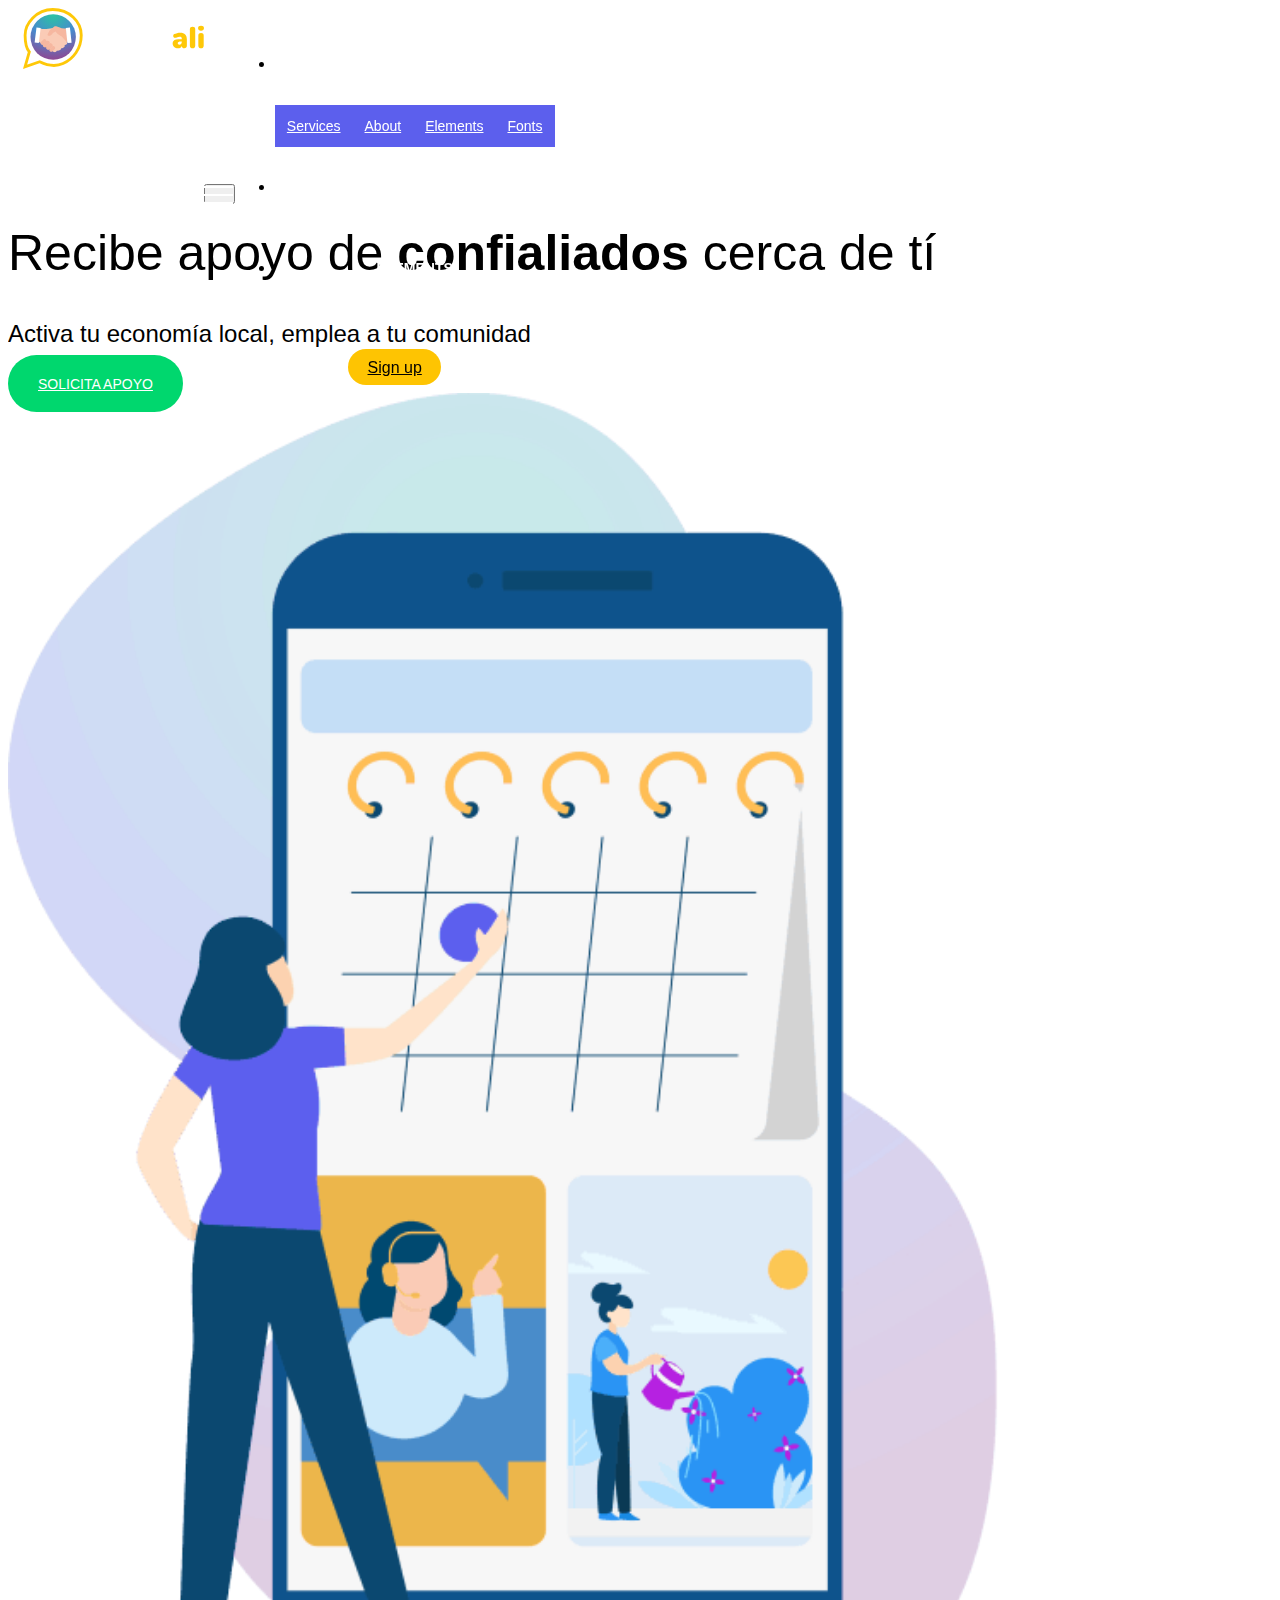
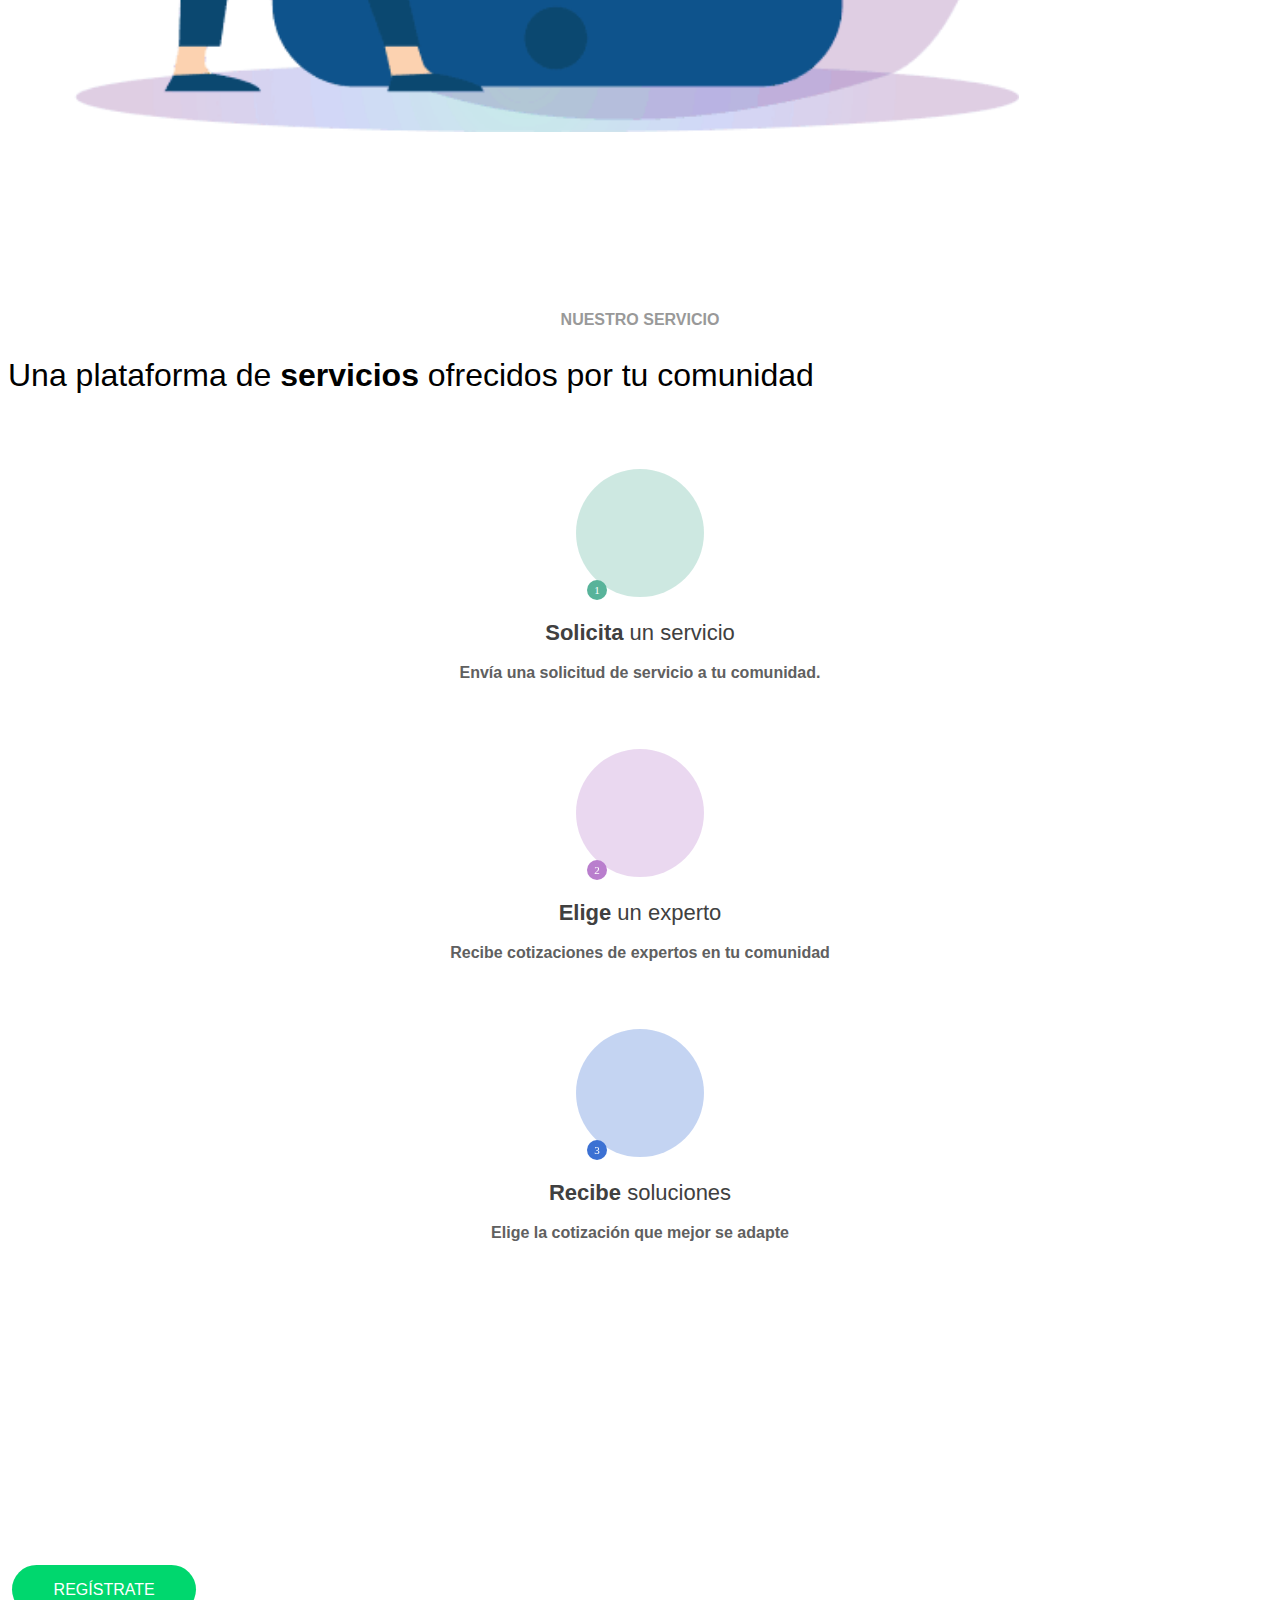
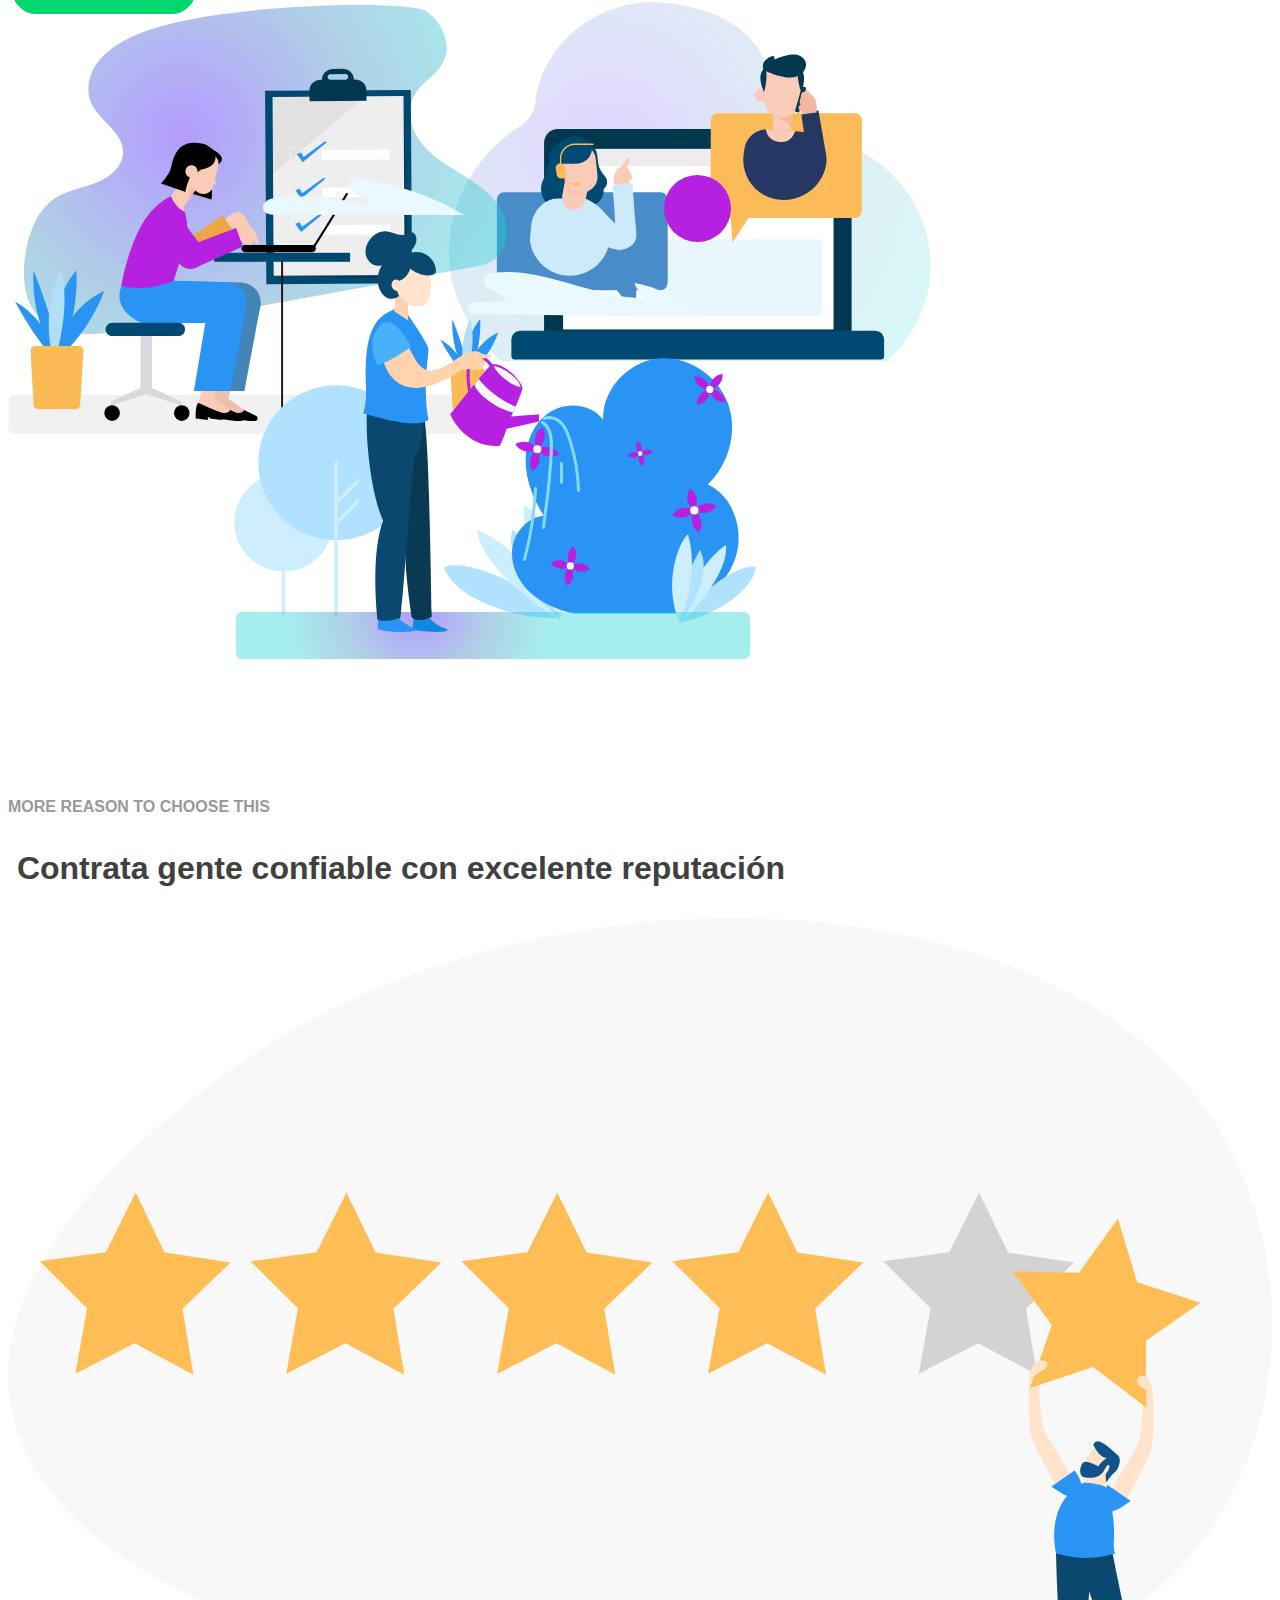
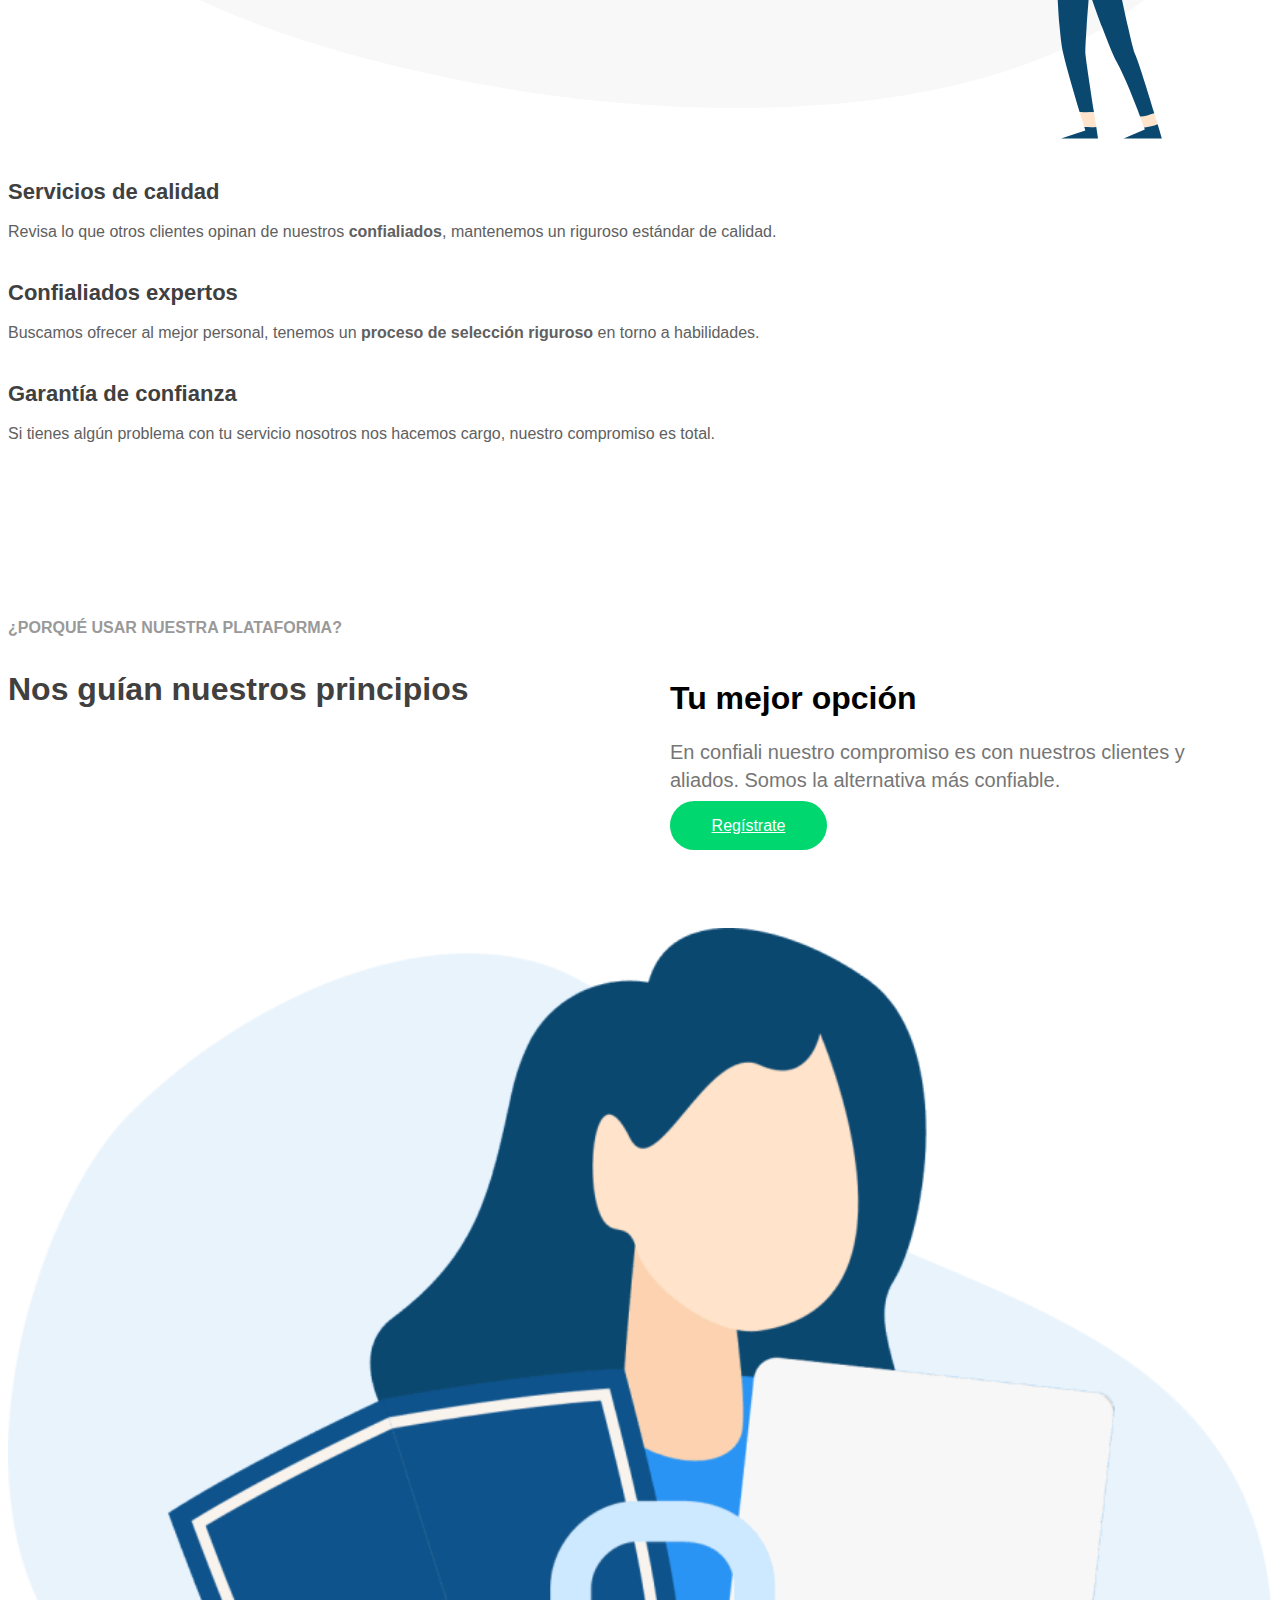
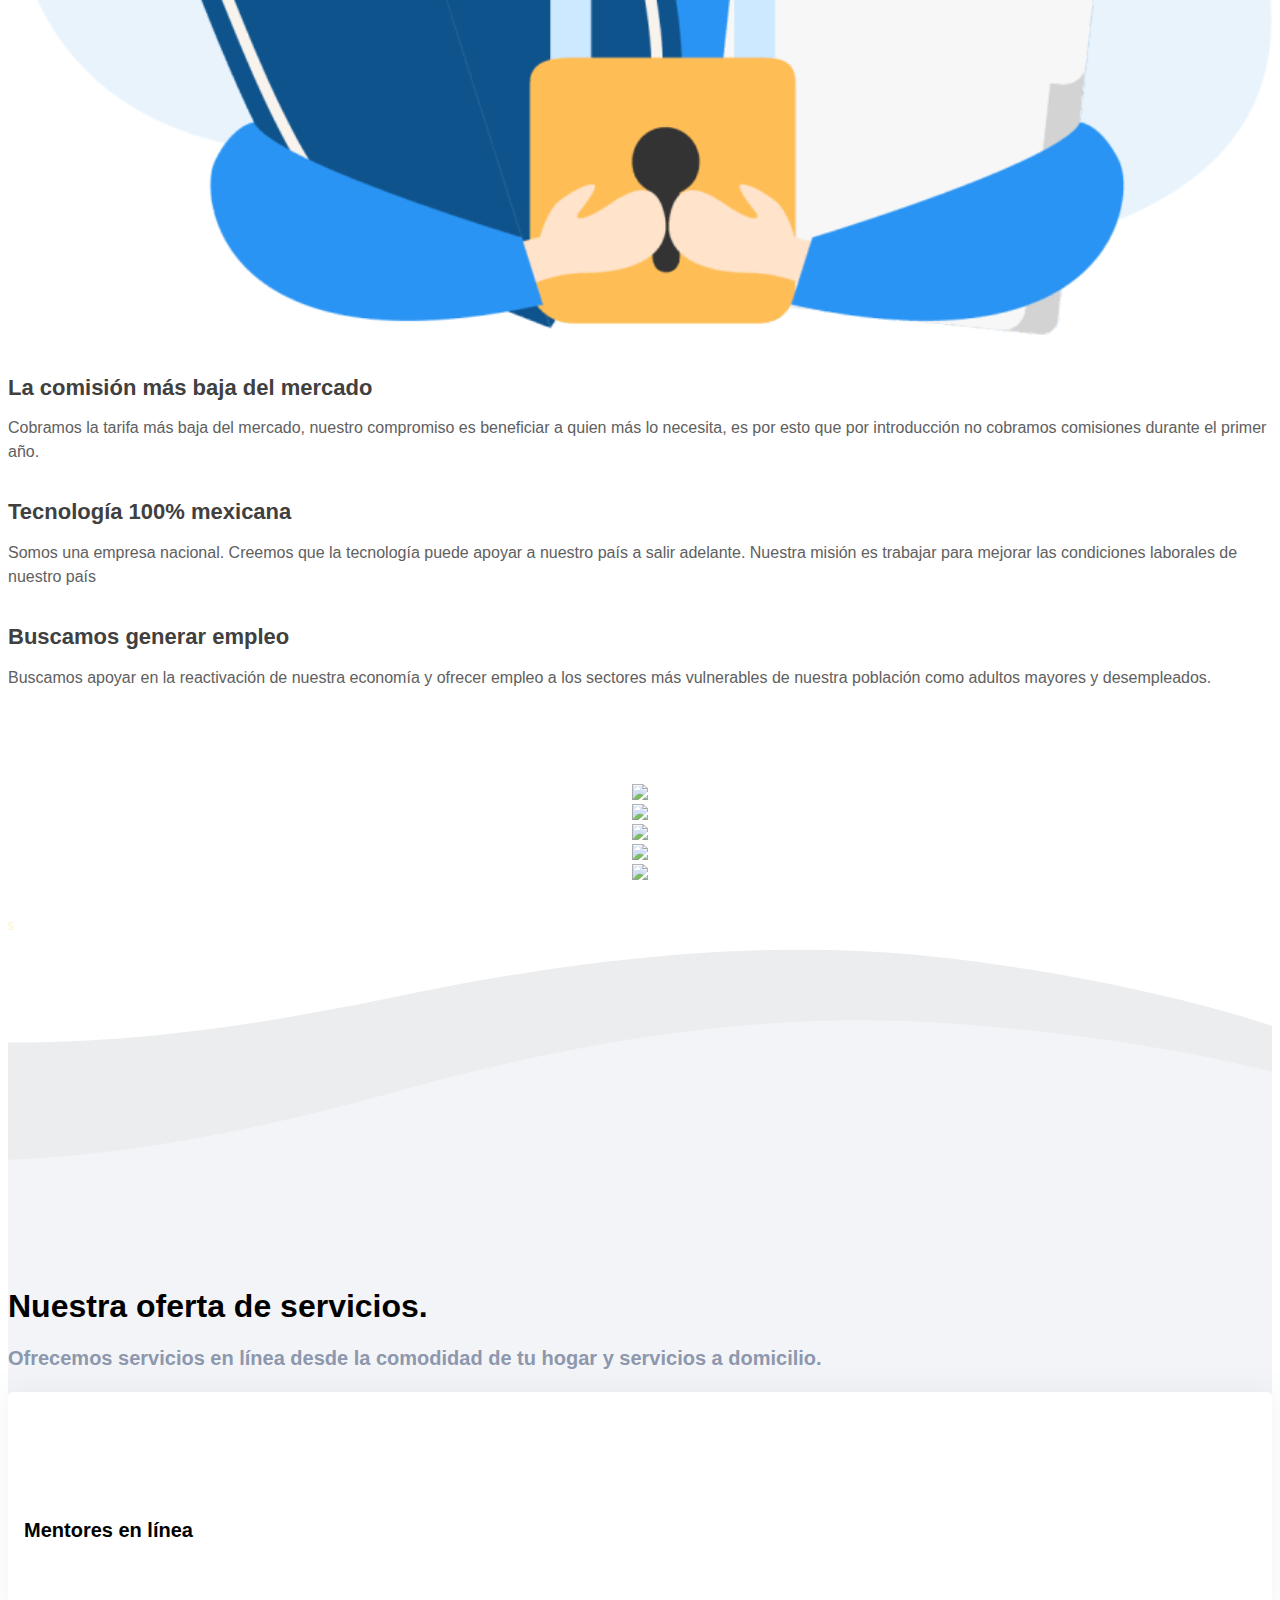
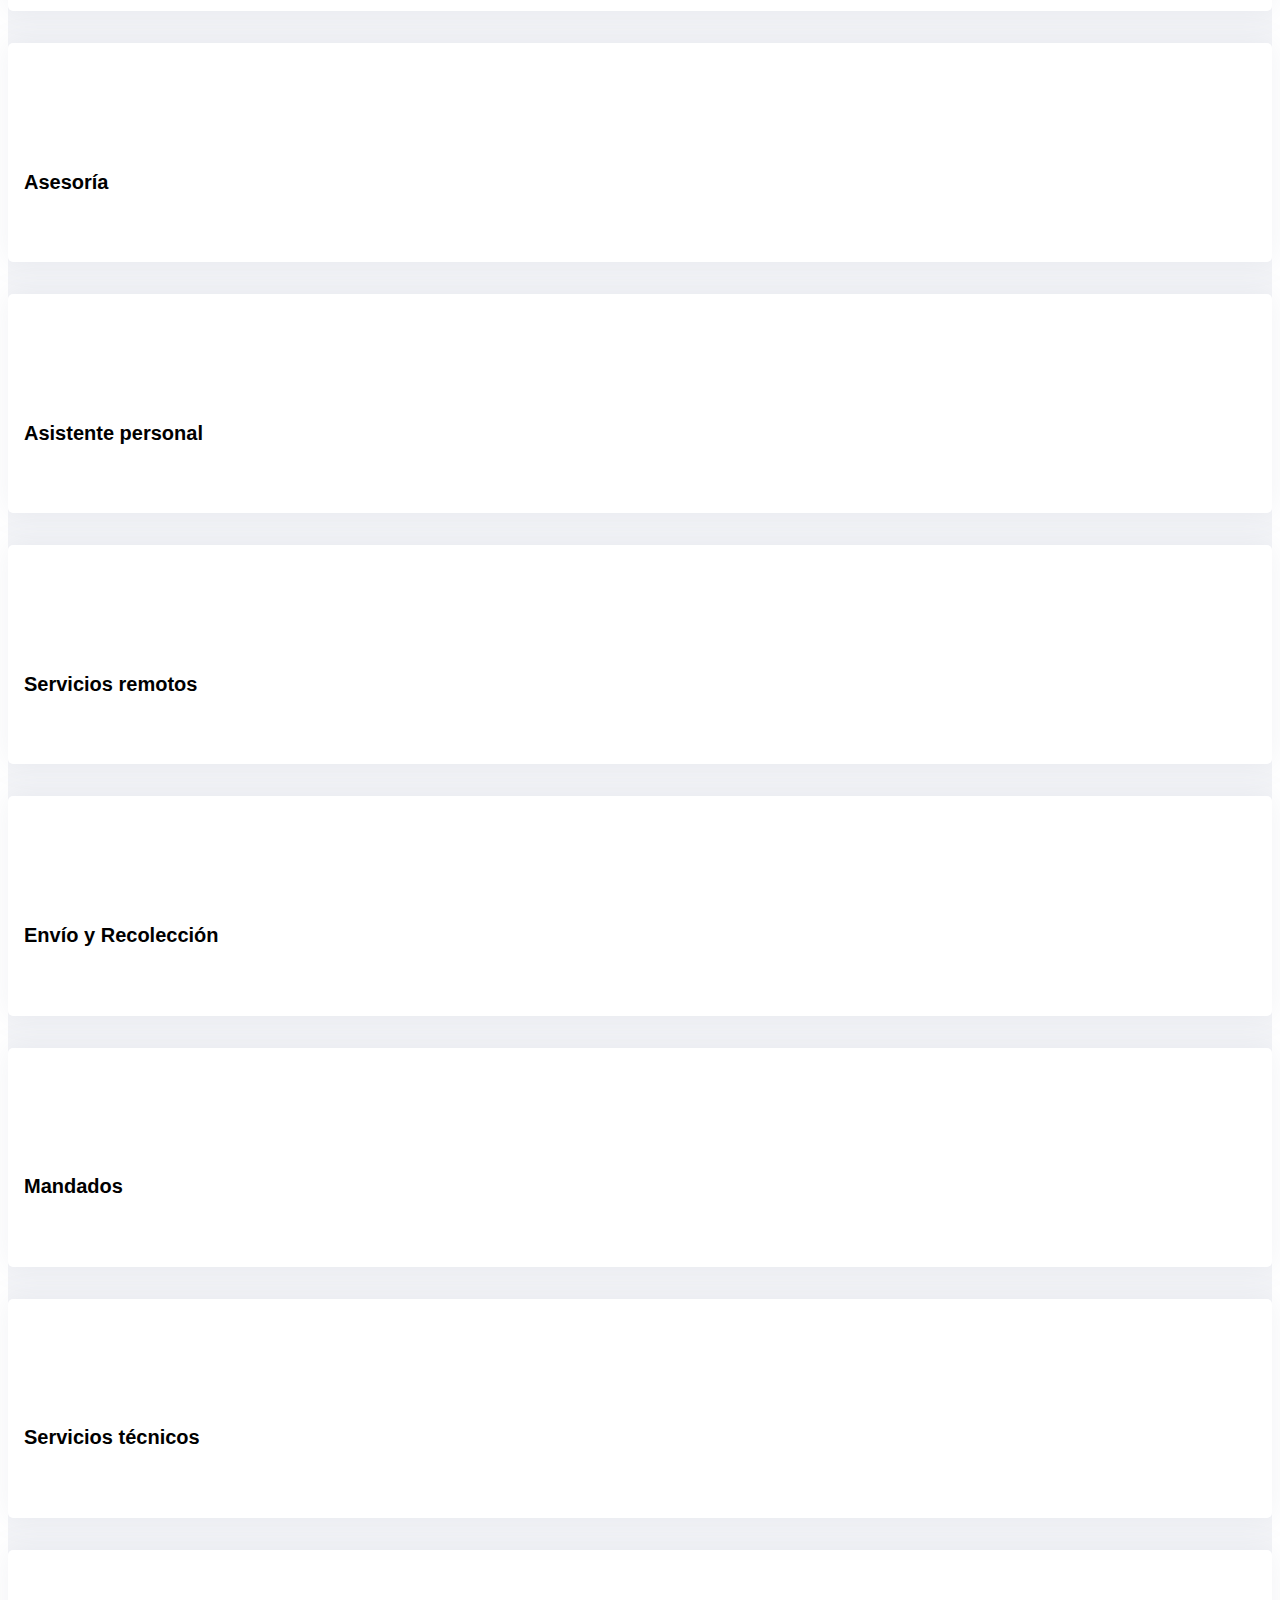
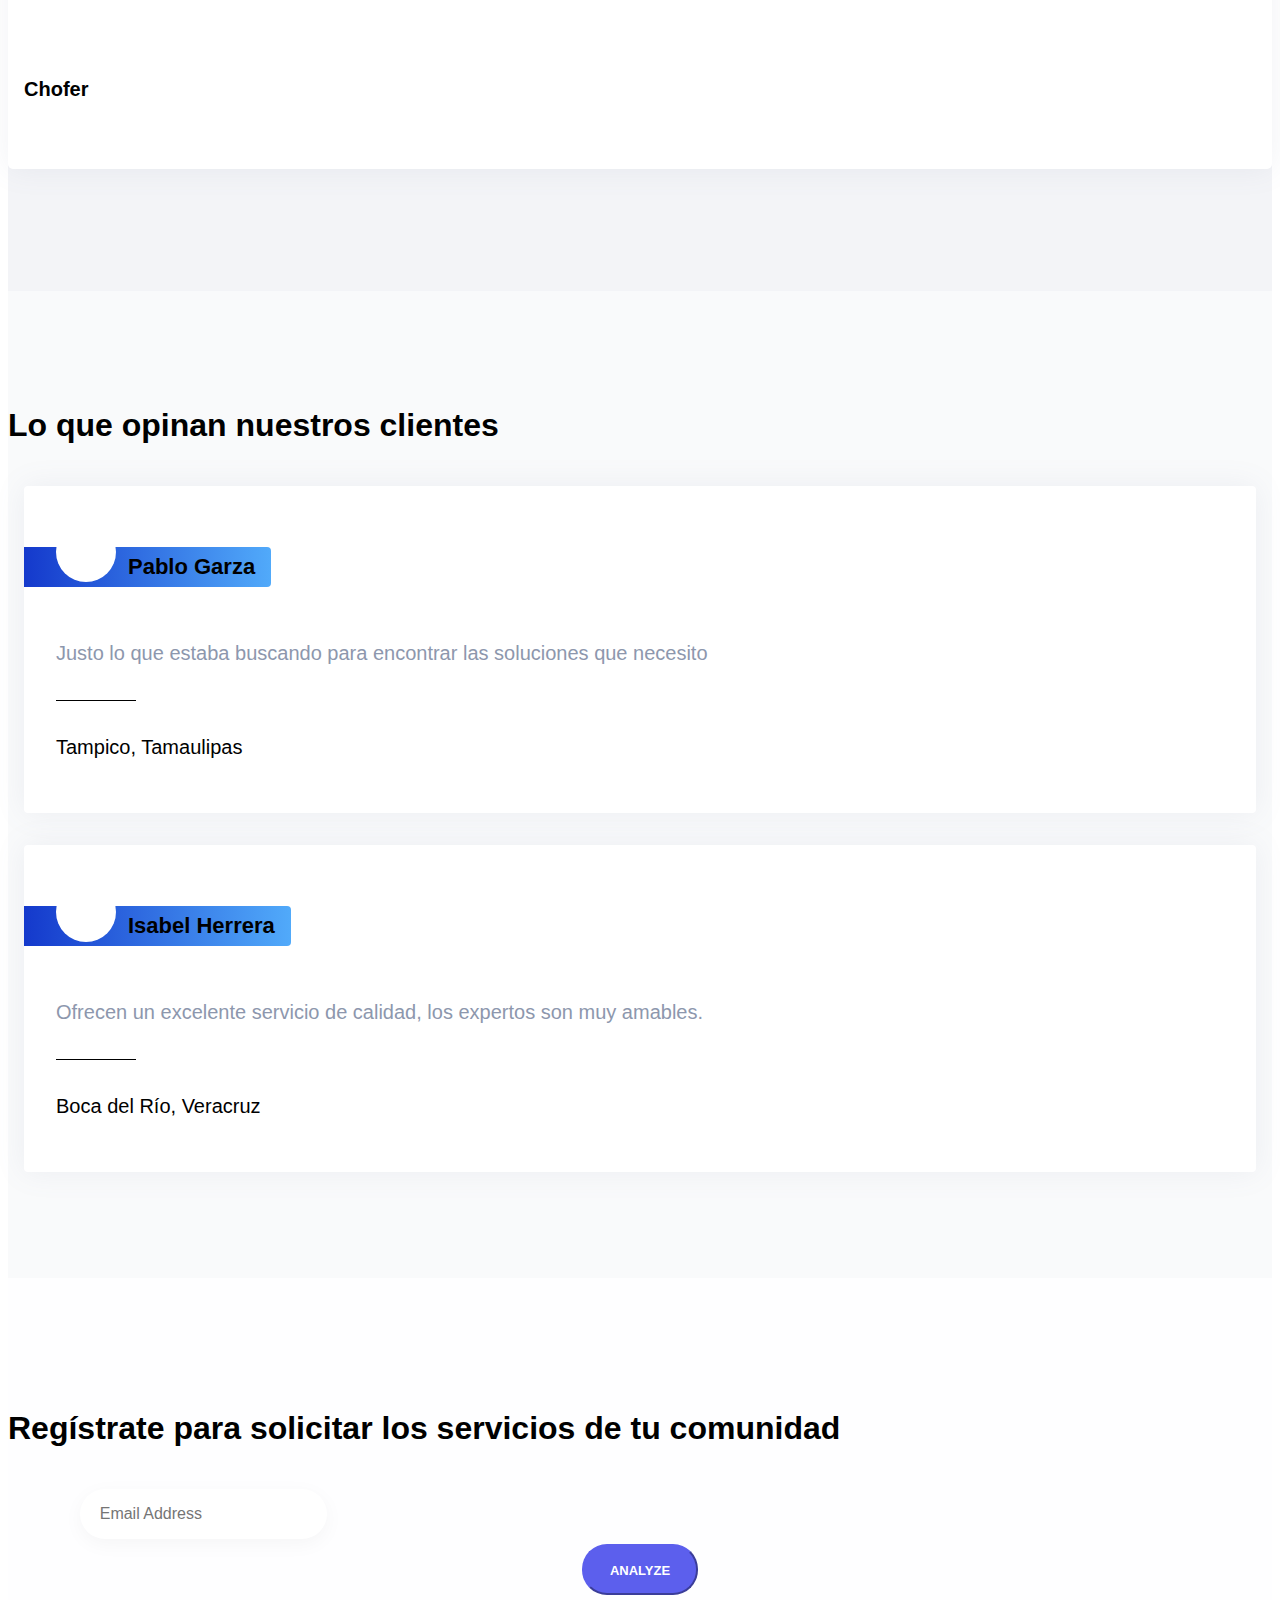
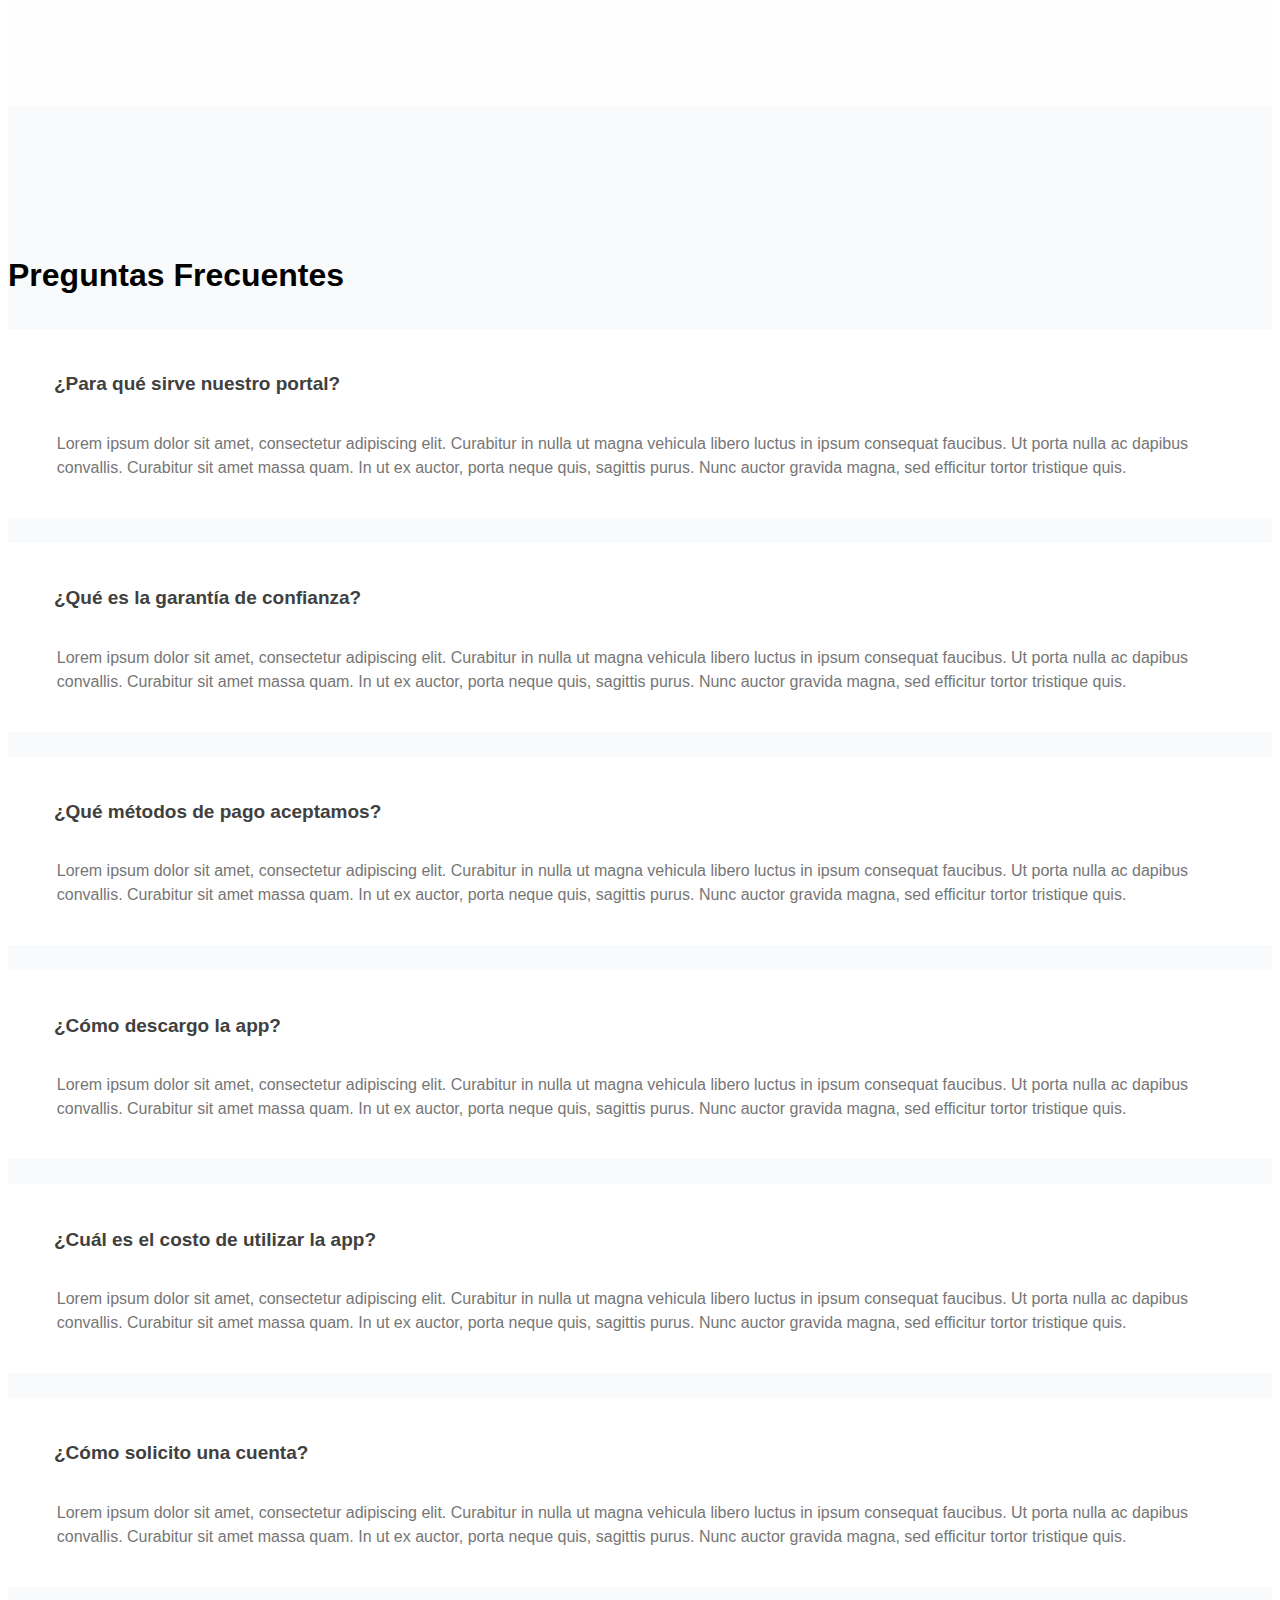
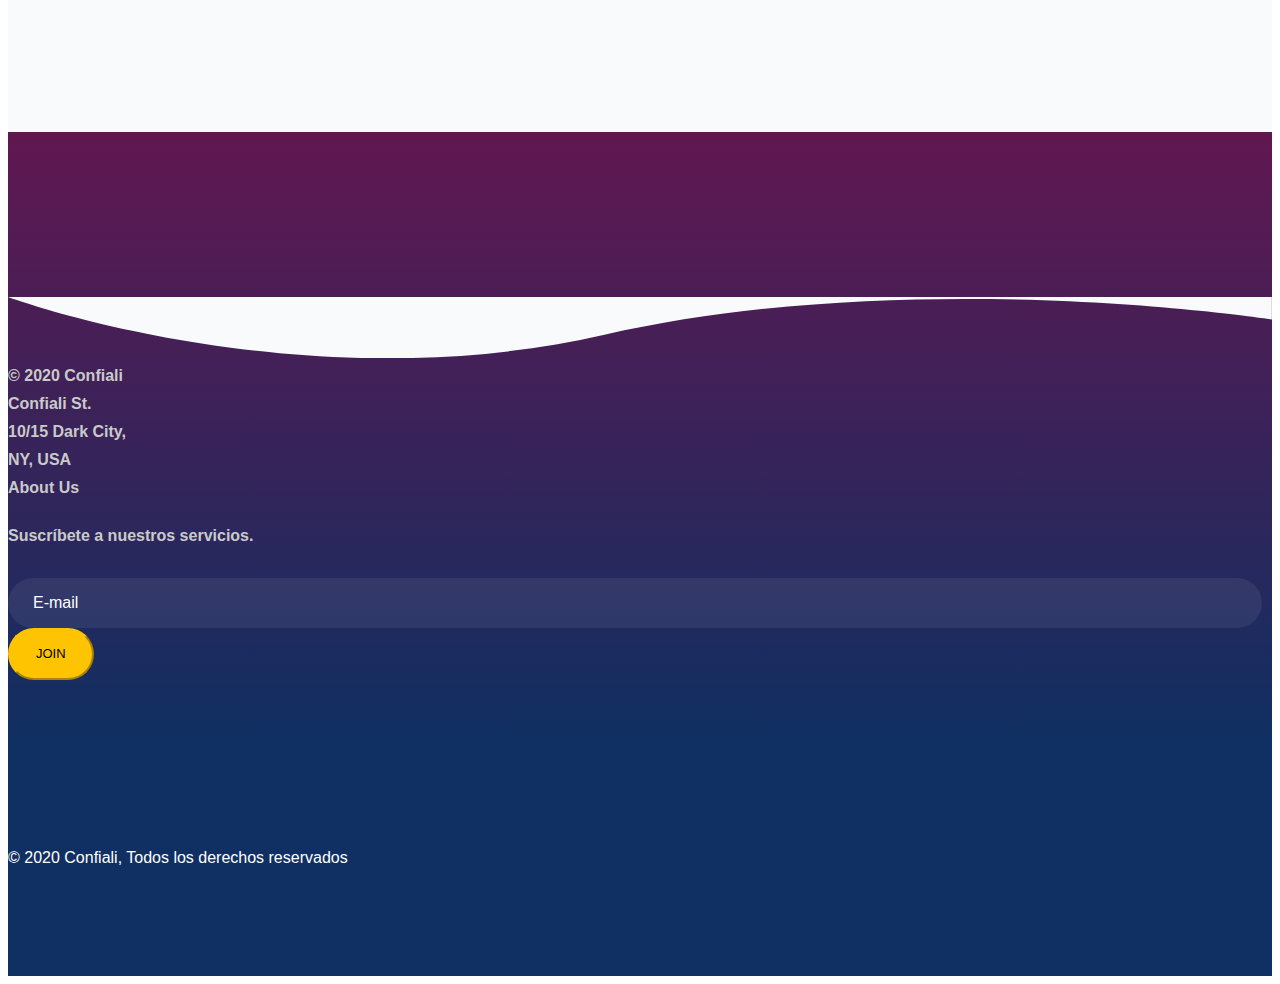
==== index.html @ ad76321c "New version of the site" ====
<!DOCTYPE html>
<html  >
<head>
  
  <meta charset="UTF-8">
  <meta http-equiv="X-UA-Compatible" content="IE=edge">
  
  <meta name="viewport" content="width=device-width, initial-scale=1, minimum-scale=1">
  <link rel="shortcut icon" href="assets/images/group-3.svg" type="image/x-icon">
  <meta name="description" content="">
  
  
  <title>Home</title>
  <link rel="stylesheet" href="assets/web/assets/mobirise-icons2/mobirise2.css">
  <link rel="stylesheet" href="assets/icons-mind/style.css">
  <link rel="stylesheet" href="assets/icon54-v3/style.css">
  <link rel="stylesheet" href="assets/icon54-v2/style.css">
  <link rel="stylesheet" href="assets/icon54/style.css">
  <link rel="stylesheet" href="assets/web/assets/mobirise-icons/mobirise-icons.css">
  <link rel="stylesheet" href="assets/font-awesome/css/font-awesome.css">
  <link rel="stylesheet" href="assets/web/assets/mobirise-icons-bold/mobirise-icons-bold.css">
  <link rel="stylesheet" href="assets/tether/tether.min.css">
  <link rel="stylesheet" href="assets/facebook-plugin/style.css">
  <link rel="stylesheet" href="assets/bootstrap/css/bootstrap.min.css">
  <link rel="stylesheet" href="assets/bootstrap/css/bootstrap-grid.min.css">
  <link rel="stylesheet" href="assets/bootstrap/css/bootstrap-reboot.min.css">
  <link rel="stylesheet" href="assets/dropdown/css/style.css">
  <link rel="stylesheet" href="assets/socicon/css/styles.css">
  <link rel="stylesheet" href="assets/theme/css/style.css">
  <link rel="stylesheet" href="assets/recaptcha.css">
  <link rel="preload" as="style" href="assets/mobirise/css/mbr-additional.css"><link rel="stylesheet" href="assets/mobirise/css/mbr-additional.css" type="text/css">
  
  
  

</head>
<body>
  <section class="menu1 cid-rVs1JRXiBo" once="menu" id="menu1-0">

    


    <nav class="navbar navbar-dropdown navbar-fixed-top navbar-expand-lg">

        <div class="container">
            <div class="navbar-brand">
                <span class="navbar-logo">
                    <a href="#">
                        <img src="assets/images/group-3.svg" alt="" title="" style="height: 3.8rem;">
                    </a>
                </span>
                
                
            </div>
            <button class="navbar-toggler" type="button" data-toggle="collapse" data-target="#navbarSupportedContent" aria-controls="navbarNavAltMarkup" aria-expanded="false" aria-label="Toggle navigation">
                <div class="hamburger">
                    <span></span>
                    <span></span>
                    <span></span>
                    <span></span>
                </div>
            </button>
            <div class="collapse navbar-collapse" id="navbarSupportedContent">
                <ul class="navbar-nav nav-dropdown" data-app-modern-menu="true"><li class="nav-item dropdown"><a class="nav-link link dropdown-toggle text-white display-4" href="#" aria-expanded="false" data-toggle="dropdown-submenu">FEATURES</a>
                        <div class="dropdown-menu"><a class="dropdown-item text-white display-4" href="#" aria-expanded="false">Services</a><a class="dropdown-item text-white display-4" href="#" aria-expanded="false">About</a><a class="dropdown-item text-white display-4" href="#" aria-expanded="false">Elements</a><a class="text-white dropdown-item display-4" href="#" aria-expanded="false">Fonts</a></div>
                    </li>
                    <li class="nav-item"><a class="nav-link link text-white display-4" href="#">
                            PAGES</a></li>
                    <li class="nav-item"><a class="nav-link link text-white display-4" href="#">
                            ELEMENTS</a></li></ul>
                <div class="icons-menu">
                    <a href="#" target="_blank">
                        <span class="p-2 mbr-iconfont mbri-search"></span>
                    </a>
                    
                    
                </div>
                <div class="navbar-buttons mbr-section-btn"><a class="btn btn-sm btn-primary display-4" href="#">
                        Sign up</a></div>
            </div>
        </div>
    </nav>
</section>

<section class="header04 cid-rVs1KGgY6Y mbr-parallax-background" id="header04-1">

    

    

    <div class="container align-left">
        <div class="row justify-content-left">
            <div class="mbr-white col-lg-7 col-xl-6 pt-5">
                <h1 class="mbr-section-title mbr-bold pb-3 mbr-fonts-style display-1"><span style="font-weight: normal;">Recibe apoyo de </span>confialiados<span style="font-weight: normal;">&nbsp;cerca de tí</span></h1>
                <p class="mbr-text pb-3 mbr-semibold mbr-fonts-style display-5">Activa tu economía local, emplea a tu comunidad</p>
                <div class="mbr-section-btn"><a class="btn btn-md btn-success display-4" href="#">
                        SOLICITA APOYO</a>
                    <a class="btn btn-md btn-white-outline display-4" href="#">
                        BRINDA APOYO</a></div>
            </div>
            <div class="align-left col-lg-5 pb-5 img-wrap">
                <img src="assets/images/group-4-592x784.png" alt="" title="" style="width: 80%;">
            </div>
        </div>
    </div>
    <svg xmlns="http://www.w3.org/2000/svg" class="fill-light-wrapper" preserveAspectRatio="none" viewBox="0 0 1070 52">
        <path d="M0,52V0S247,91,505,32c261.17-59.72,565-13,565-13V52Z"></path>
    </svg>
</section>

<section class="features03 cid-rVs1KWs4Qc" id="features03-2">

    

    
    <div class="container justify-content-center">
        <h3 class="mbr-fonts-style mbr-section-subtitle align-center mbr-light pt-3 display-4">NUESTRO SERVICIO</h3>
        <div class="badge_wrap align-center">
            
        </div>
        <h2 class="mbr-fonts-style mbr-section-title align-center display-2">Una plataforma de <strong>servicios</strong>&nbsp;ofrecidos por tu comunidad</h2>
        <div class="media-container-row justify-content-center align-items-start main-wrapper">
            <div class="icon-main col-lg-3 col-md-6 col-12 without-before">
                <div class="process-icon process-icon-first">
                    <div class="wrapper-without-before">
                        <span class="icon-container">
                            <a href="#">
                                <span class="icon-wrapper icon1 mbr-iconfont mbri-calendar"></span>
                            </a>
                            <span class="step step_1">1</span>
                        </span>
                    </div>
                    <h1 class="subicon-title mbr-fonts-style display-5">Solicita<span style="font-weight: normal;"> un servicio</span></h1>
                    <p class="subicon-text mbr-fonts-style display-4">Envía una solicitud de servicio a tu comunidad.</p>
                </div>
            </div>

            <div class="icon-main col-lg-3 col-md-6 col-12">
                <div class="process-icon">
                    <div class="wrapper">
                        <span class="icon-container">
                            <a href="#">
                                <span class="mbr-iconfont icon2 icon-wrapper mbri-protect"></span>
                            </a>
                            <span class="step step_2">2</span>
                        </span>
                    </div>
                    <h1 class="subicon-title mbr-fonts-style display-5">Elige<span style="font-weight: normal;"> un experto</span></h1>
                    <p class="subicon-text mbr-fonts-style display-4">Recibe cotizaciones de expertos en tu comunidad</p>
                </div>
            </div>

            <div class="icon-main col-lg-3 col-md-6 col-12 third-elem">
                <div class="process-icon">
                    <div class="wrapper">
                        <span class="icon-container">
                            <a href="#">
                                <span class="mbr-iconfont icon3 icon-wrapper mbri-delivery"></span>
                            </a>
                            <span class="step step_3">3</span>
                        </span>
                    </div>
                    <h1 class="subicon-title mbr-fonts-style display-5">Recibe<span style="font-weight: normal;"> soluciones</span></h1>
                    <p class="subicon-text mbr-fonts-style display-4">Elige la cotización que mejor se adapte</p>
                </div>
            </div>

            
        </div>
    </div>
</section>

<section class="extHeader cid-s2HxPba1Wi mbr-parallax-background" id="extHeader13-0">

    

<svg width="100%" preserveAspectRatio="none" height="52px" class="fill-light-wrapper" viewBox="0 0 1070 52" version="1.1" xmlns="http://www.w3.org/2000/svg" xmlns:xlink="http://www.w3.org/1999/xlink">
    <!-- Generator: Sketch 63.1 (92452) - https://sketch.com -->
    <title>Group</title>
    <desc>Created with Sketch.</desc>
    <g id="Page-1" stroke="none" stroke-width="1" fill="none" fill-rule="evenodd">
        <g id="Group" transform="translate(535.000000, 26.000000) rotate(-180.000000) translate(-535.000000, -26.000000) translate(-0.000000, 0.000000)" fill="#FFFFFF" fill-rule="nonzero">
            <path d="M0,52 L0,0 C0,0 247,91 505,32 C766.17,-27.72 1070,19 1070,19 L1070,52 L0,52 Z" id="Path"></path>
        </g>
    </g>
</svg>
    

    <div class="container">
        <div class="row justify-content-center align-items-center">
            <div class="mbr-white col-md-12 col-lg-6 py-lg-0 pt-4 order-2">
                <div class="typed-text pb-3 align-left display-1">
                    <span class="mbr-section-subtitle mbr-fonts-style display-1">
                          Contrata un<br></span>
                    <span>
                      <span class="animated-element mbr-bold" data-speed="50" data-word1="Chofer" data-word2="Electricista" data-word3="Asistente personal" data-word4="Plomero" data-words="5">
                      </span>
                    </span>
                </div>
                <p class="mbr-section-text mbr-fonts-style align-left display-5">
                    Utiliza nuestra plataforma para contratar personal de confianza.</p>
                <div class="pt-3 mbr-section-btn align-left"><a class="btn btn-md btn-success display-4" type="submit">REGÍSTRATE</a></div>
            </div>
            <div class="col-lg-6 py-lg-0 pb-2">
                <div class="mbr-figure">
                    <img src="assets/images/group-6.svg" alt="" title="">
                </div>
            </div>
        </div>
    </div>
    
     <svg xmlns="http://www.w3.org/2000/svg" width="100%" height="52px" class="fill-light-wrapper" preserveAspectRatio="none" viewBox="0 0 1070 52">
    <path fill="white" d="M0,52V0S247,91,505,32c261.17-59.72,565-13,565-13V52Z"></path>
</svg>
</section>

<section class="features12 cid-rVs1LQNK3C" id="features12-4">

    

    
    <div class="container">
        <div class="badge_wrap align-center">
            
        </div>
        <h3 class="mbr-fonts-style mbr-section-subtitle align-center mbr-light pt-3 display-4">MORE REASON TO CHOOSE THIS
</h3>
        <h3 class="main-title align-center mbr-semibold mbr-black mbr-fonts-style display-2">&nbsp;Contrata <strong>gente confiable </strong>con excelente reputación</h3>
        
        <div class="row justify-content-center">
            <div class="img-col col-12 md-pb col-md-12 col-lg-6 m-auto">
                <img src="assets/images/rating-1.svg" alt="" title="">
            </div>
            <div class="col-12 col-md-12 col-lg-6 m-auto">
                <div class="cards mt-5">
                    <div class="card">
                        <h5 class="card-title align-left mbr-regular mbr-black mbr-fonts-style display-5">Servicios de calidad</h5>
                        <p class="mbr-text mbr-regular mbr-black mbr-fonts-style display-4">Revisa lo que otros clientes opinan de nuestros <strong>confialiados</strong>, mantenemos un riguroso estándar de calidad.</p>
                    </div>
                    <div class="card">
                        <h5 class="card-title align-left mbr-regular mbr-black mbr-fonts-style display-5">Confialiados expertos</h5>
                        <p class="mbr-text mbr-regular mbr-black mbr-fonts-style display-4">Buscamos ofrecer al mejor personal, tenemos un <strong>proceso de selección riguroso</strong> en torno a habilidades.</p>
                    </div>
                    <div class="card">
                        <h5 class="card-title align-left mbr-regular mbr-black mbr-fonts-style display-5">Garantía de confianza</h5>
                        <p class="mbr-text mbr-regular mbr-black mbr-fonts-style display-4">
                            Si tienes algún problema con tu servicio nosotros nos hacemos cargo, nuestro compromiso es total.</p>
                    </div>
                    
                </div>
                
            </div>
        </div>
    </div>
</section>

<section class="extHeader cid-s2HDib0zSR mbr-parallax-background" id="extHeader28-2">

    

    
    <div class="container-full-width clearfix">
        <svg version="1.1" class="layer" xmlns="http://www.w3.org/2000/svg" xmlns:xlink="http://www.w3.org/1999/xlink" x="0px" y="0px" height="100%" viewBox="0 0 97 604" enable-background="new 0 0 97 604" xml:space="preserve">
                    <path fill-rule="evenodd" clip-rule="evenodd" fill="#43D5CB" d="M0,0c36,93.5,56,195.4,56,302c0,106.6-20,208.5-56,302 c22.8,0,97,0,97,0V0C97,0,32.5,0,0,0z"></path>
        </svg>
        <div class="column-content">
            <div class="text-content">
                <h1 class="mbr-section-subtitle mbr-light pb-3 mbr-fonts-style display-2">Tu mejor&nbsp;<strong>opción</strong></h1>
                <p class="mbr-text pb-3 mbr-fonts-style display-7">
                    En confiali nuestro compromiso es con nuestros clientes y aliados. Somos la alternativa más confiable.</p>
                <div class="mbr-section-btn"><a class="btn btn-md btn-success btn-bgr display-4" href="#">Regístrate</a></div>
            </div>
        </div>
    </div>
</section>

<section class="features12 cid-rVs1M7WTAA" id="features12-5">

    

    
    <div class="container">
        <div class="badge_wrap align-center">
            
        </div>
        <h3 class="mbr-fonts-style mbr-section-subtitle align-center mbr-light pt-3 display-4">¿PORQUÉ USAR NUESTRA PLATAFORMA?</h3>
        <h3 class="main-title align-center mbr-semibold mbr-black mbr-fonts-style display-2">Nos guían <strong>nuestros principios</strong></h3>
        
        <div class="row justify-content-center">
            <div class="img-col col-12 md-pb col-md-12 col-lg-6 m-auto">
                <img src="assets/images/privacy-and-policy-900x717.png" alt="" title="">
            </div>
            <div class="col-12 col-md-12 col-lg-6 m-auto">
                <div class="cards mt-5">
                    <div class="card">
                        <h5 class="card-title align-left mbr-regular mbr-black mbr-fonts-style display-5">
                            La comisión más baja del mercado</h5>
                        <p class="mbr-text mbr-regular mbr-black mbr-fonts-style display-4">
                            Cobramos la tarifa más baja del mercado, nuestro compromiso es beneficiar a quien más lo necesita, es por esto que por introducción no cobramos comisiones durante el primer año.</p>
                    </div>
                    <div class="card">
                        <h5 class="card-title align-left mbr-regular mbr-black mbr-fonts-style display-5">Tecnología 100% mexicana</h5>
                        <p class="mbr-text mbr-regular mbr-black mbr-fonts-style display-4">
                            Somos una empresa nacional. Creemos que la tecnología puede apoyar a nuestro país a salir adelante. Nuestra misión es trabajar para mejorar las condiciones laborales de nuestro país</p>
                    </div>
                    <div class="card">
                        <h5 class="card-title align-left mbr-regular mbr-black mbr-fonts-style display-5">Buscamos generar empleo</h5>
                        <p class="mbr-text mbr-regular mbr-black mbr-fonts-style display-4">Buscamos apoyar en la reactivación de nuestra economía y ofrecer empleo a los sectores más vulnerables de nuestra población como adultos mayores y desempleados.</p>
                    </div>
                    
                </div>
                
            </div>
        </div>
    </div>
</section>

<section class="extClients clients cid-s2HDPUsFlT" id="extClients4-5">
    

    

    <svg xmlns="http://www.w3.org/2000/svg" xmlns:xlink="http://www.w3.org/1999/xlink" width="1380px" height="810px" viewBox="0 -8.992806499463768e-14 1380 810" preserveAspectRatio="xMidYMid meet">
        <rect id="svgEditorBackground" x="0" y="0" width="1380" height="810" style="fill: none; stroke: none;"></rect>
        <defs id="svgEditorDefs">
            <polygon id="svgEditorShapeDefs" style="fill:khaki;stroke:black;vector-effect:non-scaling-stroke;stroke-width:1px;"></polygon>
            <path id="svgEditorClosePathDefs" style="stroke:black;stroke-width:1px;fill:khaki;"></path>
        </defs>
        <path d="M15083.791600683318,645.6720847341486c496.6000000000058,747.7999999999951,1953.3704016668416,1862.6734725832403,2751.999999999978,1967.9999999999955s1884.300000000003,-198.89999999999964,2718.7056474818382,-552.6365690040448s1746.4898225846773,-519.9524548776521,2593.2943525181545,-567.3634309959566s2251,-23.399999999999636,4384,1520.0000000000032s3205.199999999997,1437.2000000000025,4047.9999999999854,1520.0000000000018s3305.000000000029,-270.2999999999993,4640.000000000029,-1152s74.60000000000582,3328.3000000000065,32,3792.0000000000073s-19509.4,4591.000000000004,-21087.999999999993,-128.00000000000182s-1679.5999999999913,-6358.300000000001,-80,-6400Z" style="stroke:black;fill:khaki;stroke-width:0px;" id="e12_areaS3" transform="matrix(0.0650006 -0.00123765 0.00123765 0.0650006 -995.543 317.589)"></path>
        <path d="M12434.469938292996,-979.2324603008726c496.600000000004,747.8000000000001,1953.3704016668398,1862.673472583247,2752.000000000018,1967.9999999999995s1884.2999999999865,-198.90000000000055,2718.7056474818364,-552.6365690040473s1746.4898225846846,-519.9524548776479,2593.2943525181618,-567.3634309959524s2251,-23.400000000001455,4384,1520s3205.199999999997,1437.1999999999962,4048,1519.9999999999955s3304.9999999999927,-270.3000000000011,4640,-1151.9999999999955s74.60000000000582,3328.3,32,3791.9999999999955s-19509.400000000023,4590.999999999997,-21088.000000000015,-127.99999999999818s-1679.5999999999985,-6358.300000000008,-80,-6400.0000000000055Z" style="stroke:black;fill:aqua;stroke-width:0px;" id="e19_areaS3" transform="matrix(0.0647268 0.00608646 -0.00608646 0.0647268 -823.261 331.266)"></path><text dy="-0.5em" style="fill:black;font-family:Arial;font-size:20px;" id="e14_texte" transform="matrix(0.0640454 0 0 0.0640454 -832.187 329.878)">
            <textPath id="e13_textPath" xlink:href="#e12_areaS3">T</textPath>
        </text>
    </svg>


    

    <div class="container">
        <div class="carousel slide" data-ride="carousel" role="listbox">
            <div class="carousel-inner" data-visible="5">
                
                
                
                
                
            <div class="carousel-item ">
                    <div class="media-container-row">
                        <div class="col-md-12">
                            <div class="wrap-img ">
                                <img src="assets/images/1.png" class="img-responsive clients-img">
                            </div>
                        </div>
                    </div>
                </div><div class="carousel-item ">
                    <div class="media-container-row">
                        <div class="col-md-12">
                            <div class="wrap-img ">
                                <img src="assets/images/2.png" class="img-responsive clients-img">
                            </div>
                        </div>
                    </div>
                </div><div class="carousel-item ">
                    <div class="media-container-row">
                        <div class="col-md-12">
                            <div class="wrap-img ">
                                <img src="assets/images/3.png" class="img-responsive clients-img">
                            </div>
                        </div>
                    </div>
                </div><div class="carousel-item ">
                    <div class="media-container-row">
                        <div class="col-md-12">
                            <div class="wrap-img ">
                                <img src="assets/images/4.png" class="img-responsive clients-img">
                            </div>
                        </div>
                    </div>
                </div><div class="carousel-item ">
                    <div class="media-container-row">
                        <div class="col-md-12">
                            <div class="wrap-img ">
                                <img src="assets/images/5.png" class="img-responsive clients-img">
                            </div>
                        </div>
                    </div>
                </div></div>
            <div class="carousel-controls">
                <a data-app-prevent-settings="" class="carousel-control carousel-control-prev" role="button" data-slide="prev">
                    <span aria-hidden="true" class="mbri-left mbr-iconfont"></span>
                    <span class="sr-only">Previous</span>
                </a>
                <a data-app-prevent-settings="" class="carousel-control carousel-control-next" role="button" data-slide="next">
                    <span aria-hidden="true" class="mbri-right mbr-iconfont"></span>
                    <span class="sr-only">Next</span>
                </a>
            </div>
        </div>
    </div>
</section>

<section class="extFeatures cid-s2HDwsU1O4" id="extFeatures8-4">

	

	
	<div class="container">
		<h2 class="mbr-fonts-style mbr-section-title align-center display-2">Nuestra <strong>oferta de servicios</strong>.</h2>
		<h3 class="mbr-fonts-style mbr-section-subtitle align-center mbr-light pt-3 display-7">Ofrecemos servicios en línea desde la comodidad de tu hogar y servicios a domicilio.</h3>
		<div class="row justify-content-center pt-4">
			<div class="col-md-6 col-lg-3 row-item">
				<div class="wrapper">
					<div class="card-img pb-3 align-center">
						<span class="mbr-iconfont imind-teacher" style="color: rgb(30, 136, 229); fill: rgb(30, 136, 229);"></span>
					</div>
					<h4 class="mbr-fonts-style mbr-card-title align-center display-7">Mentores en línea</h4>
				</div>
			</div>

			<div class="col-md-6 col-lg-3 row-item">
				<div class="wrapper">
					<div class="card-img pb-3 align-center">
						<span class="mbr-iconfont icon54-v2-medal-1" style="color: rgb(30, 136, 229); fill: rgb(30, 136, 229);"></span>
					</div>
					<h4 class="mbr-fonts-style mbr-card-title align-center display-7">Asesoría</h4>
				</div>
			</div>

			<div class="col-md-6 col-lg-3 row-item">
				<div class="wrapper">
					<div class="card-img pb-3 align-center">
						<span class="mbr-iconfont mbri-magic-stick" style="color: rgb(30, 136, 229); fill: rgb(30, 136, 229);"></span>
					</div>
					<h4 class="mbr-fonts-style mbr-card-title align-center display-7">Asistente personal</h4>
				</div>
			</div>

			<div class="col-md-6 col-lg-3 row-item">
				<div class="wrapper">
					<div class="card-img pb-3 align-center">
						<span class="mbr-iconfont icon54-v3-laptop-1" style="color: rgb(30, 136, 229); fill: rgb(30, 136, 229);"></span>
					</div>
					<h4 class="mbr-fonts-style mbr-card-title align-center display-7">Servicios remotos</h4>
				</div>
			</div>
			<div class="col-md-6 col-lg-3 row-item">
				<div class="wrapper">
					<div class="card-img pb-3 align-center">
						<span class="mbr-iconfont mbri-delivery" style="color: rgb(254, 196, 2); fill: rgb(254, 196, 2);"></span>
					</div>
					<h4 class="mbr-fonts-style mbr-card-title align-center display-7">Envío y Recolección</h4>
				</div>
			</div>
			<div class="col-md-6 col-lg-3 row-item">
				<div class="wrapper">
					<div class="card-img pb-3 align-center">
						<span class="mbr-iconfont mbri-shopping-bag" style="color: rgb(254, 196, 2); fill: rgb(254, 196, 2);"></span>
					</div>
					<h4 class="mbr-fonts-style mbr-card-title align-center display-7">Mandados</h4>
				</div>
			</div>
			<div class="col-md-6 col-lg-3 row-item">
				<div class="wrapper">
					<div class="card-img pb-3 align-center">
						<span class="mbr-iconfont imind-worker" style="color: rgb(254, 196, 2); fill: rgb(254, 196, 2);"></span>
					</div>
					<h4 class="mbr-fonts-style mbr-card-title align-center display-7">Servicios técnicos</h4>
				</div>
			</div>
			<div class="col-md-6 col-lg-3 row-item">
				<div class="wrapper">
					<div class="card-img pb-3 align-center">
						<span class="mbr-iconfont icon54-v1-police-car" style="color: rgb(254, 196, 2); fill: rgb(254, 196, 2);"></span>
					</div>
					<h4 class="mbr-fonts-style mbr-card-title align-center display-7">Chofer</h4>
				</div>
			</div>
		</div>
	</div>
</section>

<section class="extTestimonials cid-s2HDW7OMst" id="extTestimonials2-6">
    
    

    
    <div class="container">
        <h2 class="mbr-fonts-style mb-3 align-center display-2">Lo que opinan&nbsp;<strong>nuestros clientes</strong></h2>
        
        <div class="row justify-content-center pt-2">
            <div class="card col-12 col-md-6">
                <div class="card-box">
                    <div class="card-header">
                        <div class="card-img">
                            <img src="assets/images/face7.jpg" alt="">
                        </div>
                        <h4 class="card-title mbr-fonts-style align-center mb-0 mbr-white display-5">
                            Pablo Garza</h4>
                    </div>
                    <p class="mbr-text card-text mbr-fonts-style align-left m-0 display-7">Justo lo que estaba buscando para encontrar las soluciones que necesito</p>
                    <div class="underline align-left">
                         <div class="line"></div>
                    </div>
                    <p class="mbr-text card-sign mbr-fonts-style align-left mb-0 display-7">
                        Tampico, Tamaulipas</p>
                </div>
            </div>


            <div class="card col-12 col-md-6">
                <div class="card-box">
                    <div class="card-header">
                        <div class="card-img">
                            <img src="assets/images/face8.jpg" alt="">
                        </div>
                        <h4 class="card-title mbr-fonts-style align-center mb-0 mbr-white display-5">Isabel Herrera</h4>
                    </div>
                    <p class="mbr-text card-text mbr-fonts-style align-left m-0 display-7">Ofrecen un excelente servicio de calidad, los expertos son muy amables.</p>
                    <div class="underline align-left">
                         <div class="line"></div>
                    </div>
                    <p class="mbr-text card-sign mbr-fonts-style align-left mb-0 display-7">Boca del Río, Veracruz</p>
                </div>
            </div>


        </div>
    </div>
</section>

<section class="mbr-section form02 cid-s2HE2gWqg2" id="form02-7">

    

    
    <div class="container">
        <div class="row">
            <div class="col-lg-8 offset-lg-2">
                <div class="badge_wrap align-center">
                    
                </div>
                
                <h4 class="mb-4 mbr-fonts-style align-center display-2"><strong>Regístrate</strong> para solicitar los servicios de tu comunidad</h4>
                
            </div>
            <div class="col-md-6 offset-md-3">
                <div class="input-form">
                    <div class="form pb-3" data-form-type="formoid">
                        <!---Formbuilder Form--->
                        <form action="https://mobirise.com/" method="POST" class="mbr-form form-with-styler" data-form-title="My Mobirise Form"><input type="hidden" name="email" data-form-email="true" value="5RE56jhRg49XU6WCEbfV8Ff/xxcvCQybcIst7Kl8Ck6mTm7wrgMV2hQZeqCyKPle9XFyodUiuJXjnepqlZfFiELjtrmXGZm4VGcvaxY91WBpTQd1unui/4i7E4ZhjzGC.vZ405qNp8Wd/lxqz6ZWGraQ8ODPJiZ/bDv8/iOpfKzhnOsLbw0T+XmVvC8X8vwS6/h0hqB2wljn1yExejdM+2wY16bkdaxQaRNImBY46qax2ASY8GXwdPurkFSaS3mIp">
                            <div class="form-row">
                                <div hidden="hidden" data-form-alert="" class="alert alert-success col-12">Thanks for
                                    filling out the form!</div>
                                <div hidden="hidden" data-form-alert-danger="" class="alert alert-danger col-12">
                                </div>
                            </div>
                            <div class="dragArea form-row">
                                <div class="col form-group" data-for="email">
                                    <input type="email" name="email" placeholder="Email Address" data-form-field="Email" required="required" class="form-control special-form display-7" id="email-form02-7">
                                </div>
                                <div class="col-auto mbr-section-btn">
                                    <button type="submit" class="btn btn-secondary display-4">ANALYZE</button>
                                </div>
                            </div>
                        </form>
                        <!---Formbuilder Form--->
                    </div>
                </div>
            </div>

        </div>

    </div>
</section>

<section class="accordion02 cid-rVs1NbaKhm" id="accordion02-8">

    

    
    <div class="container">
        <div class="row justify-content-center">
            <div class="col-12 col-md-12">
                <div class="badge_wrap align-center">
                    
                </div>
                
                <h3 class="main-title align-center mbr-semibold accordion mbr-fonts-style display-2">Preguntas Frecuentes</h3>
                
                <div class="card-wrapper">
                    <div class="card-box align-left">
                        <div id="bootstrap-accordion_8" class="panel-group accordionStyles accordion" role="tablist" aria-multiselectable="true">
                            <div class="row">
                                <div class="col-lg-6">
                                    <div class="card">
                                        <div class="card-header" role="tab" id="headingOne">
                                            <a role="button" class="panel-title collapsed" data-toggle="collapse" data-core="" href="#collapse1_8" aria-expanded="false" aria-controls="collapse1">
                                                <h4 class="mbr-fonts-style mbr-bold display-7">
                                                    <span class="sign fa mbr-iconfont inactive"></span>¿Para qué sirve nuestro portal? &nbsp; &nbsp;</h4>
                                            </a>
                                        </div>
                                        <div id="collapse1_8" class="panel-collapse noScroll collapse " role="tabpanel" aria-labelledby="headingOne" data-parent="#bootstrap-accordion_8">
                                            <div class="panel-body">
                                                <p class="mbr-fonts-style panel-text display-4">
                                                    Lorem ipsum dolor sit amet, consectetur adipiscing elit. Curabitur
                                                    in nulla
                                                    ut magna
                                                    vehicula libero luctus in ipsum consequat faucibus. Ut porta nulla
                                                    ac
                                                    dapibus
                                                    convallis. Curabitur sit amet massa quam. In ut ex auctor, porta
                                                    neque quis,
                                                    sagittis purus. Nunc auctor gravida magna, sed efficitur tortor
                                                    tristique
                                                    quis.</p>
                                            </div>
                                        </div>
                                    </div>
                                    <div class="card">
                                        <div class="card-header" role="tab" id="headingTwo">
                                            <a role="button" class="collapsed panel-title" data-toggle="collapse" data-core="" href="#collapse2_8" aria-expanded="false" aria-controls="collapse2">
                                                <h4 class="mbr-fonts-style mbr-bold display-7">
                                                    <span class="sign fa mbr-iconfont inactive"></span>¿Qué es la garantía de confianza?</h4>
                                            </a>

                                        </div>
                                        <div id="collapse2_8" class="panel-collapse noScroll collapse" role="tabpanel" aria-labelledby="headingTwo" data-parent="#bootstrap-accordion_8">
                                            <div class="panel-body">
                                                <p class="mbr-fonts-style panel-text display-4">
                                                    Lorem ipsum dolor sit amet, consectetur adipiscing elit. Curabitur
                                                    in nulla
                                                    ut magna
                                                    vehicula libero luctus in ipsum consequat faucibus. Ut porta nulla
                                                    ac
                                                    dapibus
                                                    convallis. Curabitur sit amet massa quam. In ut ex auctor, porta
                                                    neque quis,
                                                    sagittis purus. Nunc auctor gravida magna, sed efficitur tortor
                                                    tristique
                                                    quis.</p>
                                            </div>
                                        </div>
                                    </div>
                                    <div class="card">
                                        <div class="card-header" role="tab" id="headingThree">
                                            <a role="button" class="collapsed panel-title" data-toggle="collapse" data-core="" href="#collapse3_8" aria-expanded="false" aria-controls="collapse3">
                                                <h4 class="mbr-fonts-style mbr-bold display-7">
                                                    <span class="sign fa mbr-iconfont inactive"></span>¿Qué métodos de pago aceptamos?
                                                </h4>
                                            </a>
                                        </div>
                                        <div id="collapse3_8" class="panel-collapse noScroll collapse" role="tabpanel" aria-labelledby="headingThree" data-parent="#bootstrap-accordion_8">
                                            <div class="panel-body">
                                                <p class="mbr-fonts-style panel-text display-4">Lorem ipsum dolor sit amet,
                                                    consectetur
                                                    adipiscing
                                                    elit. Curabitur in nulla ut magna vehicula libero luctus in ipsum
                                                    consequat
                                                    faucibus. Ut porta nulla ac dapibus convallis. Curabitur sit amet
                                                    massa
                                                    quam. In ut
                                                    ex auctor, porta neque quis, sagittis purus. Nunc auctor gravida
                                                    magna, sed
                                                    efficitur tortor tristique quis.</p>
                                            </div>
                                        </div>
                                    </div>
                                    
                                    
                                    
                                </div>
                                <div class="col-lg-6">
                                    <div class="card">
                                        <div class="card-header" role="tab" id="headingSeven">
                                            <a role="button" class="collapsed panel-title" data-toggle="collapse" data-core="" href="#collapse7_8" aria-expanded="false" aria-controls="collapse7">
                                                <h4 class="mbr-fonts-style mbr-bold display-7">
                                                    <span class="sign fa mbr-iconfont inactive"></span>¿Cómo descargo la app?</h4>
                                            </a>
                                        </div>
                                        <div id="collapse7_8" class="panel-collapse noScroll collapse" role="tabpanel" aria-labelledby="headingFive" data-parent="#bootstrap-accordion_8">
                                            <div class="panel-body">
                                                <p class="mbr-fonts-style panel-text display-4">
                                                    Lorem ipsum dolor sit amet, consectetur adipiscing elit. Curabitur
                                                    in nulla
                                                    ut magna
                                                    vehicula libero luctus in ipsum consequat faucibus. Ut porta nulla
                                                    ac
                                                    dapibus
                                                    convallis. Curabitur sit amet massa quam. In ut ex auctor, porta
                                                    neque quis,
                                                    sagittis purus. Nunc auctor gravida magna, sed efficitur tortor
                                                    tristique
                                                    quis.</p>
                                            </div>
                                        </div>
                                    </div>
                                    <div class="card">
                                        <div class="card-header" role="tab" id="headingEight">
                                            <a role="button" class="collapsed panel-title" data-toggle="collapse" data-core="" href="#collapse8_8" aria-expanded="false" aria-controls="collapse8">
                                                <h4 class="mbr-fonts-style mbr-bold display-7">
                                                    <span class="sign fa mbr-iconfont inactive"></span>¿Cuál es el costo de utilizar la app?</h4>
                                            </a>
                                        </div>
                                        <div id="collapse8_8" class="panel-collapse noScroll collapse" role="tabpanel" aria-labelledby="headingSix" data-parent="#bootstrap-accordion_8">
                                            <div class="panel-body">
                                                <p class="mbr-fonts-style panel-text display-4">
                                                    Lorem ipsum dolor sit amet, consectetur adipiscing elit. Curabitur
                                                    in nulla
                                                    ut magna
                                                    vehicula libero luctus in ipsum consequat faucibus. Ut porta nulla
                                                    ac
                                                    dapibus
                                                    convallis. Curabitur sit amet massa quam. In ut ex auctor, porta
                                                    neque quis,
                                                    sagittis purus. Nunc auctor gravida magna, sed efficitur tortor
                                                    tristique
                                                    quis.</p>
                                            </div>
                                        </div>
                                    </div>
                                    <div class="card">
                                        <div class="card-header" role="tab" id="headingNine">
                                            <a role="button" class="collapsed panel-title" data-toggle="collapse" data-core="" href="#collapse9_8" aria-expanded="false" aria-controls="collapse9">
                                                <h4 class="mbr-fonts-style mbr-bold display-7">
                                                    <span class="sign fa mbr-iconfont inactive"></span>¿Cómo solicito una cuenta?</h4>
                                            </a>
                                        </div>
                                        <div id="collapse9_8" class="panel-collapse noScroll collapse" role="tabpanel" aria-labelledby="headingSix" data-parent="#bootstrap-accordion_8">
                                            <div class="panel-body">
                                                <p class="mbr-fonts-style panel-text display-4">
                                                    Lorem ipsum dolor sit amet, consectetur adipiscing elit. Curabitur
                                                    in nulla
                                                    ut magna
                                                    vehicula libero luctus in ipsum consequat faucibus. Ut porta nulla
                                                    ac
                                                    dapibus
                                                    convallis. Curabitur sit amet massa quam. In ut ex auctor, porta
                                                    neque quis,
                                                    sagittis purus. Nunc auctor gravida magna, sed efficitur tortor
                                                    tristique
                                                    quis.</p>
                                            </div>
                                        </div>
                                    </div>
                                    
                                    
                                    
                                </div>
                            </div>
                        </div>
                        
                    </div>
                </div>
            </div>
        </div>
    </div>
</section>

<section class="footer03 cid-rVs1Nz9nWp" id="footer03-9">

    
    <svg xmlns="http://www.w3.org/2000/svg" class="fill-light-wrapper position-absolute mbr-z-index20" preserveAspectRatio="none" viewBox="0 0 1070 52">
        <path d="M0,0S247,91,505,32c261.17-59.72,565-13,565-13V0Z"></path>
    </svg>
    

    <div class="container">
        <div class="row align-left mbr-white">

            <div class="col-12 col-md-4 col-lg-3 md-pb">
                
                <ul class="list">
                    
                    
                    
                    
                    
                <li class="item-wrap align-left">
                        <h4 class="item mbr-regular mbr-fonts-style display-4">© 2020 Confiali</h4>
                    </li></ul>

            </div>

            <div class="col-12 col-md-4 col-lg-3 md-pb">

                
                <ul class="list">
                    
                    
                    
                    
                    
                <li class="item-wrap">
                        <h4 class="item mbr-regular mbr-fonts-style pb-3 display-4">Confiali St. <br>10/15 Dark City, <br>NY, USA <br> </h4>
                    </li></ul>

            </div>


            <div class="col-12 col-md-4 col-lg-3 md-pb">

                
                <ul class="list">
                    
                    
                    
                    
                    
                    
                <li class="item-wrap">
                        <h4 class="item mbr-regular mbr-fonts-style display-4">About Us</h4>
                    </li></ul>

            </div>

            <div class="col-12 col-md-12 col-lg-3 md-pb">

                
                <h4 class="item mbr-regular mbr-fonts-style display-4">Suscríbete a nuestros servicios.</h4>
                <div class="form1" data-form-type="formoid">
                    <!---Formbuilder Form--->
                    <form action="https://mobirise.com/" method="POST" class="mbr-form form-with-styler px-2">
                        <div class="row">
                            
                            <div hidden="hidden" data-form-alert-danger="" class="alert alert-danger col-12"></div>
                        </div>
                        <div class="dragArea row">
                            <div class="form-group col" data-for="email">
                                <input type="text" name="email" placeholder="E-mail" data-form-field="E-mail" required="required" class="form-control display-4" id="email-footer03-9">
                            </div>
                            <div class="mbr-section-btn">
                                <button type="submit" class="btn btn-sm btn-primary display-4">JOIN</button>
                            </div>
                        </div>
                    </form>
                    <!---Formbuilder Form--->
                </div>
            </div>
        </div>
    </div>
</section>

<section once="footers" class="cid-rVs1NQEant" id="footer02-a">

    

    

    <div class="container">
        <div class="row mbr-white">
            <div class="copyright align-center col-md-12">
                <p class="mbr-text mb-0 mbr-fonts-style align-center display-4">
                    © 2020 Confiali, Todos los derechos reservados</p>
            </div>
        </div>
    </div>
</section>


  <script src="assets/web/assets/jquery/jquery.min.js"></script>
  <script src="assets/popper/popper.min.js"></script>
  <script src="assets/tether/tether.min.js"></script>
  <script src="https://connect.facebook.net/en_US/sdk.js#xfbml=1&version=v2.5"></script>
  <script src="https://apis.google.com/js/plusone.js"></script>
  <script src="assets/facebook-plugin/facebook-script.js"></script>
  <script src="assets/Typed/typed.min.js"></script>
  <script src="assets/bootstrap/js/bootstrap.min.js"></script>
  <script src="assets/mbr-clients-slider/mbr-clients-slider.js"></script>
  <script src="assets/dropdown/js/nav-dropdown.js"></script>
  <script src="assets/dropdown/js/navbar-dropdown.js"></script>
  <script src="assets/touchswipe/jquery.touch-swipe.min.js"></script>
  <script src="assets/smoothscroll/smooth-scroll.js"></script>
  <script src="assets/parallax/jarallax.min.js"></script>
  <script src="assets/bootstrapcarouselswipe/bootstrap-carousel-swipe.js"></script>
  <script src="assets/theme/js/script.js"></script>
  <script src="assets/formoid.min.js"></script>
  
  

</body>
</html>
---- assets/mobirise/css/mbr-additional.css ----
/* cyrillic-ext */
@font-face {
  font-family: 'Nunito';
  font-style: italic;
  font-weight: 200;
  font-display: swap;
  src: local('Nunito ExtraLight Italic'), local('Nunito-ExtraLightItalic'), url(https://fonts.gstatic.com/s/nunito/v12/XRXQ3I6Li01BKofIMN5MZ9vHUT8tDntiXTI.woff2) format('woff2');
  unicode-range: U+0460-052F, U+1C80-1C88, U+20B4, U+2DE0-2DFF, U+A640-A69F, U+FE2E-FE2F;
}
/* cyrillic */
@font-face {
  font-family: 'Nunito';
  font-style: italic;
  font-weight: 200;
  font-display: swap;
  src: local('Nunito ExtraLight Italic'), local('Nunito-ExtraLightItalic'), url(https://fonts.gstatic.com/s/nunito/v12/XRXQ3I6Li01BKofIMN5MZ9vOUT8tDntiXTI.woff2) format('woff2');
  unicode-range: U+0400-045F, U+0490-0491, U+04B0-04B1, U+2116;
}
/* vietnamese */
@font-face {
  font-family: 'Nunito';
  font-style: italic;
  font-weight: 200;
  font-display: swap;
  src: local('Nunito ExtraLight Italic'), local('Nunito-ExtraLightItalic'), url(https://fonts.gstatic.com/s/nunito/v12/XRXQ3I6Li01BKofIMN5MZ9vFUT8tDntiXTI.woff2) format('woff2');
  unicode-range: U+0102-0103, U+0110-0111, U+0128-0129, U+0168-0169, U+01A0-01A1, U+01AF-01B0, U+1EA0-1EF9, U+20AB;
}
/* latin-ext */
@font-face {
  font-family: 'Nunito';
  font-style: italic;
  font-weight: 200;
  font-display: swap;
  src: local('Nunito ExtraLight Italic'), local('Nunito-ExtraLightItalic'), url(https://fonts.gstatic.com/s/nunito/v12/XRXQ3I6Li01BKofIMN5MZ9vEUT8tDntiXTI.woff2) format('woff2');
  unicode-range: U+0100-024F, U+0259, U+1E00-1EFF, U+2020, U+20A0-20AB, U+20AD-20CF, U+2113, U+2C60-2C7F, U+A720-A7FF;
}
/* latin */
@font-face {
  font-family: 'Nunito';
  font-style: italic;
  font-weight: 200;
  font-display: swap;
  src: local('Nunito ExtraLight Italic'), local('Nunito-ExtraLightItalic'), url(https://fonts.gstatic.com/s/nunito/v12/XRXQ3I6Li01BKofIMN5MZ9vKUT8tDnti.woff2) format('woff2');
  unicode-range: U+0000-00FF, U+0131, U+0152-0153, U+02BB-02BC, U+02C6, U+02DA, U+02DC, U+2000-206F, U+2074, U+20AC, U+2122, U+2191, U+2193, U+2212, U+2215, U+FEFF, U+FFFD;
}
/* cyrillic-ext */
@font-face {
  font-family: 'Nunito';
  font-style: italic;
  font-weight: 300;
  font-display: swap;
  src: local('Nunito Light Italic'), local('Nunito-LightItalic'), url(https://fonts.gstatic.com/s/nunito/v12/XRXQ3I6Li01BKofIMN4oZNvHUT8tDntiXTI.woff2) format('woff2');
  unicode-range: U+0460-052F, U+1C80-1C88, U+20B4, U+2DE0-2DFF, U+A640-A69F, U+FE2E-FE2F;
}
/* cyrillic */
@font-face {
  font-family: 'Nunito';
  font-style: italic;
  font-weight: 300;
  font-display: swap;
  src: local('Nunito Light Italic'), local('Nunito-LightItalic'), url(https://fonts.gstatic.com/s/nunito/v12/XRXQ3I6Li01BKofIMN4oZNvOUT8tDntiXTI.woff2) format('woff2');
  unicode-range: U+0400-045F, U+0490-0491, U+04B0-04B1, U+2116;
}
/* vietnamese */
@font-face {
  font-family: 'Nunito';
  font-style: italic;
  font-weight: 300;
  font-display: swap;
  src: local('Nunito Light Italic'), local('Nunito-LightItalic'), url(https://fonts.gstatic.com/s/nunito/v12/XRXQ3I6Li01BKofIMN4oZNvFUT8tDntiXTI.woff2) format('woff2');
  unicode-range: U+0102-0103, U+0110-0111, U+0128-0129, U+0168-0169, U+01A0-01A1, U+01AF-01B0, U+1EA0-1EF9, U+20AB;
}
/* latin-ext */
@font-face {
  font-family: 'Nunito';
  font-style: italic;
  font-weight: 300;
  font-display: swap;
  src: local('Nunito Light Italic'), local('Nunito-LightItalic'), url(https://fonts.gstatic.com/s/nunito/v12/XRXQ3I6Li01BKofIMN4oZNvEUT8tDntiXTI.woff2) format('woff2');
  unicode-range: U+0100-024F, U+0259, U+1E00-1EFF, U+2020, U+20A0-20AB, U+20AD-20CF, U+2113, U+2C60-2C7F, U+A720-A7FF;
}
/* latin */
@font-face {
  font-family: 'Nunito';
  font-style: italic;
  font-weight: 300;
  font-display: swap;
  src: local('Nunito Light Italic'), local('Nunito-LightItalic'), url(https://fonts.gstatic.com/s/nunito/v12/XRXQ3I6Li01BKofIMN4oZNvKUT8tDnti.woff2) format('woff2');
  unicode-range: U+0000-00FF, U+0131, U+0152-0153, U+02BB-02BC, U+02C6, U+02DA, U+02DC, U+2000-206F, U+2074, U+20AC, U+2122, U+2191, U+2193, U+2212, U+2215, U+FEFF, U+FFFD;
}
/* cyrillic-ext */
@font-face {
  font-family: 'Nunito';
  font-style: italic;
  font-weight: 400;
  font-display: swap;
  src: local('Nunito Italic'), local('Nunito-Italic'), url(https://fonts.gstatic.com/s/nunito/v12/XRXX3I6Li01BKofIMNaORs7nczIHNHI.woff2) format('woff2');
  unicode-range: U+0460-052F, U+1C80-1C88, U+20B4, U+2DE0-2DFF, U+A640-A69F, U+FE2E-FE2F;
}
/* cyrillic */
@font-face {
  font-family: 'Nunito';
  font-style: italic;
  font-weight: 400;
  font-display: swap;
  src: local('Nunito Italic'), local('Nunito-Italic'), url(https://fonts.gstatic.com/s/nunito/v12/XRXX3I6Li01BKofIMNaHRs7nczIHNHI.woff2) format('woff2');
  unicode-range: U+0400-045F, U+0490-0491, U+04B0-04B1, U+2116;
}
/* vietnamese */
@font-face {
  font-family: 'Nunito';
  font-style: italic;
  font-weight: 400;
  font-display: swap;
  src: local('Nunito Italic'), local('Nunito-Italic'), url(https://fonts.gstatic.com/s/nunito/v12/XRXX3I6Li01BKofIMNaMRs7nczIHNHI.woff2) format('woff2');
  unicode-range: U+0102-0103, U+0110-0111, U+0128-0129, U+0168-0169, U+01A0-01A1, U+01AF-01B0, U+1EA0-1EF9, U+20AB;
}
/* latin-ext */
@font-face {
  font-family: 'Nunito';
  font-style: italic;
  font-weight: 400;
  font-display: swap;
  src: local('Nunito Italic'), local('Nunito-Italic'), url(https://fonts.gstatic.com/s/nunito/v12/XRXX3I6Li01BKofIMNaNRs7nczIHNHI.woff2) format('woff2');
  unicode-range: U+0100-024F, U+0259, U+1E00-1EFF, U+2020, U+20A0-20AB, U+20AD-20CF, U+2113, U+2C60-2C7F, U+A720-A7FF;
}
/* latin */
@font-face {
  font-family: 'Nunito';
  font-style: italic;
  font-weight: 400;
  font-display: swap;
  src: local('Nunito Italic'), local('Nunito-Italic'), url(https://fonts.gstatic.com/s/nunito/v12/XRXX3I6Li01BKofIMNaDRs7nczIH.woff2) format('woff2');
  unicode-range: U+0000-00FF, U+0131, U+0152-0153, U+02BB-02BC, U+02C6, U+02DA, U+02DC, U+2000-206F, U+2074, U+20AC, U+2122, U+2191, U+2193, U+2212, U+2215, U+FEFF, U+FFFD;
}
/* cyrillic-ext */
@font-face {
  font-family: 'Nunito';
  font-style: italic;
  font-weight: 600;
  font-display: swap;
  src: local('Nunito SemiBold Italic'), local('Nunito-SemiBoldItalic'), url(https://fonts.gstatic.com/s/nunito/v12/XRXQ3I6Li01BKofIMN5cYtvHUT8tDntiXTI.woff2) format('woff2');
  unicode-range: U+0460-052F, U+1C80-1C88, U+20B4, U+2DE0-2DFF, U+A640-A69F, U+FE2E-FE2F;
}
/* cyrillic */
@font-face {
  font-family: 'Nunito';
  font-style: italic;
  font-weight: 600;
  font-display: swap;
  src: local('Nunito SemiBold Italic'), local('Nunito-SemiBoldItalic'), url(https://fonts.gstatic.com/s/nunito/v12/XRXQ3I6Li01BKofIMN5cYtvOUT8tDntiXTI.woff2) format('woff2');
  unicode-range: U+0400-045F, U+0490-0491, U+04B0-04B1, U+2116;
}
/* vietnamese */
@font-face {
  font-family: 'Nunito';
  font-style: italic;
  font-weight: 600;
  font-display: swap;
  src: local('Nunito SemiBold Italic'), local('Nunito-SemiBoldItalic'), url(https://fonts.gstatic.com/s/nunito/v12/XRXQ3I6Li01BKofIMN5cYtvFUT8tDntiXTI.woff2) format('woff2');
  unicode-range: U+0102-0103, U+0110-0111, U+0128-0129, U+0168-0169, U+01A0-01A1, U+01AF-01B0, U+1EA0-1EF9, U+20AB;
}
/* latin-ext */
@font-face {
  font-family: 'Nunito';
  font-style: italic;
  font-weight: 600;
  font-display: swap;
  src: local('Nunito SemiBold Italic'), local('Nunito-SemiBoldItalic'), url(https://fonts.gstatic.com/s/nunito/v12/XRXQ3I6Li01BKofIMN5cYtvEUT8tDntiXTI.woff2) format('woff2');
  unicode-range: U+0100-024F, U+0259, U+1E00-1EFF, U+2020, U+20A0-20AB, U+20AD-20CF, U+2113, U+2C60-2C7F, U+A720-A7FF;
}
/* latin */
@font-face {
  font-family: 'Nunito';
  font-style: italic;
  font-weight: 600;
  font-display: swap;
  src: local('Nunito SemiBold Italic'), local('Nunito-SemiBoldItalic'), url(https://fonts.gstatic.com/s/nunito/v12/XRXQ3I6Li01BKofIMN5cYtvKUT8tDnti.woff2) format('woff2');
  unicode-range: U+0000-00FF, U+0131, U+0152-0153, U+02BB-02BC, U+02C6, U+02DA, U+02DC, U+2000-206F, U+2074, U+20AC, U+2122, U+2191, U+2193, U+2212, U+2215, U+FEFF, U+FFFD;
}
/* cyrillic-ext */
@font-face {
  font-family: 'Nunito';
  font-style: italic;
  font-weight: 700;
  font-display: swap;
  src: local('Nunito Bold Italic'), local('Nunito-BoldItalic'), url(https://fonts.gstatic.com/s/nunito/v12/XRXQ3I6Li01BKofIMN44Y9vHUT8tDntiXTI.woff2) format('woff2');
  unicode-range: U+0460-052F, U+1C80-1C88, U+20B4, U+2DE0-2DFF, U+A640-A69F, U+FE2E-FE2F;
}
/* cyrillic */
@font-face {
  font-family: 'Nunito';
  font-style: italic;
  font-weight: 700;
  font-display: swap;
  src: local('Nunito Bold Italic'), local('Nunito-BoldItalic'), url(https://fonts.gstatic.com/s/nunito/v12/XRXQ3I6Li01BKofIMN44Y9vOUT8tDntiXTI.woff2) format('woff2');
  unicode-range: U+0400-045F, U+0490-0491, U+04B0-04B1, U+2116;
}
/* vietnamese */
@font-face {
  font-family: 'Nunito';
  font-style: italic;
  font-weight: 700;
  font-display: swap;
  src: local('Nunito Bold Italic'), local('Nunito-BoldItalic'), url(https://fonts.gstatic.com/s/nunito/v12/XRXQ3I6Li01BKofIMN44Y9vFUT8tDntiXTI.woff2) format('woff2');
  unicode-range: U+0102-0103, U+0110-0111, U+0128-0129, U+0168-0169, U+01A0-01A1, U+01AF-01B0, U+1EA0-1EF9, U+20AB;
}
/* latin-ext */
@font-face {
  font-family: 'Nunito';
  font-style: italic;
  font-weight: 700;
  font-display: swap;
  src: local('Nunito Bold Italic'), local('Nunito-BoldItalic'), url(https://fonts.gstatic.com/s/nunito/v12/XRXQ3I6Li01BKofIMN44Y9vEUT8tDntiXTI.woff2) format('woff2');
  unicode-range: U+0100-024F, U+0259, U+1E00-1EFF, U+2020, U+20A0-20AB, U+20AD-20CF, U+2113, U+2C60-2C7F, U+A720-A7FF;
}
/* latin */
@font-face {
  font-family: 'Nunito';
  font-style: italic;
  font-weight: 700;
  font-display: swap;
  src: local('Nunito Bold Italic'), local('Nunito-BoldItalic'), url(https://fonts.gstatic.com/s/nunito/v12/XRXQ3I6Li01BKofIMN44Y9vKUT8tDnti.woff2) format('woff2');
  unicode-range: U+0000-00FF, U+0131, U+0152-0153, U+02BB-02BC, U+02C6, U+02DA, U+02DC, U+2000-206F, U+2074, U+20AC, U+2122, U+2191, U+2193, U+2212, U+2215, U+FEFF, U+FFFD;
}
/* cyrillic-ext */
@font-face {
  font-family: 'Nunito';
  font-style: italic;
  font-weight: 800;
  font-display: swap;
  src: local('Nunito ExtraBold Italic'), local('Nunito-ExtraBoldItalic'), url(https://fonts.gstatic.com/s/nunito/v12/XRXQ3I6Li01BKofIMN4kYNvHUT8tDntiXTI.woff2) format('woff2');
  unicode-range: U+0460-052F, U+1C80-1C88, U+20B4, U+2DE0-2DFF, U+A640-A69F, U+FE2E-FE2F;
}
/* cyrillic */
@font-face {
  font-family: 'Nunito';
  font-style: italic;
  font-weight: 800;
  font-display: swap;
  src: local('Nunito ExtraBold Italic'), local('Nunito-ExtraBoldItalic'), url(https://fonts.gstatic.com/s/nunito/v12/XRXQ3I6Li01BKofIMN4kYNvOUT8tDntiXTI.woff2) format('woff2');
  unicode-range: U+0400-045F, U+0490-0491, U+04B0-04B1, U+2116;
}
/* vietnamese */
@font-face {
  font-family: 'Nunito';
  font-style: italic;
  font-weight: 800;
  font-display: swap;
  src: local('Nunito ExtraBold Italic'), local('Nunito-ExtraBoldItalic'), url(https://fonts.gstatic.com/s/nunito/v12/XRXQ3I6Li01BKofIMN4kYNvFUT8tDntiXTI.woff2) format('woff2');
  unicode-range: U+0102-0103, U+0110-0111, U+0128-0129, U+0168-0169, U+01A0-01A1, U+01AF-01B0, U+1EA0-1EF9, U+20AB;
}
/* latin-ext */
@font-face {
  font-family: 'Nunito';
  font-style: italic;
  font-weight: 800;
  font-display: swap;
  src: local('Nunito ExtraBold Italic'), local('Nunito-ExtraBoldItalic'), url(https://fonts.gstatic.com/s/nunito/v12/XRXQ3I6Li01BKofIMN4kYNvEUT8tDntiXTI.woff2) format('woff2');
  unicode-range: U+0100-024F, U+0259, U+1E00-1EFF, U+2020, U+20A0-20AB, U+20AD-20CF, U+2113, U+2C60-2C7F, U+A720-A7FF;
}
/* latin */
@font-face {
  font-family: 'Nunito';
  font-style: italic;
  font-weight: 800;
  font-display: swap;
  src: local('Nunito ExtraBold Italic'), local('Nunito-ExtraBoldItalic'), url(https://fonts.gstatic.com/s/nunito/v12/XRXQ3I6Li01BKofIMN4kYNvKUT8tDnti.woff2) format('woff2');
  unicode-range: U+0000-00FF, U+0131, U+0152-0153, U+02BB-02BC, U+02C6, U+02DA, U+02DC, U+2000-206F, U+2074, U+20AC, U+2122, U+2191, U+2193, U+2212, U+2215, U+FEFF, U+FFFD;
}
/* cyrillic-ext */
@font-face {
  font-family: 'Nunito';
  font-style: italic;
  font-weight: 900;
  font-display: swap;
  src: local('Nunito Black Italic'), local('Nunito-BlackItalic'), url(https://fonts.gstatic.com/s/nunito/v12/XRXQ3I6Li01BKofIMN4AYdvHUT8tDntiXTI.woff2) format('woff2');
  unicode-range: U+0460-052F, U+1C80-1C88, U+20B4, U+2DE0-2DFF, U+A640-A69F, U+FE2E-FE2F;
}
/* cyrillic */
@font-face {
  font-family: 'Nunito';
  font-style: italic;
  font-weight: 900;
  font-display: swap;
  src: local('Nunito Black Italic'), local('Nunito-BlackItalic'), url(https://fonts.gstatic.com/s/nunito/v12/XRXQ3I6Li01BKofIMN4AYdvOUT8tDntiXTI.woff2) format('woff2');
  unicode-range: U+0400-045F, U+0490-0491, U+04B0-04B1, U+2116;
}
/* vietnamese */
@font-face {
  font-family: 'Nunito';
  font-style: italic;
  font-weight: 900;
  font-display: swap;
  src: local('Nunito Black Italic'), local('Nunito-BlackItalic'), url(https://fonts.gstatic.com/s/nunito/v12/XRXQ3I6Li01BKofIMN4AYdvFUT8tDntiXTI.woff2) format('woff2');
  unicode-range: U+0102-0103, U+0110-0111, U+0128-0129, U+0168-0169, U+01A0-01A1, U+01AF-01B0, U+1EA0-1EF9, U+20AB;
}
/* latin-ext */
@font-face {
  font-family: 'Nunito';
  font-style: italic;
  font-weight: 900;
  font-display: swap;
  src: local('Nunito Black Italic'), local('Nunito-BlackItalic'), url(https://fonts.gstatic.com/s/nunito/v12/XRXQ3I6Li01BKofIMN4AYdvEUT8tDntiXTI.woff2) format('woff2');
  unicode-range: U+0100-024F, U+0259, U+1E00-1EFF, U+2020, U+20A0-20AB, U+20AD-20CF, U+2113, U+2C60-2C7F, U+A720-A7FF;
}
/* latin */
@font-face {
  font-family: 'Nunito';
  font-style: italic;
  font-weight: 900;
  font-display: swap;
  src: local('Nunito Black Italic'), local('Nunito-BlackItalic'), url(https://fonts.gstatic.com/s/nunito/v12/XRXQ3I6Li01BKofIMN4AYdvKUT8tDnti.woff2) format('woff2');
  unicode-range: U+0000-00FF, U+0131, U+0152-0153, U+02BB-02BC, U+02C6, U+02DA, U+02DC, U+2000-206F, U+2074, U+20AC, U+2122, U+2191, U+2193, U+2212, U+2215, U+FEFF, U+FFFD;
}
/* cyrillic-ext */
@font-face {
  font-family: 'Nunito';
  font-style: normal;
  font-weight: 200;
  font-display: swap;
  src: local('Nunito ExtraLight'), local('Nunito-ExtraLight'), url(https://fonts.gstatic.com/s/nunito/v12/XRXW3I6Li01BKofA-seUbOvIWzgPDEtj.woff2) format('woff2');
  unicode-range: U+0460-052F, U+1C80-1C88, U+20B4, U+2DE0-2DFF, U+A640-A69F, U+FE2E-FE2F;
}
/* cyrillic */
@font-face {
  font-family: 'Nunito';
  font-style: normal;
  font-weight: 200;
  font-display: swap;
  src: local('Nunito ExtraLight'), local('Nunito-ExtraLight'), url(https://fonts.gstatic.com/s/nunito/v12/XRXW3I6Li01BKofA-seUZevIWzgPDEtj.woff2) format('woff2');
  unicode-range: U+0400-045F, U+0490-0491, U+04B0-04B1, U+2116;
}
/* vietnamese */
@font-face {
  font-family: 'Nunito';
  font-style: normal;
  font-weight: 200;
  font-display: swap;
  src: local('Nunito ExtraLight'), local('Nunito-ExtraLight'), url(https://fonts.gstatic.com/s/nunito/v12/XRXW3I6Li01BKofA-seUbuvIWzgPDEtj.woff2) format('woff2');
  unicode-range: U+0102-0103, U+0110-0111, U+0128-0129, U+0168-0169, U+01A0-01A1, U+01AF-01B0, U+1EA0-1EF9, U+20AB;
}
/* latin-ext */
@font-face {
  font-family: 'Nunito';
  font-style: normal;
  font-weight: 200;
  font-display: swap;
  src: local('Nunito ExtraLight'), local('Nunito-ExtraLight'), url(https://fonts.gstatic.com/s/nunito/v12/XRXW3I6Li01BKofA-seUb-vIWzgPDEtj.woff2) format('woff2');
  unicode-range: U+0100-024F, U+0259, U+1E00-1EFF, U+2020, U+20A0-20AB, U+20AD-20CF, U+2113, U+2C60-2C7F, U+A720-A7FF;
}
/* latin */
@font-face {
  font-family: 'Nunito';
  font-style: normal;
  font-weight: 200;
  font-display: swap;
  src: local('Nunito ExtraLight'), local('Nunito-ExtraLight'), url(https://fonts.gstatic.com/s/nunito/v12/XRXW3I6Li01BKofA-seUYevIWzgPDA.woff2) format('woff2');
  unicode-range: U+0000-00FF, U+0131, U+0152-0153, U+02BB-02BC, U+02C6, U+02DA, U+02DC, U+2000-206F, U+2074, U+20AC, U+2122, U+2191, U+2193, U+2212, U+2215, U+FEFF, U+FFFD;
}
/* cyrillic-ext */
@font-face {
  font-family: 'Nunito';
  font-style: normal;
  font-weight: 300;
  font-display: swap;
  src: local('Nunito Light'), local('Nunito-Light'), url(https://fonts.gstatic.com/s/nunito/v12/XRXW3I6Li01BKofAnsSUbOvIWzgPDEtj.woff2) format('woff2');
  unicode-range: U+0460-052F, U+1C80-1C88, U+20B4, U+2DE0-2DFF, U+A640-A69F, U+FE2E-FE2F;
}
/* cyrillic */
@font-face {
  font-family: 'Nunito';
  font-style: normal;
  font-weight: 300;
  font-display: swap;
  src: local('Nunito Light'), local('Nunito-Light'), url(https://fonts.gstatic.com/s/nunito/v12/XRXW3I6Li01BKofAnsSUZevIWzgPDEtj.woff2) format('woff2');
  unicode-range: U+0400-045F, U+0490-0491, U+04B0-04B1, U+2116;
}
/* vietnamese */
@font-face {
  font-family: 'Nunito';
  font-style: normal;
  font-weight: 300;
  font-display: swap;
  src: local('Nunito Light'), local('Nunito-Light'), url(https://fonts.gstatic.com/s/nunito/v12/XRXW3I6Li01BKofAnsSUbuvIWzgPDEtj.woff2) format('woff2');
  unicode-range: U+0102-0103, U+0110-0111, U+0128-0129, U+0168-0169, U+01A0-01A1, U+01AF-01B0, U+1EA0-1EF9, U+20AB;
}
/* latin-ext */
@font-face {
  font-family: 'Nunito';
  font-style: normal;
  font-weight: 300;
  font-display: swap;
  src: local('Nunito Light'), local('Nunito-Light'), url(https://fonts.gstatic.com/s/nunito/v12/XRXW3I6Li01BKofAnsSUb-vIWzgPDEtj.woff2) format('woff2');
  unicode-range: U+0100-024F, U+0259, U+1E00-1EFF, U+2020, U+20A0-20AB, U+20AD-20CF, U+2113, U+2C60-2C7F, U+A720-A7FF;
}
/* latin */
@font-face {
  font-family: 'Nunito';
  font-style: normal;
  font-weight: 300;
  font-display: swap;
  src: local('Nunito Light'), local('Nunito-Light'), url(https://fonts.gstatic.com/s/nunito/v12/XRXW3I6Li01BKofAnsSUYevIWzgPDA.woff2) format('woff2');
  unicode-range: U+0000-00FF, U+0131, U+0152-0153, U+02BB-02BC, U+02C6, U+02DA, U+02DC, U+2000-206F, U+2074, U+20AC, U+2122, U+2191, U+2193, U+2212, U+2215, U+FEFF, U+FFFD;
}
/* cyrillic-ext */
@font-face {
  font-family: 'Nunito';
  font-style: normal;
  font-weight: 400;
  font-display: swap;
  src: local('Nunito Regular'), local('Nunito-Regular'), url(https://fonts.gstatic.com/s/nunito/v12/XRXV3I6Li01BKofIOOaBTMnFcQIG.woff2) format('woff2');
  unicode-range: U+0460-052F, U+1C80-1C88, U+20B4, U+2DE0-2DFF, U+A640-A69F, U+FE2E-FE2F;
}
/* cyrillic */
@font-face {
  font-family: 'Nunito';
  font-style: normal;
  font-weight: 400;
  font-display: swap;
  src: local('Nunito Regular'), local('Nunito-Regular'), url(https://fonts.gstatic.com/s/nunito/v12/XRXV3I6Li01BKofIMeaBTMnFcQIG.woff2) format('woff2');
  unicode-range: U+0400-045F, U+0490-0491, U+04B0-04B1, U+2116;
}
/* vietnamese */
@font-face {
  font-family: 'Nunito';
  font-style: normal;
  font-weight: 400;
  font-display: swap;
  src: local('Nunito Regular'), local('Nunito-Regular'), url(https://fonts.gstatic.com/s/nunito/v12/XRXV3I6Li01BKofIOuaBTMnFcQIG.woff2) format('woff2');
  unicode-range: U+0102-0103, U+0110-0111, U+0128-0129, U+0168-0169, U+01A0-01A1, U+01AF-01B0, U+1EA0-1EF9, U+20AB;
}
/* latin-ext */
@font-face {
  font-family: 'Nunito';
  font-style: normal;
  font-weight: 400;
  font-display: swap;
  src: local('Nunito Regular'), local('Nunito-Regular'), url(https://fonts.gstatic.com/s/nunito/v12/XRXV3I6Li01BKofIO-aBTMnFcQIG.woff2) format('woff2');
  unicode-range: U+0100-024F, U+0259, U+1E00-1EFF, U+2020, U+20A0-20AB, U+20AD-20CF, U+2113, U+2C60-2C7F, U+A720-A7FF;
}
/* latin */
@font-face {
  font-family: 'Nunito';
  font-style: normal;
  font-weight: 400;
  font-display: swap;
  src: local('Nunito Regular'), local('Nunito-Regular'), url(https://fonts.gstatic.com/s/nunito/v12/XRXV3I6Li01BKofINeaBTMnFcQ.woff2) format('woff2');
  unicode-range: U+0000-00FF, U+0131, U+0152-0153, U+02BB-02BC, U+02C6, U+02DA, U+02DC, U+2000-206F, U+2074, U+20AC, U+2122, U+2191, U+2193, U+2212, U+2215, U+FEFF, U+FFFD;
}
/* cyrillic-ext */
@font-face {
  font-family: 'Nunito';
  font-style: normal;
  font-weight: 600;
  font-display: swap;
  src: local('Nunito SemiBold'), local('Nunito-SemiBold'), url(https://fonts.gstatic.com/s/nunito/v12/XRXW3I6Li01BKofA6sKUbOvIWzgPDEtj.woff2) format('woff2');
  unicode-range: U+0460-052F, U+1C80-1C88, U+20B4, U+2DE0-2DFF, U+A640-A69F, U+FE2E-FE2F;
}
/* cyrillic */
@font-face {
  font-family: 'Nunito';
  font-style: normal;
  font-weight: 600;
  font-display: swap;
  src: local('Nunito SemiBold'), local('Nunito-SemiBold'), url(https://fonts.gstatic.com/s/nunito/v12/XRXW3I6Li01BKofA6sKUZevIWzgPDEtj.woff2) format('woff2');
  unicode-range: U+0400-045F, U+0490-0491, U+04B0-04B1, U+2116;
}
/* vietnamese */
@font-face {
  font-family: 'Nunito';
  font-style: normal;
  font-weight: 600;
  font-display: swap;
  src: local('Nunito SemiBold'), local('Nunito-SemiBold'), url(https://fonts.gstatic.com/s/nunito/v12/XRXW3I6Li01BKofA6sKUbuvIWzgPDEtj.woff2) format('woff2');
  unicode-range: U+0102-0103, U+0110-0111, U+0128-0129, U+0168-0169, U+01A0-01A1, U+01AF-01B0, U+1EA0-1EF9, U+20AB;
}
/* latin-ext */
@font-face {
  font-family: 'Nunito';
  font-style: normal;
  font-weight: 600;
  font-display: swap;
  src: local('Nunito SemiBold'), local('Nunito-SemiBold'), url(https://fonts.gstatic.com/s/nunito/v12/XRXW3I6Li01BKofA6sKUb-vIWzgPDEtj.woff2) format('woff2');
  unicode-range: U+0100-024F, U+0259, U+1E00-1EFF, U+2020, U+20A0-20AB, U+20AD-20CF, U+2113, U+2C60-2C7F, U+A720-A7FF;
}
/* latin */
@font-face {
  font-family: 'Nunito';
  font-style: normal;
  font-weight: 600;
  font-display: swap;
  src: local('Nunito SemiBold'), local('Nunito-SemiBold'), url(https://fonts.gstatic.com/s/nunito/v12/XRXW3I6Li01BKofA6sKUYevIWzgPDA.woff2) format('woff2');
  unicode-range: U+0000-00FF, U+0131, U+0152-0153, U+02BB-02BC, U+02C6, U+02DA, U+02DC, U+2000-206F, U+2074, U+20AC, U+2122, U+2191, U+2193, U+2212, U+2215, U+FEFF, U+FFFD;
}
/* cyrillic-ext */
@font-face {
  font-family: 'Nunito';
  font-style: normal;
  font-weight: 700;
  font-display: swap;
  src: local('Nunito Bold'), local('Nunito-Bold'), url(https://fonts.gstatic.com/s/nunito/v12/XRXW3I6Li01BKofAjsOUbOvIWzgPDEtj.woff2) format('woff2');
  unicode-range: U+0460-052F, U+1C80-1C88, U+20B4, U+2DE0-2DFF, U+A640-A69F, U+FE2E-FE2F;
}
/* cyrillic */
@font-face {
  font-family: 'Nunito';
  font-style: normal;
  font-weight: 700;
  font-display: swap;
  src: local('Nunito Bold'), local('Nunito-Bold'), url(https://fonts.gstatic.com/s/nunito/v12/XRXW3I6Li01BKofAjsOUZevIWzgPDEtj.woff2) format('woff2');
  unicode-range: U+0400-045F, U+0490-0491, U+04B0-04B1, U+2116;
}
/* vietnamese */
@font-face {
  font-family: 'Nunito';
  font-style: normal;
  font-weight: 700;
  font-display: swap;
  src: local('Nunito Bold'), local('Nunito-Bold'), url(https://fonts.gstatic.com/s/nunito/v12/XRXW3I6Li01BKofAjsOUbuvIWzgPDEtj.woff2) format('woff2');
  unicode-range: U+0102-0103, U+0110-0111, U+0128-0129, U+0168-0169, U+01A0-01A1, U+01AF-01B0, U+1EA0-1EF9, U+20AB;
}
/* latin-ext */
@font-face {
  font-family: 'Nunito';
  font-style: normal;
  font-weight: 700;
  font-display: swap;
  src: local('Nunito Bold'), local('Nunito-Bold'), url(https://fonts.gstatic.com/s/nunito/v12/XRXW3I6Li01BKofAjsOUb-vIWzgPDEtj.woff2) format('woff2');
  unicode-range: U+0100-024F, U+0259, U+1E00-1EFF, U+2020, U+20A0-20AB, U+20AD-20CF, U+2113, U+2C60-2C7F, U+A720-A7FF;
}
/* latin */
@font-face {
  font-family: 'Nunito';
  font-style: normal;
  font-weight: 700;
  font-display: swap;
  src: local('Nunito Bold'), local('Nunito-Bold'), url(https://fonts.gstatic.com/s/nunito/v12/XRXW3I6Li01BKofAjsOUYevIWzgPDA.woff2) format('woff2');
  unicode-range: U+0000-00FF, U+0131, U+0152-0153, U+02BB-02BC, U+02C6, U+02DA, U+02DC, U+2000-206F, U+2074, U+20AC, U+2122, U+2191, U+2193, U+2212, U+2215, U+FEFF, U+FFFD;
}
/* cyrillic-ext */
@font-face {
  font-family: 'Nunito';
  font-style: normal;
  font-weight: 800;
  font-display: swap;
  src: local('Nunito ExtraBold'), local('Nunito-ExtraBold'), url(https://fonts.gstatic.com/s/nunito/v12/XRXW3I6Li01BKofAksCUbOvIWzgPDEtj.woff2) format('woff2');
  unicode-range: U+0460-052F, U+1C80-1C88, U+20B4, U+2DE0-2DFF, U+A640-A69F, U+FE2E-FE2F;
}
/* cyrillic */
@font-face {
  font-family: 'Nunito';
  font-style: normal;
  font-weight: 800;
  font-display: swap;
  src: local('Nunito ExtraBold'), local('Nunito-ExtraBold'), url(https://fonts.gstatic.com/s/nunito/v12/XRXW3I6Li01BKofAksCUZevIWzgPDEtj.woff2) format('woff2');
  unicode-range: U+0400-045F, U+0490-0491, U+04B0-04B1, U+2116;
}
/* vietnamese */
@font-face {
  font-family: 'Nunito';
  font-style: normal;
  font-weight: 800;
  font-display: swap;
  src: local('Nunito ExtraBold'), local('Nunito-ExtraBold'), url(https://fonts.gstatic.com/s/nunito/v12/XRXW3I6Li01BKofAksCUbuvIWzgPDEtj.woff2) format('woff2');
  unicode-range: U+0102-0103, U+0110-0111, U+0128-0129, U+0168-0169, U+01A0-01A1, U+01AF-01B0, U+1EA0-1EF9, U+20AB;
}
/* latin-ext */
@font-face {
  font-family: 'Nunito';
  font-style: normal;
  font-weight: 800;
  font-display: swap;
  src: local('Nunito ExtraBold'), local('Nunito-ExtraBold'), url(https://fonts.gstatic.com/s/nunito/v12/XRXW3I6Li01BKofAksCUb-vIWzgPDEtj.woff2) format('woff2');
  unicode-range: U+0100-024F, U+0259, U+1E00-1EFF, U+2020, U+20A0-20AB, U+20AD-20CF, U+2113, U+2C60-2C7F, U+A720-A7FF;
}
/* latin */
@font-face {
  font-family: 'Nunito';
  font-style: normal;
  font-weight: 800;
  font-display: swap;
  src: local('Nunito ExtraBold'), local('Nunito-ExtraBold'), url(https://fonts.gstatic.com/s/nunito/v12/XRXW3I6Li01BKofAksCUYevIWzgPDA.woff2) format('woff2');
  unicode-range: U+0000-00FF, U+0131, U+0152-0153, U+02BB-02BC, U+02C6, U+02DA, U+02DC, U+2000-206F, U+2074, U+20AC, U+2122, U+2191, U+2193, U+2212, U+2215, U+FEFF, U+FFFD;
}
/* cyrillic-ext */
@font-face {
  font-family: 'Nunito';
  font-style: normal;
  font-weight: 900;
  font-display: swap;
  src: local('Nunito Black'), local('Nunito-Black'), url(https://fonts.gstatic.com/s/nunito/v12/XRXW3I6Li01BKofAtsGUbOvIWzgPDEtj.woff2) format('woff2');
  unicode-range: U+0460-052F, U+1C80-1C88, U+20B4, U+2DE0-2DFF, U+A640-A69F, U+FE2E-FE2F;
}
/* cyrillic */
@font-face {
  font-family: 'Nunito';
  font-style: normal;
  font-weight: 900;
  font-display: swap;
  src: local('Nunito Black'), local('Nunito-Black'), url(https://fonts.gstatic.com/s/nunito/v12/XRXW3I6Li01BKofAtsGUZevIWzgPDEtj.woff2) format('woff2');
  unicode-range: U+0400-045F, U+0490-0491, U+04B0-04B1, U+2116;
}
/* vietnamese */
@font-face {
  font-family: 'Nunito';
  font-style: normal;
  font-weight: 900;
  font-display: swap;
  src: local('Nunito Black'), local('Nunito-Black'), url(https://fonts.gstatic.com/s/nunito/v12/XRXW3I6Li01BKofAtsGUbuvIWzgPDEtj.woff2) format('woff2');
  unicode-range: U+0102-0103, U+0110-0111, U+0128-0129, U+0168-0169, U+01A0-01A1, U+01AF-01B0, U+1EA0-1EF9, U+20AB;
}
/* latin-ext */
@font-face {
  font-family: 'Nunito';
  font-style: normal;
  font-weight: 900;
  font-display: swap;
  src: local('Nunito Black'), local('Nunito-Black'), url(https://fonts.gstatic.com/s/nunito/v12/XRXW3I6Li01BKofAtsGUb-vIWzgPDEtj.woff2) format('woff2');
  unicode-range: U+0100-024F, U+0259, U+1E00-1EFF, U+2020, U+20A0-20AB, U+20AD-20CF, U+2113, U+2C60-2C7F, U+A720-A7FF;
}
/* latin */
@font-face {
  font-family: 'Nunito';
  font-style: normal;
  font-weight: 900;
  font-display: swap;
  src: local('Nunito Black'), local('Nunito-Black'), url(https://fonts.gstatic.com/s/nunito/v12/XRXW3I6Li01BKofAtsGUYevIWzgPDA.woff2) format('woff2');
  unicode-range: U+0000-00FF, U+0131, U+0152-0153, U+02BB-02BC, U+02C6, U+02DA, U+02DC, U+2000-206F, U+2074, U+20AC, U+2122, U+2191, U+2193, U+2212, U+2215, U+FEFF, U+FFFD;
}
body {
  font-family: Nunito;
}
.display-1 {
  font-family: 'Nunito', sans-serif;
  font-size: 3.125rem;
  line-height: 1.1;
}
.display-1 > .mbr-iconfont {
  font-size: 5rem;
}
.display-2 {
  font-family: 'Nunito', sans-serif;
  font-size: 2rem;
  line-height: 1.1;
}
.display-2 > .mbr-iconfont {
  font-size: 3.2rem;
}
.display-4 {
  font-family: 'Nunito', sans-serif;
  font-size: 1rem;
  line-height: 1.5;
}
.display-4 > .mbr-iconfont {
  font-size: 1.6rem;
}
.display-5 {
  font-family: 'Nunito', sans-serif;
  font-size: 1.375rem;
  line-height: 1.1;
}
.display-5 > .mbr-iconfont {
  font-size: 2.2rem;
}
.display-7 {
  font-family: 'Nunito', sans-serif;
  font-size: 1.25rem;
  line-height: 1.4;
}
.display-7 > .mbr-iconfont {
  font-size: 2rem;
}
/* ---- Fluid typography for mobile devices ---- */
/* 1.4 - font scale ratio ( bootstrap == 1.42857 ) */
/* 100vw - current viewport width */
/* (48 - 20)  48 == 48rem == 768px, 20 == 20rem == 320px(minimal supported viewport) */
/* 0.65 - min scale variable, may vary */
@media (max-width: 992px) {
  .display-1 {
    font-size: 2.5rem;
  }
}
@media (max-width: 768px) {
  .display-1 {
    font-size: 2.1875rem;
    font-size: calc( 1.74375rem + (3.125 - 1.74375) * ((100vw - 20rem) / (48 - 20)));
    line-height: calc( 1.1 * (1.74375rem + (3.125 - 1.74375) * ((100vw - 20rem) / (48 - 20))));
  }
  .display-2 {
    font-size: 1.6rem;
    font-size: calc( 1.35rem + (2 - 1.35) * ((100vw - 20rem) / (48 - 20)));
    line-height: calc( 1.3 * (1.35rem + (2 - 1.35) * ((100vw - 20rem) / (48 - 20))));
  }
  .display-4 {
    font-size: 0.8rem;
    font-size: calc( 1rem + (1 - 1) * ((100vw - 20rem) / (48 - 20)));
    line-height: calc( 1.4 * (1rem + (1 - 1) * ((100vw - 20rem) / (48 - 20))));
  }
  .display-5 {
    font-size: 1.1rem;
    font-size: calc( 1.13125rem + (1.375 - 1.13125) * ((100vw - 20rem) / (48 - 20)));
    line-height: calc( 1.4 * (1.13125rem + (1.375 - 1.13125) * ((100vw - 20rem) / (48 - 20))));
  }
  .display-7 {
    font-size: 1rem;
    font-size: calc( 1.0875rem + (1.25 - 1.0875) * ((100vw - 20rem) / (48 - 20)));
    line-height: calc( 1.4 * (1.0875rem + (1.25 - 1.0875) * ((100vw - 20rem) / (48 - 20))));
  }
}
/* Buttons */
.btn {
  padding: 1rem 3rem;
  border-radius: 4px;
}
.btn-sm {
  padding: 0.6rem 1.2rem;
  border-radius: 4px;
}
.btn-md {
  padding: 1rem 2.6rem;
  border-radius: 8px;
}
.btn-lg {
  padding: 20px 30px;
  border-radius: 8px;
}
.bg-primary {
  background-color: #fec402 !important;
}
.bg-success {
  background-color: #00d76e !important;
}
.bg-info {
  background-color: #999999 !important;
}
.bg-warning {
  background-color: #b97ecd !important;
}
.bg-danger {
  background-color: #d75959 !important;
}
.btn-primary,
.btn-primary:active {
  background-color: #fec402 !important;
  border-color: #fec402 !important;
  color: #010100 !important;
}
.btn-primary.disabled,
.btn-primary:disabled {
  color: #010100 !important;
  background-color: #b38a01 !important;
  border-color: #b38a01 !important;
}
.btn-secondary,
.btn-secondary:active {
  background-color: #5c5fed !important;
  border-color: #5c5fed !important;
  color: #ffffff !important;
}
.btn-secondary.disabled,
.btn-secondary:disabled {
  color: #ffffff !important;
  background-color: #191de3 !important;
  border-color: #191de3 !important;
}
.btn-info,
.btn-info:active {
  background-color: #999999 !important;
  border-color: #999999 !important;
  color: #ffffff !important;
}
.btn-info.disabled,
.btn-info:disabled {
  color: #ffffff !important;
  background-color: #737373 !important;
  border-color: #737373 !important;
}
.btn-success,
.btn-success:active {
  background-color: #00d76e !important;
  border-color: #00d76e !important;
  color: #ffffff !important;
}
.btn-success.disabled,
.btn-success:disabled {
  color: #ffffff !important;
  background-color: #008b47 !important;
  border-color: #008b47 !important;
}
.btn-warning,
.btn-warning:active {
  background-color: #b97ecd !important;
  border-color: #b97ecd !important;
  color: #ffffff !important;
}
.btn-warning.disabled,
.btn-warning:disabled {
  color: #ffffff !important;
  background-color: #9b47b7 !important;
  border-color: #9b47b7 !important;
}
.btn-danger,
.btn-danger:active {
  background-color: #d75959 !important;
  border-color: #d75959 !important;
  color: #ffffff !important;
}
.btn-danger.disabled,
.btn-danger:disabled {
  color: #ffffff !important;
  background-color: #b72c2c !important;
  border-color: #b72c2c !important;
}
.btn-white {
  color: #404040 !important;
}
.btn-white,
.btn-white:active {
  background-color: #ffffff !important;
  border-color: #ffffff !important;
  color: #808080 !important;
}
.btn-white.disabled,
.btn-white:disabled {
  color: #808080 !important;
  background-color: #d9d9d9 !important;
  border-color: #d9d9d9 !important;
}
.btn-black,
.btn-black:active {
  background-color: #333333 !important;
  border-color: #333333 !important;
  color: #ffffff !important;
}
.btn-black.disabled,
.btn-black:disabled {
  color: #ffffff !important;
  background-color: #0d0d0d !important;
  border-color: #0d0d0d !important;
}
.btn-primary-outline,
.btn-primary-outline:active {
  background: none;
  border-color: #fec402;
  color: #fec402;
}
.btn-primary-outline:hover,
.btn-primary-outline:focus,
.btn-primary-outline.focus,
.btn-primary-outline.active {
  color: #010100;
  background-color: #fec402;
  border-color: #fec402;
}
.btn-primary-outline.disabled,
.btn-primary-outline:disabled {
  color: #010100 !important;
  background-color: #fec402 !important;
  border-color: #fec402 !important;
}
.btn-secondary-outline,
.btn-secondary-outline:active {
  background: none;
  border-color: #5c5fed;
  color: #5c5fed;
}
.btn-secondary-outline:hover,
.btn-secondary-outline:focus,
.btn-secondary-outline.focus,
.btn-secondary-outline.active {
  color: #ffffff;
  background-color: #5c5fed;
  border-color: #5c5fed;
}
.btn-secondary-outline.disabled,
.btn-secondary-outline:disabled {
  color: #ffffff !important;
  background-color: #5c5fed !important;
  border-color: #5c5fed !important;
}
.btn-info-outline,
.btn-info-outline:active {
  background: none;
  border-color: #999999;
  color: #999999;
}
.btn-info-outline:hover,
.btn-info-outline:focus,
.btn-info-outline.focus,
.btn-info-outline.active {
  color: #ffffff;
  background-color: #999999;
  border-color: #999999;
}
.btn-info-outline.disabled,
.btn-info-outline:disabled {
  color: #ffffff !important;
  background-color: #999999 !important;
  border-color: #999999 !important;
}
.btn-success-outline,
.btn-success-outline:active {
  background: none;
  border-color: #00d76e;
  color: #00d76e;
}
.btn-success-outline:hover,
.btn-success-outline:focus,
.btn-success-outline.focus,
.btn-success-outline.active {
  color: #ffffff;
  background-color: #00d76e;
  border-color: #00d76e;
}
.btn-success-outline.disabled,
.btn-success-outline:disabled {
  color: #ffffff !important;
  background-color: #00d76e !important;
  border-color: #00d76e !important;
}
.btn-warning-outline,
.btn-warning-outline:active {
  background: none;
  border-color: #b97ecd;
  color: #b97ecd;
}
.btn-warning-outline:hover,
.btn-warning-outline:focus,
.btn-warning-outline.focus,
.btn-warning-outline.active {
  color: #ffffff;
  background-color: #b97ecd;
  border-color: #b97ecd;
}
.btn-warning-outline.disabled,
.btn-warning-outline:disabled {
  color: #ffffff !important;
  background-color: #b97ecd !important;
  border-color: #b97ecd !important;
}
.btn-danger-outline,
.btn-danger-outline:active {
  background: none;
  border-color: #d75959;
  color: #d75959;
}
.btn-danger-outline:hover,
.btn-danger-outline:focus,
.btn-danger-outline.focus,
.btn-danger-outline.active {
  color: #ffffff;
  background-color: #d75959;
  border-color: #d75959;
}
.btn-danger-outline.disabled,
.btn-danger-outline:disabled {
  color: #ffffff !important;
  background-color: #d75959 !important;
  border-color: #d75959 !important;
}
.btn-black-outline,
.btn-black-outline:active {
  background: none;
  border-color: #333333;
  color: #333333;
}
.btn-black-outline:hover,
.btn-black-outline:focus,
.btn-black-outline.focus,
.btn-black-outline.active {
  color: #ffffff;
  background-color: #333333;
  border-color: #333333;
}
.btn-black-outline.disabled,
.btn-black-outline:disabled {
  color: #ffffff !important;
  background-color: #333333 !important;
  border-color: #333333 !important;
}
.btn-white-outline,
.btn-white-outline:active,
.btn-white-outline.active {
  background: none;
  border-color: #ffffff;
  color: #ffffff;
}
.btn-white-outline:hover,
.btn-white-outline:focus,
.btn-white-outline.focus {
  color: #333333;
  background-color: #ffffff;
  border-color: #ffffff;
}
.text-primary {
  color: #fec402 !important;
}
.text-secondary {
  color: #5c5fed !important;
}
.text-success {
  color: #00d76e !important;
}
.text-info {
  color: #999999 !important;
}
.text-warning {
  color: #b97ecd !important;
}
.text-danger {
  color: #d75959 !important;
}
.text-white {
  color: #ffffff !important;
}
.text-black {
  color: #000000 !important;
}
a.text-primary:hover,
a.text-primary:focus {
  color: #fedc68 !important;
}
a.text-secondary:hover,
a.text-secondary:focus {
  color: #b8b9f7 !important;
}
a.text-success:hover,
a.text-success:focus {
  color: #3effa1 !important;
}
a.text-info:hover,
a.text-info:focus {
  color: #cccccc !important;
}
a.text-warning:hover,
a.text-warning:focus {
  color: #e1c8e9 !important;
}
a.text-danger:hover,
a.text-danger:focus {
  color: #ebabab !important;
}
a.text-white:hover,
a.text-white:focus {
  color: #ffffff !important;
}
a.text-black:hover,
a.text-black:focus {
  color: #4d4d4d !important;
}
.alert-success {
  background-color: #70c770;
}
.alert-info {
  background-color: #999999;
}
.alert-warning {
  background-color: #b97ecd;
}
.alert-danger {
  background-color: #d75959;
}
.mbr-section-btn a.btn:not(.btn-form) {
  border-radius: 100px;
}
.mbr-section-btn a.btn:not(.btn-form):hover,
.mbr-section-btn a.btn:not(.btn-form):focus {
  box-shadow: 0 0 0 5px rgba(132, 138, 189, 0.5) !important;
  -webkit-box-shadow: 0 0 0 5px rgba(132, 138, 189, 0.5) !important;
}
.mbr-gallery-filter li a {
  border-radius: 100px !important;
}
.mbr-gallery-filter li.active .btn {
  background-color: #fec402;
  border-color: #fec402;
  color: #1a1400;
}
.mbr-gallery-filter li.active .btn:focus {
  box-shadow: none;
}
.nav-tabs .nav-link {
  border-radius: 100px !important;
}
a,
a:hover {
  color: #fec402;
}
.mbr-plan-header.bg-primary .mbr-plan-subtitle,
.mbr-plan-header.bg-primary .mbr-plan-price-desc {
  color: #fff3cd;
}
.mbr-plan-header.bg-success .mbr-plan-subtitle,
.mbr-plan-header.bg-success .mbr-plan-price-desc {
  color: #a4ffd3;
}
.mbr-plan-header.bg-info .mbr-plan-subtitle,
.mbr-plan-header.bg-info .mbr-plan-price-desc {
  color: #d9d9d9;
}
.mbr-plan-header.bg-warning .mbr-plan-subtitle,
.mbr-plan-header.bg-warning .mbr-plan-price-desc {
  color: #ffffff;
}
.mbr-plan-header.bg-danger .mbr-plan-subtitle,
.mbr-plan-header.bg-danger .mbr-plan-price-desc {
  color: #fffdfd;
}
/* Scroll to top button*/
.scrollToTop_wraper {
  display: none;
}
.form-control {
  font-family: 'Nunito', sans-serif;
  font-size: 1rem;
  line-height: 1.5;
}
.form-control > .mbr-iconfont {
  font-size: 1.6rem;
}
blockquote {
  border-color: #fec402;
}
/* Forms */
.mbr-form .btn {
  margin: 0.4rem 0;
}
.mbr-form .input-group-btn a.btn {
  border-radius: 100px !important;
}
.mbr-form .input-group-btn a.btn:hover {
  box-shadow: 0 0 0 5px rgba(132, 138, 189, 0.5);
}
.mbr-form .input-group-btn button[type="submit"] {
  border-radius: 100px !important;
  padding: 1rem 3rem;
}
.mbr-form .input-group-btn button[type="submit"]:hover {
  box-shadow: 0 0 0 5px rgba(132, 138, 189, 0.5);
}
.jq-selectbox li:hover,
.jq-selectbox li.selected {
  background-color: #fec402;
  color: #000000;
}
.jq-selectbox .jq-selectbox__trigger-arrow,
.jq-number__spin.minus:after,
.jq-number__spin.plus:after {
  transition: 0.4s;
  border-top-color: gray !important;
  border-bottom-color: gray !important;
}
.jq-selectbox:hover .jq-selectbox__trigger-arrow,
.jq-number__spin.minus:hover:after,
.jq-number__spin.plus:hover:after {
  border-top-color: #fec402;
  border-bottom-color: #fec402;
}
.xdsoft_datetimepicker .xdsoft_calendar td.xdsoft_default,
.xdsoft_datetimepicker .xdsoft_calendar td.xdsoft_current,
.xdsoft_datetimepicker .xdsoft_timepicker .xdsoft_time_box > div > div.xdsoft_current {
  color: #000000 !important;
  background-color: #fec402 !important;
  box-shadow: none !important;
}
.xdsoft_datetimepicker .xdsoft_calendar td:hover,
.xdsoft_datetimepicker .xdsoft_timepicker .xdsoft_time_box > div > div:hover {
  color: #ffffff !important;
  background: #5c5fed !important;
  box-shadow: none !important;
}
.lazy-bg {
  background-image: none !important;
}
.lazy-placeholder:not(section),
.lazy-none {
  display: block;
  position: relative;
  padding-bottom: 56.25%;
  width: 100%;
  height: auto;
}
iframe.lazy-placeholder,
.lazy-placeholder:after {
  content: "";
  position: absolute;
  width: 200px;
  height: 200px;
  background: transparent no-repeat center;
  background-size: contain;
  top: 50%;
  left: 50%;
  transform: translateX(-50%) translateY(-50%);
  background-image: url("data:image/svg+xml;charset=UTF-8,%3csvg width='32' height='32' viewBox='0 0 64 64' xmlns='http://www.w3.org/2000/svg' stroke='%23fec402' %3e%3cg fill='none' fill-rule='evenodd'%3e%3cg transform='translate(16 16)' stroke-width='2'%3e%3ccircle stroke-opacity='.5' cx='16' cy='16' r='16'/%3e%3cpath d='M32 16c0-9.94-8.06-16-16-16'%3e%3canimateTransform attributeName='transform' type='rotate' from='0 16 16' to='360 16 16' dur='1s' repeatCount='indefinite'/%3e%3c/path%3e%3c/g%3e%3c/g%3e%3c/svg%3e");
}
section.lazy-placeholder:after {
  opacity: 0.5;
}
body {
  overflow-x: hidden;
}
a {
  transition: color 0.6s;
}
.cid-rVs1JRXiBo .dropdown-menu {
  padding: 12px 0;
}
.cid-rVs1JRXiBo .dropdown-item:hover,
.cid-rVs1JRXiBo .dropdown-item:focus {
  color: white;
  opacity: 0.75;
}
.cid-rVs1JRXiBo .dropdown-item.display-4 {
  font-size: 14px;
  line-height: 1;
}
.cid-rVs1JRXiBo .nav-dropdown .link {
  padding: 30px 24px !important;
  font-weight: 600 !important;
}
.cid-rVs1JRXiBo .nav-dropdown .link.dropdown-toggle::after {
  margin-left: 0.5rem;
  margin-top: 0.2rem;
}
.cid-rVs1JRXiBo .nav-link {
  position: relative;
}
.cid-rVs1JRXiBo .container {
  display: flex;
  margin: auto;
  padding-left: 15px;
  padding-right: 15px;
  justify-content: center !important;
}
.cid-rVs1JRXiBo .mbr-iconfont {
  color: #ffffff;
  font-size: 1.5rem;
  padding-right: 0.5rem;
}
.cid-rVs1JRXiBo .navbar-nav {
  justify-content: center;
  margin-left: auto;
}
.cid-rVs1JRXiBo .dropdown-menu,
.cid-rVs1JRXiBo .navbar.opened {
  background: #5c5fed !important;
}
.cid-rVs1JRXiBo .nav-item:focus,
.cid-rVs1JRXiBo .nav-link:focus {
  outline: none;
}
.cid-rVs1JRXiBo .nav-item:hover .link {
  opacity: 0.75;
  transition: all 200ms ease-in-out;
}
.cid-rVs1JRXiBo .nav-item .link.display-4 {
  font-size: 14px;
}
.cid-rVs1JRXiBo .dropdown .dropdown-menu .dropdown-item {
  width: auto;
  -webkit-transition: all 0.25s ease-in-out;
  -moz-transition: all 0.25s ease-in-out;
  transition: all 0.25s ease-in-out;
}
.cid-rVs1JRXiBo .dropdown .dropdown-menu .dropdown-item::after {
  right: 0.5rem;
}
.cid-rVs1JRXiBo .dropdown .dropdown-menu .dropdown-item .mbr-iconfont {
  margin-left: -1.8rem;
  padding-right: 1rem;
  font-size: inherit;
}
.cid-rVs1JRXiBo .dropdown .dropdown-menu .dropdown-item .mbr-iconfont:before {
  display: inline-block;
  -webkit-transform: scale(1, 1);
  transform: scale(1, 1);
  -webkit-transition: all 0.25s ease-in-out;
  -moz-transition: all 0.25s ease-in-out;
  transition: all 0.25s ease-in-out;
}
.cid-rVs1JRXiBo .collapsed .dropdown-menu .dropdown-item:before {
  display: none;
}
.cid-rVs1JRXiBo .collapsed .dropdown .dropdown-menu .dropdown-item {
  padding: 0.235em 1.5em 0.235em 1.5em !important;
  transition: none;
  margin: 0 !important;
}
.cid-rVs1JRXiBo .navbar {
  min-height: 77px;
  transition: all 0.3s;
  background: #5c5fed;
  background: none;
}
.cid-rVs1JRXiBo .navbar.opened {
  transition: all 0.3s;
  width: 300px;
  height: 100%;
  padding: 0px 30px 10px 30px;
}
.cid-rVs1JRXiBo .navbar.opened .container {
  align-self: flex-start;
  margin: 0px;
}
.cid-rVs1JRXiBo .navbar.opened .container .navbar-brand {
  padding: 3rem 0 2rem;
}
.cid-rVs1JRXiBo .navbar.opened .container button.navbar-toggler {
  position: absolute;
  top: 1.3rem;
  left: auto;
  right: -0.5rem;
}
.cid-rVs1JRXiBo .navbar.opened .container button.navbar-toggler .hamburger span {
  width: 15px;
  height: 3px;
}
.cid-rVs1JRXiBo .navbar.opened .container ul.navbar-nav li {
  margin: 0;
}
.cid-rVs1JRXiBo .navbar.opened .container ul.navbar-nav li .link {
  justify-content: flex-start;
}
.cid-rVs1JRXiBo .navbar.opened .container .nav-dropdown .link {
  padding: 14px 42px 14px 0 !important;
}
.cid-rVs1JRXiBo .navbar .dropdown-item {
  padding: 12px 
        12px 24px;
}
.cid-rVs1JRXiBo .navbar .navbar-collapse {
  justify-content: space-between;
  z-index: 1;
}
.cid-rVs1JRXiBo .navbar.collapsed .nav-item .nav-link::before {
  display: none;
}
.cid-rVs1JRXiBo .navbar.collapsed .navbar-toggler {
  -webkit-flex-basis: auto;
  flex-basis: auto;
  margin-left: auto;
}
.cid-rVs1JRXiBo .navbar.collapsed.opened {
  position: fixed;
}
.cid-rVs1JRXiBo .navbar.collapsed.opened .dropdown-menu {
  top: 0;
  padding-left: 20px;
}
.cid-rVs1JRXiBo .navbar.collapsed.opened .dropdown-menu .dropdown-item {
  padding: 14px 45px 14px 0 !important;
  text-align: left;
}
@media (min-width: 992px) {
  .cid-rVs1JRXiBo .navbar.collapsed.opened:not(.navbar-short) .navbar-collapse {
    max-height: calc(98.5vh - 3.8rem);
  }
}
.cid-rVs1JRXiBo .navbar.collapsed .dropdown-menu .dropdown-submenu {
  left: 0 !important;
}
.cid-rVs1JRXiBo .navbar.collapsed .dropdown-menu .dropdown-item:after {
  right: auto;
}
.cid-rVs1JRXiBo .navbar.collapsed .dropdown-menu .dropdown-toggle[data-toggle="dropdown-submenu"]:after {
  margin-left: 0.5rem;
  margin-top: 0.2rem;
  border-top: 0.35em solid;
  border-right: 0.35em solid transparent;
  border-left: 0.35em solid transparent;
  border-bottom: 0;
  top: 55%;
}
.cid-rVs1JRXiBo .navbar.collapsed ul.navbar-nav li {
  margin: auto;
}
.cid-rVs1JRXiBo .navbar.collapsed .dropdown-menu .dropdown-item {
  padding: 0.25rem 1.5rem;
  text-align: center;
}
.cid-rVs1JRXiBo .navbar.collapsed .icons-menu {
  padding-left: 0;
  padding-right: 0;
  padding-top: 0.5rem;
  padding-bottom: 0.5rem;
}
@media (max-width: 991px) {
  .cid-rVs1JRXiBo .navbar .nav-item .nav-link::before {
    display: none;
  }
  .cid-rVs1JRXiBo .navbar.opened .dropdown-menu {
    top: 0;
  }
  .cid-rVs1JRXiBo .navbar .dropdown-menu {
    padding-left: 20px;
  }
  .cid-rVs1JRXiBo .navbar .dropdown-menu .dropdown-submenu {
    left: 0 !important;
  }
  .cid-rVs1JRXiBo .navbar .dropdown-menu .dropdown-item:after {
    right: auto;
  }
  .cid-rVs1JRXiBo .navbar .dropdown-menu .dropdown-toggle[data-toggle="dropdown-submenu"]:after {
    margin-left: 0.5rem;
    margin-top: 0.2rem;
    border-top: 0.35em solid;
    border-right: 0.35em solid transparent;
    border-left: 0.35em solid transparent;
    border-bottom: 0;
    top: 41%;
  }
  .cid-rVs1JRXiBo .navbar .dropdown-menu .dropdown-item {
    padding: 14px 45px 14px 0 !important;
    text-align: left;
  }
  .cid-rVs1JRXiBo .navbar .navbar-logo img {
    height: 3.8rem !important;
  }
  .cid-rVs1JRXiBo .navbar ul.navbar-nav li {
    margin: auto;
  }
  .cid-rVs1JRXiBo .navbar .navbar-brand {
    margin-right: auto;
    -webkit-flex-shrink: initial;
    flex-shrink: initial;
    -webkit-flex-basis: auto;
    flex-basis: auto;
    word-break: break-word;
    padding-right: 2rem;
  }
  .cid-rVs1JRXiBo .navbar .navbar-toggler {
    -webkit-flex-basis: auto;
    flex-basis: auto;
    margin-left: auto;
  }
  .cid-rVs1JRXiBo .navbar .icons-menu {
    padding-left: 0;
    padding-top: 0.5rem;
    padding-bottom: 0.5rem;
  }
}
.cid-rVs1JRXiBo .navbar.navbar-short {
  background: #5c5fed !important;
  min-height: 60px;
}
.cid-rVs1JRXiBo .navbar.navbar-short .navbar-logo img {
  height: 3rem !important;
}
.cid-rVs1JRXiBo .navbar.navbar-short .navbar-brand {
  padding: 0;
}
.cid-rVs1JRXiBo .navbar-brand {
  -webkit-flex-shrink: 0;
  flex-shrink: 0;
  -webkit-align-items: center;
  align-items: center;
  margin-right: 0;
  padding: 0;
  transition: all 0.3s;
  word-break: break-word;
  z-index: 1;
}
.cid-rVs1JRXiBo .navbar-brand .navbar-caption {
  line-height: inherit !important;
}
.cid-rVs1JRXiBo .navbar-brand .navbar-logo a {
  outline: none;
}
.cid-rVs1JRXiBo .dropdown-item.active,
.cid-rVs1JRXiBo .dropdown-item:active {
  background-color: transparent;
}
.cid-rVs1JRXiBo .navbar-expand-lg .navbar-nav .nav-link {
  padding: 0;
}
.cid-rVs1JRXiBo .nav-dropdown .link.dropdown-toggle {
  margin-right: 1.667em;
}
.cid-rVs1JRXiBo .nav-dropdown .link.dropdown-toggle[aria-expanded="true"] {
  margin-right: 0;
  padding: 0.667em 1.667em;
}
.cid-rVs1JRXiBo .navbar.navbar-expand-lg .dropdown .dropdown-menu {
  background: #5c5fed;
}
.cid-rVs1JRXiBo .navbar.navbar-expand-lg .dropdown .dropdown-menu .dropdown-submenu {
  margin: 0;
  left: 100%;
}
.cid-rVs1JRXiBo .navbar .dropdown.open > .dropdown-menu {
  display: block;
}
.cid-rVs1JRXiBo ul.navbar-nav {
  -webkit-flex-wrap: wrap;
  flex-wrap: wrap;
}
.cid-rVs1JRXiBo .navbar-buttons {
  text-align: center;
}
.cid-rVs1JRXiBo button.navbar-toggler {
  outline: none;
  width: 31px;
  height: 20px;
  cursor: pointer;
  transition: all 0.2s;
  position: relative;
  -webkit-align-self: center;
  align-self: center;
}
.cid-rVs1JRXiBo button.navbar-toggler .hamburger span {
  position: absolute;
  right: 0;
  width: 30px;
  height: 2px;
  border-right: 5px;
  background-color: #ffffff;
}
.cid-rVs1JRXiBo button.navbar-toggler .hamburger span:nth-child(1) {
  top: 0;
  transition: all 0.2s;
}
.cid-rVs1JRXiBo button.navbar-toggler .hamburger span:nth-child(2) {
  top: 8px;
  transition: all 0.15s;
}
.cid-rVs1JRXiBo button.navbar-toggler .hamburger span:nth-child(3) {
  top: 8px;
  transition: all 0.15s;
}
.cid-rVs1JRXiBo button.navbar-toggler .hamburger span:nth-child(4) {
  top: 16px;
  transition: all 0.2s;
}
.cid-rVs1JRXiBo nav.opened .hamburger span:nth-child(1) {
  top: 8px;
  width: 0;
  opacity: 0;
  right: 50%;
  transition: all 0.2s;
}
.cid-rVs1JRXiBo nav.opened .hamburger span:nth-child(2) {
  -webkit-transform: rotate(45deg);
  transform: rotate(45deg);
  transition: all 0.25s;
}
.cid-rVs1JRXiBo nav.opened .hamburger span:nth-child(3) {
  -webkit-transform: rotate(-45deg);
  transform: rotate(-45deg);
  transition: all 0.25s;
}
.cid-rVs1JRXiBo nav.opened .hamburger span:nth-child(4) {
  top: 8px;
  width: 0;
  opacity: 0;
  right: 50%;
  transition: all 0.2s;
}
.cid-rVs1JRXiBo .navbar-dropdown {
  position: fixed;
}
.cid-rVs1JRXiBo a.nav-link {
  display: flex;
  -webkit-align-items: center;
  align-items: center;
  -webkit-justify-content: center;
  justify-content: center;
}
.cid-rVs1JRXiBo .icons-menu {
  -webkit-flex-wrap: nowrap;
  flex-wrap: nowrap;
  display: flex;
  -webkit-justify-content: center;
  justify-content: center;
  padding-left: 1rem;
  padding-right: 1rem;
  padding-top: 0.3rem;
  text-align: center;
}
.cid-rVs1JRXiBo .icons-menu span {
  font-size: 22px;
  color: #ffffff;
  transition: all 200ms ease-in-out;
}
.cid-rVs1JRXiBo .icons-menu span:hover {
  opacity: 0.7;
}
@media screen and (-ms-high-contrast: active), (-ms-high-contrast: none) {
  .cid-rVs1JRXiBo .navbar {
    height: 77px;
  }
  .cid-rVs1JRXiBo .navbar.opened {
    height: auto;
  }
  .cid-rVs1JRXiBo .nav-item .nav-link:hover::before {
    width: 175%;
    max-width: calc(100% + 2rem);
    left: -1rem;
  }
}
.cid-rVs1KGgY6Y {
  padding-top: 180px;
  padding-bottom: 0px;
  background-image: url("../../../assets/images/rectangle-copy.svg");
  overflow: hidden;
}
.cid-rVs1KGgY6Y svg {
  fill: #ffffff !important;
  pointer-events: none;
}
.cid-rVs1KGgY6Y #e2_shape {
  fill: #ffffff !important;
}
.cid-rVs1KGgY6Y .mbr-section-title.display-1 {
  line-height: 1.24;
}
.cid-rVs1KGgY6Y .mbr-text {
  font-weight: 300;
}
.cid-rVs1KGgY6Y .mbr-text.display-5 {
  font-size: 24px;
  line-height: 1.416;
}
.cid-rVs1KGgY6Y .btn-white {
  color: #404040 !important;
}
.cid-rVs1KGgY6Y .btn.display-4 {
  font-size: 14px;
  line-height: 1;
  padding: 21px 30px 20px;
}
.cid-rVs1KGgY6Y .btn.display-4 .mbr-iconfont {
  font-size: 0.9rem;
  margin-right: 5px;
}
@media (max-width: 768px) {
  .cid-rVs1KGgY6Y {
    padding: 30px;
  }
  .cid-rVs1KGgY6Y svg {
    display: none;
  }
  .cid-rVs1KGgY6Y .container .row {
    flex-direction: column-reverse;
    margin-top: 50px;
  }
}
.cid-rVs1KWs4Qc {
  padding-top: 90px;
  padding-bottom: 90px;
  background-color: #ffffff;
}
.cid-rVs1KWs4Qc .mbr-section-subtitle {
  color: #999999;
  text-align: center;
  font-weight: 600;
  margin-bottom: 21px;
}
.cid-rVs1KWs4Qc .badge {
  display: inline-block;
  border-radius: 10rem;
  padding: 8px 14px 6px 14px;
  color: #fec402;
  background-color: rgba(132, 138, 189, 0.15);
  margin-bottom: 26px;
}
.cid-rVs1KWs4Qc .badge.display-4 {
  font-size: 11px;
  line-height: 1.81;
  letter-spacing: 0.5px;
}
.cid-rVs1KWs4Qc .mbr-section-title {
  margin: 0;
  font-weight: 500;
}
.cid-rVs1KWs4Qc .mbr-section-title.display-2 {
  line-height: 1.375;
}
.cid-rVs1KWs4Qc .main-wrapper {
  padding: 56px 0 0 0;
}
.cid-rVs1KWs4Qc .main-wrapper .icon-main {
  margin: 1rem 0;
  display: flex;
  -webkit-align-items: center;
  align-items: center;
  text-align: center;
  padding: 0;
  transition: all 0.3s ease-in-out 0s;
}
.cid-rVs1KWs4Qc .main-wrapper .icon-main .process-icon,
.cid-rVs1KWs4Qc .main-wrapper .icon-main .process-icon-without-before {
  width: 100%;
  padding-bottom: 2rem;
}
.cid-rVs1KWs4Qc .main-wrapper .icon-main .process-icon .wrapper,
.cid-rVs1KWs4Qc .main-wrapper .icon-main .process-icon-without-before .wrapper,
.cid-rVs1KWs4Qc .main-wrapper .icon-main .process-icon .wrapper-without-before,
.cid-rVs1KWs4Qc .main-wrapper .icon-main .process-icon-without-before .wrapper-without-before {
  position: relative;
  margin-bottom: 20px;
}
.cid-rVs1KWs4Qc .main-wrapper .icon-main .process-icon .wrapper .icon-container,
.cid-rVs1KWs4Qc .main-wrapper .icon-main .process-icon-without-before .wrapper .icon-container,
.cid-rVs1KWs4Qc .main-wrapper .icon-main .process-icon .wrapper-without-before .icon-container,
.cid-rVs1KWs4Qc .main-wrapper .icon-main .process-icon-without-before .wrapper-without-before .icon-container {
  display: inline-flex;
  position: relative;
}
.cid-rVs1KWs4Qc .main-wrapper .icon-main .process-icon .wrapper .icon-container a,
.cid-rVs1KWs4Qc .main-wrapper .icon-main .process-icon-without-before .wrapper .icon-container a,
.cid-rVs1KWs4Qc .main-wrapper .icon-main .process-icon .wrapper-without-before .icon-container a,
.cid-rVs1KWs4Qc .main-wrapper .icon-main .process-icon-without-before .wrapper-without-before .icon-container a {
  display: inherit;
}
.cid-rVs1KWs4Qc .main-wrapper .icon-main .process-icon .wrapper .icon-container a .icon-wrapper,
.cid-rVs1KWs4Qc .main-wrapper .icon-main .process-icon-without-before .wrapper .icon-container a .icon-wrapper,
.cid-rVs1KWs4Qc .main-wrapper .icon-main .process-icon .wrapper-without-before .icon-container a .icon-wrapper,
.cid-rVs1KWs4Qc .main-wrapper .icon-main .process-icon-without-before .wrapper-without-before .icon-container a .icon-wrapper {
  position: relative;
  z-index: 1;
  padding: 24px;
  height: 80px;
  margin: 0 auto;
  transition: all 0.3s ease-in-out 0s;
  border-radius: 50%;
  font-size: 32px;
  line-height: 1;
  color: #ffffff;
  font-weight: normal;
  width: 80px;
}
.cid-rVs1KWs4Qc .main-wrapper .icon-main .process-icon .wrapper .icon-container a .icon-wrapper.icon1,
.cid-rVs1KWs4Qc .main-wrapper .icon-main .process-icon-without-before .wrapper .icon-container a .icon-wrapper.icon1,
.cid-rVs1KWs4Qc .main-wrapper .icon-main .process-icon .wrapper-without-before .icon-container a .icon-wrapper.icon1,
.cid-rVs1KWs4Qc .main-wrapper .icon-main .process-icon-without-before .wrapper-without-before .icon-container a .icon-wrapper.icon1 {
  background-color: rgba(88, 179, 154, 0.3);
  color: #58b39a;
}
.cid-rVs1KWs4Qc .main-wrapper .icon-main .process-icon .wrapper .icon-container a .icon-wrapper.icon2,
.cid-rVs1KWs4Qc .main-wrapper .icon-main .process-icon-without-before .wrapper .icon-container a .icon-wrapper.icon2,
.cid-rVs1KWs4Qc .main-wrapper .icon-main .process-icon .wrapper-without-before .icon-container a .icon-wrapper.icon2,
.cid-rVs1KWs4Qc .main-wrapper .icon-main .process-icon-without-before .wrapper-without-before .icon-container a .icon-wrapper.icon2 {
  background-color: rgba(185, 126, 205, 0.3);
  color: #b97ecd;
}
.cid-rVs1KWs4Qc .main-wrapper .icon-main .process-icon .wrapper .icon-container a .icon-wrapper.icon3,
.cid-rVs1KWs4Qc .main-wrapper .icon-main .process-icon-without-before .wrapper .icon-container a .icon-wrapper.icon3,
.cid-rVs1KWs4Qc .main-wrapper .icon-main .process-icon .wrapper-without-before .icon-container a .icon-wrapper.icon3,
.cid-rVs1KWs4Qc .main-wrapper .icon-main .process-icon-without-before .wrapper-without-before .icon-container a .icon-wrapper.icon3 {
  background-color: rgba(60, 113, 211, 0.3);
  color: #3c71d3;
}
.cid-rVs1KWs4Qc .main-wrapper .icon-main .process-icon .wrapper .icon-container a .icon-wrapper.icon4,
.cid-rVs1KWs4Qc .main-wrapper .icon-main .process-icon-without-before .wrapper .icon-container a .icon-wrapper.icon4,
.cid-rVs1KWs4Qc .main-wrapper .icon-main .process-icon .wrapper-without-before .icon-container a .icon-wrapper.icon4,
.cid-rVs1KWs4Qc .main-wrapper .icon-main .process-icon-without-before .wrapper-without-before .icon-container a .icon-wrapper.icon4 {
  background-color: rgba(132, 138, 189, 0.3);
  color: #848abd;
}
.cid-rVs1KWs4Qc .main-wrapper .icon-main .process-icon .wrapper .icon-container .step,
.cid-rVs1KWs4Qc .main-wrapper .icon-main .process-icon-without-before .wrapper .icon-container .step,
.cid-rVs1KWs4Qc .main-wrapper .icon-main .process-icon .wrapper-without-before .icon-container .step,
.cid-rVs1KWs4Qc .main-wrapper .icon-main .process-icon-without-before .wrapper-without-before .icon-container .step {
  position: absolute;
  bottom: -3px;
  left: 11px;
  width: 20px;
  height: 20px;
  border-radius: 100%;
  font-size: 11px;
  line-height: normal;
  font-weight: 500;
  z-index: 2;
  display: flex;
  -webkit-box-pack: center;
  justify-content: center;
  -webkit-box-orient: vertical;
  -webkit-box-direction: normal;
  flex-direction: column;
  text-align: center;
  color: #ffffff;
}
.cid-rVs1KWs4Qc .main-wrapper .icon-main .process-icon .wrapper .icon-container .step_1,
.cid-rVs1KWs4Qc .main-wrapper .icon-main .process-icon-without-before .wrapper .icon-container .step_1,
.cid-rVs1KWs4Qc .main-wrapper .icon-main .process-icon .wrapper-without-before .icon-container .step_1,
.cid-rVs1KWs4Qc .main-wrapper .icon-main .process-icon-without-before .wrapper-without-before .icon-container .step_1 {
  background: #58b39a;
}
.cid-rVs1KWs4Qc .main-wrapper .icon-main .process-icon .wrapper .icon-container .step_2,
.cid-rVs1KWs4Qc .main-wrapper .icon-main .process-icon-without-before .wrapper .icon-container .step_2,
.cid-rVs1KWs4Qc .main-wrapper .icon-main .process-icon .wrapper-without-before .icon-container .step_2,
.cid-rVs1KWs4Qc .main-wrapper .icon-main .process-icon-without-before .wrapper-without-before .icon-container .step_2 {
  background: #b97ecd;
}
.cid-rVs1KWs4Qc .main-wrapper .icon-main .process-icon .wrapper .icon-container .step_3,
.cid-rVs1KWs4Qc .main-wrapper .icon-main .process-icon-without-before .wrapper .icon-container .step_3,
.cid-rVs1KWs4Qc .main-wrapper .icon-main .process-icon .wrapper-without-before .icon-container .step_3,
.cid-rVs1KWs4Qc .main-wrapper .icon-main .process-icon-without-before .wrapper-without-before .icon-container .step_3 {
  background: #3c71d3;
}
.cid-rVs1KWs4Qc .main-wrapper .icon-main .process-icon .wrapper .icon-container .step_4,
.cid-rVs1KWs4Qc .main-wrapper .icon-main .process-icon-without-before .wrapper .icon-container .step_4,
.cid-rVs1KWs4Qc .main-wrapper .icon-main .process-icon .wrapper-without-before .icon-container .step_4,
.cid-rVs1KWs4Qc .main-wrapper .icon-main .process-icon-without-before .wrapper-without-before .icon-container .step_4 {
  background: #848abd;
}
.cid-rVs1KWs4Qc .main-wrapper .icon-main .process-icon .subicon-title,
.cid-rVs1KWs4Qc .main-wrapper .icon-main .process-icon-without-before .subicon-title {
  color: #404040;
  text-align: center;
  padding-left: 1rem;
  padding-right: 1rem;
  font-weight: 600;
  margin-bottom: 12px;
}
.cid-rVs1KWs4Qc .main-wrapper .icon-main .process-icon .subicon-text,
.cid-rVs1KWs4Qc .main-wrapper .icon-main .process-icon-without-before .subicon-text {
  padding-left: 1rem;
  padding-right: 1rem;
  color: #606060;
  font-weight: 600;
}
@media (max-width: 767px) {
  .cid-rVs1KWs4Qc .wrapper::before {
    display: none;
  }
}
@media (max-width: 991px) {
  .cid-rVs1KWs4Qc .third-elem .wrapper:before {
    display: none;
  }
}
.cid-s2HxPba1Wi {
  padding-top: 0px;
  padding-bottom: 0px;
  background-image: url("../../../assets/images/rectangle-copy-2.svg");
}
.cid-s2HxPba1Wi .mbr-section-title,
.cid-s2HxPba1Wi .mbr-section-subtitle {
  color: #000000;
}
.cid-s2HxPba1Wi .mbr-section-text {
  color: #232323;
}
.cid-s2HxPba1Wi .mbr-text,
.cid-s2HxPba1Wi .typed-text,
.cid-s2HxPba1Wi .mbr-section-text {
  letter-spacing: 0.03rem;
}
.cid-s2HxPba1Wi .btn {
  margin-left: 4px !important;
}
.cid-s2HxPba1Wi .animated-element {
  color: #f5c463;
}
.cid-s2HxPba1Wi .typed-cursor {
  opacity: 1;
  -webkit-animation: blink 0.7s infinite;
  -moz-animation: blink 0.7s infinite;
  animation: blink 0.7s infinite;
  color: #f5c463;
}
.cid-s2HxPba1Wi .mbr-figure {
  border-radius: .25rem;
  overflow: hidden;
}
@media (max-width: 767px) {
  .cid-s2HxPba1Wi .typed-text,
  .cid-s2HxPba1Wi .mbr-section-subtitle,
  .cid-s2HxPba1Wi .mbr-section-text,
  .cid-s2HxPba1Wi .mbr-section-btn {
    text-align: center !important;
  }
}
@keyframes blink {
  0% {
    opacity: 1;
  }
  50% {
    opacity: 0;
  }
  100% {
    opacity: 1;
  }
}
@-webkit-keyframes blink {
  0% {
    opacity: 1;
  }
  50% {
    opacity: 0;
  }
  100% {
    opacity: 1;
  }
}
@-moz-keyframes blink {
  0% {
    opacity: 1;
  }
  50% {
    opacity: 0;
  }
  100% {
    opacity: 1;
  }
}
.cid-s2HxPba1Wi .mbr-section-text,
.cid-s2HxPba1Wi .mbr-section-btn {
  color: #ffffff;
}
.cid-s2HxPba1Wi .mbr-section-subtitle,
.cid-s2HxPba1Wi .typed-text {
  color: #ffffff;
}
.cid-rVs1LQNK3C {
  padding-top: 60px;
  padding-bottom: 60px;
  background-color: #ffffff;
}
.cid-rVs1LQNK3C img {
  width: 100%;
}
.cid-rVs1LQNK3C .badge {
  display: inline-block;
  border-radius: 10rem;
  padding: 8px 14px 6px 14px;
  color: #fec402;
  background-color: rgba(132, 138, 189, 0.15);
}
.cid-rVs1LQNK3C .badge.display-4 {
  font-size: 11px;
  line-height: 1.81;
  letter-spacing: 0.5px;
}
.cid-rVs1LQNK3C .main-title {
  color: #404040;
}
.cid-rVs1LQNK3C .mbr-section-subtitle {
  color: #999999;
  font-weight: 700;
  margin-bottom: 21px;
}
.cid-rVs1LQNK3C .mbr-text {
  color: #606060;
}
.cid-rVs1LQNK3C .cards .card {
  margin-bottom: 34px;
}
.cid-rVs1LQNK3C .cards .card .card-title {
  font-weight: 600;
  color: #404040;
  margin-bottom: 16px;
}
.cid-rVs1LQNK3C .cards .card .mbr-text {
  color: #606060;
}
@media (max-width: 768px) {
  .cid-rVs1LQNK3C .card {
    text-align: left;
  }
  .cid-rVs1LQNK3C .card .card-title {
    text-align: left;
  }
}
.cid-s2HDib0zSR {
  background-image: url("../../../assets/images/artboard-1.svg");
}
.cid-s2HDib0zSR .column-content {
  padding-top: 120px;
  padding-bottom: 90px;
  background-color: #ffffff;
  width: 100%;
  float: right;
  position: relative;
}
.cid-s2HDib0zSR .text-content .btn-bgr {
  z-index: 0;
}
.cid-s2HDib0zSR .mbr-overlay {
  background: linear-gradient(#d6173f -10%, #00113e 75%);
}
.cid-s2HDib0zSR .container-full-width {
  position: relative;
}
.cid-s2HDib0zSR .text-content {
  width: 100%;
  padding: 0 30px;
  margin: 0 auto;
}
.cid-s2HDib0zSR .layer {
  display: none;
  height: 101%;
  position: absolute;
  right: 49.9%;
  top: 0;
  bottom: 0;
}
.cid-s2HDib0zSR .layer path {
  fill: #ffffff;
}
@media (min-width: 576px) {
  .cid-s2HDib0zSR .text-content {
    width: 540px;
  }
  .cid-s2HDib0zSR .column-content {
    width: 100%;
  }
  .cid-s2HDib0zSR .layer {
    display: none;
  }
}
@media (min-width: 768px) {
  .cid-s2HDib0zSR .text-content {
    width: 720px;
  }
}
@media (min-width: 992px) {
  .cid-s2HDib0zSR .text-content {
    width: 480px;
    margin: 0;
  }
  .cid-s2HDib0zSR .column-content {
    width: 50%;
  }
  .cid-s2HDib0zSR .layer {
    display: block;
  }
}
@media (min-width: 1200px) {
  .cid-s2HDib0zSR .text-content {
    width: 570px;
  }
}
@media screen and (-ms-high-contrast: active), (-ms-high-contrast: none) {
  .cid-s2HDib0zSR .container-full-width .layer {
    right: 2.6rem;
    height: 33rem;
  }
  .cid-s2HDib0zSR .column-content {
    height: 33rem;
  }
}
.cid-s2HDib0zSR .mbr-text,
.cid-s2HDib0zSR .mbr-section-btn {
  color: #767676;
}
.cid-rVs1M7WTAA {
  padding-top: 60px;
  padding-bottom: 60px;
  background-color: #ffffff;
}
.cid-rVs1M7WTAA .row {
  -webkit-flex-direction: row-reverse;
  flex-direction: row-reverse;
}
.cid-rVs1M7WTAA img {
  width: 100%;
}
.cid-rVs1M7WTAA .badge {
  display: inline-block;
  border-radius: 10rem;
  padding: 8px 14px 6px 14px;
  color: #fec402;
  background-color: rgba(132, 138, 189, 0.15);
}
.cid-rVs1M7WTAA .badge.display-4 {
  font-size: 11px;
  line-height: 1.81;
  letter-spacing: 0.5px;
}
.cid-rVs1M7WTAA .main-title {
  color: #404040;
}
.cid-rVs1M7WTAA .mbr-section-subtitle {
  color: #999999;
  font-weight: 700;
  margin-bottom: 21px;
}
.cid-rVs1M7WTAA .mbr-text {
  color: #606060;
}
.cid-rVs1M7WTAA .cards .card {
  margin-bottom: 34px;
}
.cid-rVs1M7WTAA .cards .card .card-title {
  font-weight: 600;
  color: #404040;
  margin-bottom: 16px;
}
.cid-rVs1M7WTAA .cards .card .mbr-text {
  color: #606060;
}
@media (max-width: 768px) {
  .cid-rVs1M7WTAA .card {
    text-align: left;
  }
  .cid-rVs1M7WTAA .card .card-title {
    text-align: left;
  }
}
.cid-s2HDPUsFlT {
  padding-top: 0px;
  padding-bottom: 315px;
  background-color: #ffffff;
  position: relative;
  overflow: hidden;
}
.cid-s2HDPUsFlT svg {
  position: absolute;
  bottom: -9.5rem;
  left: 50%;
  transform: translate(-50%) scaleX(-2) rotate(-12deg);
  filter: fliph;
  animation: wave2 5s ease-in-out infinite;
}
@keyframes wave2 {
  from {
    transform: translate(-50%) scaleX(-2) rotate(-10deg);
  }
  50% {
    transform: translate(-50%) scaleX(-2.2) scaleY(1.1) rotate(-13deg);
  }
  to {
    transform: translate(-50%) scaleX(-2) rotate(-10deg);
  }
}
.cid-s2HDPUsFlT #e12_areaS3 {
  fill: #ecedee !important;
}
.cid-s2HDPUsFlT #e19_areaS3 {
  fill: #f3f4f7 !important;
}
.cid-s2HDPUsFlT .carousel-control {
  background: #000;
  opacity: 0.2;
}
.cid-s2HDPUsFlT .carousel {
  width: 80%;
  margin: auto;
}
.cid-s2HDPUsFlT .mbr-section-subtitle {
  color: #716c80;
}
.cid-s2HDPUsFlT .carousel-item {
  -webkit-justify-content: center;
  justify-content: center;
}
.cid-s2HDPUsFlT .carousel-item .media-container-row {
  -webkit-flex-grow: 1;
  flex-grow: 1;
}
.cid-s2HDPUsFlT .carousel-item .wrap-img {
  text-align: center;
}
.cid-s2HDPUsFlT .carousel-item .wrap-img img {
  transition: all 0.3s;
  max-height: 150px;
  width: auto;
  max-width: 100%;
}
.cid-s2HDPUsFlT .carousel-controls {
  display: flex;
  -webkit-justify-content: center;
  justify-content: center;
}
.cid-s2HDPUsFlT .carousel-controls .carousel-control {
  background: #000;
  border-radius: 50%;
  position: static;
  width: 40px;
  height: 40px;
  margin-top: 2rem;
  border-width: 1px;
}
.cid-s2HDPUsFlT .carousel-controls .carousel-control.carousel-control-prev {
  left: auto;
  margin-right: 20px;
  margin-left: 0;
}
.cid-s2HDPUsFlT .carousel-controls .carousel-control.carousel-control-next {
  right: auto;
  margin-right: 0;
}
.cid-s2HDPUsFlT .carousel-controls .carousel-control .mbr-iconfont {
  font-size: 1rem;
}
.cid-s2HDPUsFlT .cloneditem-1,
.cid-s2HDPUsFlT .cloneditem-2,
.cid-s2HDPUsFlT .cloneditem-3,
.cid-s2HDPUsFlT .cloneditem-4,
.cid-s2HDPUsFlT .cloneditem-5 {
  display: none;
}
.cid-s2HDPUsFlT .col-lg-15 {
  -webkit-box-flex: 0;
  -ms-flex: 0 0 100%;
  -webkit-flex: 0 0 100%;
  flex: 0 0 100%;
  max-width: 100%;
  position: relative;
  min-height: 1px;
  padding-right: 10px;
  padding-left: 10px;
  width: 100%;
}
@media (min-width: 992px) {
  .cid-s2HDPUsFlT .col-lg-15 {
    -ms-flex: 0 0 20%;
    -webkit-flex: 0 0 20%;
    flex: 0 0 20%;
    max-width: 20%;
    width: 20%;
  }
  .cid-s2HDPUsFlT .carousel-inner {
    opacity: 0.8;
  }
  .cid-s2HDPUsFlT .carousel-inner.slides2 > .carousel-item.active.carousel-item-right,
  .cid-s2HDPUsFlT .carousel-inner.slides2 > .carousel-item.carousel-item-next {
    left: 0;
    -webkit-transform: translate3d(50%, 0, 0);
    transform: translate3d(50%, 0, 0);
  }
  .cid-s2HDPUsFlT .carousel-inner.slides2 > .carousel-item.active.carousel-item-left,
  .cid-s2HDPUsFlT .carousel-inner.slides2 > .carousel-item.carousel-item-prev {
    left: 0;
    -webkit-transform: translate3d(-50%, 0, 0);
    transform: translate3d(-50%, 0, 0);
  }
  .cid-s2HDPUsFlT .carousel-inner.slides2 > .carousel-item.carousel-item-left,
  .cid-s2HDPUsFlT .carousel-inner.slides2 > .carousel-item.carousel-item-prev.carousel-item-right,
  .cid-s2HDPUsFlT .carousel-inner.slides2 > .carousel-item.active {
    left: 0;
    -webkit-transform: translate3d(0, 0, 0);
    transform: translate3d(0, 0, 0);
  }
  .cid-s2HDPUsFlT .carousel-inner.slides2 .cloneditem-1,
  .cid-s2HDPUsFlT .carousel-inner.slides2 .cloneditem-2,
  .cid-s2HDPUsFlT .carousel-inner.slides2 .cloneditem-3 {
    display: block;
  }
  .cid-s2HDPUsFlT .carousel-inner.slides3 > .carousel-item.active.carousel-item-right,
  .cid-s2HDPUsFlT .carousel-inner.slides3 > .carousel-item.carousel-item-next {
    left: 0;
    -webkit-transform: translate3d(33.333333%, 0, 0);
    transform: translate3d(33.333333%, 0, 0);
  }
  .cid-s2HDPUsFlT .carousel-inner.slides3 > .carousel-item.active.carousel-item-left,
  .cid-s2HDPUsFlT .carousel-inner.slides3 > .carousel-item.carousel-item-prev {
    left: 0;
    -webkit-transform: translate3d(-33.333333%, 0, 0);
    transform: translate3d(-33.333333%, 0, 0);
  }
  .cid-s2HDPUsFlT .carousel-inner.slides3 > .carousel-item.carousel-item-left,
  .cid-s2HDPUsFlT .carousel-inner.slides3 > .carousel-item.carousel-item-prev.carousel-item-right,
  .cid-s2HDPUsFlT .carousel-inner.slides3 > .carousel-item.active {
    left: 0;
    -webkit-transform: translate3d(0, 0, 0);
    transform: translate3d(0, 0, 0);
  }
  .cid-s2HDPUsFlT .carousel-inner.slides3 .cloneditem-1,
  .cid-s2HDPUsFlT .carousel-inner.slides3 .cloneditem-2,
  .cid-s2HDPUsFlT .carousel-inner.slides3 .cloneditem-3 {
    display: block;
  }
  .cid-s2HDPUsFlT .carousel-inner.slides4 > .carousel-item.active.carousel-item-right,
  .cid-s2HDPUsFlT .carousel-inner.slides4 > .carousel-item.carousel-item-next {
    left: 0;
    -webkit-transform: translate3d(25%, 0, 0);
    transform: translate3d(25%, 0, 0);
  }
  .cid-s2HDPUsFlT .carousel-inner.slides4 > .carousel-item.active.carousel-item-left,
  .cid-s2HDPUsFlT .carousel-inner.slides4 > .carousel-item.carousel-item-prev {
    left: 0;
    -webkit-transform: translate3d(-25%, 0, 0);
    transform: translate3d(-25%, 0, 0);
  }
  .cid-s2HDPUsFlT .carousel-inner.slides4 > .carousel-item.carousel-item-left,
  .cid-s2HDPUsFlT .carousel-inner.slides4 > .carousel-item.carousel-item-prev.carousel-item-right,
  .cid-s2HDPUsFlT .carousel-inner.slides4 > .carousel-item.active {
    left: 0;
    -webkit-transform: translate3d(0, 0, 0);
    transform: translate3d(0, 0, 0);
  }
  .cid-s2HDPUsFlT .carousel-inner.slides4 .cloneditem-1,
  .cid-s2HDPUsFlT .carousel-inner.slides4 .cloneditem-2,
  .cid-s2HDPUsFlT .carousel-inner.slides4 .cloneditem-3 {
    display: block;
  }
  .cid-s2HDPUsFlT .carousel-inner.slides5 > .carousel-item.active.carousel-item-right,
  .cid-s2HDPUsFlT .carousel-inner.slides5 > .carousel-item.carousel-item-next {
    left: 0;
    -webkit-transform: translate3d(20%, 0, 0);
    transform: translate3d(20%, 0, 0);
  }
  .cid-s2HDPUsFlT .carousel-inner.slides5 > .carousel-item.active.carousel-item-left,
  .cid-s2HDPUsFlT .carousel-inner.slides5 > .carousel-item.carousel-item-prev {
    left: 0;
    -webkit-transform: translate3d(-20%, 0, 0);
    transform: translate3d(-20%, 0, 0);
  }
  .cid-s2HDPUsFlT .carousel-inner.slides5 > .carousel-item.carousel-item-left,
  .cid-s2HDPUsFlT .carousel-inner.slides5 > .carousel-item.carousel-item-prev.carousel-item-right,
  .cid-s2HDPUsFlT .carousel-inner.slides5 > .carousel-item.active {
    left: 0;
    -webkit-transform: translate3d(0, 0, 0);
    transform: translate3d(0, 0, 0);
  }
  .cid-s2HDPUsFlT .carousel-inner.slides5 .cloneditem-1,
  .cid-s2HDPUsFlT .carousel-inner.slides5 .cloneditem-2,
  .cid-s2HDPUsFlT .carousel-inner.slides5 .cloneditem-3,
  .cid-s2HDPUsFlT .carousel-inner.slides5 .cloneditem-4 {
    display: block;
  }
  .cid-s2HDPUsFlT .carousel-inner.slides6 > .carousel-item.active.carousel-item-right,
  .cid-s2HDPUsFlT .carousel-inner.slides6 > .carousel-item.carousel-item-next {
    left: 0;
    -webkit-transform: translate3d(16.666667%, 0, 0);
    transform: translate3d(16.666667%, 0, 0);
  }
  .cid-s2HDPUsFlT .carousel-inner.slides6 > .carousel-item.active.carousel-item-left,
  .cid-s2HDPUsFlT .carousel-inner.slides6 > .carousel-item.carousel-item-prev {
    left: 0;
    -webkit-transform: translate3d(-16.666667%, 0, 0);
    transform: translate3d(-16.666667%, 0, 0);
  }
  .cid-s2HDPUsFlT .carousel-inner.slides6 > .carousel-item.carousel-item-left,
  .cid-s2HDPUsFlT .carousel-inner.slides6 > .carousel-item.carousel-item-prev.carousel-item-right,
  .cid-s2HDPUsFlT .carousel-inner.slides6 > .carousel-item.active {
    left: 0;
    -webkit-transform: translate3d(0, 0, 0);
    transform: translate3d(0, 0, 0);
  }
  .cid-s2HDPUsFlT .carousel-inner.slides6 .cloneditem-1,
  .cid-s2HDPUsFlT .carousel-inner.slides6 .cloneditem-2,
  .cid-s2HDPUsFlT .carousel-inner.slides6 .cloneditem-3,
  .cid-s2HDPUsFlT .carousel-inner.slides6 .cloneditem-4,
  .cid-s2HDPUsFlT .carousel-inner.slides6 .cloneditem-5 {
    display: block;
  }
}
.cid-s2HDPUsFlT H2 {
  color: #57468b;
}
.cid-s2HDPUsFlT .carousel-control-prev {
  position: absolute!important;
  left: -50px !important;
}
.cid-s2HDPUsFlT .carousel-control-next {
  position: absolute!important;
  right: -50px !important;
}
@media (max-width: 576px) {
  .cid-s2HDPUsFlT .carousel-control-prev {
    left: -10px !important;
  }
  .cid-s2HDPUsFlT .carousel-control-next {
    right: -10px !important;
  }
}
.cid-s2HDwsU1O4 {
  padding-top: 90px;
  padding-bottom: 90px;
  background-color: #f3f4f7;
}
.cid-s2HDwsU1O4 .mbr-iconfont {
  font-size: 50px;
  transition: color .3s;
  padding: 1.5rem;
}
.cid-s2HDwsU1O4 .mbr-section-title {
  margin: 0;
}
.cid-s2HDwsU1O4 .mbr-section-subtitle {
  color: #8d97ad;
}
.cid-s2HDwsU1O4 .card-img span {
  color: #1dc9cb;
}
.cid-s2HDwsU1O4 .row-item {
  margin-bottom: 2rem;
}
.cid-s2HDwsU1O4 .row-item:hover .wrapper {
  background: linear-gradient(90deg, #1e88e5, #5eeebb);
  cursor: pointer;
  -webkit-transform: translateY(-10px);
  transform: translateY(-10px);
  transition: all 0.3s;
}
.cid-s2HDwsU1O4 .row-item:hover .card-img span {
  color: #ffffff !important;
}
.cid-s2HDwsU1O4 .row-item:hover .mbr-card-title {
  color: #ffffff !important;
}
.cid-s2HDwsU1O4 .wrapper {
  padding: 2.5rem 1rem;
  background: #ffffff;
  border-radius: 5px;
  box-shadow: 0px 0px 30px rgba(115, 128, 157, 0.1);
}
.cid-s2HDW7OMst {
  padding-top: 90px;
  padding-bottom: 90px;
  background-color: #f9fafb;
}
.cid-s2HDW7OMst .card {
  padding: 1rem;
}
.cid-s2HDW7OMst .card-title {
  padding: .5rem 1rem .5rem 6.5rem;
  margin-left: -2rem;
  margin-bottom: 0;
  background: linear-gradient(90deg, #1439cc, #51aafa);
  border-top-right-radius: .25rem;
  border-bottom-right-radius: .25rem;
}
.cid-s2HDW7OMst .card-header {
  display: flex;
  -webkit-align-items: center;
  align-items: center;
  background: none;
  padding: 0;
  border: none;
  padding-bottom: 2rem;
}
.cid-s2HDW7OMst .card-img {
  position: absolute;
  width: 60px;
  height: 60px;
  overflow: hidden;
  border-radius: 50%;
  background: #ffffff;
  display: flex;
}
.cid-s2HDW7OMst .card-img img {
  width: 100%;
  min-width: 100%;
  min-height: 100%;
}
.cid-s2HDW7OMst .card-sign {
  padding-top: .5rem;
}
.cid-s2HDW7OMst .underline .line {
  width: 5rem;
  height: 1px;
  background: currentColor;
  display: inline-block;
}
.cid-s2HDW7OMst .mbr-section-btn {
  margin-left: 0;
}
@media (max-width: 767px) {
  .cid-s2HDW7OMst .card-title {
    text-align: center;
  }
  .cid-s2HDW7OMst p.mbr-text,
  .cid-s2HDW7OMst p.date {
    text-align: center;
  }
}
.cid-s2HDW7OMst .card-box {
  background: #ffffff;
  padding: 2rem 2rem;
  -webkit-box-shadow: 0px 0px 30px rgba(115, 128, 157, 0.1);
  box-shadow: 0px 0px 30px rgba(115, 128, 157, 0.1);
  border-radius: .25rem;
}
.cid-s2HDW7OMst .card-text,
.cid-s2HDW7OMst .mbr-subtitle {
  color: #8d97ad;
}
.cid-s2HE2gWqg2 {
  padding-top: 90px;
  padding-bottom: 90px;
  background-color: rgba(249, 250, 251, 0.1);
}
.cid-s2HE2gWqg2 .badge {
  display: inline-block;
  border-radius: 10rem;
  padding: 8px 14px 6px 14px;
  color: #fec402;
  background-color: rgba(132, 138, 189, 0.15);
}
.cid-s2HE2gWqg2 .badge.display-4 {
  font-size: 11px;
  line-height: 1.81;
  letter-spacing: 0.5px;
}
.cid-s2HE2gWqg2 .mbr-section-subtitle {
  color: #999999;
  font-weight: 600;
  margin-bottom: 21px;
}
.cid-s2HE2gWqg2 .mbr-iconfont {
  font-size: 48px;
  padding-right: 1rem;
}
.cid-s2HE2gWqg2 a:not([href]):not([tabindex]) {
  color: contrast(currentColor);
  border-radius: 25px;
  margin-left: 10px;
}
@media (min-width: 501px) {
  .cid-s2HE2gWqg2 .col + .mbr-section-btn .btn,
  .cid-s2HE2gWqg2 .col-auto + .mbr-section-btn .btn {
    height: 100%;
    padding-top: 0;
    padding-bottom: 0;
    margin: 0 !important;
  }
  .cid-s2HE2gWqg2 .dragArea > *:nth-last-child(2).col,
  .cid-s2HE2gWqg2 .dragArea > *:nth-last-child(2).col-auto,
  .cid-s2HE2gWqg2 .col + .mbr-section-btn,
  .cid-s2HE2gWqg2 .col-auto + .mbr-section-btn {
    margin: 0;
  }
}
.cid-s2HE2gWqg2 .input-form {
  margin-top: 1.5rem;
  margin-bottom: 1rem;
}
.cid-s2HE2gWqg2 .mbr-form {
  margin-top: 0.5rem;
  clear: both;
  text-align: center;
}
.cid-s2HE2gWqg2 .form-control {
  font-size: 16px;
  height: 50px;
  border: 0px solid;
  border-radius: 25px;
  margin-right: 0.6rem;
  padding: 0 20px;
  background-color: #ffffff;
  box-shadow: 0px 5px 20px rgba(0, 0, 0, 0.04);
}
.cid-s2HE2gWqg2 .form-text {
  color: #ffffff;
  text-align: center;
}
.cid-s2HE2gWqg2 .form-group {
  max-width: 400px;
}
.cid-s2HE2gWqg2 .mbr-section-btn {
  padding: 5px;
}
.cid-s2HE2gWqg2 .mbr-section-btn .btn {
  border-radius: 25px;
  font-weight: 700;
  padding: 18px 26px 16px !important;
  height: 50px;
}
.cid-s2HE2gWqg2 .mbr-section-btn .btn.display-4 {
  font-size: 13px;
  line-height: 1;
}
.cid-rVs1NbaKhm {
  padding-top: 120px;
  padding-bottom: 120px;
  background-color: #f9fafb;
}
.cid-rVs1NbaKhm img {
  width: 100%;
}
.cid-rVs1NbaKhm .badge {
  display: inline-block;
  border-radius: 10rem;
  padding: 8px 14px 6px 14px;
  color: #fec402;
  background-color: rgba(132, 138, 189, 0.15);
}
.cid-rVs1NbaKhm .badge.display-4 {
  font-size: 11px;
  line-height: 1.81;
  letter-spacing: 0.5px;
}
.cid-rVs1NbaKhm .mbr-section-subtitle {
  color: #999999;
  font-weight: 600;
  margin-bottom: 21px;
}
.cid-rVs1NbaKhm .mbr-text {
  color: #606060;
}
.cid-rVs1NbaKhm .panel-group {
  margin-top: 36px;
}
.cid-rVs1NbaKhm .card {
  border-radius: 0px;
  margin-bottom: 25px;
  background-color: #ffffff;
  padding: 18px 20px;
}
.cid-rVs1NbaKhm .card .card-header {
  border-radius: 0px;
  border: 0px;
  background: transparent;
  padding: 0;
}
.cid-rVs1NbaKhm .card .card-header a.panel-title {
  margin-bottom: 0;
  font-style: normal;
  font-weight: 500;
  display: block;
  text-decoration: none !important;
  margin-top: -1px;
  line-height: normal;
  transition: all 200ms ease-in-out;
}
.cid-rVs1NbaKhm .card .card-header a.panel-title:focus {
  text-decoration: none !important;
}
.cid-rVs1NbaKhm .card .card-header a.panel-title h4 {
  flex-direction: row;
  display: flex;
  justify-content: start;
  align-items: center;
  color: #848abd;
  transition: all 200ms ease-in-out;
  margin-bottom: 0;
}
.cid-rVs1NbaKhm .card .card-header a.panel-title h4 .sign {
  padding-right: 1rem;
  font-family: FontAwesome !important;
  color: #848abd;
}
.cid-rVs1NbaKhm .card .card-header a.panel-title h4 .sign::before {
  content: "\f077";
}
.cid-rVs1NbaKhm .card .card-header a.panel-title h4:hover {
  color: #848abd;
}
.cid-rVs1NbaKhm .card .card-header a.panel-title h4.display-7 {
  font-size: 19px;
}
.cid-rVs1NbaKhm .card .card-header a.panel-title h4.display-7 .sign {
  font-size: 0.8rem;
}
.cid-rVs1NbaKhm .card .card-header a.panel-title.collapsed {
  transition: all 200ms ease-in-out;
}
.cid-rVs1NbaKhm .card .card-header a.panel-title.collapsed h4 {
  color: #404040;
}
.cid-rVs1NbaKhm .card .card-header a.panel-title.collapsed h4 .sign:before {
  content: "\f054";
}
.cid-rVs1NbaKhm .card .card-header a.panel-title.collapsed h4:hover {
  color: #848abd;
}
.cid-rVs1NbaKhm .card .panel-body {
  color: #767676;
  padding-left: 1.8rem;
  margin-bottom: 20px;
  padding-top: 18px;
}
.cid-rVs1NbaKhm .card .panel-body p {
  font-weight: 400;
}
.cid-rVs1NbaKhm .mbr-section-btn {
  text-align: center;
}
@media (max-width: 992px) {
  .cid-rVs1NbaKhm .card {
    margin-bottom: 2rem !important;
  }
}
@media (max-width: 768px) {
  .cid-rVs1NbaKhm * {
    text-align: left;
  }
}
.cid-rVs1Nz9nWp {
  padding-top: 165px;
  padding-bottom: 60px;
  background-color: #102f62;
  background: linear-gradient(0deg, #102f62, #611750);
}
.cid-rVs1Nz9nWp ul {
  padding: 0;
  margin: 0;
}
.cid-rVs1Nz9nWp ul li {
  list-style: none;
}
.cid-rVs1Nz9nWp ul li h4 {
  margin: 0;
}
.cid-rVs1Nz9nWp ul li h4.display-4 {
  line-height: 1.75;
}
.cid-rVs1Nz9nWp .item {
  color: #cacaca;
}
.cid-rVs1Nz9nWp .col-title {
  color: #ffffff;
}
.cid-rVs1Nz9nWp .col-title.display-2 {
  font-size: 2.1rem;
}
.cid-rVs1Nz9nWp .col-title1 {
  margin-bottom: 40px;
}
.cid-rVs1Nz9nWp .form-group,
.cid-rVs1Nz9nWp .mbr-section-btn {
  margin: 0;
  padding: 0;
  display: -webkit-flex;
}
.cid-rVs1Nz9nWp .form-control {
  display: inline-block;
  border: none;
  border-radius: 25px;
  width: 100%;
  padding: 0 25px;
  background: rgba(255, 255, 255, 0.07);
  color: #ffffff;
  margin-right: 10px;
  height: 50px;
  line-height: 50px;
}
.cid-rVs1Nz9nWp .form-control::-webkit-input-placeholder {
  color: #ffffff;
}
.cid-rVs1Nz9nWp .form-control::-moz-placeholder {
  color: #ffffff;
}
.cid-rVs1Nz9nWp .form-control:-moz-placeholder {
  color: #ffffff;
}
.cid-rVs1Nz9nWp .form-control:-ms-input-placeholder {
  color: #ffffff;
}
.cid-rVs1Nz9nWp .col + .mbr-section-btn .btn,
.cid-rVs1Nz9nWp .col-auto + .mbr-section-btn .btn {
  margin: 0 !important;
  height: 100%;
  border-radius: 30px !important;
  padding: 14.5px 26px 14.5px !important;
}
.cid-rVs1Nz9nWp .col + .mbr-section-btn .btn.display-4,
.cid-rVs1Nz9nWp .col-auto + .mbr-section-btn .btn.display-4 {
  font-size: 13px;
}
.cid-rVs1Nz9nWp .col + .mbr-section-btn .btn:hover,
.cid-rVs1Nz9nWp .col-auto + .mbr-section-btn .btn:hover {
  box-shadow: 0 0 0 5px rgba(132, 138, 189, 0.2);
}
.cid-rVs1Nz9nWp .dragArea > *:nth-last-child(2).col,
.cid-rVs1Nz9nWp .dragArea > *:nth-last-child(2).col-auto,
.cid-rVs1Nz9nWp .col + .mbr-section-btn,
.cid-rVs1Nz9nWp .col-auto + .mbr-section-btn {
  padding-left: 0;
  padding-right: 0;
  margin: 0;
}
.cid-rVs1Nz9nWp .form1 {
  margin-top: 30px;
}
.cid-rVs1Nz9nWp .fill-light-wrapper {
  fill: #f9fafb;
  z-index: 2 !important;
  top: 0;
}
@media (max-width: 768px) {
  .cid-rVs1Nz9nWp .md-pb {
    margin-bottom: 30px;
  }
}
.cid-rVs1NQEant {
  padding-top: 90px;
  padding-bottom: 90px;
  background-color: #102f62;
}
@media (min-width: 1500px) {
  .cid-rVs1NQEant .container {
    max-width: 1400px;
  }
}
@media (max-width: 767px) {
  .cid-rVs1NQEant .copyright {
    margin-bottom: 1rem;
  }
}
.cid-rVs1NQEant p {
  color: #ffffff;
}
---- assets/mobirise/css/mbr-additional.css ----
/* cyrillic-ext */
@font-face {
  font-family: 'Nunito';
  font-style: italic;
  font-weight: 200;
  font-display: swap;
  src: local('Nunito ExtraLight Italic'), local('Nunito-ExtraLightItalic'), url(https://fonts.gstatic.com/s/nunito/v12/XRXQ3I6Li01BKofIMN5MZ9vHUT8tDntiXTI.woff2) format('woff2');
  unicode-range: U+0460-052F, U+1C80-1C88, U+20B4, U+2DE0-2DFF, U+A640-A69F, U+FE2E-FE2F;
}
/* cyrillic */
@font-face {
  font-family: 'Nunito';
  font-style: italic;
  font-weight: 200;
  font-display: swap;
  src: local('Nunito ExtraLight Italic'), local('Nunito-ExtraLightItalic'), url(https://fonts.gstatic.com/s/nunito/v12/XRXQ3I6Li01BKofIMN5MZ9vOUT8tDntiXTI.woff2) format('woff2');
  unicode-range: U+0400-045F, U+0490-0491, U+04B0-04B1, U+2116;
}
/* vietnamese */
@font-face {
  font-family: 'Nunito';
  font-style: italic;
  font-weight: 200;
  font-display: swap;
  src: local('Nunito ExtraLight Italic'), local('Nunito-ExtraLightItalic'), url(https://fonts.gstatic.com/s/nunito/v12/XRXQ3I6Li01BKofIMN5MZ9vFUT8tDntiXTI.woff2) format('woff2');
  unicode-range: U+0102-0103, U+0110-0111, U+0128-0129, U+0168-0169, U+01A0-01A1, U+01AF-01B0, U+1EA0-1EF9, U+20AB;
}
/* latin-ext */
@font-face {
  font-family: 'Nunito';
  font-style: italic;
  font-weight: 200;
  font-display: swap;
  src: local('Nunito ExtraLight Italic'), local('Nunito-ExtraLightItalic'), url(https://fonts.gstatic.com/s/nunito/v12/XRXQ3I6Li01BKofIMN5MZ9vEUT8tDntiXTI.woff2) format('woff2');
  unicode-range: U+0100-024F, U+0259, U+1E00-1EFF, U+2020, U+20A0-20AB, U+20AD-20CF, U+2113, U+2C60-2C7F, U+A720-A7FF;
}
/* latin */
@font-face {
  font-family: 'Nunito';
  font-style: italic;
  font-weight: 200;
  font-display: swap;
  src: local('Nunito ExtraLight Italic'), local('Nunito-ExtraLightItalic'), url(https://fonts.gstatic.com/s/nunito/v12/XRXQ3I6Li01BKofIMN5MZ9vKUT8tDnti.woff2) format('woff2');
  unicode-range: U+0000-00FF, U+0131, U+0152-0153, U+02BB-02BC, U+02C6, U+02DA, U+02DC, U+2000-206F, U+2074, U+20AC, U+2122, U+2191, U+2193, U+2212, U+2215, U+FEFF, U+FFFD;
}
/* cyrillic-ext */
@font-face {
  font-family: 'Nunito';
  font-style: italic;
  font-weight: 300;
  font-display: swap;
  src: local('Nunito Light Italic'), local('Nunito-LightItalic'), url(https://fonts.gstatic.com/s/nunito/v12/XRXQ3I6Li01BKofIMN4oZNvHUT8tDntiXTI.woff2) format('woff2');
  unicode-range: U+0460-052F, U+1C80-1C88, U+20B4, U+2DE0-2DFF, U+A640-A69F, U+FE2E-FE2F;
}
/* cyrillic */
@font-face {
  font-family: 'Nunito';
  font-style: italic;
  font-weight: 300;
  font-display: swap;
  src: local('Nunito Light Italic'), local('Nunito-LightItalic'), url(https://fonts.gstatic.com/s/nunito/v12/XRXQ3I6Li01BKofIMN4oZNvOUT8tDntiXTI.woff2) format('woff2');
  unicode-range: U+0400-045F, U+0490-0491, U+04B0-04B1, U+2116;
}
/* vietnamese */
@font-face {
  font-family: 'Nunito';
  font-style: italic;
  font-weight: 300;
  font-display: swap;
  src: local('Nunito Light Italic'), local('Nunito-LightItalic'), url(https://fonts.gstatic.com/s/nunito/v12/XRXQ3I6Li01BKofIMN4oZNvFUT8tDntiXTI.woff2) format('woff2');
  unicode-range: U+0102-0103, U+0110-0111, U+0128-0129, U+0168-0169, U+01A0-01A1, U+01AF-01B0, U+1EA0-1EF9, U+20AB;
}
/* latin-ext */
@font-face {
  font-family: 'Nunito';
  font-style: italic;
  font-weight: 300;
  font-display: swap;
  src: local('Nunito Light Italic'), local('Nunito-LightItalic'), url(https://fonts.gstatic.com/s/nunito/v12/XRXQ3I6Li01BKofIMN4oZNvEUT8tDntiXTI.woff2) format('woff2');
  unicode-range: U+0100-024F, U+0259, U+1E00-1EFF, U+2020, U+20A0-20AB, U+20AD-20CF, U+2113, U+2C60-2C7F, U+A720-A7FF;
}
/* latin */
@font-face {
  font-family: 'Nunito';
  font-style: italic;
  font-weight: 300;
  font-display: swap;
  src: local('Nunito Light Italic'), local('Nunito-LightItalic'), url(https://fonts.gstatic.com/s/nunito/v12/XRXQ3I6Li01BKofIMN4oZNvKUT8tDnti.woff2) format('woff2');
  unicode-range: U+0000-00FF, U+0131, U+0152-0153, U+02BB-02BC, U+02C6, U+02DA, U+02DC, U+2000-206F, U+2074, U+20AC, U+2122, U+2191, U+2193, U+2212, U+2215, U+FEFF, U+FFFD;
}
/* cyrillic-ext */
@font-face {
  font-family: 'Nunito';
  font-style: italic;
  font-weight: 400;
  font-display: swap;
  src: local('Nunito Italic'), local('Nunito-Italic'), url(https://fonts.gstatic.com/s/nunito/v12/XRXX3I6Li01BKofIMNaORs7nczIHNHI.woff2) format('woff2');
  unicode-range: U+0460-052F, U+1C80-1C88, U+20B4, U+2DE0-2DFF, U+A640-A69F, U+FE2E-FE2F;
}
/* cyrillic */
@font-face {
  font-family: 'Nunito';
  font-style: italic;
  font-weight: 400;
  font-display: swap;
  src: local('Nunito Italic'), local('Nunito-Italic'), url(https://fonts.gstatic.com/s/nunito/v12/XRXX3I6Li01BKofIMNaHRs7nczIHNHI.woff2) format('woff2');
  unicode-range: U+0400-045F, U+0490-0491, U+04B0-04B1, U+2116;
}
/* vietnamese */
@font-face {
  font-family: 'Nunito';
  font-style: italic;
  font-weight: 400;
  font-display: swap;
  src: local('Nunito Italic'), local('Nunito-Italic'), url(https://fonts.gstatic.com/s/nunito/v12/XRXX3I6Li01BKofIMNaMRs7nczIHNHI.woff2) format('woff2');
  unicode-range: U+0102-0103, U+0110-0111, U+0128-0129, U+0168-0169, U+01A0-01A1, U+01AF-01B0, U+1EA0-1EF9, U+20AB;
}
/* latin-ext */
@font-face {
  font-family: 'Nunito';
  font-style: italic;
  font-weight: 400;
  font-display: swap;
  src: local('Nunito Italic'), local('Nunito-Italic'), url(https://fonts.gstatic.com/s/nunito/v12/XRXX3I6Li01BKofIMNaNRs7nczIHNHI.woff2) format('woff2');
  unicode-range: U+0100-024F, U+0259, U+1E00-1EFF, U+2020, U+20A0-20AB, U+20AD-20CF, U+2113, U+2C60-2C7F, U+A720-A7FF;
}
/* latin */
@font-face {
  font-family: 'Nunito';
  font-style: italic;
  font-weight: 400;
  font-display: swap;
  src: local('Nunito Italic'), local('Nunito-Italic'), url(https://fonts.gstatic.com/s/nunito/v12/XRXX3I6Li01BKofIMNaDRs7nczIH.woff2) format('woff2');
  unicode-range: U+0000-00FF, U+0131, U+0152-0153, U+02BB-02BC, U+02C6, U+02DA, U+02DC, U+2000-206F, U+2074, U+20AC, U+2122, U+2191, U+2193, U+2212, U+2215, U+FEFF, U+FFFD;
}
/* cyrillic-ext */
@font-face {
  font-family: 'Nunito';
  font-style: italic;
  font-weight: 600;
  font-display: swap;
  src: local('Nunito SemiBold Italic'), local('Nunito-SemiBoldItalic'), url(https://fonts.gstatic.com/s/nunito/v12/XRXQ3I6Li01BKofIMN5cYtvHUT8tDntiXTI.woff2) format('woff2');
  unicode-range: U+0460-052F, U+1C80-1C88, U+20B4, U+2DE0-2DFF, U+A640-A69F, U+FE2E-FE2F;
}
/* cyrillic */
@font-face {
  font-family: 'Nunito';
  font-style: italic;
  font-weight: 600;
  font-display: swap;
  src: local('Nunito SemiBold Italic'), local('Nunito-SemiBoldItalic'), url(https://fonts.gstatic.com/s/nunito/v12/XRXQ3I6Li01BKofIMN5cYtvOUT8tDntiXTI.woff2) format('woff2');
  unicode-range: U+0400-045F, U+0490-0491, U+04B0-04B1, U+2116;
}
/* vietnamese */
@font-face {
  font-family: 'Nunito';
  font-style: italic;
  font-weight: 600;
  font-display: swap;
  src: local('Nunito SemiBold Italic'), local('Nunito-SemiBoldItalic'), url(https://fonts.gstatic.com/s/nunito/v12/XRXQ3I6Li01BKofIMN5cYtvFUT8tDntiXTI.woff2) format('woff2');
  unicode-range: U+0102-0103, U+0110-0111, U+0128-0129, U+0168-0169, U+01A0-01A1, U+01AF-01B0, U+1EA0-1EF9, U+20AB;
}
/* latin-ext */
@font-face {
  font-family: 'Nunito';
  font-style: italic;
  font-weight: 600;
  font-display: swap;
  src: local('Nunito SemiBold Italic'), local('Nunito-SemiBoldItalic'), url(https://fonts.gstatic.com/s/nunito/v12/XRXQ3I6Li01BKofIMN5cYtvEUT8tDntiXTI.woff2) format('woff2');
  unicode-range: U+0100-024F, U+0259, U+1E00-1EFF, U+2020, U+20A0-20AB, U+20AD-20CF, U+2113, U+2C60-2C7F, U+A720-A7FF;
}
/* latin */
@font-face {
  font-family: 'Nunito';
  font-style: italic;
  font-weight: 600;
  font-display: swap;
  src: local('Nunito SemiBold Italic'), local('Nunito-SemiBoldItalic'), url(https://fonts.gstatic.com/s/nunito/v12/XRXQ3I6Li01BKofIMN5cYtvKUT8tDnti.woff2) format('woff2');
  unicode-range: U+0000-00FF, U+0131, U+0152-0153, U+02BB-02BC, U+02C6, U+02DA, U+02DC, U+2000-206F, U+2074, U+20AC, U+2122, U+2191, U+2193, U+2212, U+2215, U+FEFF, U+FFFD;
}
/* cyrillic-ext */
@font-face {
  font-family: 'Nunito';
  font-style: italic;
  font-weight: 700;
  font-display: swap;
  src: local('Nunito Bold Italic'), local('Nunito-BoldItalic'), url(https://fonts.gstatic.com/s/nunito/v12/XRXQ3I6Li01BKofIMN44Y9vHUT8tDntiXTI.woff2) format('woff2');
  unicode-range: U+0460-052F, U+1C80-1C88, U+20B4, U+2DE0-2DFF, U+A640-A69F, U+FE2E-FE2F;
}
/* cyrillic */
@font-face {
  font-family: 'Nunito';
  font-style: italic;
  font-weight: 700;
  font-display: swap;
  src: local('Nunito Bold Italic'), local('Nunito-BoldItalic'), url(https://fonts.gstatic.com/s/nunito/v12/XRXQ3I6Li01BKofIMN44Y9vOUT8tDntiXTI.woff2) format('woff2');
  unicode-range: U+0400-045F, U+0490-0491, U+04B0-04B1, U+2116;
}
/* vietnamese */
@font-face {
  font-family: 'Nunito';
  font-style: italic;
  font-weight: 700;
  font-display: swap;
  src: local('Nunito Bold Italic'), local('Nunito-BoldItalic'), url(https://fonts.gstatic.com/s/nunito/v12/XRXQ3I6Li01BKofIMN44Y9vFUT8tDntiXTI.woff2) format('woff2');
  unicode-range: U+0102-0103, U+0110-0111, U+0128-0129, U+0168-0169, U+01A0-01A1, U+01AF-01B0, U+1EA0-1EF9, U+20AB;
}
/* latin-ext */
@font-face {
  font-family: 'Nunito';
  font-style: italic;
  font-weight: 700;
  font-display: swap;
  src: local('Nunito Bold Italic'), local('Nunito-BoldItalic'), url(https://fonts.gstatic.com/s/nunito/v12/XRXQ3I6Li01BKofIMN44Y9vEUT8tDntiXTI.woff2) format('woff2');
  unicode-range: U+0100-024F, U+0259, U+1E00-1EFF, U+2020, U+20A0-20AB, U+20AD-20CF, U+2113, U+2C60-2C7F, U+A720-A7FF;
}
/* latin */
@font-face {
  font-family: 'Nunito';
  font-style: italic;
  font-weight: 700;
  font-display: swap;
  src: local('Nunito Bold Italic'), local('Nunito-BoldItalic'), url(https://fonts.gstatic.com/s/nunito/v12/XRXQ3I6Li01BKofIMN44Y9vKUT8tDnti.woff2) format('woff2');
  unicode-range: U+0000-00FF, U+0131, U+0152-0153, U+02BB-02BC, U+02C6, U+02DA, U+02DC, U+2000-206F, U+2074, U+20AC, U+2122, U+2191, U+2193, U+2212, U+2215, U+FEFF, U+FFFD;
}
/* cyrillic-ext */
@font-face {
  font-family: 'Nunito';
  font-style: italic;
  font-weight: 800;
  font-display: swap;
  src: local('Nunito ExtraBold Italic'), local('Nunito-ExtraBoldItalic'), url(https://fonts.gstatic.com/s/nunito/v12/XRXQ3I6Li01BKofIMN4kYNvHUT8tDntiXTI.woff2) format('woff2');
  unicode-range: U+0460-052F, U+1C80-1C88, U+20B4, U+2DE0-2DFF, U+A640-A69F, U+FE2E-FE2F;
}
/* cyrillic */
@font-face {
  font-family: 'Nunito';
  font-style: italic;
  font-weight: 800;
  font-display: swap;
  src: local('Nunito ExtraBold Italic'), local('Nunito-ExtraBoldItalic'), url(https://fonts.gstatic.com/s/nunito/v12/XRXQ3I6Li01BKofIMN4kYNvOUT8tDntiXTI.woff2) format('woff2');
  unicode-range: U+0400-045F, U+0490-0491, U+04B0-04B1, U+2116;
}
/* vietnamese */
@font-face {
  font-family: 'Nunito';
  font-style: italic;
  font-weight: 800;
  font-display: swap;
  src: local('Nunito ExtraBold Italic'), local('Nunito-ExtraBoldItalic'), url(https://fonts.gstatic.com/s/nunito/v12/XRXQ3I6Li01BKofIMN4kYNvFUT8tDntiXTI.woff2) format('woff2');
  unicode-range: U+0102-0103, U+0110-0111, U+0128-0129, U+0168-0169, U+01A0-01A1, U+01AF-01B0, U+1EA0-1EF9, U+20AB;
}
/* latin-ext */
@font-face {
  font-family: 'Nunito';
  font-style: italic;
  font-weight: 800;
  font-display: swap;
  src: local('Nunito ExtraBold Italic'), local('Nunito-ExtraBoldItalic'), url(https://fonts.gstatic.com/s/nunito/v12/XRXQ3I6Li01BKofIMN4kYNvEUT8tDntiXTI.woff2) format('woff2');
  unicode-range: U+0100-024F, U+0259, U+1E00-1EFF, U+2020, U+20A0-20AB, U+20AD-20CF, U+2113, U+2C60-2C7F, U+A720-A7FF;
}
/* latin */
@font-face {
  font-family: 'Nunito';
  font-style: italic;
  font-weight: 800;
  font-display: swap;
  src: local('Nunito ExtraBold Italic'), local('Nunito-ExtraBoldItalic'), url(https://fonts.gstatic.com/s/nunito/v12/XRXQ3I6Li01BKofIMN4kYNvKUT8tDnti.woff2) format('woff2');
  unicode-range: U+0000-00FF, U+0131, U+0152-0153, U+02BB-02BC, U+02C6, U+02DA, U+02DC, U+2000-206F, U+2074, U+20AC, U+2122, U+2191, U+2193, U+2212, U+2215, U+FEFF, U+FFFD;
}
/* cyrillic-ext */
@font-face {
  font-family: 'Nunito';
  font-style: italic;
  font-weight: 900;
  font-display: swap;
  src: local('Nunito Black Italic'), local('Nunito-BlackItalic'), url(https://fonts.gstatic.com/s/nunito/v12/XRXQ3I6Li01BKofIMN4AYdvHUT8tDntiXTI.woff2) format('woff2');
  unicode-range: U+0460-052F, U+1C80-1C88, U+20B4, U+2DE0-2DFF, U+A640-A69F, U+FE2E-FE2F;
}
/* cyrillic */
@font-face {
  font-family: 'Nunito';
  font-style: italic;
  font-weight: 900;
  font-display: swap;
  src: local('Nunito Black Italic'), local('Nunito-BlackItalic'), url(https://fonts.gstatic.com/s/nunito/v12/XRXQ3I6Li01BKofIMN4AYdvOUT8tDntiXTI.woff2) format('woff2');
  unicode-range: U+0400-045F, U+0490-0491, U+04B0-04B1, U+2116;
}
/* vietnamese */
@font-face {
  font-family: 'Nunito';
  font-style: italic;
  font-weight: 900;
  font-display: swap;
  src: local('Nunito Black Italic'), local('Nunito-BlackItalic'), url(https://fonts.gstatic.com/s/nunito/v12/XRXQ3I6Li01BKofIMN4AYdvFUT8tDntiXTI.woff2) format('woff2');
  unicode-range: U+0102-0103, U+0110-0111, U+0128-0129, U+0168-0169, U+01A0-01A1, U+01AF-01B0, U+1EA0-1EF9, U+20AB;
}
/* latin-ext */
@font-face {
  font-family: 'Nunito';
  font-style: italic;
  font-weight: 900;
  font-display: swap;
  src: local('Nunito Black Italic'), local('Nunito-BlackItalic'), url(https://fonts.gstatic.com/s/nunito/v12/XRXQ3I6Li01BKofIMN4AYdvEUT8tDntiXTI.woff2) format('woff2');
  unicode-range: U+0100-024F, U+0259, U+1E00-1EFF, U+2020, U+20A0-20AB, U+20AD-20CF, U+2113, U+2C60-2C7F, U+A720-A7FF;
}
/* latin */
@font-face {
  font-family: 'Nunito';
  font-style: italic;
  font-weight: 900;
  font-display: swap;
  src: local('Nunito Black Italic'), local('Nunito-BlackItalic'), url(https://fonts.gstatic.com/s/nunito/v12/XRXQ3I6Li01BKofIMN4AYdvKUT8tDnti.woff2) format('woff2');
  unicode-range: U+0000-00FF, U+0131, U+0152-0153, U+02BB-02BC, U+02C6, U+02DA, U+02DC, U+2000-206F, U+2074, U+20AC, U+2122, U+2191, U+2193, U+2212, U+2215, U+FEFF, U+FFFD;
}
/* cyrillic-ext */
@font-face {
  font-family: 'Nunito';
  font-style: normal;
  font-weight: 200;
  font-display: swap;
  src: local('Nunito ExtraLight'), local('Nunito-ExtraLight'), url(https://fonts.gstatic.com/s/nunito/v12/XRXW3I6Li01BKofA-seUbOvIWzgPDEtj.woff2) format('woff2');
  unicode-range: U+0460-052F, U+1C80-1C88, U+20B4, U+2DE0-2DFF, U+A640-A69F, U+FE2E-FE2F;
}
/* cyrillic */
@font-face {
  font-family: 'Nunito';
  font-style: normal;
  font-weight: 200;
  font-display: swap;
  src: local('Nunito ExtraLight'), local('Nunito-ExtraLight'), url(https://fonts.gstatic.com/s/nunito/v12/XRXW3I6Li01BKofA-seUZevIWzgPDEtj.woff2) format('woff2');
  unicode-range: U+0400-045F, U+0490-0491, U+04B0-04B1, U+2116;
}
/* vietnamese */
@font-face {
  font-family: 'Nunito';
  font-style: normal;
  font-weight: 200;
  font-display: swap;
  src: local('Nunito ExtraLight'), local('Nunito-ExtraLight'), url(https://fonts.gstatic.com/s/nunito/v12/XRXW3I6Li01BKofA-seUbuvIWzgPDEtj.woff2) format('woff2');
  unicode-range: U+0102-0103, U+0110-0111, U+0128-0129, U+0168-0169, U+01A0-01A1, U+01AF-01B0, U+1EA0-1EF9, U+20AB;
}
/* latin-ext */
@font-face {
  font-family: 'Nunito';
  font-style: normal;
  font-weight: 200;
  font-display: swap;
  src: local('Nunito ExtraLight'), local('Nunito-ExtraLight'), url(https://fonts.gstatic.com/s/nunito/v12/XRXW3I6Li01BKofA-seUb-vIWzgPDEtj.woff2) format('woff2');
  unicode-range: U+0100-024F, U+0259, U+1E00-1EFF, U+2020, U+20A0-20AB, U+20AD-20CF, U+2113, U+2C60-2C7F, U+A720-A7FF;
}
/* latin */
@font-face {
  font-family: 'Nunito';
  font-style: normal;
  font-weight: 200;
  font-display: swap;
  src: local('Nunito ExtraLight'), local('Nunito-ExtraLight'), url(https://fonts.gstatic.com/s/nunito/v12/XRXW3I6Li01BKofA-seUYevIWzgPDA.woff2) format('woff2');
  unicode-range: U+0000-00FF, U+0131, U+0152-0153, U+02BB-02BC, U+02C6, U+02DA, U+02DC, U+2000-206F, U+2074, U+20AC, U+2122, U+2191, U+2193, U+2212, U+2215, U+FEFF, U+FFFD;
}
/* cyrillic-ext */
@font-face {
  font-family: 'Nunito';
  font-style: normal;
  font-weight: 300;
  font-display: swap;
  src: local('Nunito Light'), local('Nunito-Light'), url(https://fonts.gstatic.com/s/nunito/v12/XRXW3I6Li01BKofAnsSUbOvIWzgPDEtj.woff2) format('woff2');
  unicode-range: U+0460-052F, U+1C80-1C88, U+20B4, U+2DE0-2DFF, U+A640-A69F, U+FE2E-FE2F;
}
/* cyrillic */
@font-face {
  font-family: 'Nunito';
  font-style: normal;
  font-weight: 300;
  font-display: swap;
  src: local('Nunito Light'), local('Nunito-Light'), url(https://fonts.gstatic.com/s/nunito/v12/XRXW3I6Li01BKofAnsSUZevIWzgPDEtj.woff2) format('woff2');
  unicode-range: U+0400-045F, U+0490-0491, U+04B0-04B1, U+2116;
}
/* vietnamese */
@font-face {
  font-family: 'Nunito';
  font-style: normal;
  font-weight: 300;
  font-display: swap;
  src: local('Nunito Light'), local('Nunito-Light'), url(https://fonts.gstatic.com/s/nunito/v12/XRXW3I6Li01BKofAnsSUbuvIWzgPDEtj.woff2) format('woff2');
  unicode-range: U+0102-0103, U+0110-0111, U+0128-0129, U+0168-0169, U+01A0-01A1, U+01AF-01B0, U+1EA0-1EF9, U+20AB;
}
/* latin-ext */
@font-face {
  font-family: 'Nunito';
  font-style: normal;
  font-weight: 300;
  font-display: swap;
  src: local('Nunito Light'), local('Nunito-Light'), url(https://fonts.gstatic.com/s/nunito/v12/XRXW3I6Li01BKofAnsSUb-vIWzgPDEtj.woff2) format('woff2');
  unicode-range: U+0100-024F, U+0259, U+1E00-1EFF, U+2020, U+20A0-20AB, U+20AD-20CF, U+2113, U+2C60-2C7F, U+A720-A7FF;
}
/* latin */
@font-face {
  font-family: 'Nunito';
  font-style: normal;
  font-weight: 300;
  font-display: swap;
  src: local('Nunito Light'), local('Nunito-Light'), url(https://fonts.gstatic.com/s/nunito/v12/XRXW3I6Li01BKofAnsSUYevIWzgPDA.woff2) format('woff2');
  unicode-range: U+0000-00FF, U+0131, U+0152-0153, U+02BB-02BC, U+02C6, U+02DA, U+02DC, U+2000-206F, U+2074, U+20AC, U+2122, U+2191, U+2193, U+2212, U+2215, U+FEFF, U+FFFD;
}
/* cyrillic-ext */
@font-face {
  font-family: 'Nunito';
  font-style: normal;
  font-weight: 400;
  font-display: swap;
  src: local('Nunito Regular'), local('Nunito-Regular'), url(https://fonts.gstatic.com/s/nunito/v12/XRXV3I6Li01BKofIOOaBTMnFcQIG.woff2) format('woff2');
  unicode-range: U+0460-052F, U+1C80-1C88, U+20B4, U+2DE0-2DFF, U+A640-A69F, U+FE2E-FE2F;
}
/* cyrillic */
@font-face {
  font-family: 'Nunito';
  font-style: normal;
  font-weight: 400;
  font-display: swap;
  src: local('Nunito Regular'), local('Nunito-Regular'), url(https://fonts.gstatic.com/s/nunito/v12/XRXV3I6Li01BKofIMeaBTMnFcQIG.woff2) format('woff2');
  unicode-range: U+0400-045F, U+0490-0491, U+04B0-04B1, U+2116;
}
/* vietnamese */
@font-face {
  font-family: 'Nunito';
  font-style: normal;
  font-weight: 400;
  font-display: swap;
  src: local('Nunito Regular'), local('Nunito-Regular'), url(https://fonts.gstatic.com/s/nunito/v12/XRXV3I6Li01BKofIOuaBTMnFcQIG.woff2) format('woff2');
  unicode-range: U+0102-0103, U+0110-0111, U+0128-0129, U+0168-0169, U+01A0-01A1, U+01AF-01B0, U+1EA0-1EF9, U+20AB;
}
/* latin-ext */
@font-face {
  font-family: 'Nunito';
  font-style: normal;
  font-weight: 400;
  font-display: swap;
  src: local('Nunito Regular'), local('Nunito-Regular'), url(https://fonts.gstatic.com/s/nunito/v12/XRXV3I6Li01BKofIO-aBTMnFcQIG.woff2) format('woff2');
  unicode-range: U+0100-024F, U+0259, U+1E00-1EFF, U+2020, U+20A0-20AB, U+20AD-20CF, U+2113, U+2C60-2C7F, U+A720-A7FF;
}
/* latin */
@font-face {
  font-family: 'Nunito';
  font-style: normal;
  font-weight: 400;
  font-display: swap;
  src: local('Nunito Regular'), local('Nunito-Regular'), url(https://fonts.gstatic.com/s/nunito/v12/XRXV3I6Li01BKofINeaBTMnFcQ.woff2) format('woff2');
  unicode-range: U+0000-00FF, U+0131, U+0152-0153, U+02BB-02BC, U+02C6, U+02DA, U+02DC, U+2000-206F, U+2074, U+20AC, U+2122, U+2191, U+2193, U+2212, U+2215, U+FEFF, U+FFFD;
}
/* cyrillic-ext */
@font-face {
  font-family: 'Nunito';
  font-style: normal;
  font-weight: 600;
  font-display: swap;
  src: local('Nunito SemiBold'), local('Nunito-SemiBold'), url(https://fonts.gstatic.com/s/nunito/v12/XRXW3I6Li01BKofA6sKUbOvIWzgPDEtj.woff2) format('woff2');
  unicode-range: U+0460-052F, U+1C80-1C88, U+20B4, U+2DE0-2DFF, U+A640-A69F, U+FE2E-FE2F;
}
/* cyrillic */
@font-face {
  font-family: 'Nunito';
  font-style: normal;
  font-weight: 600;
  font-display: swap;
  src: local('Nunito SemiBold'), local('Nunito-SemiBold'), url(https://fonts.gstatic.com/s/nunito/v12/XRXW3I6Li01BKofA6sKUZevIWzgPDEtj.woff2) format('woff2');
  unicode-range: U+0400-045F, U+0490-0491, U+04B0-04B1, U+2116;
}
/* vietnamese */
@font-face {
  font-family: 'Nunito';
  font-style: normal;
  font-weight: 600;
  font-display: swap;
  src: local('Nunito SemiBold'), local('Nunito-SemiBold'), url(https://fonts.gstatic.com/s/nunito/v12/XRXW3I6Li01BKofA6sKUbuvIWzgPDEtj.woff2) format('woff2');
  unicode-range: U+0102-0103, U+0110-0111, U+0128-0129, U+0168-0169, U+01A0-01A1, U+01AF-01B0, U+1EA0-1EF9, U+20AB;
}
/* latin-ext */
@font-face {
  font-family: 'Nunito';
  font-style: normal;
  font-weight: 600;
  font-display: swap;
  src: local('Nunito SemiBold'), local('Nunito-SemiBold'), url(https://fonts.gstatic.com/s/nunito/v12/XRXW3I6Li01BKofA6sKUb-vIWzgPDEtj.woff2) format('woff2');
  unicode-range: U+0100-024F, U+0259, U+1E00-1EFF, U+2020, U+20A0-20AB, U+20AD-20CF, U+2113, U+2C60-2C7F, U+A720-A7FF;
}
/* latin */
@font-face {
  font-family: 'Nunito';
  font-style: normal;
  font-weight: 600;
  font-display: swap;
  src: local('Nunito SemiBold'), local('Nunito-SemiBold'), url(https://fonts.gstatic.com/s/nunito/v12/XRXW3I6Li01BKofA6sKUYevIWzgPDA.woff2) format('woff2');
  unicode-range: U+0000-00FF, U+0131, U+0152-0153, U+02BB-02BC, U+02C6, U+02DA, U+02DC, U+2000-206F, U+2074, U+20AC, U+2122, U+2191, U+2193, U+2212, U+2215, U+FEFF, U+FFFD;
}
/* cyrillic-ext */
@font-face {
  font-family: 'Nunito';
  font-style: normal;
  font-weight: 700;
  font-display: swap;
  src: local('Nunito Bold'), local('Nunito-Bold'), url(https://fonts.gstatic.com/s/nunito/v12/XRXW3I6Li01BKofAjsOUbOvIWzgPDEtj.woff2) format('woff2');
  unicode-range: U+0460-052F, U+1C80-1C88, U+20B4, U+2DE0-2DFF, U+A640-A69F, U+FE2E-FE2F;
}
/* cyrillic */
@font-face {
  font-family: 'Nunito';
  font-style: normal;
  font-weight: 700;
  font-display: swap;
  src: local('Nunito Bold'), local('Nunito-Bold'), url(https://fonts.gstatic.com/s/nunito/v12/XRXW3I6Li01BKofAjsOUZevIWzgPDEtj.woff2) format('woff2');
  unicode-range: U+0400-045F, U+0490-0491, U+04B0-04B1, U+2116;
}
/* vietnamese */
@font-face {
  font-family: 'Nunito';
  font-style: normal;
  font-weight: 700;
  font-display: swap;
  src: local('Nunito Bold'), local('Nunito-Bold'), url(https://fonts.gstatic.com/s/nunito/v12/XRXW3I6Li01BKofAjsOUbuvIWzgPDEtj.woff2) format('woff2');
  unicode-range: U+0102-0103, U+0110-0111, U+0128-0129, U+0168-0169, U+01A0-01A1, U+01AF-01B0, U+1EA0-1EF9, U+20AB;
}
/* latin-ext */
@font-face {
  font-family: 'Nunito';
  font-style: normal;
  font-weight: 700;
  font-display: swap;
  src: local('Nunito Bold'), local('Nunito-Bold'), url(https://fonts.gstatic.com/s/nunito/v12/XRXW3I6Li01BKofAjsOUb-vIWzgPDEtj.woff2) format('woff2');
  unicode-range: U+0100-024F, U+0259, U+1E00-1EFF, U+2020, U+20A0-20AB, U+20AD-20CF, U+2113, U+2C60-2C7F, U+A720-A7FF;
}
/* latin */
@font-face {
  font-family: 'Nunito';
  font-style: normal;
  font-weight: 700;
  font-display: swap;
  src: local('Nunito Bold'), local('Nunito-Bold'), url(https://fonts.gstatic.com/s/nunito/v12/XRXW3I6Li01BKofAjsOUYevIWzgPDA.woff2) format('woff2');
  unicode-range: U+0000-00FF, U+0131, U+0152-0153, U+02BB-02BC, U+02C6, U+02DA, U+02DC, U+2000-206F, U+2074, U+20AC, U+2122, U+2191, U+2193, U+2212, U+2215, U+FEFF, U+FFFD;
}
/* cyrillic-ext */
@font-face {
  font-family: 'Nunito';
  font-style: normal;
  font-weight: 800;
  font-display: swap;
  src: local('Nunito ExtraBold'), local('Nunito-ExtraBold'), url(https://fonts.gstatic.com/s/nunito/v12/XRXW3I6Li01BKofAksCUbOvIWzgPDEtj.woff2) format('woff2');
  unicode-range: U+0460-052F, U+1C80-1C88, U+20B4, U+2DE0-2DFF, U+A640-A69F, U+FE2E-FE2F;
}
/* cyrillic */
@font-face {
  font-family: 'Nunito';
  font-style: normal;
  font-weight: 800;
  font-display: swap;
  src: local('Nunito ExtraBold'), local('Nunito-ExtraBold'), url(https://fonts.gstatic.com/s/nunito/v12/XRXW3I6Li01BKofAksCUZevIWzgPDEtj.woff2) format('woff2');
  unicode-range: U+0400-045F, U+0490-0491, U+04B0-04B1, U+2116;
}
/* vietnamese */
@font-face {
  font-family: 'Nunito';
  font-style: normal;
  font-weight: 800;
  font-display: swap;
  src: local('Nunito ExtraBold'), local('Nunito-ExtraBold'), url(https://fonts.gstatic.com/s/nunito/v12/XRXW3I6Li01BKofAksCUbuvIWzgPDEtj.woff2) format('woff2');
  unicode-range: U+0102-0103, U+0110-0111, U+0128-0129, U+0168-0169, U+01A0-01A1, U+01AF-01B0, U+1EA0-1EF9, U+20AB;
}
/* latin-ext */
@font-face {
  font-family: 'Nunito';
  font-style: normal;
  font-weight: 800;
  font-display: swap;
  src: local('Nunito ExtraBold'), local('Nunito-ExtraBold'), url(https://fonts.gstatic.com/s/nunito/v12/XRXW3I6Li01BKofAksCUb-vIWzgPDEtj.woff2) format('woff2');
  unicode-range: U+0100-024F, U+0259, U+1E00-1EFF, U+2020, U+20A0-20AB, U+20AD-20CF, U+2113, U+2C60-2C7F, U+A720-A7FF;
}
/* latin */
@font-face {
  font-family: 'Nunito';
  font-style: normal;
  font-weight: 800;
  font-display: swap;
  src: local('Nunito ExtraBold'), local('Nunito-ExtraBold'), url(https://fonts.gstatic.com/s/nunito/v12/XRXW3I6Li01BKofAksCUYevIWzgPDA.woff2) format('woff2');
  unicode-range: U+0000-00FF, U+0131, U+0152-0153, U+02BB-02BC, U+02C6, U+02DA, U+02DC, U+2000-206F, U+2074, U+20AC, U+2122, U+2191, U+2193, U+2212, U+2215, U+FEFF, U+FFFD;
}
/* cyrillic-ext */
@font-face {
  font-family: 'Nunito';
  font-style: normal;
  font-weight: 900;
  font-display: swap;
  src: local('Nunito Black'), local('Nunito-Black'), url(https://fonts.gstatic.com/s/nunito/v12/XRXW3I6Li01BKofAtsGUbOvIWzgPDEtj.woff2) format('woff2');
  unicode-range: U+0460-052F, U+1C80-1C88, U+20B4, U+2DE0-2DFF, U+A640-A69F, U+FE2E-FE2F;
}
/* cyrillic */
@font-face {
  font-family: 'Nunito';
  font-style: normal;
  font-weight: 900;
  font-display: swap;
  src: local('Nunito Black'), local('Nunito-Black'), url(https://fonts.gstatic.com/s/nunito/v12/XRXW3I6Li01BKofAtsGUZevIWzgPDEtj.woff2) format('woff2');
  unicode-range: U+0400-045F, U+0490-0491, U+04B0-04B1, U+2116;
}
/* vietnamese */
@font-face {
  font-family: 'Nunito';
  font-style: normal;
  font-weight: 900;
  font-display: swap;
  src: local('Nunito Black'), local('Nunito-Black'), url(https://fonts.gstatic.com/s/nunito/v12/XRXW3I6Li01BKofAtsGUbuvIWzgPDEtj.woff2) format('woff2');
  unicode-range: U+0102-0103, U+0110-0111, U+0128-0129, U+0168-0169, U+01A0-01A1, U+01AF-01B0, U+1EA0-1EF9, U+20AB;
}
/* latin-ext */
@font-face {
  font-family: 'Nunito';
  font-style: normal;
  font-weight: 900;
  font-display: swap;
  src: local('Nunito Black'), local('Nunito-Black'), url(https://fonts.gstatic.com/s/nunito/v12/XRXW3I6Li01BKofAtsGUb-vIWzgPDEtj.woff2) format('woff2');
  unicode-range: U+0100-024F, U+0259, U+1E00-1EFF, U+2020, U+20A0-20AB, U+20AD-20CF, U+2113, U+2C60-2C7F, U+A720-A7FF;
}
/* latin */
@font-face {
  font-family: 'Nunito';
  font-style: normal;
  font-weight: 900;
  font-display: swap;
  src: local('Nunito Black'), local('Nunito-Black'), url(https://fonts.gstatic.com/s/nunito/v12/XRXW3I6Li01BKofAtsGUYevIWzgPDA.woff2) format('woff2');
  unicode-range: U+0000-00FF, U+0131, U+0152-0153, U+02BB-02BC, U+02C6, U+02DA, U+02DC, U+2000-206F, U+2074, U+20AC, U+2122, U+2191, U+2193, U+2212, U+2215, U+FEFF, U+FFFD;
}
body {
  font-family: Nunito;
}
.display-1 {
  font-family: 'Nunito', sans-serif;
  font-size: 3.125rem;
  line-height: 1.1;
}
.display-1 > .mbr-iconfont {
  font-size: 5rem;
}
.display-2 {
  font-family: 'Nunito', sans-serif;
  font-size: 2rem;
  line-height: 1.1;
}
.display-2 > .mbr-iconfont {
  font-size: 3.2rem;
}
.display-4 {
  font-family: 'Nunito', sans-serif;
  font-size: 1rem;
  line-height: 1.5;
}
.display-4 > .mbr-iconfont {
  font-size: 1.6rem;
}
.display-5 {
  font-family: 'Nunito', sans-serif;
  font-size: 1.375rem;
  line-height: 1.1;
}
.display-5 > .mbr-iconfont {
  font-size: 2.2rem;
}
.display-7 {
  font-family: 'Nunito', sans-serif;
  font-size: 1.25rem;
  line-height: 1.4;
}
.display-7 > .mbr-iconfont {
  font-size: 2rem;
}
/* ---- Fluid typography for mobile devices ---- */
/* 1.4 - font scale ratio ( bootstrap == 1.42857 ) */
/* 100vw - current viewport width */
/* (48 - 20)  48 == 48rem == 768px, 20 == 20rem == 320px(minimal supported viewport) */
/* 0.65 - min scale variable, may vary */
@media (max-width: 992px) {
  .display-1 {
    font-size: 2.5rem;
  }
}
@media (max-width: 768px) {
  .display-1 {
    font-size: 2.1875rem;
    font-size: calc( 1.74375rem + (3.125 - 1.74375) * ((100vw - 20rem) / (48 - 20)));
    line-height: calc( 1.1 * (1.74375rem + (3.125 - 1.74375) * ((100vw - 20rem) / (48 - 20))));
  }
  .display-2 {
    font-size: 1.6rem;
    font-size: calc( 1.35rem + (2 - 1.35) * ((100vw - 20rem) / (48 - 20)));
    line-height: calc( 1.3 * (1.35rem + (2 - 1.35) * ((100vw - 20rem) / (48 - 20))));
  }
  .display-4 {
    font-size: 0.8rem;
    font-size: calc( 1rem + (1 - 1) * ((100vw - 20rem) / (48 - 20)));
    line-height: calc( 1.4 * (1rem + (1 - 1) * ((100vw - 20rem) / (48 - 20))));
  }
  .display-5 {
    font-size: 1.1rem;
    font-size: calc( 1.13125rem + (1.375 - 1.13125) * ((100vw - 20rem) / (48 - 20)));
    line-height: calc( 1.4 * (1.13125rem + (1.375 - 1.13125) * ((100vw - 20rem) / (48 - 20))));
  }
  .display-7 {
    font-size: 1rem;
    font-size: calc( 1.0875rem + (1.25 - 1.0875) * ((100vw - 20rem) / (48 - 20)));
    line-height: calc( 1.4 * (1.0875rem + (1.25 - 1.0875) * ((100vw - 20rem) / (48 - 20))));
  }
}
/* Buttons */
.btn {
  padding: 1rem 3rem;
  border-radius: 4px;
}
.btn-sm {
  padding: 0.6rem 1.2rem;
  border-radius: 4px;
}
.btn-md {
  padding: 1rem 2.6rem;
  border-radius: 8px;
}
.btn-lg {
  padding: 20px 30px;
  border-radius: 8px;
}
.bg-primary {
  background-color: #fec402 !important;
}
.bg-success {
  background-color: #00d76e !important;
}
.bg-info {
  background-color: #999999 !important;
}
.bg-warning {
  background-color: #b97ecd !important;
}
.bg-danger {
  background-color: #d75959 !important;
}
.btn-primary,
.btn-primary:active {
  background-color: #fec402 !important;
  border-color: #fec402 !important;
  color: #010100 !important;
}
.btn-primary.disabled,
.btn-primary:disabled {
  color: #010100 !important;
  background-color: #b38a01 !important;
  border-color: #b38a01 !important;
}
.btn-secondary,
.btn-secondary:active {
  background-color: #5c5fed !important;
  border-color: #5c5fed !important;
  color: #ffffff !important;
}
.btn-secondary.disabled,
.btn-secondary:disabled {
  color: #ffffff !important;
  background-color: #191de3 !important;
  border-color: #191de3 !important;
}
.btn-info,
.btn-info:active {
  background-color: #999999 !important;
  border-color: #999999 !important;
  color: #ffffff !important;
}
.btn-info.disabled,
.btn-info:disabled {
  color: #ffffff !important;
  background-color: #737373 !important;
  border-color: #737373 !important;
}
.btn-success,
.btn-success:active {
  background-color: #00d76e !important;
  border-color: #00d76e !important;
  color: #ffffff !important;
}
.btn-success.disabled,
.btn-success:disabled {
  color: #ffffff !important;
  background-color: #008b47 !important;
  border-color: #008b47 !important;
}
.btn-warning,
.btn-warning:active {
  background-color: #b97ecd !important;
  border-color: #b97ecd !important;
  color: #ffffff !important;
}
.btn-warning.disabled,
.btn-warning:disabled {
  color: #ffffff !important;
  background-color: #9b47b7 !important;
  border-color: #9b47b7 !important;
}
.btn-danger,
.btn-danger:active {
  background-color: #d75959 !important;
  border-color: #d75959 !important;
  color: #ffffff !important;
}
.btn-danger.disabled,
.btn-danger:disabled {
  color: #ffffff !important;
  background-color: #b72c2c !important;
  border-color: #b72c2c !important;
}
.btn-white {
  color: #404040 !important;
}
.btn-white,
.btn-white:active {
  background-color: #ffffff !important;
  border-color: #ffffff !important;
  color: #808080 !important;
}
.btn-white.disabled,
.btn-white:disabled {
  color: #808080 !important;
  background-color: #d9d9d9 !important;
  border-color: #d9d9d9 !important;
}
.btn-black,
.btn-black:active {
  background-color: #333333 !important;
  border-color: #333333 !important;
  color: #ffffff !important;
}
.btn-black.disabled,
.btn-black:disabled {
  color: #ffffff !important;
  background-color: #0d0d0d !important;
  border-color: #0d0d0d !important;
}
.btn-primary-outline,
.btn-primary-outline:active {
  background: none;
  border-color: #fec402;
  color: #fec402;
}
.btn-primary-outline:hover,
.btn-primary-outline:focus,
.btn-primary-outline.focus,
.btn-primary-outline.active {
  color: #010100;
  background-color: #fec402;
  border-color: #fec402;
}
.btn-primary-outline.disabled,
.btn-primary-outline:disabled {
  color: #010100 !important;
  background-color: #fec402 !important;
  border-color: #fec402 !important;
}
.btn-secondary-outline,
.btn-secondary-outline:active {
  background: none;
  border-color: #5c5fed;
  color: #5c5fed;
}
.btn-secondary-outline:hover,
.btn-secondary-outline:focus,
.btn-secondary-outline.focus,
.btn-secondary-outline.active {
  color: #ffffff;
  background-color: #5c5fed;
  border-color: #5c5fed;
}
.btn-secondary-outline.disabled,
.btn-secondary-outline:disabled {
  color: #ffffff !important;
  background-color: #5c5fed !important;
  border-color: #5c5fed !important;
}
.btn-info-outline,
.btn-info-outline:active {
  background: none;
  border-color: #999999;
  color: #999999;
}
.btn-info-outline:hover,
.btn-info-outline:focus,
.btn-info-outline.focus,
.btn-info-outline.active {
  color: #ffffff;
  background-color: #999999;
  border-color: #999999;
}
.btn-info-outline.disabled,
.btn-info-outline:disabled {
  color: #ffffff !important;
  background-color: #999999 !important;
  border-color: #999999 !important;
}
.btn-success-outline,
.btn-success-outline:active {
  background: none;
  border-color: #00d76e;
  color: #00d76e;
}
.btn-success-outline:hover,
.btn-success-outline:focus,
.btn-success-outline.focus,
.btn-success-outline.active {
  color: #ffffff;
  background-color: #00d76e;
  border-color: #00d76e;
}
.btn-success-outline.disabled,
.btn-success-outline:disabled {
  color: #ffffff !important;
  background-color: #00d76e !important;
  border-color: #00d76e !important;
}
.btn-warning-outline,
.btn-warning-outline:active {
  background: none;
  border-color: #b97ecd;
  color: #b97ecd;
}
.btn-warning-outline:hover,
.btn-warning-outline:focus,
.btn-warning-outline.focus,
.btn-warning-outline.active {
  color: #ffffff;
  background-color: #b97ecd;
  border-color: #b97ecd;
}
.btn-warning-outline.disabled,
.btn-warning-outline:disabled {
  color: #ffffff !important;
  background-color: #b97ecd !important;
  border-color: #b97ecd !important;
}
.btn-danger-outline,
.btn-danger-outline:active {
  background: none;
  border-color: #d75959;
  color: #d75959;
}
.btn-danger-outline:hover,
.btn-danger-outline:focus,
.btn-danger-outline.focus,
.btn-danger-outline.active {
  color: #ffffff;
  background-color: #d75959;
  border-color: #d75959;
}
.btn-danger-outline.disabled,
.btn-danger-outline:disabled {
  color: #ffffff !important;
  background-color: #d75959 !important;
  border-color: #d75959 !important;
}
.btn-black-outline,
.btn-black-outline:active {
  background: none;
  border-color: #333333;
  color: #333333;
}
.btn-black-outline:hover,
.btn-black-outline:focus,
.btn-black-outline.focus,
.btn-black-outline.active {
  color: #ffffff;
  background-color: #333333;
  border-color: #333333;
}
.btn-black-outline.disabled,
.btn-black-outline:disabled {
  color: #ffffff !important;
  background-color: #333333 !important;
  border-color: #333333 !important;
}
.btn-white-outline,
.btn-white-outline:active,
.btn-white-outline.active {
  background: none;
  border-color: #ffffff;
  color: #ffffff;
}
.btn-white-outline:hover,
.btn-white-outline:focus,
.btn-white-outline.focus {
  color: #333333;
  background-color: #ffffff;
  border-color: #ffffff;
}
.text-primary {
  color: #fec402 !important;
}
.text-secondary {
  color: #5c5fed !important;
}
.text-success {
  color: #00d76e !important;
}
.text-info {
  color: #999999 !important;
}
.text-warning {
  color: #b97ecd !important;
}
.text-danger {
  color: #d75959 !important;
}
.text-white {
  color: #ffffff !important;
}
.text-black {
  color: #000000 !important;
}
a.text-primary:hover,
a.text-primary:focus {
  color: #fedc68 !important;
}
a.text-secondary:hover,
a.text-secondary:focus {
  color: #b8b9f7 !important;
}
a.text-success:hover,
a.text-success:focus {
  color: #3effa1 !important;
}
a.text-info:hover,
a.text-info:focus {
  color: #cccccc !important;
}
a.text-warning:hover,
a.text-warning:focus {
  color: #e1c8e9 !important;
}
a.text-danger:hover,
a.text-danger:focus {
  color: #ebabab !important;
}
a.text-white:hover,
a.text-white:focus {
  color: #ffffff !important;
}
a.text-black:hover,
a.text-black:focus {
  color: #4d4d4d !important;
}
.alert-success {
  background-color: #70c770;
}
.alert-info {
  background-color: #999999;
}
.alert-warning {
  background-color: #b97ecd;
}
.alert-danger {
  background-color: #d75959;
}
.mbr-section-btn a.btn:not(.btn-form) {
  border-radius: 100px;
}
.mbr-section-btn a.btn:not(.btn-form):hover,
.mbr-section-btn a.btn:not(.btn-form):focus {
  box-shadow: 0 0 0 5px rgba(132, 138, 189, 0.5) !important;
  -webkit-box-shadow: 0 0 0 5px rgba(132, 138, 189, 0.5) !important;
}
.mbr-gallery-filter li a {
  border-radius: 100px !important;
}
.mbr-gallery-filter li.active .btn {
  background-color: #fec402;
  border-color: #fec402;
  color: #1a1400;
}
.mbr-gallery-filter li.active .btn:focus {
  box-shadow: none;
}
.nav-tabs .nav-link {
  border-radius: 100px !important;
}
a,
a:hover {
  color: #fec402;
}
.mbr-plan-header.bg-primary .mbr-plan-subtitle,
.mbr-plan-header.bg-primary .mbr-plan-price-desc {
  color: #fff3cd;
}
.mbr-plan-header.bg-success .mbr-plan-subtitle,
.mbr-plan-header.bg-success .mbr-plan-price-desc {
  color: #a4ffd3;
}
.mbr-plan-header.bg-info .mbr-plan-subtitle,
.mbr-plan-header.bg-info .mbr-plan-price-desc {
  color: #d9d9d9;
}
.mbr-plan-header.bg-warning .mbr-plan-subtitle,
.mbr-plan-header.bg-warning .mbr-plan-price-desc {
  color: #ffffff;
}
.mbr-plan-header.bg-danger .mbr-plan-subtitle,
.mbr-plan-header.bg-danger .mbr-plan-price-desc {
  color: #fffdfd;
}
/* Scroll to top button*/
.scrollToTop_wraper {
  display: none;
}
.form-control {
  font-family: 'Nunito', sans-serif;
  font-size: 1rem;
  line-height: 1.5;
}
.form-control > .mbr-iconfont {
  font-size: 1.6rem;
}
blockquote {
  border-color: #fec402;
}
/* Forms */
.mbr-form .btn {
  margin: 0.4rem 0;
}
.mbr-form .input-group-btn a.btn {
  border-radius: 100px !important;
}
.mbr-form .input-group-btn a.btn:hover {
  box-shadow: 0 0 0 5px rgba(132, 138, 189, 0.5);
}
.mbr-form .input-group-btn button[type="submit"] {
  border-radius: 100px !important;
  padding: 1rem 3rem;
}
.mbr-form .input-group-btn button[type="submit"]:hover {
  box-shadow: 0 0 0 5px rgba(132, 138, 189, 0.5);
}
.jq-selectbox li:hover,
.jq-selectbox li.selected {
  background-color: #fec402;
  color: #000000;
}
.jq-selectbox .jq-selectbox__trigger-arrow,
.jq-number__spin.minus:after,
.jq-number__spin.plus:after {
  transition: 0.4s;
  border-top-color: gray !important;
  border-bottom-color: gray !important;
}
.jq-selectbox:hover .jq-selectbox__trigger-arrow,
.jq-number__spin.minus:hover:after,
.jq-number__spin.plus:hover:after {
  border-top-color: #fec402;
  border-bottom-color: #fec402;
}
.xdsoft_datetimepicker .xdsoft_calendar td.xdsoft_default,
.xdsoft_datetimepicker .xdsoft_calendar td.xdsoft_current,
.xdsoft_datetimepicker .xdsoft_timepicker .xdsoft_time_box > div > div.xdsoft_current {
  color: #000000 !important;
  background-color: #fec402 !important;
  box-shadow: none !important;
}
.xdsoft_datetimepicker .xdsoft_calendar td:hover,
.xdsoft_datetimepicker .xdsoft_timepicker .xdsoft_time_box > div > div:hover {
  color: #ffffff !important;
  background: #5c5fed !important;
  box-shadow: none !important;
}
.lazy-bg {
  background-image: none !important;
}
.lazy-placeholder:not(section),
.lazy-none {
  display: block;
  position: relative;
  padding-bottom: 56.25%;
  width: 100%;
  height: auto;
}
iframe.lazy-placeholder,
.lazy-placeholder:after {
  content: "";
  position: absolute;
  width: 200px;
  height: 200px;
  background: transparent no-repeat center;
  background-size: contain;
  top: 50%;
  left: 50%;
  transform: translateX(-50%) translateY(-50%);
  background-image: url("data:image/svg+xml;charset=UTF-8,%3csvg width='32' height='32' viewBox='0 0 64 64' xmlns='http://www.w3.org/2000/svg' stroke='%23fec402' %3e%3cg fill='none' fill-rule='evenodd'%3e%3cg transform='translate(16 16)' stroke-width='2'%3e%3ccircle stroke-opacity='.5' cx='16' cy='16' r='16'/%3e%3cpath d='M32 16c0-9.94-8.06-16-16-16'%3e%3canimateTransform attributeName='transform' type='rotate' from='0 16 16' to='360 16 16' dur='1s' repeatCount='indefinite'/%3e%3c/path%3e%3c/g%3e%3c/g%3e%3c/svg%3e");
}
section.lazy-placeholder:after {
  opacity: 0.5;
}
body {
  overflow-x: hidden;
}
a {
  transition: color 0.6s;
}
.cid-rVs1JRXiBo .dropdown-menu {
  padding: 12px 0;
}
.cid-rVs1JRXiBo .dropdown-item:hover,
.cid-rVs1JRXiBo .dropdown-item:focus {
  color: white;
  opacity: 0.75;
}
.cid-rVs1JRXiBo .dropdown-item.display-4 {
  font-size: 14px;
  line-height: 1;
}
.cid-rVs1JRXiBo .nav-dropdown .link {
  padding: 30px 24px !important;
  font-weight: 600 !important;
}
.cid-rVs1JRXiBo .nav-dropdown .link.dropdown-toggle::after {
  margin-left: 0.5rem;
  margin-top: 0.2rem;
}
.cid-rVs1JRXiBo .nav-link {
  position: relative;
}
.cid-rVs1JRXiBo .container {
  display: flex;
  margin: auto;
  padding-left: 15px;
  padding-right: 15px;
  justify-content: center !important;
}
.cid-rVs1JRXiBo .mbr-iconfont {
  color: #ffffff;
  font-size: 1.5rem;
  padding-right: 0.5rem;
}
.cid-rVs1JRXiBo .navbar-nav {
  justify-content: center;
  margin-left: auto;
}
.cid-rVs1JRXiBo .dropdown-menu,
.cid-rVs1JRXiBo .navbar.opened {
  background: #5c5fed !important;
}
.cid-rVs1JRXiBo .nav-item:focus,
.cid-rVs1JRXiBo .nav-link:focus {
  outline: none;
}
.cid-rVs1JRXiBo .nav-item:hover .link {
  opacity: 0.75;
  transition: all 200ms ease-in-out;
}
.cid-rVs1JRXiBo .nav-item .link.display-4 {
  font-size: 14px;
}
.cid-rVs1JRXiBo .dropdown .dropdown-menu .dropdown-item {
  width: auto;
  -webkit-transition: all 0.25s ease-in-out;
  -moz-transition: all 0.25s ease-in-out;
  transition: all 0.25s ease-in-out;
}
.cid-rVs1JRXiBo .dropdown .dropdown-menu .dropdown-item::after {
  right: 0.5rem;
}
.cid-rVs1JRXiBo .dropdown .dropdown-menu .dropdown-item .mbr-iconfont {
  margin-left: -1.8rem;
  padding-right: 1rem;
  font-size: inherit;
}
.cid-rVs1JRXiBo .dropdown .dropdown-menu .dropdown-item .mbr-iconfont:before {
  display: inline-block;
  -webkit-transform: scale(1, 1);
  transform: scale(1, 1);
  -webkit-transition: all 0.25s ease-in-out;
  -moz-transition: all 0.25s ease-in-out;
  transition: all 0.25s ease-in-out;
}
.cid-rVs1JRXiBo .collapsed .dropdown-menu .dropdown-item:before {
  display: none;
}
.cid-rVs1JRXiBo .collapsed .dropdown .dropdown-menu .dropdown-item {
  padding: 0.235em 1.5em 0.235em 1.5em !important;
  transition: none;
  margin: 0 !important;
}
.cid-rVs1JRXiBo .navbar {
  min-height: 77px;
  transition: all 0.3s;
  background: #5c5fed;
  background: none;
}
.cid-rVs1JRXiBo .navbar.opened {
  transition: all 0.3s;
  width: 300px;
  height: 100%;
  padding: 0px 30px 10px 30px;
}
.cid-rVs1JRXiBo .navbar.opened .container {
  align-self: flex-start;
  margin: 0px;
}
.cid-rVs1JRXiBo .navbar.opened .container .navbar-brand {
  padding: 3rem 0 2rem;
}
.cid-rVs1JRXiBo .navbar.opened .container button.navbar-toggler {
  position: absolute;
  top: 1.3rem;
  left: auto;
  right: -0.5rem;
}
.cid-rVs1JRXiBo .navbar.opened .container button.navbar-toggler .hamburger span {
  width: 15px;
  height: 3px;
}
.cid-rVs1JRXiBo .navbar.opened .container ul.navbar-nav li {
  margin: 0;
}
.cid-rVs1JRXiBo .navbar.opened .container ul.navbar-nav li .link {
  justify-content: flex-start;
}
.cid-rVs1JRXiBo .navbar.opened .container .nav-dropdown .link {
  padding: 14px 42px 14px 0 !important;
}
.cid-rVs1JRXiBo .navbar .dropdown-item {
  padding: 12px 
        12px 24px;
}
.cid-rVs1JRXiBo .navbar .navbar-collapse {
  justify-content: space-between;
  z-index: 1;
}
.cid-rVs1JRXiBo .navbar.collapsed .nav-item .nav-link::before {
  display: none;
}
.cid-rVs1JRXiBo .navbar.collapsed .navbar-toggler {
  -webkit-flex-basis: auto;
  flex-basis: auto;
  margin-left: auto;
}
.cid-rVs1JRXiBo .navbar.collapsed.opened {
  position: fixed;
}
.cid-rVs1JRXiBo .navbar.collapsed.opened .dropdown-menu {
  top: 0;
  padding-left: 20px;
}
.cid-rVs1JRXiBo .navbar.collapsed.opened .dropdown-menu .dropdown-item {
  padding: 14px 45px 14px 0 !important;
  text-align: left;
}
@media (min-width: 992px) {
  .cid-rVs1JRXiBo .navbar.collapsed.opened:not(.navbar-short) .navbar-collapse {
    max-height: calc(98.5vh - 3.8rem);
  }
}
.cid-rVs1JRXiBo .navbar.collapsed .dropdown-menu .dropdown-submenu {
  left: 0 !important;
}
.cid-rVs1JRXiBo .navbar.collapsed .dropdown-menu .dropdown-item:after {
  right: auto;
}
.cid-rVs1JRXiBo .navbar.collapsed .dropdown-menu .dropdown-toggle[data-toggle="dropdown-submenu"]:after {
  margin-left: 0.5rem;
  margin-top: 0.2rem;
  border-top: 0.35em solid;
  border-right: 0.35em solid transparent;
  border-left: 0.35em solid transparent;
  border-bottom: 0;
  top: 55%;
}
.cid-rVs1JRXiBo .navbar.collapsed ul.navbar-nav li {
  margin: auto;
}
.cid-rVs1JRXiBo .navbar.collapsed .dropdown-menu .dropdown-item {
  padding: 0.25rem 1.5rem;
  text-align: center;
}
.cid-rVs1JRXiBo .navbar.collapsed .icons-menu {
  padding-left: 0;
  padding-right: 0;
  padding-top: 0.5rem;
  padding-bottom: 0.5rem;
}
@media (max-width: 991px) {
  .cid-rVs1JRXiBo .navbar .nav-item .nav-link::before {
    display: none;
  }
  .cid-rVs1JRXiBo .navbar.opened .dropdown-menu {
    top: 0;
  }
  .cid-rVs1JRXiBo .navbar .dropdown-menu {
    padding-left: 20px;
  }
  .cid-rVs1JRXiBo .navbar .dropdown-menu .dropdown-submenu {
    left: 0 !important;
  }
  .cid-rVs1JRXiBo .navbar .dropdown-menu .dropdown-item:after {
    right: auto;
  }
  .cid-rVs1JRXiBo .navbar .dropdown-menu .dropdown-toggle[data-toggle="dropdown-submenu"]:after {
    margin-left: 0.5rem;
    margin-top: 0.2rem;
    border-top: 0.35em solid;
    border-right: 0.35em solid transparent;
    border-left: 0.35em solid transparent;
    border-bottom: 0;
    top: 41%;
  }
  .cid-rVs1JRXiBo .navbar .dropdown-menu .dropdown-item {
    padding: 14px 45px 14px 0 !important;
    text-align: left;
  }
  .cid-rVs1JRXiBo .navbar .navbar-logo img {
    height: 3.8rem !important;
  }
  .cid-rVs1JRXiBo .navbar ul.navbar-nav li {
    margin: auto;
  }
  .cid-rVs1JRXiBo .navbar .navbar-brand {
    margin-right: auto;
    -webkit-flex-shrink: initial;
    flex-shrink: initial;
    -webkit-flex-basis: auto;
    flex-basis: auto;
    word-break: break-word;
    padding-right: 2rem;
  }
  .cid-rVs1JRXiBo .navbar .navbar-toggler {
    -webkit-flex-basis: auto;
    flex-basis: auto;
    margin-left: auto;
  }
  .cid-rVs1JRXiBo .navbar .icons-menu {
    padding-left: 0;
    padding-top: 0.5rem;
    padding-bottom: 0.5rem;
  }
}
.cid-rVs1JRXiBo .navbar.navbar-short {
  background: #5c5fed !important;
  min-height: 60px;
}
.cid-rVs1JRXiBo .navbar.navbar-short .navbar-logo img {
  height: 3rem !important;
}
.cid-rVs1JRXiBo .navbar.navbar-short .navbar-brand {
  padding: 0;
}
.cid-rVs1JRXiBo .navbar-brand {
  -webkit-flex-shrink: 0;
  flex-shrink: 0;
  -webkit-align-items: center;
  align-items: center;
  margin-right: 0;
  padding: 0;
  transition: all 0.3s;
  word-break: break-word;
  z-index: 1;
}
.cid-rVs1JRXiBo .navbar-brand .navbar-caption {
  line-height: inherit !important;
}
.cid-rVs1JRXiBo .navbar-brand .navbar-logo a {
  outline: none;
}
.cid-rVs1JRXiBo .dropdown-item.active,
.cid-rVs1JRXiBo .dropdown-item:active {
  background-color: transparent;
}
.cid-rVs1JRXiBo .navbar-expand-lg .navbar-nav .nav-link {
  padding: 0;
}
.cid-rVs1JRXiBo .nav-dropdown .link.dropdown-toggle {
  margin-right: 1.667em;
}
.cid-rVs1JRXiBo .nav-dropdown .link.dropdown-toggle[aria-expanded="true"] {
  margin-right: 0;
  padding: 0.667em 1.667em;
}
.cid-rVs1JRXiBo .navbar.navbar-expand-lg .dropdown .dropdown-menu {
  background: #5c5fed;
}
.cid-rVs1JRXiBo .navbar.navbar-expand-lg .dropdown .dropdown-menu .dropdown-submenu {
  margin: 0;
  left: 100%;
}
.cid-rVs1JRXiBo .navbar .dropdown.open > .dropdown-menu {
  display: block;
}
.cid-rVs1JRXiBo ul.navbar-nav {
  -webkit-flex-wrap: wrap;
  flex-wrap: wrap;
}
.cid-rVs1JRXiBo .navbar-buttons {
  text-align: center;
}
.cid-rVs1JRXiBo button.navbar-toggler {
  outline: none;
  width: 31px;
  height: 20px;
  cursor: pointer;
  transition: all 0.2s;
  position: relative;
  -webkit-align-self: center;
  align-self: center;
}
.cid-rVs1JRXiBo button.navbar-toggler .hamburger span {
  position: absolute;
  right: 0;
  width: 30px;
  height: 2px;
  border-right: 5px;
  background-color: #ffffff;
}
.cid-rVs1JRXiBo button.navbar-toggler .hamburger span:nth-child(1) {
  top: 0;
  transition: all 0.2s;
}
.cid-rVs1JRXiBo button.navbar-toggler .hamburger span:nth-child(2) {
  top: 8px;
  transition: all 0.15s;
}
.cid-rVs1JRXiBo button.navbar-toggler .hamburger span:nth-child(3) {
  top: 8px;
  transition: all 0.15s;
}
.cid-rVs1JRXiBo button.navbar-toggler .hamburger span:nth-child(4) {
  top: 16px;
  transition: all 0.2s;
}
.cid-rVs1JRXiBo nav.opened .hamburger span:nth-child(1) {
  top: 8px;
  width: 0;
  opacity: 0;
  right: 50%;
  transition: all 0.2s;
}
.cid-rVs1JRXiBo nav.opened .hamburger span:nth-child(2) {
  -webkit-transform: rotate(45deg);
  transform: rotate(45deg);
  transition: all 0.25s;
}
.cid-rVs1JRXiBo nav.opened .hamburger span:nth-child(3) {
  -webkit-transform: rotate(-45deg);
  transform: rotate(-45deg);
  transition: all 0.25s;
}
.cid-rVs1JRXiBo nav.opened .hamburger span:nth-child(4) {
  top: 8px;
  width: 0;
  opacity: 0;
  right: 50%;
  transition: all 0.2s;
}
.cid-rVs1JRXiBo .navbar-dropdown {
  position: fixed;
}
.cid-rVs1JRXiBo a.nav-link {
  display: flex;
  -webkit-align-items: center;
  align-items: center;
  -webkit-justify-content: center;
  justify-content: center;
}
.cid-rVs1JRXiBo .icons-menu {
  -webkit-flex-wrap: nowrap;
  flex-wrap: nowrap;
  display: flex;
  -webkit-justify-content: center;
  justify-content: center;
  padding-left: 1rem;
  padding-right: 1rem;
  padding-top: 0.3rem;
  text-align: center;
}
.cid-rVs1JRXiBo .icons-menu span {
  font-size: 22px;
  color: #ffffff;
  transition: all 200ms ease-in-out;
}
.cid-rVs1JRXiBo .icons-menu span:hover {
  opacity: 0.7;
}
@media screen and (-ms-high-contrast: active), (-ms-high-contrast: none) {
  .cid-rVs1JRXiBo .navbar {
    height: 77px;
  }
  .cid-rVs1JRXiBo .navbar.opened {
    height: auto;
  }
  .cid-rVs1JRXiBo .nav-item .nav-link:hover::before {
    width: 175%;
    max-width: calc(100% + 2rem);
    left: -1rem;
  }
}
.cid-rVs1KGgY6Y {
  padding-top: 180px;
  padding-bottom: 0px;
  background-image: url("../../../assets/images/rectangle-copy.svg");
  overflow: hidden;
}
.cid-rVs1KGgY6Y svg {
  fill: #ffffff !important;
  pointer-events: none;
}
.cid-rVs1KGgY6Y #e2_shape {
  fill: #ffffff !important;
}
.cid-rVs1KGgY6Y .mbr-section-title.display-1 {
  line-height: 1.24;
}
.cid-rVs1KGgY6Y .mbr-text {
  font-weight: 300;
}
.cid-rVs1KGgY6Y .mbr-text.display-5 {
  font-size: 24px;
  line-height: 1.416;
}
.cid-rVs1KGgY6Y .btn-white {
  color: #404040 !important;
}
.cid-rVs1KGgY6Y .btn.display-4 {
  font-size: 14px;
  line-height: 1;
  padding: 21px 30px 20px;
}
.cid-rVs1KGgY6Y .btn.display-4 .mbr-iconfont {
  font-size: 0.9rem;
  margin-right: 5px;
}
@media (max-width: 768px) {
  .cid-rVs1KGgY6Y {
    padding: 30px;
  }
  .cid-rVs1KGgY6Y svg {
    display: none;
  }
  .cid-rVs1KGgY6Y .container .row {
    flex-direction: column-reverse;
    margin-top: 50px;
  }
}
.cid-rVs1KWs4Qc {
  padding-top: 90px;
  padding-bottom: 90px;
  background-color: #ffffff;
}
.cid-rVs1KWs4Qc .mbr-section-subtitle {
  color: #999999;
  text-align: center;
  font-weight: 600;
  margin-bottom: 21px;
}
.cid-rVs1KWs4Qc .badge {
  display: inline-block;
  border-radius: 10rem;
  padding: 8px 14px 6px 14px;
  color: #fec402;
  background-color: rgba(132, 138, 189, 0.15);
  margin-bottom: 26px;
}
.cid-rVs1KWs4Qc .badge.display-4 {
  font-size: 11px;
  line-height: 1.81;
  letter-spacing: 0.5px;
}
.cid-rVs1KWs4Qc .mbr-section-title {
  margin: 0;
  font-weight: 500;
}
.cid-rVs1KWs4Qc .mbr-section-title.display-2 {
  line-height: 1.375;
}
.cid-rVs1KWs4Qc .main-wrapper {
  padding: 56px 0 0 0;
}
.cid-rVs1KWs4Qc .main-wrapper .icon-main {
  margin: 1rem 0;
  display: flex;
  -webkit-align-items: center;
  align-items: center;
  text-align: center;
  padding: 0;
  transition: all 0.3s ease-in-out 0s;
}
.cid-rVs1KWs4Qc .main-wrapper .icon-main .process-icon,
.cid-rVs1KWs4Qc .main-wrapper .icon-main .process-icon-without-before {
  width: 100%;
  padding-bottom: 2rem;
}
.cid-rVs1KWs4Qc .main-wrapper .icon-main .process-icon .wrapper,
.cid-rVs1KWs4Qc .main-wrapper .icon-main .process-icon-without-before .wrapper,
.cid-rVs1KWs4Qc .main-wrapper .icon-main .process-icon .wrapper-without-before,
.cid-rVs1KWs4Qc .main-wrapper .icon-main .process-icon-without-before .wrapper-without-before {
  position: relative;
  margin-bottom: 20px;
}
.cid-rVs1KWs4Qc .main-wrapper .icon-main .process-icon .wrapper .icon-container,
.cid-rVs1KWs4Qc .main-wrapper .icon-main .process-icon-without-before .wrapper .icon-container,
.cid-rVs1KWs4Qc .main-wrapper .icon-main .process-icon .wrapper-without-before .icon-container,
.cid-rVs1KWs4Qc .main-wrapper .icon-main .process-icon-without-before .wrapper-without-before .icon-container {
  display: inline-flex;
  position: relative;
}
.cid-rVs1KWs4Qc .main-wrapper .icon-main .process-icon .wrapper .icon-container a,
.cid-rVs1KWs4Qc .main-wrapper .icon-main .process-icon-without-before .wrapper .icon-container a,
.cid-rVs1KWs4Qc .main-wrapper .icon-main .process-icon .wrapper-without-before .icon-container a,
.cid-rVs1KWs4Qc .main-wrapper .icon-main .process-icon-without-before .wrapper-without-before .icon-container a {
  display: inherit;
}
.cid-rVs1KWs4Qc .main-wrapper .icon-main .process-icon .wrapper .icon-container a .icon-wrapper,
.cid-rVs1KWs4Qc .main-wrapper .icon-main .process-icon-without-before .wrapper .icon-container a .icon-wrapper,
.cid-rVs1KWs4Qc .main-wrapper .icon-main .process-icon .wrapper-without-before .icon-container a .icon-wrapper,
.cid-rVs1KWs4Qc .main-wrapper .icon-main .process-icon-without-before .wrapper-without-before .icon-container a .icon-wrapper {
  position: relative;
  z-index: 1;
  padding: 24px;
  height: 80px;
  margin: 0 auto;
  transition: all 0.3s ease-in-out 0s;
  border-radius: 50%;
  font-size: 32px;
  line-height: 1;
  color: #ffffff;
  font-weight: normal;
  width: 80px;
}
.cid-rVs1KWs4Qc .main-wrapper .icon-main .process-icon .wrapper .icon-container a .icon-wrapper.icon1,
.cid-rVs1KWs4Qc .main-wrapper .icon-main .process-icon-without-before .wrapper .icon-container a .icon-wrapper.icon1,
.cid-rVs1KWs4Qc .main-wrapper .icon-main .process-icon .wrapper-without-before .icon-container a .icon-wrapper.icon1,
.cid-rVs1KWs4Qc .main-wrapper .icon-main .process-icon-without-before .wrapper-without-before .icon-container a .icon-wrapper.icon1 {
  background-color: rgba(88, 179, 154, 0.3);
  color: #58b39a;
}
.cid-rVs1KWs4Qc .main-wrapper .icon-main .process-icon .wrapper .icon-container a .icon-wrapper.icon2,
.cid-rVs1KWs4Qc .main-wrapper .icon-main .process-icon-without-before .wrapper .icon-container a .icon-wrapper.icon2,
.cid-rVs1KWs4Qc .main-wrapper .icon-main .process-icon .wrapper-without-before .icon-container a .icon-wrapper.icon2,
.cid-rVs1KWs4Qc .main-wrapper .icon-main .process-icon-without-before .wrapper-without-before .icon-container a .icon-wrapper.icon2 {
  background-color: rgba(185, 126, 205, 0.3);
  color: #b97ecd;
}
.cid-rVs1KWs4Qc .main-wrapper .icon-main .process-icon .wrapper .icon-container a .icon-wrapper.icon3,
.cid-rVs1KWs4Qc .main-wrapper .icon-main .process-icon-without-before .wrapper .icon-container a .icon-wrapper.icon3,
.cid-rVs1KWs4Qc .main-wrapper .icon-main .process-icon .wrapper-without-before .icon-container a .icon-wrapper.icon3,
.cid-rVs1KWs4Qc .main-wrapper .icon-main .process-icon-without-before .wrapper-without-before .icon-container a .icon-wrapper.icon3 {
  background-color: rgba(60, 113, 211, 0.3);
  color: #3c71d3;
}
.cid-rVs1KWs4Qc .main-wrapper .icon-main .process-icon .wrapper .icon-container a .icon-wrapper.icon4,
.cid-rVs1KWs4Qc .main-wrapper .icon-main .process-icon-without-before .wrapper .icon-container a .icon-wrapper.icon4,
.cid-rVs1KWs4Qc .main-wrapper .icon-main .process-icon .wrapper-without-before .icon-container a .icon-wrapper.icon4,
.cid-rVs1KWs4Qc .main-wrapper .icon-main .process-icon-without-before .wrapper-without-before .icon-container a .icon-wrapper.icon4 {
  background-color: rgba(132, 138, 189, 0.3);
  color: #848abd;
}
.cid-rVs1KWs4Qc .main-wrapper .icon-main .process-icon .wrapper .icon-container .step,
.cid-rVs1KWs4Qc .main-wrapper .icon-main .process-icon-without-before .wrapper .icon-container .step,
.cid-rVs1KWs4Qc .main-wrapper .icon-main .process-icon .wrapper-without-before .icon-container .step,
.cid-rVs1KWs4Qc .main-wrapper .icon-main .process-icon-without-before .wrapper-without-before .icon-container .step {
  position: absolute;
  bottom: -3px;
  left: 11px;
  width: 20px;
  height: 20px;
  border-radius: 100%;
  font-size: 11px;
  line-height: normal;
  font-weight: 500;
  z-index: 2;
  display: flex;
  -webkit-box-pack: center;
  justify-content: center;
  -webkit-box-orient: vertical;
  -webkit-box-direction: normal;
  flex-direction: column;
  text-align: center;
  color: #ffffff;
}
.cid-rVs1KWs4Qc .main-wrapper .icon-main .process-icon .wrapper .icon-container .step_1,
.cid-rVs1KWs4Qc .main-wrapper .icon-main .process-icon-without-before .wrapper .icon-container .step_1,
.cid-rVs1KWs4Qc .main-wrapper .icon-main .process-icon .wrapper-without-before .icon-container .step_1,
.cid-rVs1KWs4Qc .main-wrapper .icon-main .process-icon-without-before .wrapper-without-before .icon-container .step_1 {
  background: #58b39a;
}
.cid-rVs1KWs4Qc .main-wrapper .icon-main .process-icon .wrapper .icon-container .step_2,
.cid-rVs1KWs4Qc .main-wrapper .icon-main .process-icon-without-before .wrapper .icon-container .step_2,
.cid-rVs1KWs4Qc .main-wrapper .icon-main .process-icon .wrapper-without-before .icon-container .step_2,
.cid-rVs1KWs4Qc .main-wrapper .icon-main .process-icon-without-before .wrapper-without-before .icon-container .step_2 {
  background: #b97ecd;
}
.cid-rVs1KWs4Qc .main-wrapper .icon-main .process-icon .wrapper .icon-container .step_3,
.cid-rVs1KWs4Qc .main-wrapper .icon-main .process-icon-without-before .wrapper .icon-container .step_3,
.cid-rVs1KWs4Qc .main-wrapper .icon-main .process-icon .wrapper-without-before .icon-container .step_3,
.cid-rVs1KWs4Qc .main-wrapper .icon-main .process-icon-without-before .wrapper-without-before .icon-container .step_3 {
  background: #3c71d3;
}
.cid-rVs1KWs4Qc .main-wrapper .icon-main .process-icon .wrapper .icon-container .step_4,
.cid-rVs1KWs4Qc .main-wrapper .icon-main .process-icon-without-before .wrapper .icon-container .step_4,
.cid-rVs1KWs4Qc .main-wrapper .icon-main .process-icon .wrapper-without-before .icon-container .step_4,
.cid-rVs1KWs4Qc .main-wrapper .icon-main .process-icon-without-before .wrapper-without-before .icon-container .step_4 {
  background: #848abd;
}
.cid-rVs1KWs4Qc .main-wrapper .icon-main .process-icon .subicon-title,
.cid-rVs1KWs4Qc .main-wrapper .icon-main .process-icon-without-before .subicon-title {
  color: #404040;
  text-align: center;
  padding-left: 1rem;
  padding-right: 1rem;
  font-weight: 600;
  margin-bottom: 12px;
}
.cid-rVs1KWs4Qc .main-wrapper .icon-main .process-icon .subicon-text,
.cid-rVs1KWs4Qc .main-wrapper .icon-main .process-icon-without-before .subicon-text {
  padding-left: 1rem;
  padding-right: 1rem;
  color: #606060;
  font-weight: 600;
}
@media (max-width: 767px) {
  .cid-rVs1KWs4Qc .wrapper::before {
    display: none;
  }
}
@media (max-width: 991px) {
  .cid-rVs1KWs4Qc .third-elem .wrapper:before {
    display: none;
  }
}
.cid-s2HxPba1Wi {
  padding-top: 0px;
  padding-bottom: 0px;
  background-image: url("../../../assets/images/rectangle-copy-2.svg");
}
.cid-s2HxPba1Wi .mbr-section-title,
.cid-s2HxPba1Wi .mbr-section-subtitle {
  color: #000000;
}
.cid-s2HxPba1Wi .mbr-section-text {
  color: #232323;
}
.cid-s2HxPba1Wi .mbr-text,
.cid-s2HxPba1Wi .typed-text,
.cid-s2HxPba1Wi .mbr-section-text {
  letter-spacing: 0.03rem;
}
.cid-s2HxPba1Wi .btn {
  margin-left: 4px !important;
}
.cid-s2HxPba1Wi .animated-element {
  color: #f5c463;
}
.cid-s2HxPba1Wi .typed-cursor {
  opacity: 1;
  -webkit-animation: blink 0.7s infinite;
  -moz-animation: blink 0.7s infinite;
  animation: blink 0.7s infinite;
  color: #f5c463;
}
.cid-s2HxPba1Wi .mbr-figure {
  border-radius: .25rem;
  overflow: hidden;
}
@media (max-width: 767px) {
  .cid-s2HxPba1Wi .typed-text,
  .cid-s2HxPba1Wi .mbr-section-subtitle,
  .cid-s2HxPba1Wi .mbr-section-text,
  .cid-s2HxPba1Wi .mbr-section-btn {
    text-align: center !important;
  }
}
@keyframes blink {
  0% {
    opacity: 1;
  }
  50% {
    opacity: 0;
  }
  100% {
    opacity: 1;
  }
}
@-webkit-keyframes blink {
  0% {
    opacity: 1;
  }
  50% {
    opacity: 0;
  }
  100% {
    opacity: 1;
  }
}
@-moz-keyframes blink {
  0% {
    opacity: 1;
  }
  50% {
    opacity: 0;
  }
  100% {
    opacity: 1;
  }
}
.cid-s2HxPba1Wi .mbr-section-text,
.cid-s2HxPba1Wi .mbr-section-btn {
  color: #ffffff;
}
.cid-s2HxPba1Wi .mbr-section-subtitle,
.cid-s2HxPba1Wi .typed-text {
  color: #ffffff;
}
.cid-rVs1LQNK3C {
  padding-top: 60px;
  padding-bottom: 60px;
  background-color: #ffffff;
}
.cid-rVs1LQNK3C img {
  width: 100%;
}
.cid-rVs1LQNK3C .badge {
  display: inline-block;
  border-radius: 10rem;
  padding: 8px 14px 6px 14px;
  color: #fec402;
  background-color: rgba(132, 138, 189, 0.15);
}
.cid-rVs1LQNK3C .badge.display-4 {
  font-size: 11px;
  line-height: 1.81;
  letter-spacing: 0.5px;
}
.cid-rVs1LQNK3C .main-title {
  color: #404040;
}
.cid-rVs1LQNK3C .mbr-section-subtitle {
  color: #999999;
  font-weight: 700;
  margin-bottom: 21px;
}
.cid-rVs1LQNK3C .mbr-text {
  color: #606060;
}
.cid-rVs1LQNK3C .cards .card {
  margin-bottom: 34px;
}
.cid-rVs1LQNK3C .cards .card .card-title {
  font-weight: 600;
  color: #404040;
  margin-bottom: 16px;
}
.cid-rVs1LQNK3C .cards .card .mbr-text {
  color: #606060;
}
@media (max-width: 768px) {
  .cid-rVs1LQNK3C .card {
    text-align: left;
  }
  .cid-rVs1LQNK3C .card .card-title {
    text-align: left;
  }
}
.cid-s2HDib0zSR {
  background-image: url("../../../assets/images/artboard-1.svg");
}
.cid-s2HDib0zSR .column-content {
  padding-top: 120px;
  padding-bottom: 90px;
  background-color: #ffffff;
  width: 100%;
  float: right;
  position: relative;
}
.cid-s2HDib0zSR .text-content .btn-bgr {
  z-index: 0;
}
.cid-s2HDib0zSR .mbr-overlay {
  background: linear-gradient(#d6173f -10%, #00113e 75%);
}
.cid-s2HDib0zSR .container-full-width {
  position: relative;
}
.cid-s2HDib0zSR .text-content {
  width: 100%;
  padding: 0 30px;
  margin: 0 auto;
}
.cid-s2HDib0zSR .layer {
  display: none;
  height: 101%;
  position: absolute;
  right: 49.9%;
  top: 0;
  bottom: 0;
}
.cid-s2HDib0zSR .layer path {
  fill: #ffffff;
}
@media (min-width: 576px) {
  .cid-s2HDib0zSR .text-content {
    width: 540px;
  }
  .cid-s2HDib0zSR .column-content {
    width: 100%;
  }
  .cid-s2HDib0zSR .layer {
    display: none;
  }
}
@media (min-width: 768px) {
  .cid-s2HDib0zSR .text-content {
    width: 720px;
  }
}
@media (min-width: 992px) {
  .cid-s2HDib0zSR .text-content {
    width: 480px;
    margin: 0;
  }
  .cid-s2HDib0zSR .column-content {
    width: 50%;
  }
  .cid-s2HDib0zSR .layer {
    display: block;
  }
}
@media (min-width: 1200px) {
  .cid-s2HDib0zSR .text-content {
    width: 570px;
  }
}
@media screen and (-ms-high-contrast: active), (-ms-high-contrast: none) {
  .cid-s2HDib0zSR .container-full-width .layer {
    right: 2.6rem;
    height: 33rem;
  }
  .cid-s2HDib0zSR .column-content {
    height: 33rem;
  }
}
.cid-s2HDib0zSR .mbr-text,
.cid-s2HDib0zSR .mbr-section-btn {
  color: #767676;
}
.cid-rVs1M7WTAA {
  padding-top: 60px;
  padding-bottom: 60px;
  background-color: #ffffff;
}
.cid-rVs1M7WTAA .row {
  -webkit-flex-direction: row-reverse;
  flex-direction: row-reverse;
}
.cid-rVs1M7WTAA img {
  width: 100%;
}
.cid-rVs1M7WTAA .badge {
  display: inline-block;
  border-radius: 10rem;
  padding: 8px 14px 6px 14px;
  color: #fec402;
  background-color: rgba(132, 138, 189, 0.15);
}
.cid-rVs1M7WTAA .badge.display-4 {
  font-size: 11px;
  line-height: 1.81;
  letter-spacing: 0.5px;
}
.cid-rVs1M7WTAA .main-title {
  color: #404040;
}
.cid-rVs1M7WTAA .mbr-section-subtitle {
  color: #999999;
  font-weight: 700;
  margin-bottom: 21px;
}
.cid-rVs1M7WTAA .mbr-text {
  color: #606060;
}
.cid-rVs1M7WTAA .cards .card {
  margin-bottom: 34px;
}
.cid-rVs1M7WTAA .cards .card .card-title {
  font-weight: 600;
  color: #404040;
  margin-bottom: 16px;
}
.cid-rVs1M7WTAA .cards .card .mbr-text {
  color: #606060;
}
@media (max-width: 768px) {
  .cid-rVs1M7WTAA .card {
    text-align: left;
  }
  .cid-rVs1M7WTAA .card .card-title {
    text-align: left;
  }
}
.cid-s2HDPUsFlT {
  padding-top: 0px;
  padding-bottom: 315px;
  background-color: #ffffff;
  position: relative;
  overflow: hidden;
}
.cid-s2HDPUsFlT svg {
  position: absolute;
  bottom: -9.5rem;
  left: 50%;
  transform: translate(-50%) scaleX(-2) rotate(-12deg);
  filter: fliph;
  animation: wave2 5s ease-in-out infinite;
}
@keyframes wave2 {
  from {
    transform: translate(-50%) scaleX(-2) rotate(-10deg);
  }
  50% {
    transform: translate(-50%) scaleX(-2.2) scaleY(1.1) rotate(-13deg);
  }
  to {
    transform: translate(-50%) scaleX(-2) rotate(-10deg);
  }
}
.cid-s2HDPUsFlT #e12_areaS3 {
  fill: #ecedee !important;
}
.cid-s2HDPUsFlT #e19_areaS3 {
  fill: #f3f4f7 !important;
}
.cid-s2HDPUsFlT .carousel-control {
  background: #000;
  opacity: 0.2;
}
.cid-s2HDPUsFlT .carousel {
  width: 80%;
  margin: auto;
}
.cid-s2HDPUsFlT .mbr-section-subtitle {
  color: #716c80;
}
.cid-s2HDPUsFlT .carousel-item {
  -webkit-justify-content: center;
  justify-content: center;
}
.cid-s2HDPUsFlT .carousel-item .media-container-row {
  -webkit-flex-grow: 1;
  flex-grow: 1;
}
.cid-s2HDPUsFlT .carousel-item .wrap-img {
  text-align: center;
}
.cid-s2HDPUsFlT .carousel-item .wrap-img img {
  transition: all 0.3s;
  max-height: 150px;
  width: auto;
  max-width: 100%;
}
.cid-s2HDPUsFlT .carousel-controls {
  display: flex;
  -webkit-justify-content: center;
  justify-content: center;
}
.cid-s2HDPUsFlT .carousel-controls .carousel-control {
  background: #000;
  border-radius: 50%;
  position: static;
  width: 40px;
  height: 40px;
  margin-top: 2rem;
  border-width: 1px;
}
.cid-s2HDPUsFlT .carousel-controls .carousel-control.carousel-control-prev {
  left: auto;
  margin-right: 20px;
  margin-left: 0;
}
.cid-s2HDPUsFlT .carousel-controls .carousel-control.carousel-control-next {
  right: auto;
  margin-right: 0;
}
.cid-s2HDPUsFlT .carousel-controls .carousel-control .mbr-iconfont {
  font-size: 1rem;
}
.cid-s2HDPUsFlT .cloneditem-1,
.cid-s2HDPUsFlT .cloneditem-2,
.cid-s2HDPUsFlT .cloneditem-3,
.cid-s2HDPUsFlT .cloneditem-4,
.cid-s2HDPUsFlT .cloneditem-5 {
  display: none;
}
.cid-s2HDPUsFlT .col-lg-15 {
  -webkit-box-flex: 0;
  -ms-flex: 0 0 100%;
  -webkit-flex: 0 0 100%;
  flex: 0 0 100%;
  max-width: 100%;
  position: relative;
  min-height: 1px;
  padding-right: 10px;
  padding-left: 10px;
  width: 100%;
}
@media (min-width: 992px) {
  .cid-s2HDPUsFlT .col-lg-15 {
    -ms-flex: 0 0 20%;
    -webkit-flex: 0 0 20%;
    flex: 0 0 20%;
    max-width: 20%;
    width: 20%;
  }
  .cid-s2HDPUsFlT .carousel-inner {
    opacity: 0.8;
  }
  .cid-s2HDPUsFlT .carousel-inner.slides2 > .carousel-item.active.carousel-item-right,
  .cid-s2HDPUsFlT .carousel-inner.slides2 > .carousel-item.carousel-item-next {
    left: 0;
    -webkit-transform: translate3d(50%, 0, 0);
    transform: translate3d(50%, 0, 0);
  }
  .cid-s2HDPUsFlT .carousel-inner.slides2 > .carousel-item.active.carousel-item-left,
  .cid-s2HDPUsFlT .carousel-inner.slides2 > .carousel-item.carousel-item-prev {
    left: 0;
    -webkit-transform: translate3d(-50%, 0, 0);
    transform: translate3d(-50%, 0, 0);
  }
  .cid-s2HDPUsFlT .carousel-inner.slides2 > .carousel-item.carousel-item-left,
  .cid-s2HDPUsFlT .carousel-inner.slides2 > .carousel-item.carousel-item-prev.carousel-item-right,
  .cid-s2HDPUsFlT .carousel-inner.slides2 > .carousel-item.active {
    left: 0;
    -webkit-transform: translate3d(0, 0, 0);
    transform: translate3d(0, 0, 0);
  }
  .cid-s2HDPUsFlT .carousel-inner.slides2 .cloneditem-1,
  .cid-s2HDPUsFlT .carousel-inner.slides2 .cloneditem-2,
  .cid-s2HDPUsFlT .carousel-inner.slides2 .cloneditem-3 {
    display: block;
  }
  .cid-s2HDPUsFlT .carousel-inner.slides3 > .carousel-item.active.carousel-item-right,
  .cid-s2HDPUsFlT .carousel-inner.slides3 > .carousel-item.carousel-item-next {
    left: 0;
    -webkit-transform: translate3d(33.333333%, 0, 0);
    transform: translate3d(33.333333%, 0, 0);
  }
  .cid-s2HDPUsFlT .carousel-inner.slides3 > .carousel-item.active.carousel-item-left,
  .cid-s2HDPUsFlT .carousel-inner.slides3 > .carousel-item.carousel-item-prev {
    left: 0;
    -webkit-transform: translate3d(-33.333333%, 0, 0);
    transform: translate3d(-33.333333%, 0, 0);
  }
  .cid-s2HDPUsFlT .carousel-inner.slides3 > .carousel-item.carousel-item-left,
  .cid-s2HDPUsFlT .carousel-inner.slides3 > .carousel-item.carousel-item-prev.carousel-item-right,
  .cid-s2HDPUsFlT .carousel-inner.slides3 > .carousel-item.active {
    left: 0;
    -webkit-transform: translate3d(0, 0, 0);
    transform: translate3d(0, 0, 0);
  }
  .cid-s2HDPUsFlT .carousel-inner.slides3 .cloneditem-1,
  .cid-s2HDPUsFlT .carousel-inner.slides3 .cloneditem-2,
  .cid-s2HDPUsFlT .carousel-inner.slides3 .cloneditem-3 {
    display: block;
  }
  .cid-s2HDPUsFlT .carousel-inner.slides4 > .carousel-item.active.carousel-item-right,
  .cid-s2HDPUsFlT .carousel-inner.slides4 > .carousel-item.carousel-item-next {
    left: 0;
    -webkit-transform: translate3d(25%, 0, 0);
    transform: translate3d(25%, 0, 0);
  }
  .cid-s2HDPUsFlT .carousel-inner.slides4 > .carousel-item.active.carousel-item-left,
  .cid-s2HDPUsFlT .carousel-inner.slides4 > .carousel-item.carousel-item-prev {
    left: 0;
    -webkit-transform: translate3d(-25%, 0, 0);
    transform: translate3d(-25%, 0, 0);
  }
  .cid-s2HDPUsFlT .carousel-inner.slides4 > .carousel-item.carousel-item-left,
  .cid-s2HDPUsFlT .carousel-inner.slides4 > .carousel-item.carousel-item-prev.carousel-item-right,
  .cid-s2HDPUsFlT .carousel-inner.slides4 > .carousel-item.active {
    left: 0;
    -webkit-transform: translate3d(0, 0, 0);
    transform: translate3d(0, 0, 0);
  }
  .cid-s2HDPUsFlT .carousel-inner.slides4 .cloneditem-1,
  .cid-s2HDPUsFlT .carousel-inner.slides4 .cloneditem-2,
  .cid-s2HDPUsFlT .carousel-inner.slides4 .cloneditem-3 {
    display: block;
  }
  .cid-s2HDPUsFlT .carousel-inner.slides5 > .carousel-item.active.carousel-item-right,
  .cid-s2HDPUsFlT .carousel-inner.slides5 > .carousel-item.carousel-item-next {
    left: 0;
    -webkit-transform: translate3d(20%, 0, 0);
    transform: translate3d(20%, 0, 0);
  }
  .cid-s2HDPUsFlT .carousel-inner.slides5 > .carousel-item.active.carousel-item-left,
  .cid-s2HDPUsFlT .carousel-inner.slides5 > .carousel-item.carousel-item-prev {
    left: 0;
    -webkit-transform: translate3d(-20%, 0, 0);
    transform: translate3d(-20%, 0, 0);
  }
  .cid-s2HDPUsFlT .carousel-inner.slides5 > .carousel-item.carousel-item-left,
  .cid-s2HDPUsFlT .carousel-inner.slides5 > .carousel-item.carousel-item-prev.carousel-item-right,
  .cid-s2HDPUsFlT .carousel-inner.slides5 > .carousel-item.active {
    left: 0;
    -webkit-transform: translate3d(0, 0, 0);
    transform: translate3d(0, 0, 0);
  }
  .cid-s2HDPUsFlT .carousel-inner.slides5 .cloneditem-1,
  .cid-s2HDPUsFlT .carousel-inner.slides5 .cloneditem-2,
  .cid-s2HDPUsFlT .carousel-inner.slides5 .cloneditem-3,
  .cid-s2HDPUsFlT .carousel-inner.slides5 .cloneditem-4 {
    display: block;
  }
  .cid-s2HDPUsFlT .carousel-inner.slides6 > .carousel-item.active.carousel-item-right,
  .cid-s2HDPUsFlT .carousel-inner.slides6 > .carousel-item.carousel-item-next {
    left: 0;
    -webkit-transform: translate3d(16.666667%, 0, 0);
    transform: translate3d(16.666667%, 0, 0);
  }
  .cid-s2HDPUsFlT .carousel-inner.slides6 > .carousel-item.active.carousel-item-left,
  .cid-s2HDPUsFlT .carousel-inner.slides6 > .carousel-item.carousel-item-prev {
    left: 0;
    -webkit-transform: translate3d(-16.666667%, 0, 0);
    transform: translate3d(-16.666667%, 0, 0);
  }
  .cid-s2HDPUsFlT .carousel-inner.slides6 > .carousel-item.carousel-item-left,
  .cid-s2HDPUsFlT .carousel-inner.slides6 > .carousel-item.carousel-item-prev.carousel-item-right,
  .cid-s2HDPUsFlT .carousel-inner.slides6 > .carousel-item.active {
    left: 0;
    -webkit-transform: translate3d(0, 0, 0);
    transform: translate3d(0, 0, 0);
  }
  .cid-s2HDPUsFlT .carousel-inner.slides6 .cloneditem-1,
  .cid-s2HDPUsFlT .carousel-inner.slides6 .cloneditem-2,
  .cid-s2HDPUsFlT .carousel-inner.slides6 .cloneditem-3,
  .cid-s2HDPUsFlT .carousel-inner.slides6 .cloneditem-4,
  .cid-s2HDPUsFlT .carousel-inner.slides6 .cloneditem-5 {
    display: block;
  }
}
.cid-s2HDPUsFlT H2 {
  color: #57468b;
}
.cid-s2HDPUsFlT .carousel-control-prev {
  position: absolute!important;
  left: -50px !important;
}
.cid-s2HDPUsFlT .carousel-control-next {
  position: absolute!important;
  right: -50px !important;
}
@media (max-width: 576px) {
  .cid-s2HDPUsFlT .carousel-control-prev {
    left: -10px !important;
  }
  .cid-s2HDPUsFlT .carousel-control-next {
    right: -10px !important;
  }
}
.cid-s2HDwsU1O4 {
  padding-top: 90px;
  padding-bottom: 90px;
  background-color: #f3f4f7;
}
.cid-s2HDwsU1O4 .mbr-iconfont {
  font-size: 50px;
  transition: color .3s;
  padding: 1.5rem;
}
.cid-s2HDwsU1O4 .mbr-section-title {
  margin: 0;
}
.cid-s2HDwsU1O4 .mbr-section-subtitle {
  color: #8d97ad;
}
.cid-s2HDwsU1O4 .card-img span {
  color: #1dc9cb;
}
.cid-s2HDwsU1O4 .row-item {
  margin-bottom: 2rem;
}
.cid-s2HDwsU1O4 .row-item:hover .wrapper {
  background: linear-gradient(90deg, #1e88e5, #5eeebb);
  cursor: pointer;
  -webkit-transform: translateY(-10px);
  transform: translateY(-10px);
  transition: all 0.3s;
}
.cid-s2HDwsU1O4 .row-item:hover .card-img span {
  color: #ffffff !important;
}
.cid-s2HDwsU1O4 .row-item:hover .mbr-card-title {
  color: #ffffff !important;
}
.cid-s2HDwsU1O4 .wrapper {
  padding: 2.5rem 1rem;
  background: #ffffff;
  border-radius: 5px;
  box-shadow: 0px 0px 30px rgba(115, 128, 157, 0.1);
}
.cid-s2HDW7OMst {
  padding-top: 90px;
  padding-bottom: 90px;
  background-color: #f9fafb;
}
.cid-s2HDW7OMst .card {
  padding: 1rem;
}
.cid-s2HDW7OMst .card-title {
  padding: .5rem 1rem .5rem 6.5rem;
  margin-left: -2rem;
  margin-bottom: 0;
  background: linear-gradient(90deg, #1439cc, #51aafa);
  border-top-right-radius: .25rem;
  border-bottom-right-radius: .25rem;
}
.cid-s2HDW7OMst .card-header {
  display: flex;
  -webkit-align-items: center;
  align-items: center;
  background: none;
  padding: 0;
  border: none;
  padding-bottom: 2rem;
}
.cid-s2HDW7OMst .card-img {
  position: absolute;
  width: 60px;
  height: 60px;
  overflow: hidden;
  border-radius: 50%;
  background: #ffffff;
  display: flex;
}
.cid-s2HDW7OMst .card-img img {
  width: 100%;
  min-width: 100%;
  min-height: 100%;
}
.cid-s2HDW7OMst .card-sign {
  padding-top: .5rem;
}
.cid-s2HDW7OMst .underline .line {
  width: 5rem;
  height: 1px;
  background: currentColor;
  display: inline-block;
}
.cid-s2HDW7OMst .mbr-section-btn {
  margin-left: 0;
}
@media (max-width: 767px) {
  .cid-s2HDW7OMst .card-title {
    text-align: center;
  }
  .cid-s2HDW7OMst p.mbr-text,
  .cid-s2HDW7OMst p.date {
    text-align: center;
  }
}
.cid-s2HDW7OMst .card-box {
  background: #ffffff;
  padding: 2rem 2rem;
  -webkit-box-shadow: 0px 0px 30px rgba(115, 128, 157, 0.1);
  box-shadow: 0px 0px 30px rgba(115, 128, 157, 0.1);
  border-radius: .25rem;
}
.cid-s2HDW7OMst .card-text,
.cid-s2HDW7OMst .mbr-subtitle {
  color: #8d97ad;
}
.cid-s2HE2gWqg2 {
  padding-top: 90px;
  padding-bottom: 90px;
  background-color: rgba(249, 250, 251, 0.1);
}
.cid-s2HE2gWqg2 .badge {
  display: inline-block;
  border-radius: 10rem;
  padding: 8px 14px 6px 14px;
  color: #fec402;
  background-color: rgba(132, 138, 189, 0.15);
}
.cid-s2HE2gWqg2 .badge.display-4 {
  font-size: 11px;
  line-height: 1.81;
  letter-spacing: 0.5px;
}
.cid-s2HE2gWqg2 .mbr-section-subtitle {
  color: #999999;
  font-weight: 600;
  margin-bottom: 21px;
}
.cid-s2HE2gWqg2 .mbr-iconfont {
  font-size: 48px;
  padding-right: 1rem;
}
.cid-s2HE2gWqg2 a:not([href]):not([tabindex]) {
  color: contrast(currentColor);
  border-radius: 25px;
  margin-left: 10px;
}
@media (min-width: 501px) {
  .cid-s2HE2gWqg2 .col + .mbr-section-btn .btn,
  .cid-s2HE2gWqg2 .col-auto + .mbr-section-btn .btn {
    height: 100%;
    padding-top: 0;
    padding-bottom: 0;
    margin: 0 !important;
  }
  .cid-s2HE2gWqg2 .dragArea > *:nth-last-child(2).col,
  .cid-s2HE2gWqg2 .dragArea > *:nth-last-child(2).col-auto,
  .cid-s2HE2gWqg2 .col + .mbr-section-btn,
  .cid-s2HE2gWqg2 .col-auto + .mbr-section-btn {
    margin: 0;
  }
}
.cid-s2HE2gWqg2 .input-form {
  margin-top: 1.5rem;
  margin-bottom: 1rem;
}
.cid-s2HE2gWqg2 .mbr-form {
  margin-top: 0.5rem;
  clear: both;
  text-align: center;
}
.cid-s2HE2gWqg2 .form-control {
  font-size: 16px;
  height: 50px;
  border: 0px solid;
  border-radius: 25px;
  margin-right: 0.6rem;
  padding: 0 20px;
  background-color: #ffffff;
  box-shadow: 0px 5px 20px rgba(0, 0, 0, 0.04);
}
.cid-s2HE2gWqg2 .form-text {
  color: #ffffff;
  text-align: center;
}
.cid-s2HE2gWqg2 .form-group {
  max-width: 400px;
}
.cid-s2HE2gWqg2 .mbr-section-btn {
  padding: 5px;
}
.cid-s2HE2gWqg2 .mbr-section-btn .btn {
  border-radius: 25px;
  font-weight: 700;
  padding: 18px 26px 16px !important;
  height: 50px;
}
.cid-s2HE2gWqg2 .mbr-section-btn .btn.display-4 {
  font-size: 13px;
  line-height: 1;
}
.cid-rVs1NbaKhm {
  padding-top: 120px;
  padding-bottom: 120px;
  background-color: #f9fafb;
}
.cid-rVs1NbaKhm img {
  width: 100%;
}
.cid-rVs1NbaKhm .badge {
  display: inline-block;
  border-radius: 10rem;
  padding: 8px 14px 6px 14px;
  color: #fec402;
  background-color: rgba(132, 138, 189, 0.15);
}
.cid-rVs1NbaKhm .badge.display-4 {
  font-size: 11px;
  line-height: 1.81;
  letter-spacing: 0.5px;
}
.cid-rVs1NbaKhm .mbr-section-subtitle {
  color: #999999;
  font-weight: 600;
  margin-bottom: 21px;
}
.cid-rVs1NbaKhm .mbr-text {
  color: #606060;
}
.cid-rVs1NbaKhm .panel-group {
  margin-top: 36px;
}
.cid-rVs1NbaKhm .card {
  border-radius: 0px;
  margin-bottom: 25px;
  background-color: #ffffff;
  padding: 18px 20px;
}
.cid-rVs1NbaKhm .card .card-header {
  border-radius: 0px;
  border: 0px;
  background: transparent;
  padding: 0;
}
.cid-rVs1NbaKhm .card .card-header a.panel-title {
  margin-bottom: 0;
  font-style: normal;
  font-weight: 500;
  display: block;
  text-decoration: none !important;
  margin-top: -1px;
  line-height: normal;
  transition: all 200ms ease-in-out;
}
.cid-rVs1NbaKhm .card .card-header a.panel-title:focus {
  text-decoration: none !important;
}
.cid-rVs1NbaKhm .card .card-header a.panel-title h4 {
  flex-direction: row;
  display: flex;
  justify-content: start;
  align-items: center;
  color: #848abd;
  transition: all 200ms ease-in-out;
  margin-bottom: 0;
}
.cid-rVs1NbaKhm .card .card-header a.panel-title h4 .sign {
  padding-right: 1rem;
  font-family: FontAwesome !important;
  color: #848abd;
}
.cid-rVs1NbaKhm .card .card-header a.panel-title h4 .sign::before {
  content: "\f077";
}
.cid-rVs1NbaKhm .card .card-header a.panel-title h4:hover {
  color: #848abd;
}
.cid-rVs1NbaKhm .card .card-header a.panel-title h4.display-7 {
  font-size: 19px;
}
.cid-rVs1NbaKhm .card .card-header a.panel-title h4.display-7 .sign {
  font-size: 0.8rem;
}
.cid-rVs1NbaKhm .card .card-header a.panel-title.collapsed {
  transition: all 200ms ease-in-out;
}
.cid-rVs1NbaKhm .card .card-header a.panel-title.collapsed h4 {
  color: #404040;
}
.cid-rVs1NbaKhm .card .card-header a.panel-title.collapsed h4 .sign:before {
  content: "\f054";
}
.cid-rVs1NbaKhm .card .card-header a.panel-title.collapsed h4:hover {
  color: #848abd;
}
.cid-rVs1NbaKhm .card .panel-body {
  color: #767676;
  padding-left: 1.8rem;
  margin-bottom: 20px;
  padding-top: 18px;
}
.cid-rVs1NbaKhm .card .panel-body p {
  font-weight: 400;
}
.cid-rVs1NbaKhm .mbr-section-btn {
  text-align: center;
}
@media (max-width: 992px) {
  .cid-rVs1NbaKhm .card {
    margin-bottom: 2rem !important;
  }
}
@media (max-width: 768px) {
  .cid-rVs1NbaKhm * {
    text-align: left;
  }
}
.cid-rVs1Nz9nWp {
  padding-top: 165px;
  padding-bottom: 60px;
  background-color: #102f62;
  background: linear-gradient(0deg, #102f62, #611750);
}
.cid-rVs1Nz9nWp ul {
  padding: 0;
  margin: 0;
}
.cid-rVs1Nz9nWp ul li {
  list-style: none;
}
.cid-rVs1Nz9nWp ul li h4 {
  margin: 0;
}
.cid-rVs1Nz9nWp ul li h4.display-4 {
  line-height: 1.75;
}
.cid-rVs1Nz9nWp .item {
  color: #cacaca;
}
.cid-rVs1Nz9nWp .col-title {
  color: #ffffff;
}
.cid-rVs1Nz9nWp .col-title.display-2 {
  font-size: 2.1rem;
}
.cid-rVs1Nz9nWp .col-title1 {
  margin-bottom: 40px;
}
.cid-rVs1Nz9nWp .form-group,
.cid-rVs1Nz9nWp .mbr-section-btn {
  margin: 0;
  padding: 0;
  display: -webkit-flex;
}
.cid-rVs1Nz9nWp .form-control {
  display: inline-block;
  border: none;
  border-radius: 25px;
  width: 100%;
  padding: 0 25px;
  background: rgba(255, 255, 255, 0.07);
  color: #ffffff;
  margin-right: 10px;
  height: 50px;
  line-height: 50px;
}
.cid-rVs1Nz9nWp .form-control::-webkit-input-placeholder {
  color: #ffffff;
}
.cid-rVs1Nz9nWp .form-control::-moz-placeholder {
  color: #ffffff;
}
.cid-rVs1Nz9nWp .form-control:-moz-placeholder {
  color: #ffffff;
}
.cid-rVs1Nz9nWp .form-control:-ms-input-placeholder {
  color: #ffffff;
}
.cid-rVs1Nz9nWp .col + .mbr-section-btn .btn,
.cid-rVs1Nz9nWp .col-auto + .mbr-section-btn .btn {
  margin: 0 !important;
  height: 100%;
  border-radius: 30px !important;
  padding: 14.5px 26px 14.5px !important;
}
.cid-rVs1Nz9nWp .col + .mbr-section-btn .btn.display-4,
.cid-rVs1Nz9nWp .col-auto + .mbr-section-btn .btn.display-4 {
  font-size: 13px;
}
.cid-rVs1Nz9nWp .col + .mbr-section-btn .btn:hover,
.cid-rVs1Nz9nWp .col-auto + .mbr-section-btn .btn:hover {
  box-shadow: 0 0 0 5px rgba(132, 138, 189, 0.2);
}
.cid-rVs1Nz9nWp .dragArea > *:nth-last-child(2).col,
.cid-rVs1Nz9nWp .dragArea > *:nth-last-child(2).col-auto,
.cid-rVs1Nz9nWp .col + .mbr-section-btn,
.cid-rVs1Nz9nWp .col-auto + .mbr-section-btn {
  padding-left: 0;
  padding-right: 0;
  margin: 0;
}
.cid-rVs1Nz9nWp .form1 {
  margin-top: 30px;
}
.cid-rVs1Nz9nWp .fill-light-wrapper {
  fill: #f9fafb;
  z-index: 2 !important;
  top: 0;
}
@media (max-width: 768px) {
  .cid-rVs1Nz9nWp .md-pb {
    margin-bottom: 30px;
  }
}
.cid-rVs1NQEant {
  padding-top: 90px;
  padding-bottom: 90px;
  background-color: #102f62;
}
@media (min-width: 1500px) {
  .cid-rVs1NQEant .container {
    max-width: 1400px;
  }
}
@media (max-width: 767px) {
  .cid-rVs1NQEant .copyright {
    margin-bottom: 1rem;
  }
}
.cid-rVs1NQEant p {
  color: #ffffff;
}
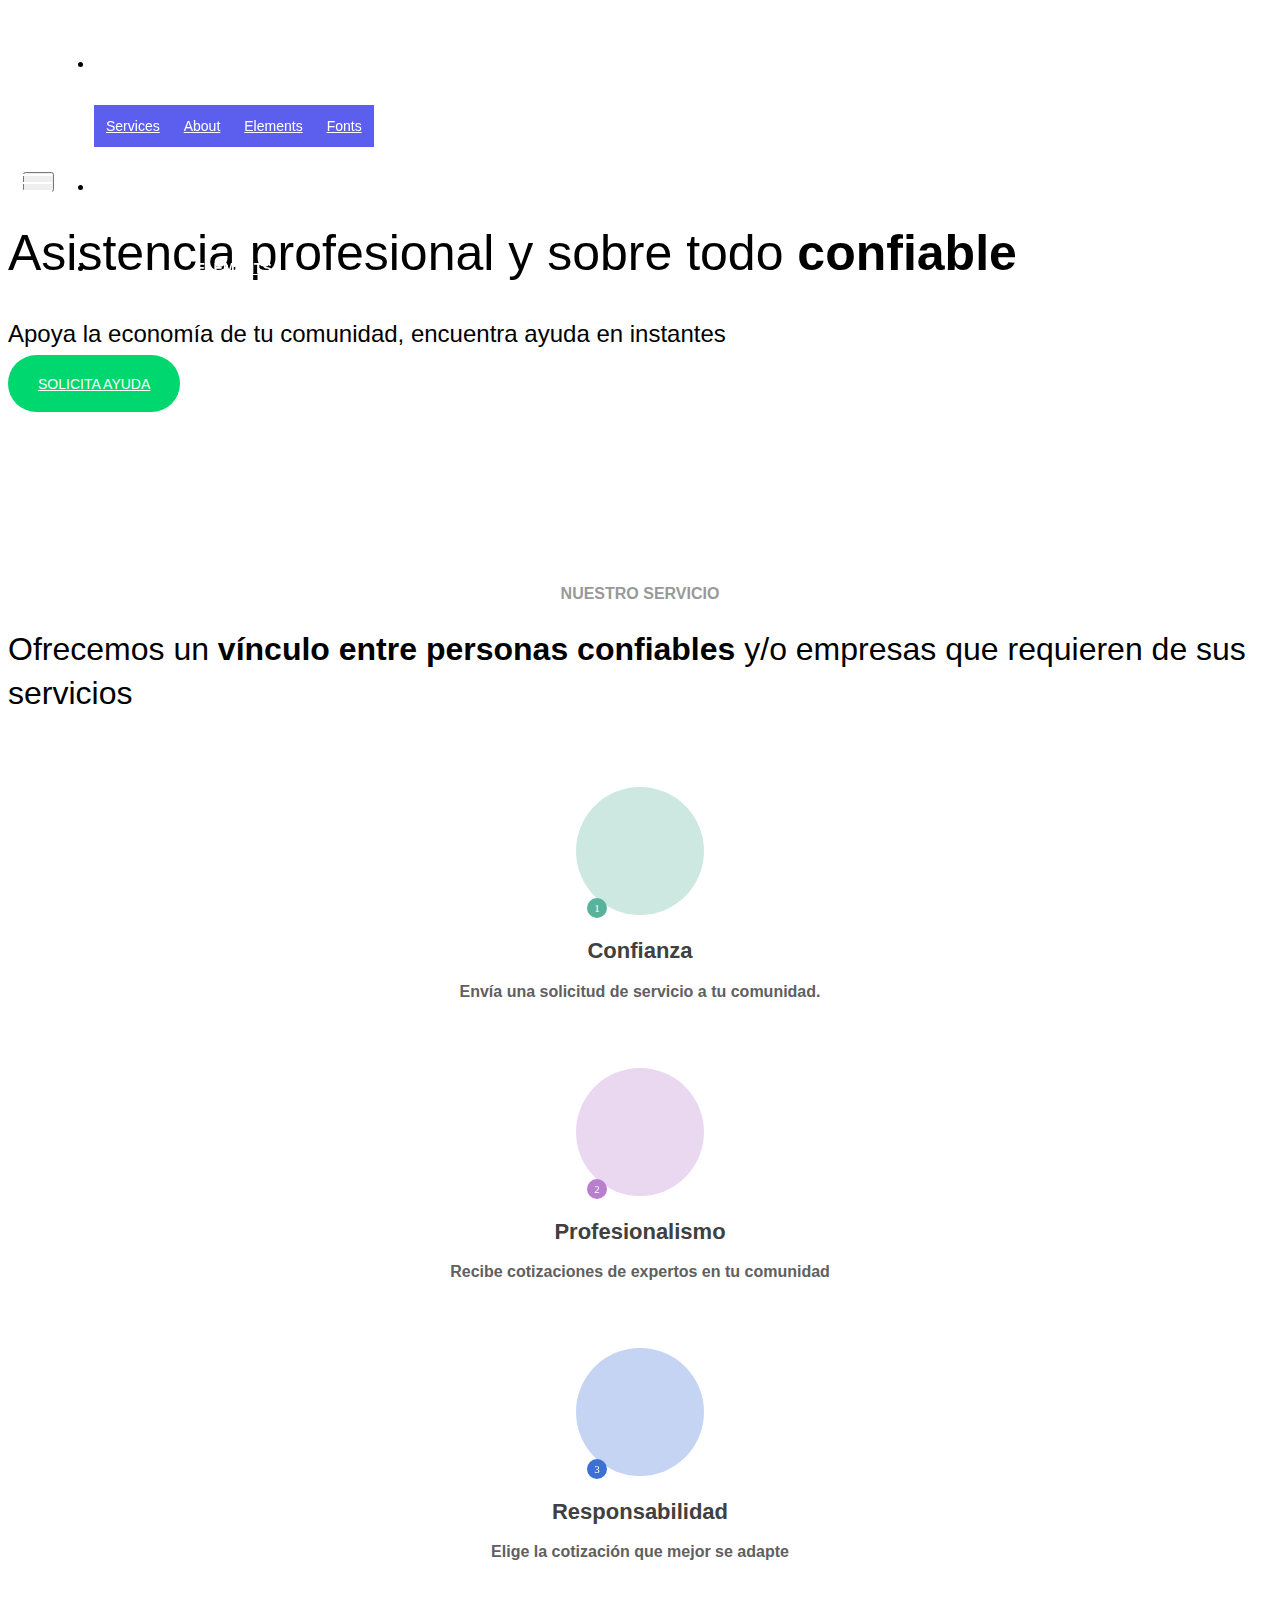
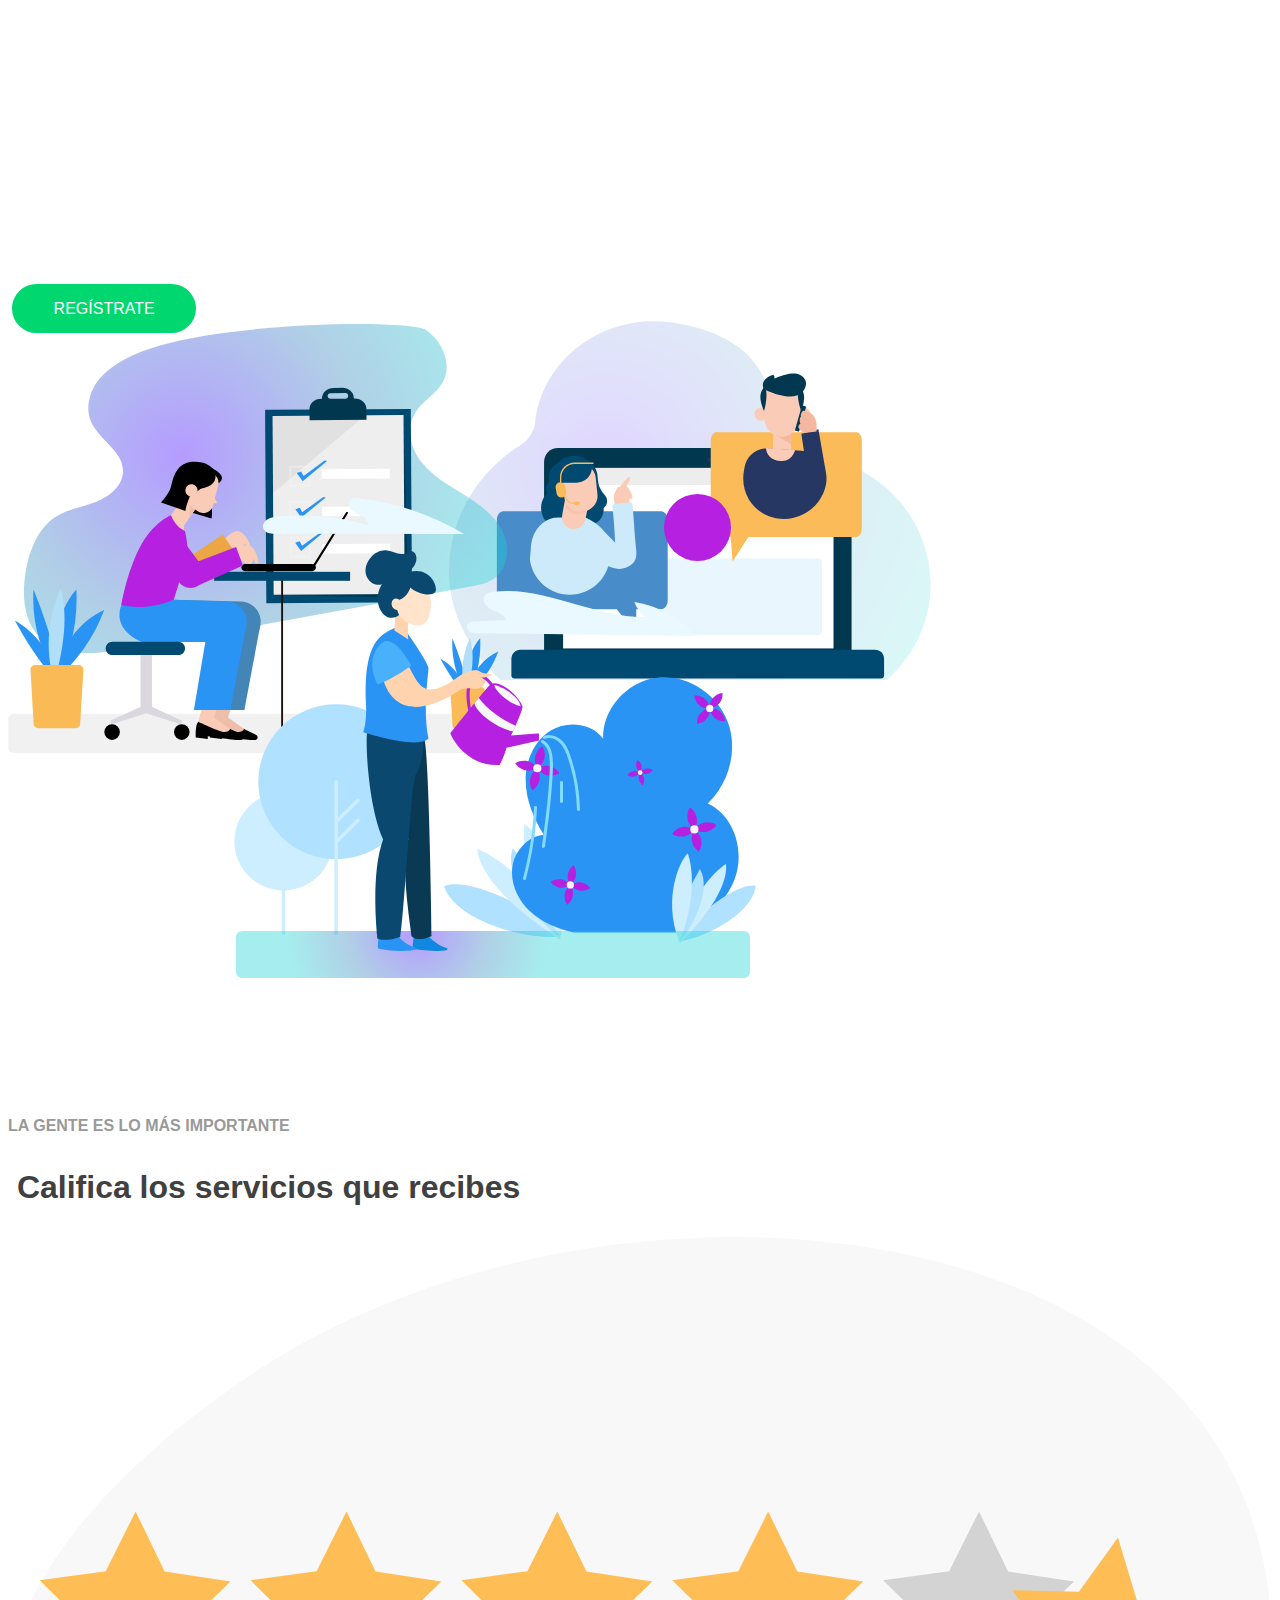
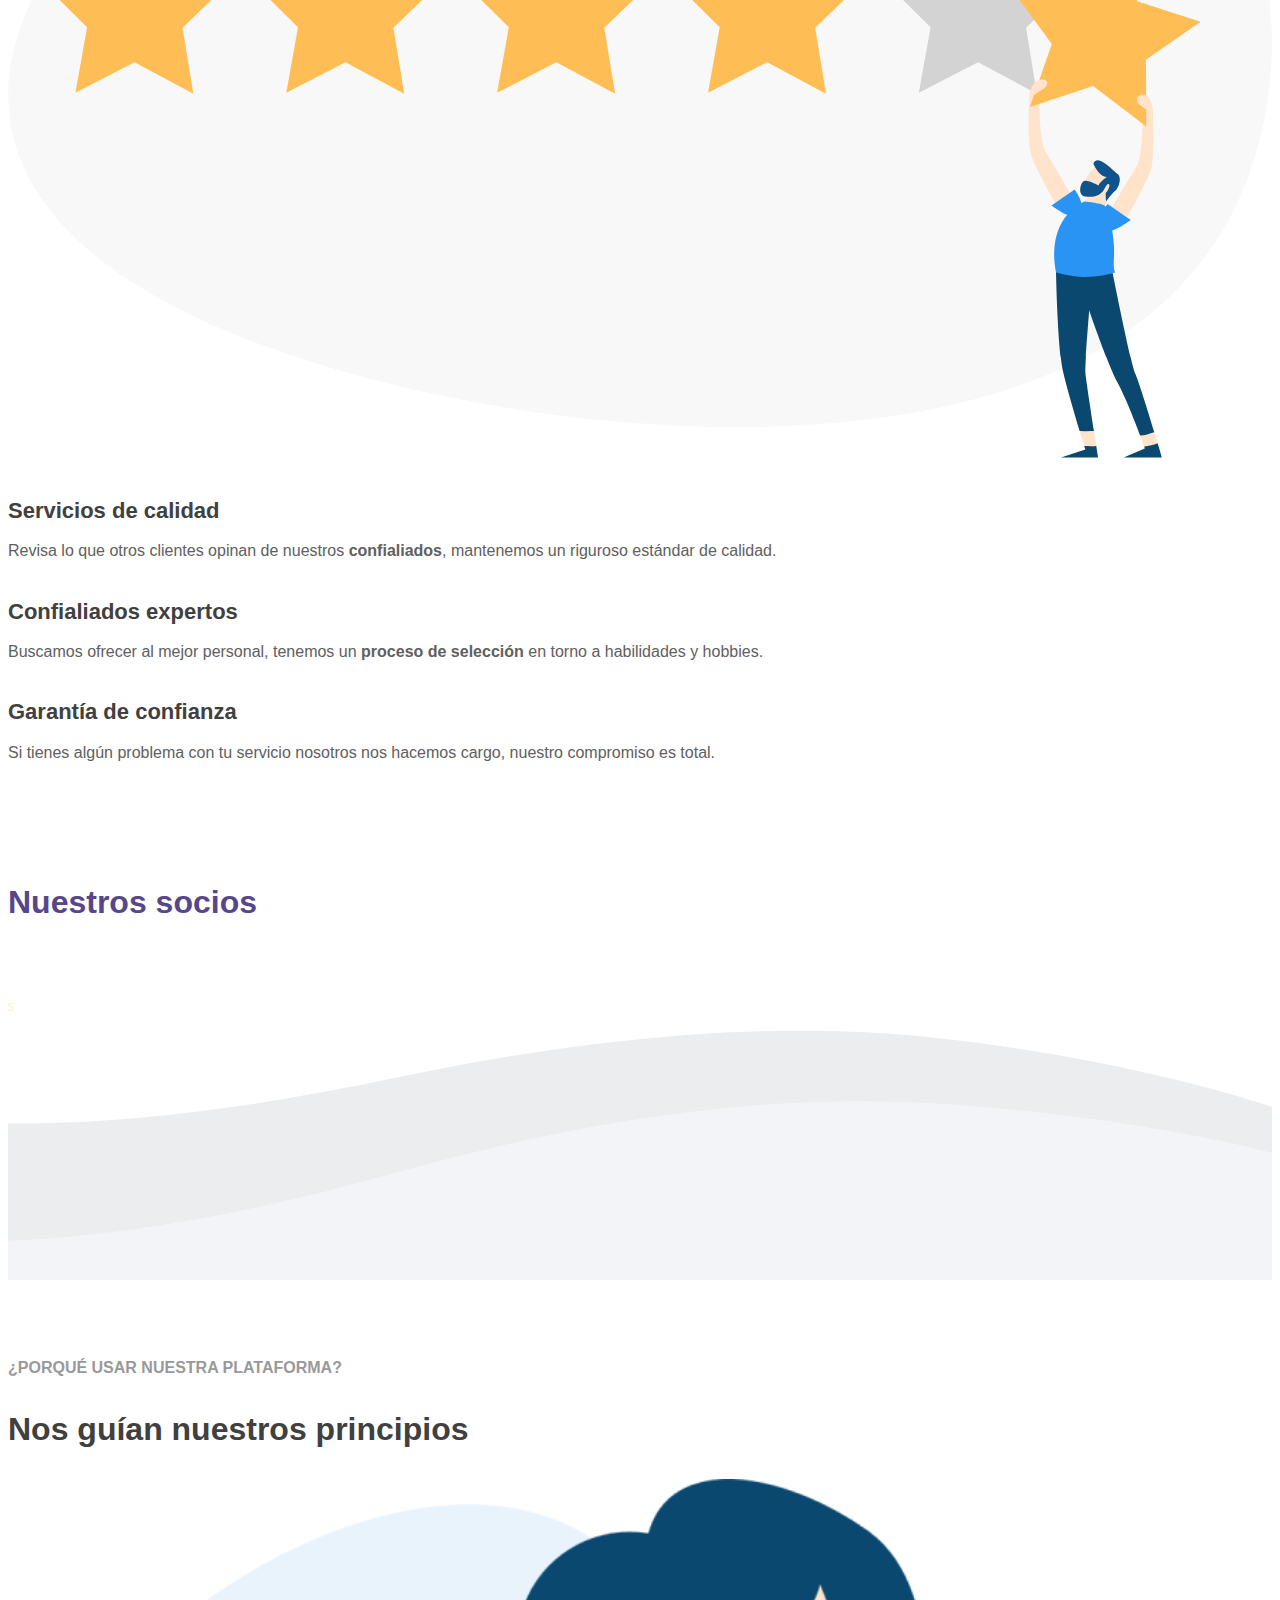
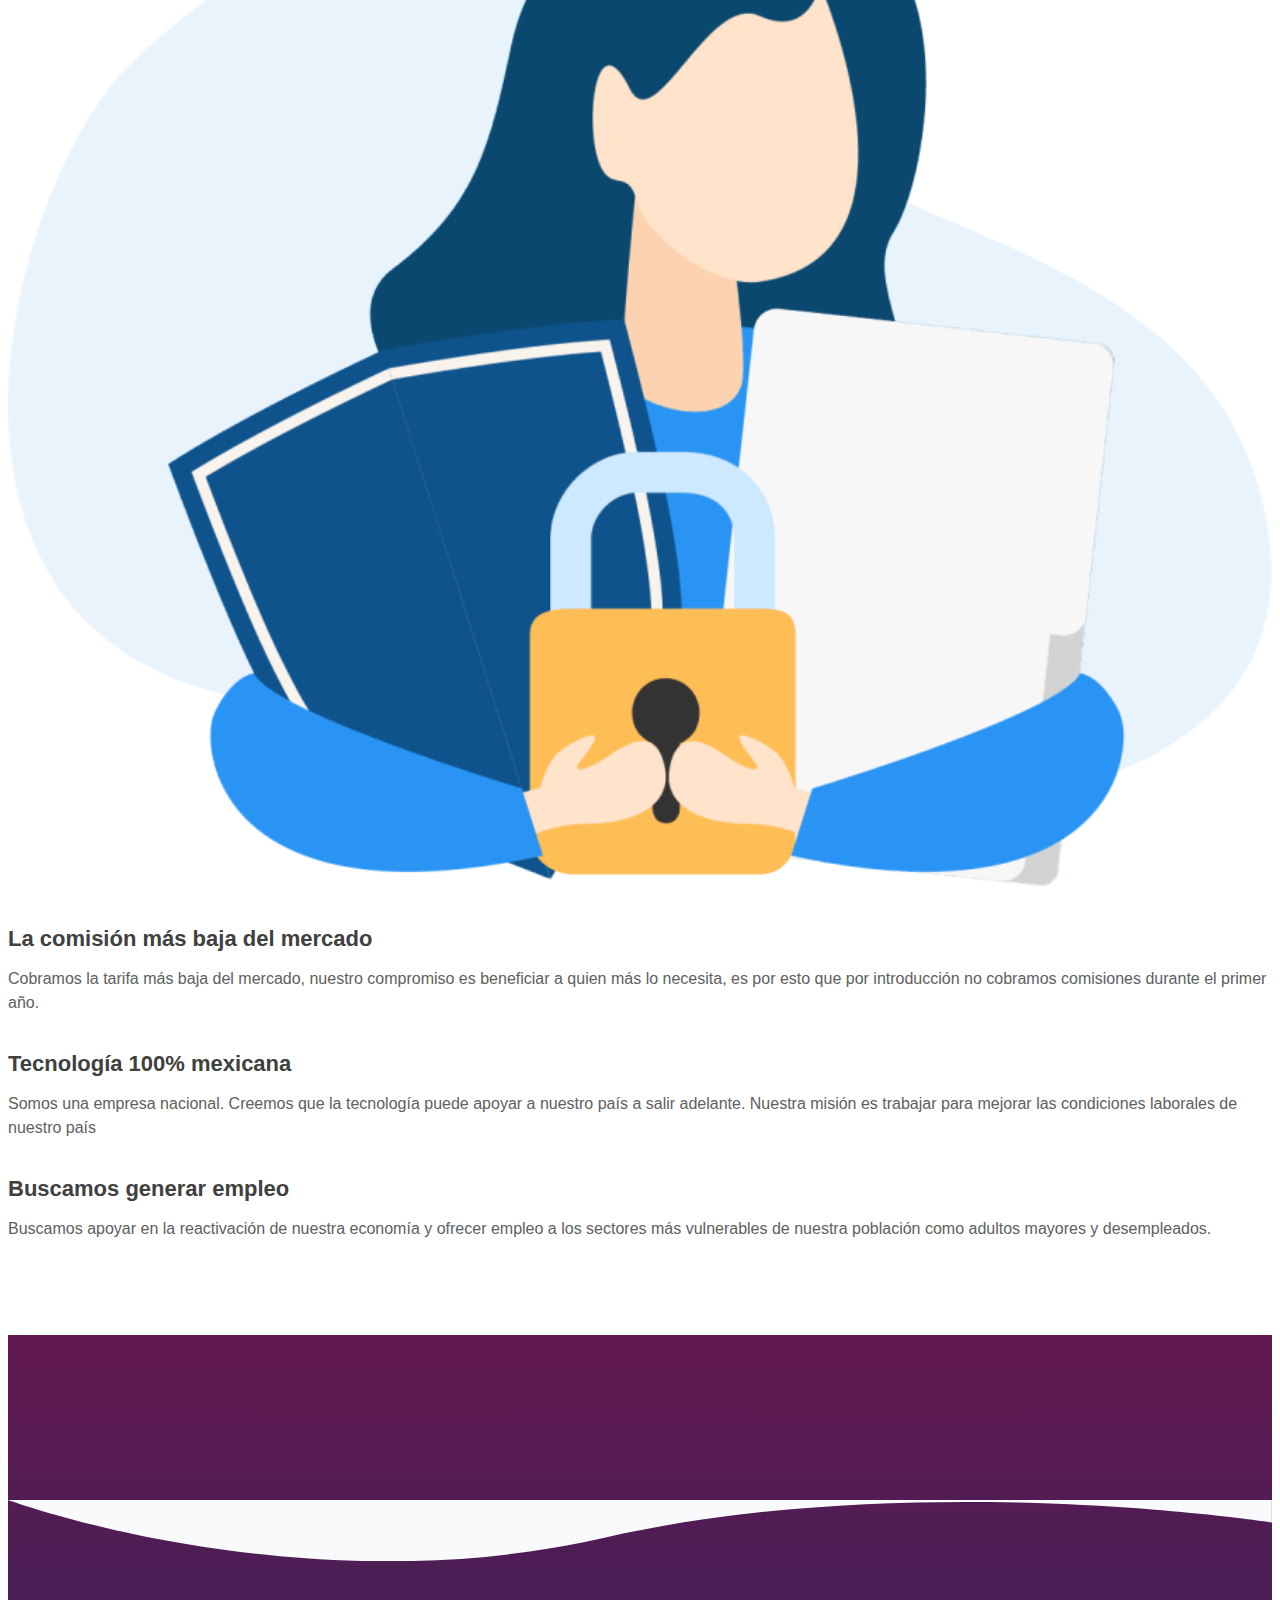
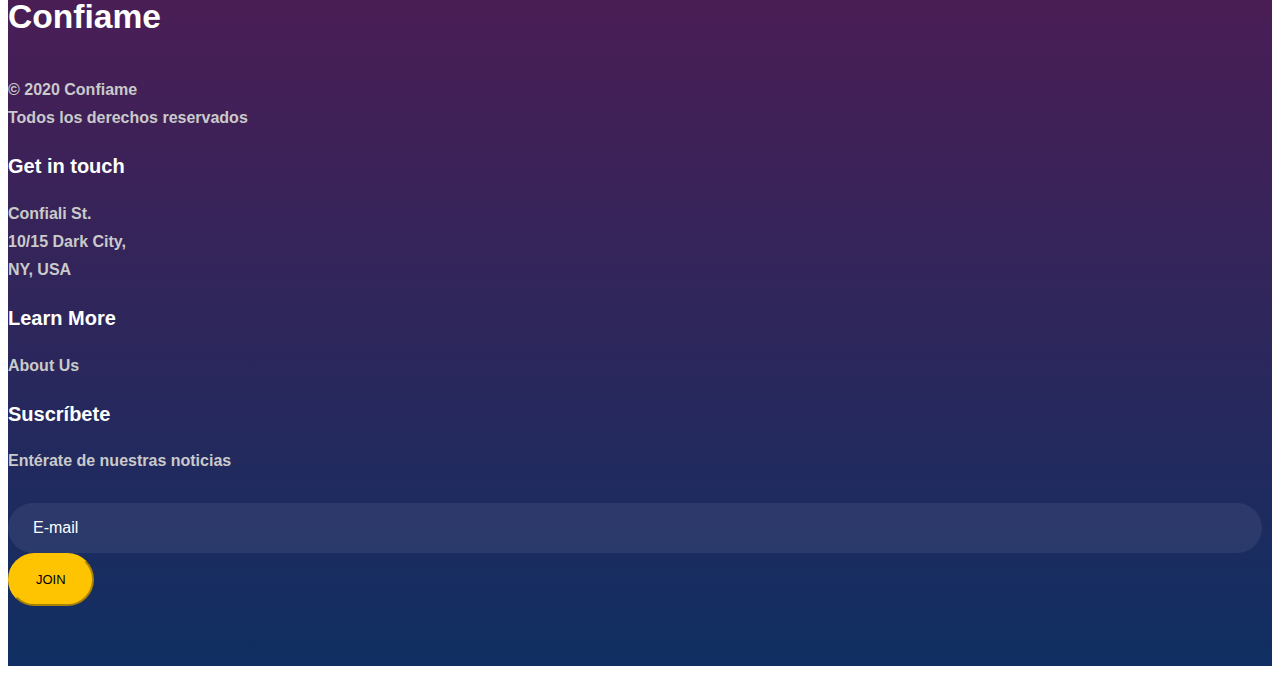
==== commit 76af904c: "Stringify post request" ====
--- a/index.html
+++ b/index.html
@@ -5,32 +5,33 @@
   <meta charset="UTF-8">
   <meta http-equiv="X-UA-Compatible" content="IE=edge">
   
+  <meta name="twitter:card" content="summary_large_image"/>
+  <meta name="twitter:image:src" content="assets/images/index-meta.png">
+  <meta property="og:image" content="assets/images/index-meta.png">
+  <meta name="twitter:title" content="Confíame | Contrata servicios desde tu hogar">
   <meta name="viewport" content="width=device-width, initial-scale=1, minimum-scale=1">
-  <link rel="shortcut icon" href="assets/images/group-3.svg" type="image/x-icon">
-  <meta name="description" content="">
-  
-  
-  <title>Home</title>
-  <link rel="stylesheet" href="assets/web/assets/mobirise-icons2/mobirise2.css">
-  <link rel="stylesheet" href="assets/icons-mind/style.css">
-  <link rel="stylesheet" href="assets/icon54-v3/style.css">
-  <link rel="stylesheet" href="assets/icon54-v2/style.css">
-  <link rel="stylesheet" href="assets/icon54/style.css">
-  <link rel="stylesheet" href="assets/web/assets/mobirise-icons/mobirise-icons.css">
+  <link rel="shortcut icon" href="assets/images/artboard-128x128.png" type="image/x-icon">
+  <meta name="description" content="Recibe apoyo de confialiados cerca de tí. Activa tu economía local, emplea a tu comunidad">
+  
+  
+  <title>Confíame | Contrata servicios desde tu hogar</title>
   <link rel="stylesheet" href="assets/font-awesome/css/font-awesome.css">
   <link rel="stylesheet" href="assets/web/assets/mobirise-icons-bold/mobirise-icons-bold.css">
+  <link rel="stylesheet" href="assets/web/assets/mobirise-icons2/mobirise2.css">
+  <link rel="stylesheet" href="assets/web/assets/mobirise-icons/mobirise-icons.css">
   <link rel="stylesheet" href="assets/tether/tether.min.css">
-  <link rel="stylesheet" href="assets/facebook-plugin/style.css">
   <link rel="stylesheet" href="assets/bootstrap/css/bootstrap.min.css">
   <link rel="stylesheet" href="assets/bootstrap/css/bootstrap-grid.min.css">
   <link rel="stylesheet" href="assets/bootstrap/css/bootstrap-reboot.min.css">
+  <link rel="stylesheet" href="assets/facebook-plugin/style.css">
   <link rel="stylesheet" href="assets/dropdown/css/style.css">
   <link rel="stylesheet" href="assets/socicon/css/styles.css">
   <link rel="stylesheet" href="assets/theme/css/style.css">
   <link rel="stylesheet" href="assets/recaptcha.css">
   <link rel="preload" as="style" href="assets/mobirise/css/mbr-additional.css"><link rel="stylesheet" href="assets/mobirise/css/mbr-additional.css" type="text/css">
   
-  
+  <script src="assets/web/assets/lazyload/lazyload.js"></script>
+
   
 
 </head>
@@ -45,8 +46,8 @@
         <div class="container">
             <div class="navbar-brand">
                 <span class="navbar-logo">
-                    <a href="#">
-                        <img src="assets/images/group-3.svg" alt="" title="" style="height: 3.8rem;">
+                    <a href="index.html">
+                        <img src="assets/images/logo-copy.svg" alt="" title="" style="height: 3.8rem;">
                     </a>
                 </span>
                 
@@ -61,7 +62,7 @@
                 </div>
             </button>
             <div class="collapse navbar-collapse" id="navbarSupportedContent">
-                <ul class="navbar-nav nav-dropdown" data-app-modern-menu="true"><li class="nav-item dropdown"><a class="nav-link link dropdown-toggle text-white display-4" href="#" aria-expanded="false" data-toggle="dropdown-submenu">FEATURES</a>
+                <ul class="navbar-nav nav-dropdown nav-right" data-app-modern-menu="true"><li class="nav-item dropdown"><a class="nav-link link dropdown-toggle text-white display-4" href="#" aria-expanded="false" data-toggle="dropdown-submenu">FEATURES</a>
                         <div class="dropdown-menu"><a class="dropdown-item text-white display-4" href="#" aria-expanded="false">Services</a><a class="dropdown-item text-white display-4" href="#" aria-expanded="false">About</a><a class="dropdown-item text-white display-4" href="#" aria-expanded="false">Elements</a><a class="text-white dropdown-item display-4" href="#" aria-expanded="false">Fonts</a></div>
                     </li>
                     <li class="nav-item"><a class="nav-link link text-white display-4" href="#">
@@ -75,8 +76,7 @@
                     
                     
                 </div>
-                <div class="navbar-buttons mbr-section-btn"><a class="btn btn-sm btn-primary display-4" href="#">
-                        Sign up</a></div>
+                
             </div>
         </div>
     </nav>
@@ -91,15 +91,15 @@
     <div class="container align-left">
         <div class="row justify-content-left">
             <div class="mbr-white col-lg-7 col-xl-6 pt-5">
-                <h1 class="mbr-section-title mbr-bold pb-3 mbr-fonts-style display-1"><span style="font-weight: normal;">Recibe apoyo de </span>confialiados<span style="font-weight: normal;">&nbsp;cerca de tí</span></h1>
-                <p class="mbr-text pb-3 mbr-semibold mbr-fonts-style display-5">Activa tu economía local, emplea a tu comunidad</p>
-                <div class="mbr-section-btn"><a class="btn btn-md btn-success display-4" href="#">
-                        SOLICITA APOYO</a>
-                    <a class="btn btn-md btn-white-outline display-4" href="#">
-                        BRINDA APOYO</a></div>
+                <h1 class="mbr-section-title mbr-bold pb-3 mbr-fonts-style display-1"><span style="font-weight: normal;">Asistencia profesional y sobre todo&nbsp;</span>confiable</h1>
+                <p class="mbr-text pb-3 mbr-semibold mbr-fonts-style display-5">Apoya la economía de tu comunidad, encuentra ayuda en instantes</p>
+                <div class="mbr-section-btn"><a class="btn btn-md btn-success display-4" href="page4.html">
+                        SOLICITA AYUDA</a>
+                    <a class="btn btn-md btn-white-outline display-4" href="registro-confialiados.html">
+                        OFRECE TU APOYO</a></div>
             </div>
             <div class="align-left col-lg-5 pb-5 img-wrap">
-                <img src="assets/images/group-4-592x784.png" alt="" title="" style="width: 80%;">
+                <img src="assets/images/group-4.svg" alt="" title="" style="width: 80%;">
             </div>
         </div>
     </div>
@@ -118,7 +118,7 @@
         <div class="badge_wrap align-center">
             
         </div>
-        <h2 class="mbr-fonts-style mbr-section-title align-center display-2">Una plataforma de <strong>servicios</strong>&nbsp;ofrecidos por tu comunidad</h2>
+        <h2 class="mbr-fonts-style mbr-section-title align-center display-2">Ofrecemos un <strong>vínculo entre personas confiables</strong> y/o empresas que requieren de sus servicios</h2>
         <div class="media-container-row justify-content-center align-items-start main-wrapper">
             <div class="icon-main col-lg-3 col-md-6 col-12 without-before">
                 <div class="process-icon process-icon-first">
@@ -130,7 +130,7 @@
                             <span class="step step_1">1</span>
                         </span>
                     </div>
-                    <h1 class="subicon-title mbr-fonts-style display-5">Solicita<span style="font-weight: normal;"> un servicio</span></h1>
+                    <h1 class="subicon-title mbr-fonts-style display-5">Confianza</h1>
                     <p class="subicon-text mbr-fonts-style display-4">Envía una solicitud de servicio a tu comunidad.</p>
                 </div>
             </div>
@@ -145,7 +145,7 @@
                             <span class="step step_2">2</span>
                         </span>
                     </div>
-                    <h1 class="subicon-title mbr-fonts-style display-5">Elige<span style="font-weight: normal;"> un experto</span></h1>
+                    <h1 class="subicon-title mbr-fonts-style display-5">Profesionalismo</h1>
                     <p class="subicon-text mbr-fonts-style display-4">Recibe cotizaciones de expertos en tu comunidad</p>
                 </div>
             </div>
@@ -160,7 +160,7 @@
                             <span class="step step_3">3</span>
                         </span>
                     </div>
-                    <h1 class="subicon-title mbr-fonts-style display-5">Recibe<span style="font-weight: normal;"> soluciones</span></h1>
+                    <h1 class="subicon-title mbr-fonts-style display-5">Responsabilidad</h1>
                     <p class="subicon-text mbr-fonts-style display-4">Elige la cotización que mejor se adapte</p>
                 </div>
             </div>
@@ -191,14 +191,14 @@
             <div class="mbr-white col-md-12 col-lg-6 py-lg-0 pt-4 order-2">
                 <div class="typed-text pb-3 align-left display-1">
                     <span class="mbr-section-subtitle mbr-fonts-style display-1">
-                          Contrata un<br></span>
+                          Encuentra un<br></span>
                     <span>
                       <span class="animated-element mbr-bold" data-speed="50" data-word1="Chofer" data-word2="Electricista" data-word3="Asistente personal" data-word4="Plomero" data-words="5">
                       </span>
                     </span>
                 </div>
                 <p class="mbr-section-text mbr-fonts-style align-left display-5">
-                    Utiliza nuestra plataforma para contratar personal de confianza.</p>
+                    Obtén ayuda de gente responsable</p>
                 <div class="pt-3 mbr-section-btn align-left"><a class="btn btn-md btn-success display-4" type="submit">REGÍSTRATE</a></div>
             </div>
             <div class="col-lg-6 py-lg-0 pb-2">
@@ -210,8 +210,8 @@
     </div>
     
      <svg xmlns="http://www.w3.org/2000/svg" width="100%" height="52px" class="fill-light-wrapper" preserveAspectRatio="none" viewBox="0 0 1070 52">
-    <path fill="white" d="M0,52V0S247,91,505,32c261.17-59.72,565-13,565-13V52Z"></path>
-</svg>
+        <path fill="white" d="M0,52V0S247,91,505,32c261.17-59.72,565-13,565-13V52Z"></path>
+    </svg>    
 </section>
 
 <section class="features12 cid-rVs1LQNK3C" id="features12-4">
@@ -223,9 +223,8 @@
         <div class="badge_wrap align-center">
             
         </div>
-        <h3 class="mbr-fonts-style mbr-section-subtitle align-center mbr-light pt-3 display-4">MORE REASON TO CHOOSE THIS
-</h3>
-        <h3 class="main-title align-center mbr-semibold mbr-black mbr-fonts-style display-2">&nbsp;Contrata <strong>gente confiable </strong>con excelente reputación</h3>
+        <h3 class="mbr-fonts-style mbr-section-subtitle align-center mbr-light pt-3 display-4">LA GENTE ES LO MÁS IMPORTANTE</h3>
+        <h3 class="main-title align-center mbr-semibold mbr-black mbr-fonts-style display-2">&nbsp;Califica los <strong>servicios</strong> que recibes</h3>
         
         <div class="row justify-content-center">
             <div class="img-col col-12 md-pb col-md-12 col-lg-6 m-auto">
@@ -239,73 +238,12 @@
                     </div>
                     <div class="card">
                         <h5 class="card-title align-left mbr-regular mbr-black mbr-fonts-style display-5">Confialiados expertos</h5>
-                        <p class="mbr-text mbr-regular mbr-black mbr-fonts-style display-4">Buscamos ofrecer al mejor personal, tenemos un <strong>proceso de selección riguroso</strong> en torno a habilidades.</p>
+                        <p class="mbr-text mbr-regular mbr-black mbr-fonts-style display-4">Buscamos ofrecer al mejor personal, tenemos un <strong>proceso de selección</strong>&nbsp;en torno a habilidades y hobbies.</p>
                     </div>
                     <div class="card">
                         <h5 class="card-title align-left mbr-regular mbr-black mbr-fonts-style display-5">Garantía de confianza</h5>
                         <p class="mbr-text mbr-regular mbr-black mbr-fonts-style display-4">
                             Si tienes algún problema con tu servicio nosotros nos hacemos cargo, nuestro compromiso es total.</p>
-                    </div>
-                    
-                </div>
-                
-            </div>
-        </div>
-    </div>
-</section>
-
-<section class="extHeader cid-s2HDib0zSR mbr-parallax-background" id="extHeader28-2">
-
-    
-
-    
-    <div class="container-full-width clearfix">
-        <svg version="1.1" class="layer" xmlns="http://www.w3.org/2000/svg" xmlns:xlink="http://www.w3.org/1999/xlink" x="0px" y="0px" height="100%" viewBox="0 0 97 604" enable-background="new 0 0 97 604" xml:space="preserve">
-                    <path fill-rule="evenodd" clip-rule="evenodd" fill="#43D5CB" d="M0,0c36,93.5,56,195.4,56,302c0,106.6-20,208.5-56,302 c22.8,0,97,0,97,0V0C97,0,32.5,0,0,0z"></path>
-        </svg>
-        <div class="column-content">
-            <div class="text-content">
-                <h1 class="mbr-section-subtitle mbr-light pb-3 mbr-fonts-style display-2">Tu mejor&nbsp;<strong>opción</strong></h1>
-                <p class="mbr-text pb-3 mbr-fonts-style display-7">
-                    En confiali nuestro compromiso es con nuestros clientes y aliados. Somos la alternativa más confiable.</p>
-                <div class="mbr-section-btn"><a class="btn btn-md btn-success btn-bgr display-4" href="#">Regístrate</a></div>
-            </div>
-        </div>
-    </div>
-</section>
-
-<section class="features12 cid-rVs1M7WTAA" id="features12-5">
-
-    
-
-    
-    <div class="container">
-        <div class="badge_wrap align-center">
-            
-        </div>
-        <h3 class="mbr-fonts-style mbr-section-subtitle align-center mbr-light pt-3 display-4">¿PORQUÉ USAR NUESTRA PLATAFORMA?</h3>
-        <h3 class="main-title align-center mbr-semibold mbr-black mbr-fonts-style display-2">Nos guían <strong>nuestros principios</strong></h3>
-        
-        <div class="row justify-content-center">
-            <div class="img-col col-12 md-pb col-md-12 col-lg-6 m-auto">
-                <img src="assets/images/privacy-and-policy-900x717.png" alt="" title="">
-            </div>
-            <div class="col-12 col-md-12 col-lg-6 m-auto">
-                <div class="cards mt-5">
-                    <div class="card">
-                        <h5 class="card-title align-left mbr-regular mbr-black mbr-fonts-style display-5">
-                            La comisión más baja del mercado</h5>
-                        <p class="mbr-text mbr-regular mbr-black mbr-fonts-style display-4">
-                            Cobramos la tarifa más baja del mercado, nuestro compromiso es beneficiar a quien más lo necesita, es por esto que por introducción no cobramos comisiones durante el primer año.</p>
-                    </div>
-                    <div class="card">
-                        <h5 class="card-title align-left mbr-regular mbr-black mbr-fonts-style display-5">Tecnología 100% mexicana</h5>
-                        <p class="mbr-text mbr-regular mbr-black mbr-fonts-style display-4">
-                            Somos una empresa nacional. Creemos que la tecnología puede apoyar a nuestro país a salir adelante. Nuestra misión es trabajar para mejorar las condiciones laborales de nuestro país</p>
-                    </div>
-                    <div class="card">
-                        <h5 class="card-title align-left mbr-regular mbr-black mbr-fonts-style display-5">Buscamos generar empleo</h5>
-                        <p class="mbr-text mbr-regular mbr-black mbr-fonts-style display-4">Buscamos apoyar en la reactivación de nuestra economía y ofrecer empleo a los sectores más vulnerables de nuestra población como adultos mayores y desempleados.</p>
                     </div>
                     
                 </div>
@@ -333,7 +271,14 @@
     </svg>
 
 
-    
+    <div class="container mb-5">
+        <div class="media-container-row">
+            <div class="col-12 align-center">
+                <h2 class="mbr-section-title pb-3 mbr-semibold mbr-fonts-style display-2">Nuestros <strong>socios</strong></h2>
+                
+            </div>
+        </div>
+    </div>
 
     <div class="container">
         <div class="carousel slide" data-ride="carousel" role="listbox">
@@ -347,39 +292,7 @@
                     <div class="media-container-row">
                         <div class="col-md-12">
                             <div class="wrap-img ">
-                                <img src="assets/images/1.png" class="img-responsive clients-img">
-                            </div>
-                        </div>
-                    </div>
-                </div><div class="carousel-item ">
-                    <div class="media-container-row">
-                        <div class="col-md-12">
-                            <div class="wrap-img ">
-                                <img src="assets/images/2.png" class="img-responsive clients-img">
-                            </div>
-                        </div>
-                    </div>
-                </div><div class="carousel-item ">
-                    <div class="media-container-row">
-                        <div class="col-md-12">
-                            <div class="wrap-img ">
-                                <img src="assets/images/3.png" class="img-responsive clients-img">
-                            </div>
-                        </div>
-                    </div>
-                </div><div class="carousel-item ">
-                    <div class="media-container-row">
-                        <div class="col-md-12">
-                            <div class="wrap-img ">
-                                <img src="assets/images/4.png" class="img-responsive clients-img">
-                            </div>
-                        </div>
-                    </div>
-                </div><div class="carousel-item ">
-                    <div class="media-container-row">
-                        <div class="col-md-12">
-                            <div class="wrap-img ">
-                                <img src="assets/images/5.png" class="img-responsive clients-img">
+                                <a href="https://www.mercadoresponsable.com"><img src="assets/images/group-7.svg" class="img-responsive clients-img" alt="" title=""></a>
                             </div>
                         </div>
                     </div>
@@ -398,364 +311,48 @@
     </div>
 </section>
 
-<section class="extFeatures cid-s2HDwsU1O4" id="extFeatures8-4">
-
-	
-
-	
-	<div class="container">
-		<h2 class="mbr-fonts-style mbr-section-title align-center display-2">Nuestra <strong>oferta de servicios</strong>.</h2>
-		<h3 class="mbr-fonts-style mbr-section-subtitle align-center mbr-light pt-3 display-7">Ofrecemos servicios en línea desde la comodidad de tu hogar y servicios a domicilio.</h3>
-		<div class="row justify-content-center pt-4">
-			<div class="col-md-6 col-lg-3 row-item">
-				<div class="wrapper">
-					<div class="card-img pb-3 align-center">
-						<span class="mbr-iconfont imind-teacher" style="color: rgb(30, 136, 229); fill: rgb(30, 136, 229);"></span>
-					</div>
-					<h4 class="mbr-fonts-style mbr-card-title align-center display-7">Mentores en línea</h4>
-				</div>
-			</div>
-
-			<div class="col-md-6 col-lg-3 row-item">
-				<div class="wrapper">
-					<div class="card-img pb-3 align-center">
-						<span class="mbr-iconfont icon54-v2-medal-1" style="color: rgb(30, 136, 229); fill: rgb(30, 136, 229);"></span>
-					</div>
-					<h4 class="mbr-fonts-style mbr-card-title align-center display-7">Asesoría</h4>
-				</div>
-			</div>
-
-			<div class="col-md-6 col-lg-3 row-item">
-				<div class="wrapper">
-					<div class="card-img pb-3 align-center">
-						<span class="mbr-iconfont mbri-magic-stick" style="color: rgb(30, 136, 229); fill: rgb(30, 136, 229);"></span>
-					</div>
-					<h4 class="mbr-fonts-style mbr-card-title align-center display-7">Asistente personal</h4>
-				</div>
-			</div>
-
-			<div class="col-md-6 col-lg-3 row-item">
-				<div class="wrapper">
-					<div class="card-img pb-3 align-center">
-						<span class="mbr-iconfont icon54-v3-laptop-1" style="color: rgb(30, 136, 229); fill: rgb(30, 136, 229);"></span>
-					</div>
-					<h4 class="mbr-fonts-style mbr-card-title align-center display-7">Servicios remotos</h4>
-				</div>
-			</div>
-			<div class="col-md-6 col-lg-3 row-item">
-				<div class="wrapper">
-					<div class="card-img pb-3 align-center">
-						<span class="mbr-iconfont mbri-delivery" style="color: rgb(254, 196, 2); fill: rgb(254, 196, 2);"></span>
-					</div>
-					<h4 class="mbr-fonts-style mbr-card-title align-center display-7">Envío y Recolección</h4>
-				</div>
-			</div>
-			<div class="col-md-6 col-lg-3 row-item">
-				<div class="wrapper">
-					<div class="card-img pb-3 align-center">
-						<span class="mbr-iconfont mbri-shopping-bag" style="color: rgb(254, 196, 2); fill: rgb(254, 196, 2);"></span>
-					</div>
-					<h4 class="mbr-fonts-style mbr-card-title align-center display-7">Mandados</h4>
-				</div>
-			</div>
-			<div class="col-md-6 col-lg-3 row-item">
-				<div class="wrapper">
-					<div class="card-img pb-3 align-center">
-						<span class="mbr-iconfont imind-worker" style="color: rgb(254, 196, 2); fill: rgb(254, 196, 2);"></span>
-					</div>
-					<h4 class="mbr-fonts-style mbr-card-title align-center display-7">Servicios técnicos</h4>
-				</div>
-			</div>
-			<div class="col-md-6 col-lg-3 row-item">
-				<div class="wrapper">
-					<div class="card-img pb-3 align-center">
-						<span class="mbr-iconfont icon54-v1-police-car" style="color: rgb(254, 196, 2); fill: rgb(254, 196, 2);"></span>
-					</div>
-					<h4 class="mbr-fonts-style mbr-card-title align-center display-7">Chofer</h4>
-				</div>
-			</div>
-		</div>
-	</div>
-</section>
-
-<section class="extTestimonials cid-s2HDW7OMst" id="extTestimonials2-6">
-    
+<section class="features12 cid-rVs1M7WTAA" id="features12-5">
+
     
 
     
     <div class="container">
-        <h2 class="mbr-fonts-style mb-3 align-center display-2">Lo que opinan&nbsp;<strong>nuestros clientes</strong></h2>
+        <div class="badge_wrap align-center">
+            
+        </div>
+        <h3 class="mbr-fonts-style mbr-section-subtitle align-center mbr-light pt-3 display-4">¿PORQUÉ USAR NUESTRA PLATAFORMA?</h3>
+        <h3 class="main-title align-center mbr-semibold mbr-black mbr-fonts-style display-2">Nos guían <strong>nuestros principios</strong></h3>
         
-        <div class="row justify-content-center pt-2">
-            <div class="card col-12 col-md-6">
-                <div class="card-box">
-                    <div class="card-header">
-                        <div class="card-img">
-                            <img src="assets/images/face7.jpg" alt="">
-                        </div>
-                        <h4 class="card-title mbr-fonts-style align-center mb-0 mbr-white display-5">
-                            Pablo Garza</h4>
-                    </div>
-                    <p class="mbr-text card-text mbr-fonts-style align-left m-0 display-7">Justo lo que estaba buscando para encontrar las soluciones que necesito</p>
-                    <div class="underline align-left">
-                         <div class="line"></div>
-                    </div>
-                    <p class="mbr-text card-sign mbr-fonts-style align-left mb-0 display-7">
-                        Tampico, Tamaulipas</p>
-                </div>
-            </div>
-
-
-            <div class="card col-12 col-md-6">
-                <div class="card-box">
-                    <div class="card-header">
-                        <div class="card-img">
-                            <img src="assets/images/face8.jpg" alt="">
-                        </div>
-                        <h4 class="card-title mbr-fonts-style align-center mb-0 mbr-white display-5">Isabel Herrera</h4>
-                    </div>
-                    <p class="mbr-text card-text mbr-fonts-style align-left m-0 display-7">Ofrecen un excelente servicio de calidad, los expertos son muy amables.</p>
-                    <div class="underline align-left">
-                         <div class="line"></div>
-                    </div>
-                    <p class="mbr-text card-sign mbr-fonts-style align-left mb-0 display-7">Boca del Río, Veracruz</p>
-                </div>
-            </div>
-
-
-        </div>
-    </div>
-</section>
-
-<section class="mbr-section form02 cid-s2HE2gWqg2" id="form02-7">
-
-    
-
-    
-    <div class="container">
-        <div class="row">
-            <div class="col-lg-8 offset-lg-2">
-                <div class="badge_wrap align-center">
-                    
-                </div>
-                
-                <h4 class="mb-4 mbr-fonts-style align-center display-2"><strong>Regístrate</strong> para solicitar los servicios de tu comunidad</h4>
-                
-            </div>
-            <div class="col-md-6 offset-md-3">
-                <div class="input-form">
-                    <div class="form pb-3" data-form-type="formoid">
-                        <!---Formbuilder Form--->
-                        <form action="https://mobirise.com/" method="POST" class="mbr-form form-with-styler" data-form-title="My Mobirise Form"><input type="hidden" name="email" data-form-email="true" value="5RE56jhRg49XU6WCEbfV8Ff/xxcvCQybcIst7Kl8Ck6mTm7wrgMV2hQZeqCyKPle9XFyodUiuJXjnepqlZfFiELjtrmXGZm4VGcvaxY91WBpTQd1unui/4i7E4ZhjzGC.vZ405qNp8Wd/lxqz6ZWGraQ8ODPJiZ/bDv8/iOpfKzhnOsLbw0T+XmVvC8X8vwS6/h0hqB2wljn1yExejdM+2wY16bkdaxQaRNImBY46qax2ASY8GXwdPurkFSaS3mIp">
-                            <div class="form-row">
-                                <div hidden="hidden" data-form-alert="" class="alert alert-success col-12">Thanks for
-                                    filling out the form!</div>
-                                <div hidden="hidden" data-form-alert-danger="" class="alert alert-danger col-12">
-                                </div>
-                            </div>
-                            <div class="dragArea form-row">
-                                <div class="col form-group" data-for="email">
-                                    <input type="email" name="email" placeholder="Email Address" data-form-field="Email" required="required" class="form-control special-form display-7" id="email-form02-7">
-                                </div>
-                                <div class="col-auto mbr-section-btn">
-                                    <button type="submit" class="btn btn-secondary display-4">ANALYZE</button>
-                                </div>
-                            </div>
-                        </form>
-                        <!---Formbuilder Form--->
-                    </div>
-                </div>
-            </div>
-
-        </div>
-
-    </div>
-</section>
-
-<section class="accordion02 cid-rVs1NbaKhm" id="accordion02-8">
-
-    
-
-    
-    <div class="container">
         <div class="row justify-content-center">
-            <div class="col-12 col-md-12">
-                <div class="badge_wrap align-center">
-                    
-                </div>
-                
-                <h3 class="main-title align-center mbr-semibold accordion mbr-fonts-style display-2">Preguntas Frecuentes</h3>
-                
-                <div class="card-wrapper">
-                    <div class="card-box align-left">
-                        <div id="bootstrap-accordion_8" class="panel-group accordionStyles accordion" role="tablist" aria-multiselectable="true">
-                            <div class="row">
-                                <div class="col-lg-6">
-                                    <div class="card">
-                                        <div class="card-header" role="tab" id="headingOne">
-                                            <a role="button" class="panel-title collapsed" data-toggle="collapse" data-core="" href="#collapse1_8" aria-expanded="false" aria-controls="collapse1">
-                                                <h4 class="mbr-fonts-style mbr-bold display-7">
-                                                    <span class="sign fa mbr-iconfont inactive"></span>¿Para qué sirve nuestro portal? &nbsp; &nbsp;</h4>
-                                            </a>
-                                        </div>
-                                        <div id="collapse1_8" class="panel-collapse noScroll collapse " role="tabpanel" aria-labelledby="headingOne" data-parent="#bootstrap-accordion_8">
-                                            <div class="panel-body">
-                                                <p class="mbr-fonts-style panel-text display-4">
-                                                    Lorem ipsum dolor sit amet, consectetur adipiscing elit. Curabitur
-                                                    in nulla
-                                                    ut magna
-                                                    vehicula libero luctus in ipsum consequat faucibus. Ut porta nulla
-                                                    ac
-                                                    dapibus
-                                                    convallis. Curabitur sit amet massa quam. In ut ex auctor, porta
-                                                    neque quis,
-                                                    sagittis purus. Nunc auctor gravida magna, sed efficitur tortor
-                                                    tristique
-                                                    quis.</p>
-                                            </div>
-                                        </div>
-                                    </div>
-                                    <div class="card">
-                                        <div class="card-header" role="tab" id="headingTwo">
-                                            <a role="button" class="collapsed panel-title" data-toggle="collapse" data-core="" href="#collapse2_8" aria-expanded="false" aria-controls="collapse2">
-                                                <h4 class="mbr-fonts-style mbr-bold display-7">
-                                                    <span class="sign fa mbr-iconfont inactive"></span>¿Qué es la garantía de confianza?</h4>
-                                            </a>
-
-                                        </div>
-                                        <div id="collapse2_8" class="panel-collapse noScroll collapse" role="tabpanel" aria-labelledby="headingTwo" data-parent="#bootstrap-accordion_8">
-                                            <div class="panel-body">
-                                                <p class="mbr-fonts-style panel-text display-4">
-                                                    Lorem ipsum dolor sit amet, consectetur adipiscing elit. Curabitur
-                                                    in nulla
-                                                    ut magna
-                                                    vehicula libero luctus in ipsum consequat faucibus. Ut porta nulla
-                                                    ac
-                                                    dapibus
-                                                    convallis. Curabitur sit amet massa quam. In ut ex auctor, porta
-                                                    neque quis,
-                                                    sagittis purus. Nunc auctor gravida magna, sed efficitur tortor
-                                                    tristique
-                                                    quis.</p>
-                                            </div>
-                                        </div>
-                                    </div>
-                                    <div class="card">
-                                        <div class="card-header" role="tab" id="headingThree">
-                                            <a role="button" class="collapsed panel-title" data-toggle="collapse" data-core="" href="#collapse3_8" aria-expanded="false" aria-controls="collapse3">
-                                                <h4 class="mbr-fonts-style mbr-bold display-7">
-                                                    <span class="sign fa mbr-iconfont inactive"></span>¿Qué métodos de pago aceptamos?
-                                                </h4>
-                                            </a>
-                                        </div>
-                                        <div id="collapse3_8" class="panel-collapse noScroll collapse" role="tabpanel" aria-labelledby="headingThree" data-parent="#bootstrap-accordion_8">
-                                            <div class="panel-body">
-                                                <p class="mbr-fonts-style panel-text display-4">Lorem ipsum dolor sit amet,
-                                                    consectetur
-                                                    adipiscing
-                                                    elit. Curabitur in nulla ut magna vehicula libero luctus in ipsum
-                                                    consequat
-                                                    faucibus. Ut porta nulla ac dapibus convallis. Curabitur sit amet
-                                                    massa
-                                                    quam. In ut
-                                                    ex auctor, porta neque quis, sagittis purus. Nunc auctor gravida
-                                                    magna, sed
-                                                    efficitur tortor tristique quis.</p>
-                                            </div>
-                                        </div>
-                                    </div>
-                                    
-                                    
-                                    
-                                </div>
-                                <div class="col-lg-6">
-                                    <div class="card">
-                                        <div class="card-header" role="tab" id="headingSeven">
-                                            <a role="button" class="collapsed panel-title" data-toggle="collapse" data-core="" href="#collapse7_8" aria-expanded="false" aria-controls="collapse7">
-                                                <h4 class="mbr-fonts-style mbr-bold display-7">
-                                                    <span class="sign fa mbr-iconfont inactive"></span>¿Cómo descargo la app?</h4>
-                                            </a>
-                                        </div>
-                                        <div id="collapse7_8" class="panel-collapse noScroll collapse" role="tabpanel" aria-labelledby="headingFive" data-parent="#bootstrap-accordion_8">
-                                            <div class="panel-body">
-                                                <p class="mbr-fonts-style panel-text display-4">
-                                                    Lorem ipsum dolor sit amet, consectetur adipiscing elit. Curabitur
-                                                    in nulla
-                                                    ut magna
-                                                    vehicula libero luctus in ipsum consequat faucibus. Ut porta nulla
-                                                    ac
-                                                    dapibus
-                                                    convallis. Curabitur sit amet massa quam. In ut ex auctor, porta
-                                                    neque quis,
-                                                    sagittis purus. Nunc auctor gravida magna, sed efficitur tortor
-                                                    tristique
-                                                    quis.</p>
-                                            </div>
-                                        </div>
-                                    </div>
-                                    <div class="card">
-                                        <div class="card-header" role="tab" id="headingEight">
-                                            <a role="button" class="collapsed panel-title" data-toggle="collapse" data-core="" href="#collapse8_8" aria-expanded="false" aria-controls="collapse8">
-                                                <h4 class="mbr-fonts-style mbr-bold display-7">
-                                                    <span class="sign fa mbr-iconfont inactive"></span>¿Cuál es el costo de utilizar la app?</h4>
-                                            </a>
-                                        </div>
-                                        <div id="collapse8_8" class="panel-collapse noScroll collapse" role="tabpanel" aria-labelledby="headingSix" data-parent="#bootstrap-accordion_8">
-                                            <div class="panel-body">
-                                                <p class="mbr-fonts-style panel-text display-4">
-                                                    Lorem ipsum dolor sit amet, consectetur adipiscing elit. Curabitur
-                                                    in nulla
-                                                    ut magna
-                                                    vehicula libero luctus in ipsum consequat faucibus. Ut porta nulla
-                                                    ac
-                                                    dapibus
-                                                    convallis. Curabitur sit amet massa quam. In ut ex auctor, porta
-                                                    neque quis,
-                                                    sagittis purus. Nunc auctor gravida magna, sed efficitur tortor
-                                                    tristique
-                                                    quis.</p>
-                                            </div>
-                                        </div>
-                                    </div>
-                                    <div class="card">
-                                        <div class="card-header" role="tab" id="headingNine">
-                                            <a role="button" class="collapsed panel-title" data-toggle="collapse" data-core="" href="#collapse9_8" aria-expanded="false" aria-controls="collapse9">
-                                                <h4 class="mbr-fonts-style mbr-bold display-7">
-                                                    <span class="sign fa mbr-iconfont inactive"></span>¿Cómo solicito una cuenta?</h4>
-                                            </a>
-                                        </div>
-                                        <div id="collapse9_8" class="panel-collapse noScroll collapse" role="tabpanel" aria-labelledby="headingSix" data-parent="#bootstrap-accordion_8">
-                                            <div class="panel-body">
-                                                <p class="mbr-fonts-style panel-text display-4">
-                                                    Lorem ipsum dolor sit amet, consectetur adipiscing elit. Curabitur
-                                                    in nulla
-                                                    ut magna
-                                                    vehicula libero luctus in ipsum consequat faucibus. Ut porta nulla
-                                                    ac
-                                                    dapibus
-                                                    convallis. Curabitur sit amet massa quam. In ut ex auctor, porta
-                                                    neque quis,
-                                                    sagittis purus. Nunc auctor gravida magna, sed efficitur tortor
-                                                    tristique
-                                                    quis.</p>
-                                            </div>
-                                        </div>
-                                    </div>
-                                    
-                                    
-                                    
-                                </div>
-                            </div>
-                        </div>
-                        
-                    </div>
-                </div>
-            </div>
-        </div>
-    </div>
-</section>
-
-<section class="footer03 cid-rVs1Nz9nWp" id="footer03-9">
+            <div class="img-col col-12 md-pb col-md-12 col-lg-6 m-auto">
+                <img src="assets/images/privacy-and-policy-900x717.png" alt="" title="">
+            </div>
+            <div class="col-12 col-md-12 col-lg-6 m-auto">
+                <div class="cards mt-5">
+                    <div class="card">
+                        <h5 class="card-title align-left mbr-regular mbr-black mbr-fonts-style display-5">
+                            La comisión más baja del mercado</h5>
+                        <p class="mbr-text mbr-regular mbr-black mbr-fonts-style display-4">
+                            Cobramos la tarifa más baja del mercado, nuestro compromiso es beneficiar a quien más lo necesita, es por esto que por introducción no cobramos comisiones durante el primer año.</p>
+                    </div>
+                    <div class="card">
+                        <h5 class="card-title align-left mbr-regular mbr-black mbr-fonts-style display-5">Tecnología 100% mexicana</h5>
+                        <p class="mbr-text mbr-regular mbr-black mbr-fonts-style display-4">
+                            Somos una empresa nacional. Creemos que la tecnología puede apoyar a nuestro país a salir adelante. Nuestra misión es trabajar para mejorar las condiciones laborales de nuestro país</p>
+                    </div>
+                    <div class="card">
+                        <h5 class="card-title align-left mbr-regular mbr-black mbr-fonts-style display-5">Buscamos generar empleo</h5>
+                        <p class="mbr-text mbr-regular mbr-black mbr-fonts-style display-4">Buscamos apoyar en la reactivación de nuestra economía y ofrecer empleo a los sectores más vulnerables de nuestra población como adultos mayores y desempleados.</p>
+                    </div>
+                    
+                </div>
+                
+            </div>
+        </div>
+    </div>
+</section>
+
+<section class="footer03 cid-rVs1Nz9nWp mbr-parallax-background" id="footer03-9">
 
     
     <svg xmlns="http://www.w3.org/2000/svg" class="fill-light-wrapper position-absolute mbr-z-index20" preserveAspectRatio="none" viewBox="0 0 1070 52">
@@ -767,7 +364,7 @@
         <div class="row align-left mbr-white">
 
             <div class="col-12 col-md-4 col-lg-3 md-pb">
-                
+                <h3 class="col-title col-title1 mbr-bold mbr-fonts-style display-2">Confiame</h3>
                 <ul class="list">
                     
                     
@@ -775,14 +372,14 @@
                     
                     
                 <li class="item-wrap align-left">
-                        <h4 class="item mbr-regular mbr-fonts-style display-4">© 2020 Confiali</h4>
+                        <h4 class="item mbr-regular mbr-fonts-style display-4">© 2020 Confiame<br>Todos los derechos reservados</h4>
                     </li></ul>
 
             </div>
 
             <div class="col-12 col-md-4 col-lg-3 md-pb">
 
-                
+                <h3 class="col-title mbr-semibold pb-2 mbr-fonts-style display-7">Get in touch</h3>
                 <ul class="list">
                     
                     
@@ -798,7 +395,7 @@
 
             <div class="col-12 col-md-4 col-lg-3 md-pb">
 
-                
+                <h3 class="col-title mbr-semibold pb-2 mbr-fonts-style display-7">Learn More</h3>
                 <ul class="list">
                     
                     
@@ -814,13 +411,14 @@
 
             <div class="col-12 col-md-12 col-lg-3 md-pb">
 
-                
-                <h4 class="item mbr-regular mbr-fonts-style display-4">Suscríbete a nuestros servicios.</h4>
+                <h3 class="col-title mbr-semibold pb-2 mbr-fonts-style display-7">Suscríbete</h3>
+                <h4 class="item mbr-regular mbr-fonts-style display-4">Entérate de nuestras noticias</h4>
                 <div class="form1" data-form-type="formoid">
                     <!---Formbuilder Form--->
-                    <form action="https://mobirise.com/" method="POST" class="mbr-form form-with-styler px-2">
+                    <form action="https://mobirise.com/" method="POST" class="mbr-form form-with-styler px-2" data-form-title="My Mobirise Form"><input type="hidden" name="email" data-form-email="true" value="mka93aUX3iA7Kr1pvTa6VFIFhSKedF+NwiMCNV0N5tqPSZT4YwAuwoH2IpoirqbRIhSyqt2InRMmUHyJmPWpfMPxjDQ9LgumVCX5wluCsH2ToiuJICQKKMWaw5Z3a61R.k5OBGILSilL4J5a2L68I8dhG/OsmGhmW+OqOs0qDMErzlU4hykQryd6M5RsL6tu2W8FLBEMaMUth21EqoJQ3UBeJCNtXmkQ1/Ou1s3AyYxcs0qHnsYSns/NhB3niP/ug">
                         <div class="row">
-                            
+                            <div hidden="hidden" data-form-alert="" class="alert alert-success col-12">Thanks for filling
+                                out the form!</div>
                             <div hidden="hidden" data-form-alert-danger="" class="alert alert-danger col-12"></div>
                         </div>
                         <div class="dragArea row">
@@ -839,42 +437,29 @@
     </div>
 </section>
 
-<section once="footers" class="cid-rVs1NQEant" id="footer02-a">
-
-    
-
-    
-
-    <div class="container">
-        <div class="row mbr-white">
-            <div class="copyright align-center col-md-12">
-                <p class="mbr-text mb-0 mbr-fonts-style align-center display-4">
-                    © 2020 Confiali, Todos los derechos reservados</p>
-            </div>
-        </div>
-    </div>
-</section>
-
 
   <script src="assets/web/assets/jquery/jquery.min.js"></script>
   <script src="assets/popper/popper.min.js"></script>
   <script src="assets/tether/tether.min.js"></script>
+  <script src="assets/bootstrap/js/bootstrap.min.js"></script>
   <script src="https://connect.facebook.net/en_US/sdk.js#xfbml=1&version=v2.5"></script>
   <script src="https://apis.google.com/js/plusone.js"></script>
   <script src="assets/facebook-plugin/facebook-script.js"></script>
   <script src="assets/Typed/typed.min.js"></script>
-  <script src="assets/bootstrap/js/bootstrap.min.js"></script>
-  <script src="assets/mbr-clients-slider/mbr-clients-slider.js"></script>
+  <script src="assets/web/assets/cookies-alert-plugin/cookies-alert-core.js"></script>
+  <script src="assets/web/assets/cookies-alert-plugin/cookies-alert-script.js"></script>
+  <script src="assets/smoothscroll/smooth-scroll.js"></script>
+  <script src="assets/parallax/jarallax.min.js"></script>
   <script src="assets/dropdown/js/nav-dropdown.js"></script>
   <script src="assets/dropdown/js/navbar-dropdown.js"></script>
+  <script src="assets/bootstrapcarouselswipe/bootstrap-carousel-swipe.js"></script>
+  <script src="assets/mbr-clients-slider/mbr-clients-slider.js"></script>
   <script src="assets/touchswipe/jquery.touch-swipe.min.js"></script>
-  <script src="assets/smoothscroll/smooth-scroll.js"></script>
-  <script src="assets/parallax/jarallax.min.js"></script>
-  <script src="assets/bootstrapcarouselswipe/bootstrap-carousel-swipe.js"></script>
   <script src="assets/theme/js/script.js"></script>
   <script src="assets/formoid.min.js"></script>
   
   
-
+<input name="cookieData" type="hidden" data-cookie-customDialogSelector='null' data-cookie-colorText='#424a4d' data-cookie-colorBg='rgba(255, 255, 255, 0.99)' data-cookie-textButton='Aceptar' data-cookie-colorButton='#00d76e' data-cookie-colorLink='#1e88e5' data-cookie-underlineLink='true' data-cookie-text="Usamos cookies para mejorar la experiencia del sitio, revisa nuestra <a href='privacy.html'>política de privacidad</a>.">
+  
 </body>
 </html>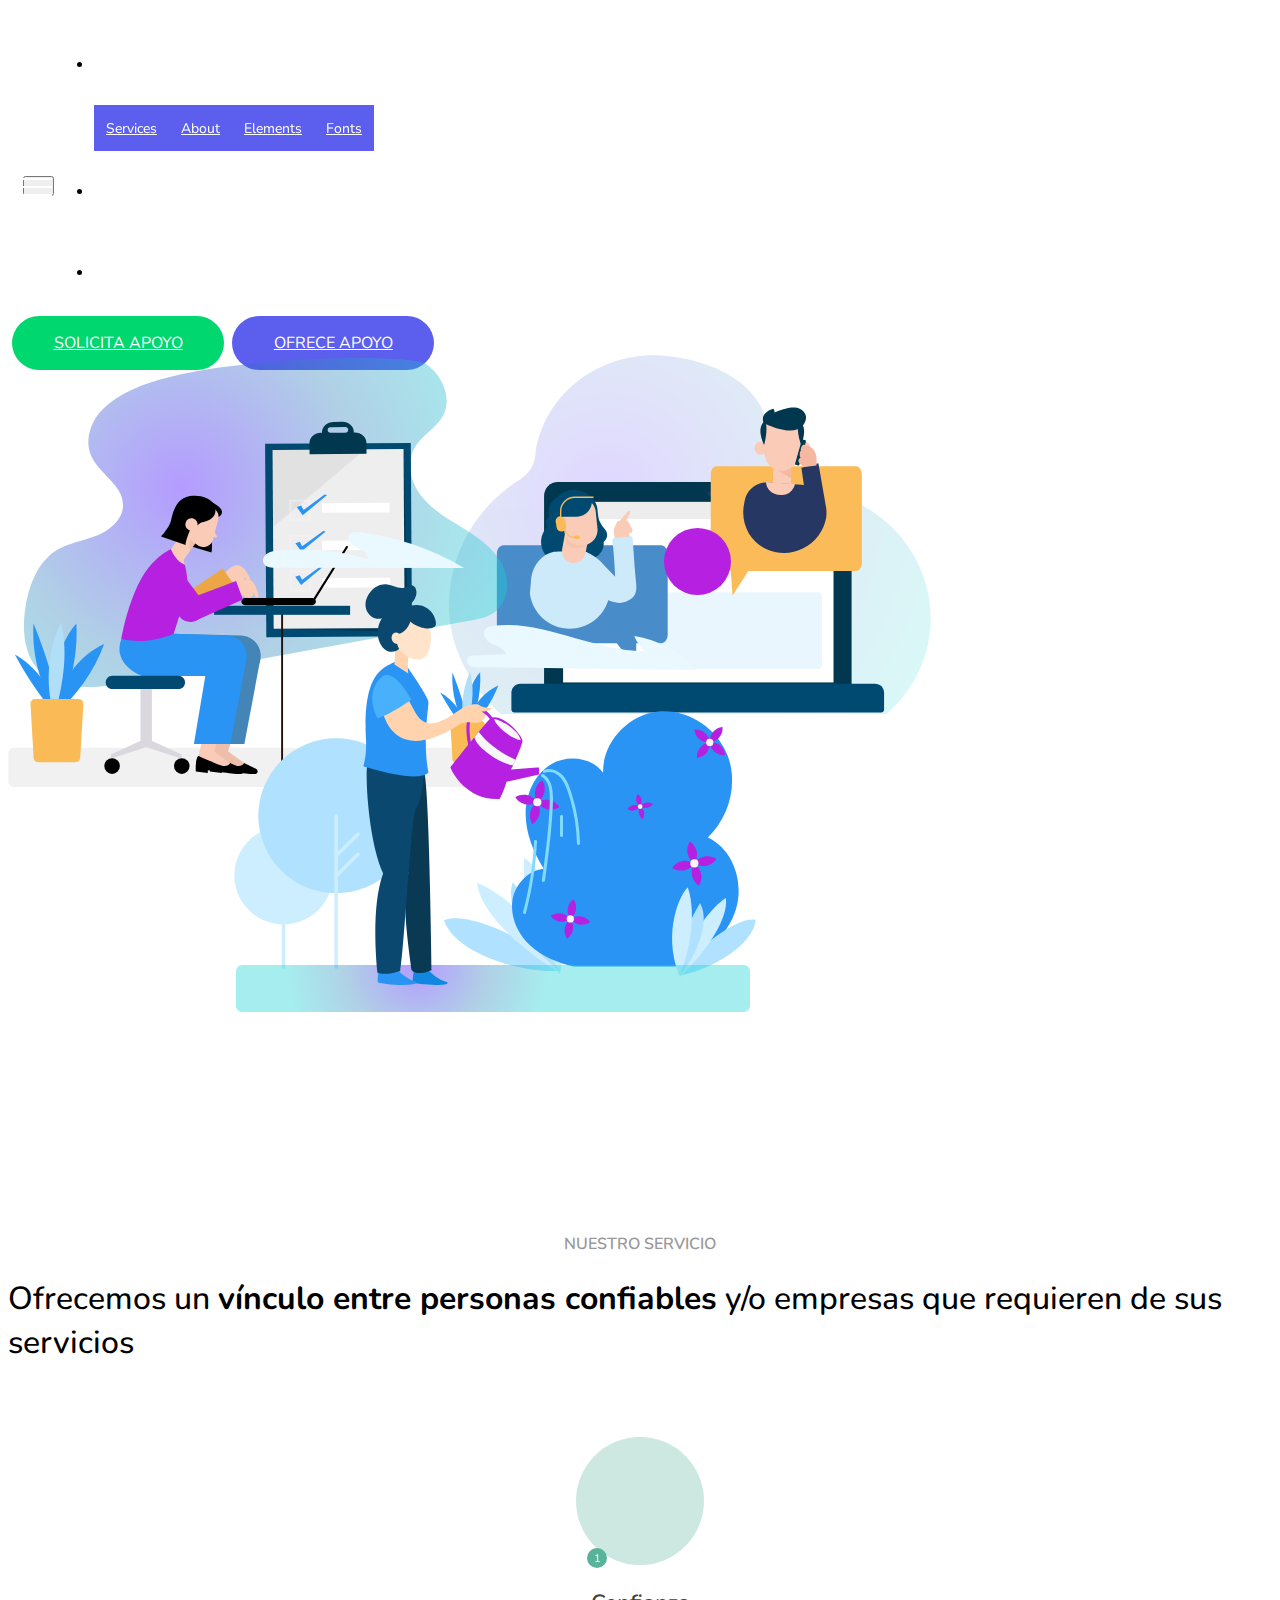
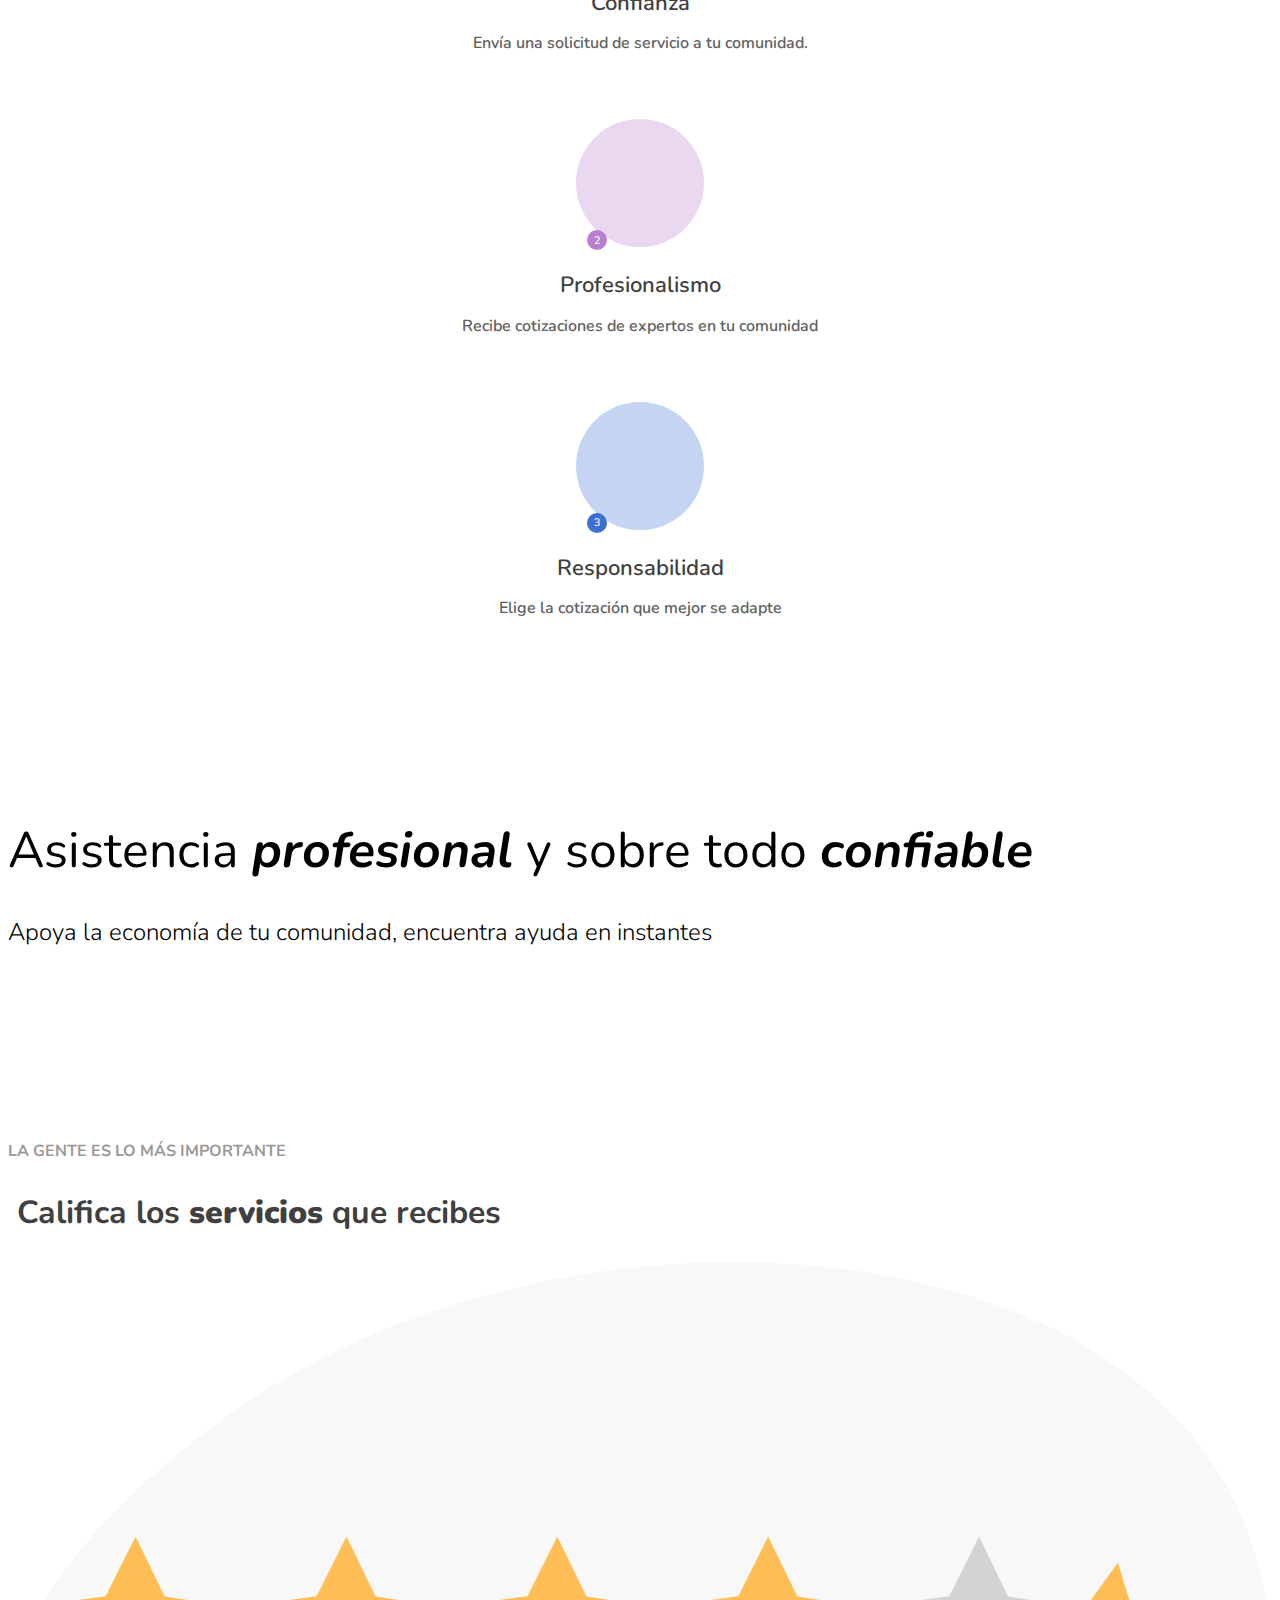
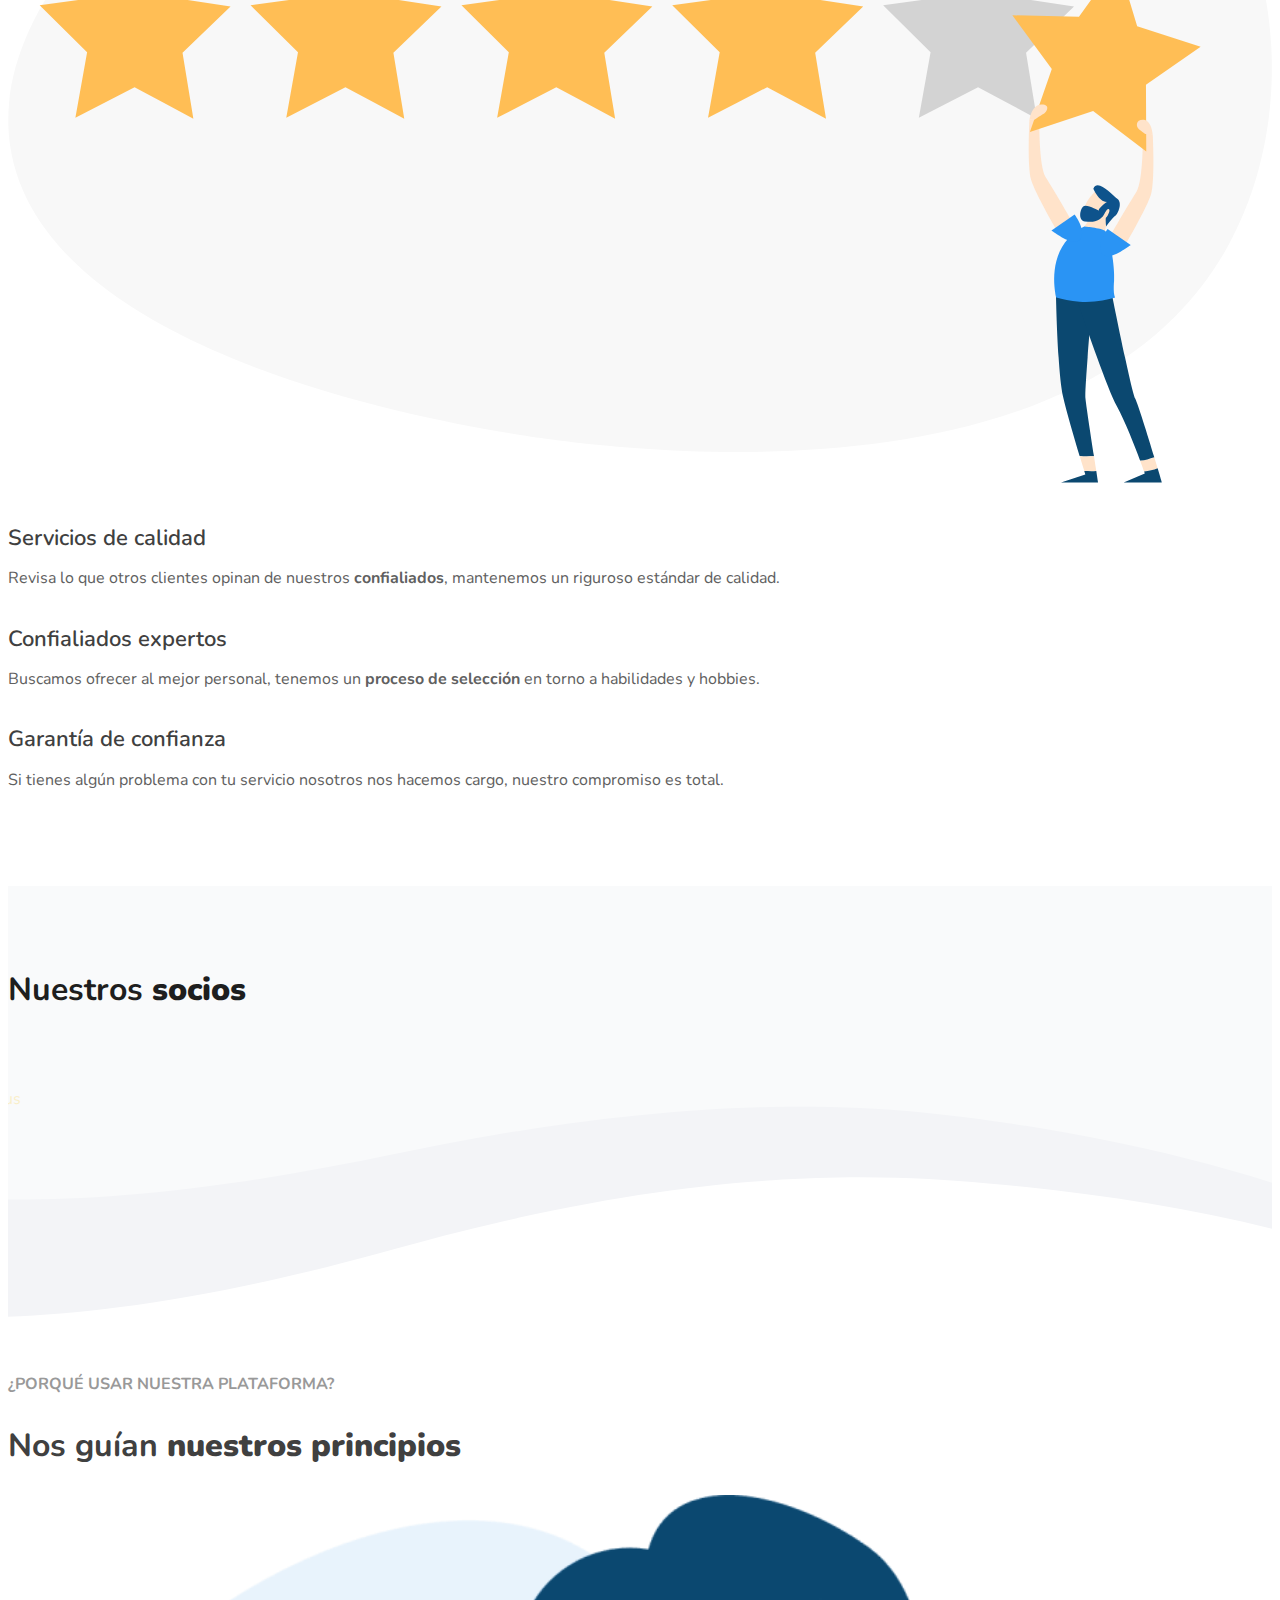
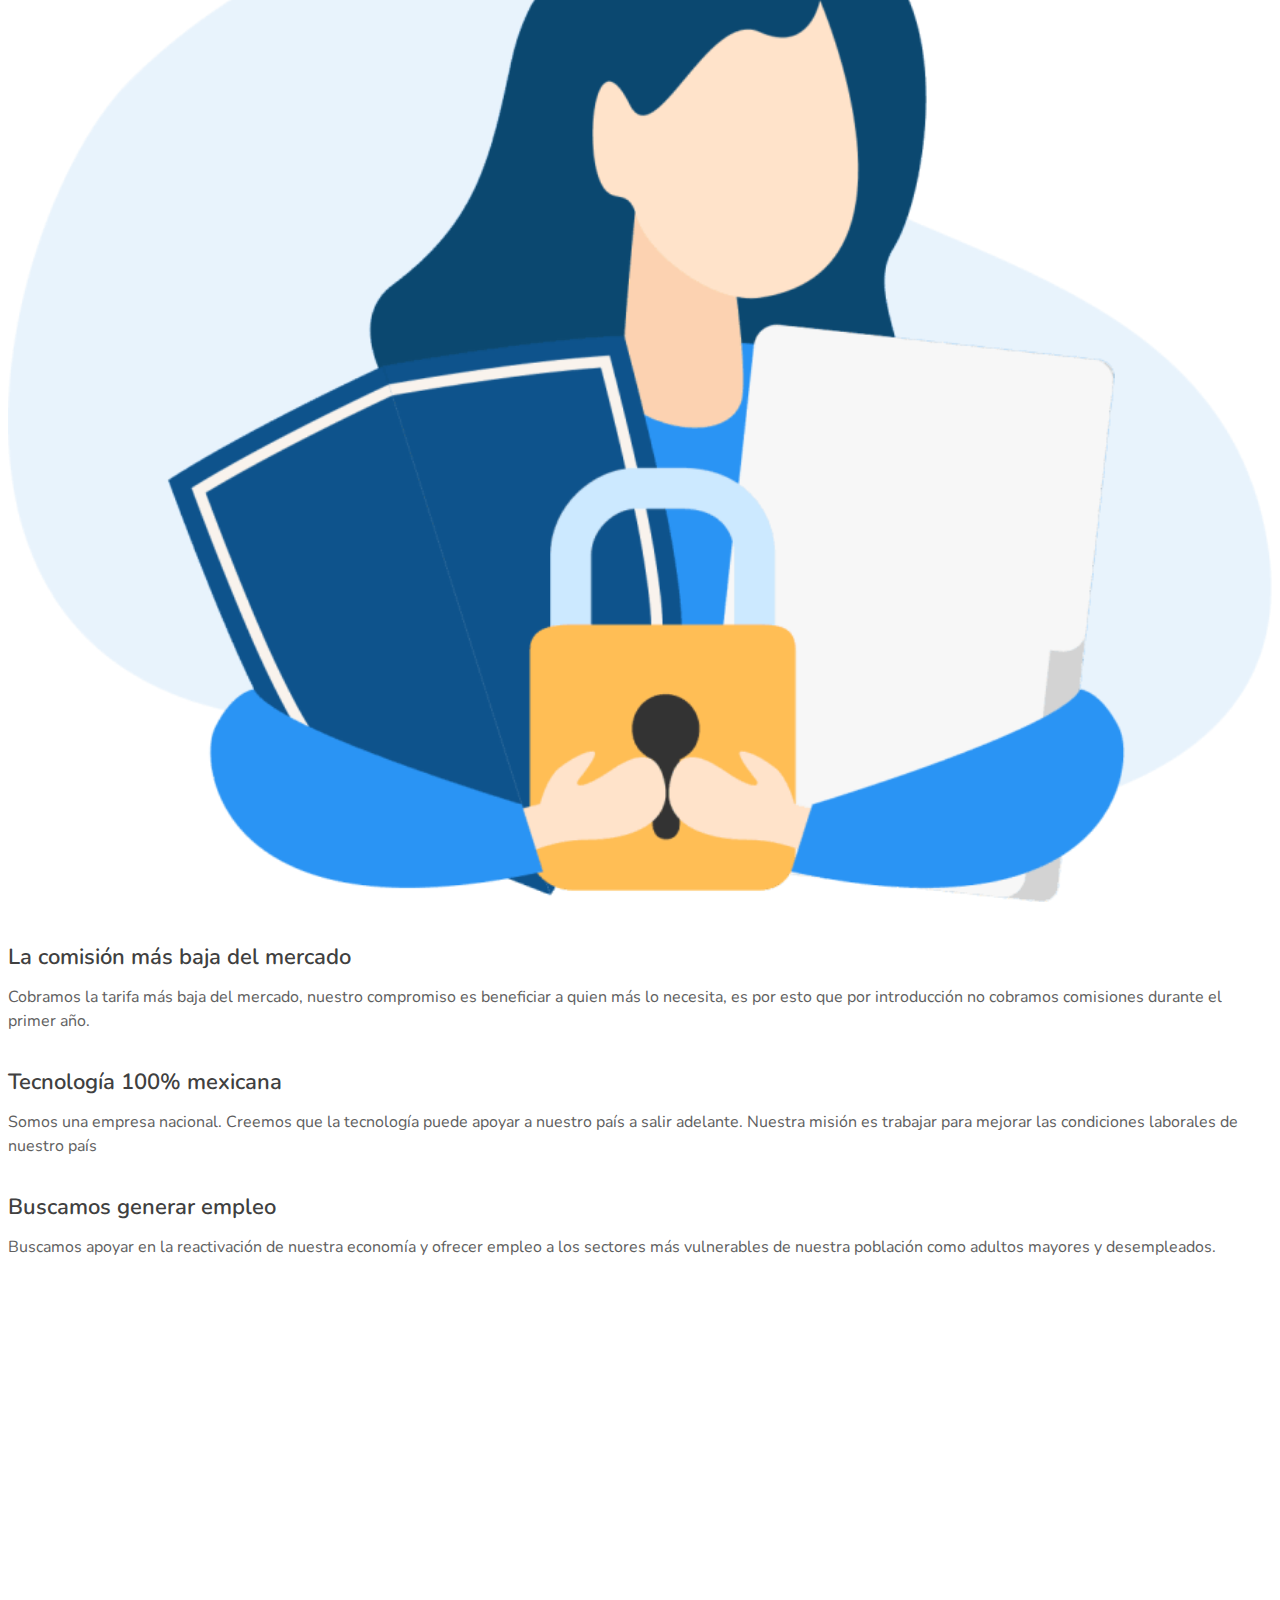
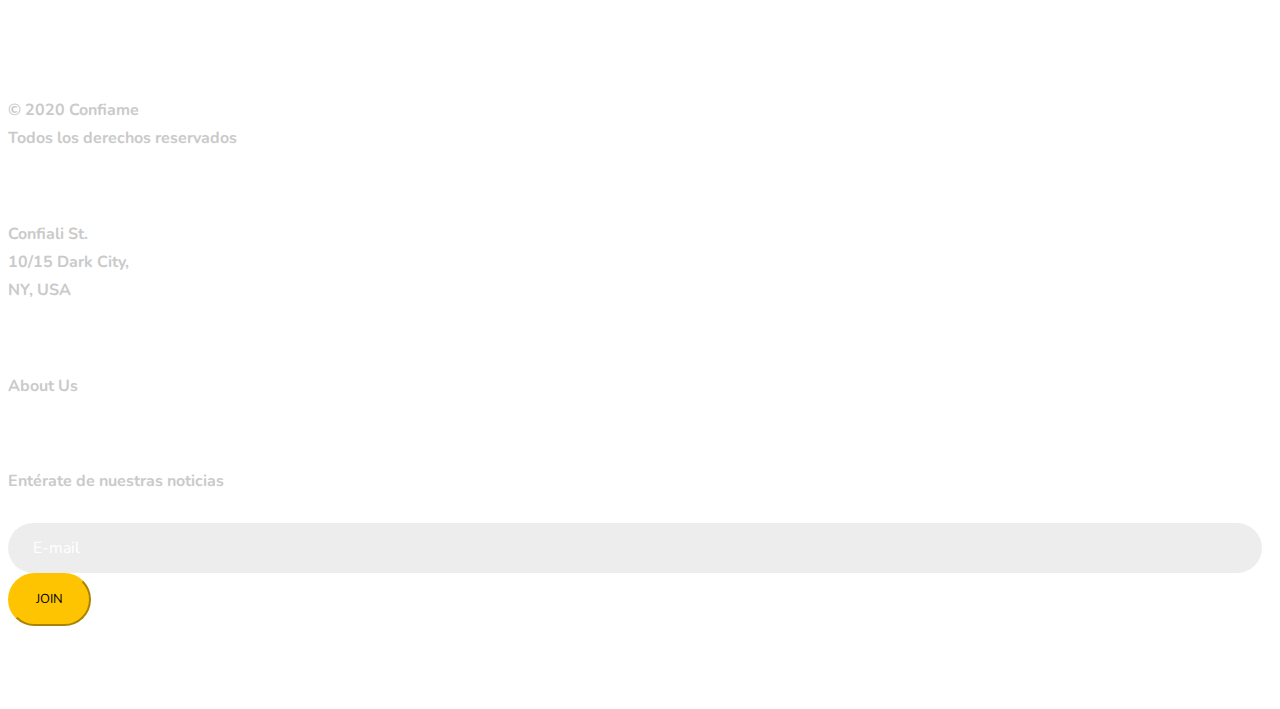
==== commit 04ef0350: "Push latest version of the site" ====
--- a/index.html
+++ b/index.html
@@ -36,6 +36,21 @@
 
 </head>
 <body>
+
+<!-- Analytics -->
+<!-- Global site tag (gtag.js) - Google Analytics -->
+<script async src="https://www.googletagmanager.com/gtag/js?id=UA-171409500-1"></script>
+<script>
+  window.dataLayer = window.dataLayer || [];
+  function gtag(){dataLayer.push(arguments);}
+  gtag('js', new Date());
+
+  gtag('config', 'UA-171409500-1');
+</script>
+
+<!-- /Analytics -->
+
+
   <section class="menu1 cid-rVs1JRXiBo" once="menu" id="menu1-0">
 
     
@@ -82,30 +97,39 @@
     </nav>
 </section>
 
-<section class="header04 cid-rVs1KGgY6Y mbr-parallax-background" id="header04-1">
-
-    
-
-    
-
-    <div class="container align-left">
-        <div class="row justify-content-left">
-            <div class="mbr-white col-lg-7 col-xl-6 pt-5">
-                <h1 class="mbr-section-title mbr-bold pb-3 mbr-fonts-style display-1"><span style="font-weight: normal;">Asistencia profesional y sobre todo&nbsp;</span>confiable</h1>
-                <p class="mbr-text pb-3 mbr-semibold mbr-fonts-style display-5">Apoya la economía de tu comunidad, encuentra ayuda en instantes</p>
-                <div class="mbr-section-btn"><a class="btn btn-md btn-success display-4" href="page4.html">
-                        SOLICITA AYUDA</a>
-                    <a class="btn btn-md btn-white-outline display-4" href="registro-confialiados.html">
-                        OFRECE TU APOYO</a></div>
-            </div>
-            <div class="align-left col-lg-5 pb-5 img-wrap">
-                <img src="assets/images/group-4.svg" alt="" title="" style="width: 80%;">
-            </div>
-        </div>
-    </div>
-    <svg xmlns="http://www.w3.org/2000/svg" class="fill-light-wrapper" preserveAspectRatio="none" viewBox="0 0 1070 52">
-        <path d="M0,52V0S247,91,505,32c261.17-59.72,565-13,565-13V52Z"></path>
-    </svg>
+<section class="extHeader cid-s2HxPba1Wi mbr-parallax-background" id="extHeader13-0">
+
+    
+
+
+    
+
+    <div class="container pb-8" style="padding-top: 80px">
+        <div class="row justify-content-center align-items-center">
+            <div class="mbr-white col-md-12 col-lg-6 py-lg-0 pb-4">
+                <div class="typed-text pb-3 align-left display-1">
+                    <span class="mbr-section-subtitle mbr-fonts-style display-1">
+                          Encuentra un<br></span>
+                    <span>
+                      <span class="animated-element mbr-bold" data-speed="50" data-word1="Chofer" data-word2="Electricista" data-word3="Asistente personal" data-word4="Plomero" data-words="5">
+                      </span>
+                    </span>
+                </div>
+                <p class="mbr-section-text mbr-fonts-style align-left display-5">
+                    Obtén ayuda de gente responsable</p>
+                <div class="pt-3 mbr-section-btn align-left"><a class="btn btn-md btn-success display-4" type="submit" href="registro-confialiados.html">SOLICITA APOYO</a> <a class="btn btn-md btn-secondary display-4" type="submit" href="registro-confialiados.html">OFRECE APOYO</a></div>
+            </div>
+            <div class="col-lg-6 py-lg-0 pt-2">
+                <div class="mbr-figure">
+                    <img src="assets/images/group-6.svg" alt="" title="">
+                </div>
+            </div>
+        </div>
+    </div>
+    
+    <svg style="margin-top: 80px" xmlns="http://www.w3.org/2000/svg" width="100%" height="52px" class="fill-light-wrapper" preserveAspectRatio="none" viewBox="0 0 1070 52">
+        <path fill="white" d="M0,52V0S247,91,505,32c261.17-59.72,565-13,565-13V52Z"></path>
+    </svg>     
 </section>
 
 <section class="features03 cid-rVs1KWs4Qc" id="features03-2">
@@ -170,11 +194,10 @@
     </div>
 </section>
 
-<section class="extHeader cid-s2HxPba1Wi mbr-parallax-background" id="extHeader13-0">
-
-    
-
-<svg width="100%" preserveAspectRatio="none" height="52px" class="fill-light-wrapper" viewBox="0 0 1070 52" version="1.1" xmlns="http://www.w3.org/2000/svg" xmlns:xlink="http://www.w3.org/1999/xlink">
+<section class="header04 cid-rVs1KGgY6Y mbr-parallax-background" id="header04-1">
+
+    
+    <svg width="100%" preserveAspectRatio="none" height="52px" class="fill-light-wrapper" viewBox="0 0 1070 52" version="1.1" xmlns="http://www.w3.org/2000/svg" xmlns:xlink="http://www.w3.org/1999/xlink">
     <!-- Generator: Sketch 63.1 (92452) - https://sketch.com -->
     <title>Group</title>
     <desc>Created with Sketch.</desc>
@@ -186,32 +209,21 @@
 </svg>
     
 
-    <div class="container">
-        <div class="row justify-content-center align-items-center">
-            <div class="mbr-white col-md-12 col-lg-6 py-lg-0 pt-4 order-2">
-                <div class="typed-text pb-3 align-left display-1">
-                    <span class="mbr-section-subtitle mbr-fonts-style display-1">
-                          Encuentra un<br></span>
-                    <span>
-                      <span class="animated-element mbr-bold" data-speed="50" data-word1="Chofer" data-word2="Electricista" data-word3="Asistente personal" data-word4="Plomero" data-words="5">
-                      </span>
-                    </span>
-                </div>
-                <p class="mbr-section-text mbr-fonts-style align-left display-5">
-                    Obtén ayuda de gente responsable</p>
-                <div class="pt-3 mbr-section-btn align-left"><a class="btn btn-md btn-success display-4" type="submit">REGÍSTRATE</a></div>
-            </div>
-            <div class="col-lg-6 py-lg-0 pb-2">
-                <div class="mbr-figure">
-                    <img src="assets/images/group-6.svg" alt="" title="">
-                </div>
-            </div>
-        </div>
-    </div>
-    
-     <svg xmlns="http://www.w3.org/2000/svg" width="100%" height="52px" class="fill-light-wrapper" preserveAspectRatio="none" viewBox="0 0 1070 52">
-        <path fill="white" d="M0,52V0S247,91,505,32c261.17-59.72,565-13,565-13V52Z"></path>
-    </svg>    
+    <div class="container align-left">
+        <div class="row justify-content-left align-items-center">
+            <div class="mbr-white col-lg-7 col-xl-6 pt-5">
+                <h1 class="mbr-section-title mbr-bold pb-3 mbr-fonts-style display-1"><span style="font-weight: normal;">Asistencia </span><em>profesional</em><span style="font-weight: normal;"> y sobre todo&nbsp;</span><em>confiable</em></h1>
+                <p class="mbr-text pb-3 mbr-semibold mbr-fonts-style display-5">Apoya la economía de tu comunidad, encuentra ayuda en instantes</p>
+                
+            </div>
+            <div class="align-left col-lg-5 pb-5 img-wrap mt-5">
+                <img src="assets/images/group-4.svg" alt="" title="" style="width: 80%;">
+            </div>
+        </div>
+    </div>
+    <svg xmlns="http://www.w3.org/2000/svg" class="fill-light-wrapper" preserveAspectRatio="none" viewBox="0 0 1070 52">
+        <path d="M0,52V0S247,91,505,32c261.17-59.72,565-13,565-13V52Z"></path>
+    </svg>
 </section>
 
 <section class="features12 cid-rVs1LQNK3C" id="features12-4">
@@ -415,7 +427,7 @@
                 <h4 class="item mbr-regular mbr-fonts-style display-4">Entérate de nuestras noticias</h4>
                 <div class="form1" data-form-type="formoid">
                     <!---Formbuilder Form--->
-                    <form action="https://mobirise.com/" method="POST" class="mbr-form form-with-styler px-2" data-form-title="My Mobirise Form"><input type="hidden" name="email" data-form-email="true" value="mka93aUX3iA7Kr1pvTa6VFIFhSKedF+NwiMCNV0N5tqPSZT4YwAuwoH2IpoirqbRIhSyqt2InRMmUHyJmPWpfMPxjDQ9LgumVCX5wluCsH2ToiuJICQKKMWaw5Z3a61R.k5OBGILSilL4J5a2L68I8dhG/OsmGhmW+OqOs0qDMErzlU4hykQryd6M5RsL6tu2W8FLBEMaMUth21EqoJQ3UBeJCNtXmkQ1/Ou1s3AyYxcs0qHnsYSns/NhB3niP/ug">
+                    <form action="https://mobirise.com/" method="POST" class="mbr-form form-with-styler px-2" data-form-title="My Mobirise Form"><input type="hidden" name="email" data-form-email="true" value="VEqD7T5Na8xKNVIbZXGtWIIC+YQAgaMRIUSe1C7ZDlpkALGzMpYMS08Yh+6l1ybYVoUBgZY5loRbDKLS9/zqHFwxKDlhjuMxsAijb3sGuN3Sb9Muccp+c00QnDU0NLqg.dhZcAAHzh9OZj2luyt0hKiZgF+rmcLSAFuOrvWN3mdRI2NTdwhI423yaluJxR0KIueW+2dWLpZj+hirIdnxAHsNQFQZ8kNfzD++Do0eGQ/4O4sxVi8PGqJPffhdYPpiq">
                         <div class="row">
                             <div hidden="hidden" data-form-alert="" class="alert alert-success col-12">Thanks for filling
                                 out the form!</div>
@@ -448,13 +460,13 @@
   <script src="assets/Typed/typed.min.js"></script>
   <script src="assets/web/assets/cookies-alert-plugin/cookies-alert-core.js"></script>
   <script src="assets/web/assets/cookies-alert-plugin/cookies-alert-script.js"></script>
-  <script src="assets/smoothscroll/smooth-scroll.js"></script>
-  <script src="assets/parallax/jarallax.min.js"></script>
+  <script src="assets/touchswipe/jquery.touch-swipe.min.js"></script>
   <script src="assets/dropdown/js/nav-dropdown.js"></script>
   <script src="assets/dropdown/js/navbar-dropdown.js"></script>
+  <script src="assets/smoothscroll/smooth-scroll.js"></script>
   <script src="assets/bootstrapcarouselswipe/bootstrap-carousel-swipe.js"></script>
   <script src="assets/mbr-clients-slider/mbr-clients-slider.js"></script>
-  <script src="assets/touchswipe/jquery.touch-swipe.min.js"></script>
+  <script src="assets/parallax/jarallax.min.js"></script>
   <script src="assets/theme/js/script.js"></script>
   <script src="assets/formoid.min.js"></script>
   
--- a/assets/mobirise/css/mbr-additional.css
+++ b/assets/mobirise/css/mbr-additional.css
@@ -1,633 +1,9 @@
-/* cyrillic-ext */
-@font-face {
-  font-family: 'Nunito';
-  font-style: italic;
-  font-weight: 200;
-  font-display: swap;
-  src: local('Nunito ExtraLight Italic'), local('Nunito-ExtraLightItalic'), url(https://fonts.gstatic.com/s/nunito/v12/XRXQ3I6Li01BKofIMN5MZ9vHUT8tDntiXTI.woff2) format('woff2');
-  unicode-range: U+0460-052F, U+1C80-1C88, U+20B4, U+2DE0-2DFF, U+A640-A69F, U+FE2E-FE2F;
-}
-/* cyrillic */
-@font-face {
-  font-family: 'Nunito';
-  font-style: italic;
-  font-weight: 200;
-  font-display: swap;
-  src: local('Nunito ExtraLight Italic'), local('Nunito-ExtraLightItalic'), url(https://fonts.gstatic.com/s/nunito/v12/XRXQ3I6Li01BKofIMN5MZ9vOUT8tDntiXTI.woff2) format('woff2');
-  unicode-range: U+0400-045F, U+0490-0491, U+04B0-04B1, U+2116;
-}
-/* vietnamese */
-@font-face {
-  font-family: 'Nunito';
-  font-style: italic;
-  font-weight: 200;
-  font-display: swap;
-  src: local('Nunito ExtraLight Italic'), local('Nunito-ExtraLightItalic'), url(https://fonts.gstatic.com/s/nunito/v12/XRXQ3I6Li01BKofIMN5MZ9vFUT8tDntiXTI.woff2) format('woff2');
-  unicode-range: U+0102-0103, U+0110-0111, U+0128-0129, U+0168-0169, U+01A0-01A1, U+01AF-01B0, U+1EA0-1EF9, U+20AB;
-}
-/* latin-ext */
-@font-face {
-  font-family: 'Nunito';
-  font-style: italic;
-  font-weight: 200;
-  font-display: swap;
-  src: local('Nunito ExtraLight Italic'), local('Nunito-ExtraLightItalic'), url(https://fonts.gstatic.com/s/nunito/v12/XRXQ3I6Li01BKofIMN5MZ9vEUT8tDntiXTI.woff2) format('woff2');
-  unicode-range: U+0100-024F, U+0259, U+1E00-1EFF, U+2020, U+20A0-20AB, U+20AD-20CF, U+2113, U+2C60-2C7F, U+A720-A7FF;
-}
-/* latin */
-@font-face {
-  font-family: 'Nunito';
-  font-style: italic;
-  font-weight: 200;
-  font-display: swap;
-  src: local('Nunito ExtraLight Italic'), local('Nunito-ExtraLightItalic'), url(https://fonts.gstatic.com/s/nunito/v12/XRXQ3I6Li01BKofIMN5MZ9vKUT8tDnti.woff2) format('woff2');
-  unicode-range: U+0000-00FF, U+0131, U+0152-0153, U+02BB-02BC, U+02C6, U+02DA, U+02DC, U+2000-206F, U+2074, U+20AC, U+2122, U+2191, U+2193, U+2212, U+2215, U+FEFF, U+FFFD;
-}
-/* cyrillic-ext */
-@font-face {
-  font-family: 'Nunito';
-  font-style: italic;
-  font-weight: 300;
-  font-display: swap;
-  src: local('Nunito Light Italic'), local('Nunito-LightItalic'), url(https://fonts.gstatic.com/s/nunito/v12/XRXQ3I6Li01BKofIMN4oZNvHUT8tDntiXTI.woff2) format('woff2');
-  unicode-range: U+0460-052F, U+1C80-1C88, U+20B4, U+2DE0-2DFF, U+A640-A69F, U+FE2E-FE2F;
-}
-/* cyrillic */
-@font-face {
-  font-family: 'Nunito';
-  font-style: italic;
-  font-weight: 300;
-  font-display: swap;
-  src: local('Nunito Light Italic'), local('Nunito-LightItalic'), url(https://fonts.gstatic.com/s/nunito/v12/XRXQ3I6Li01BKofIMN4oZNvOUT8tDntiXTI.woff2) format('woff2');
-  unicode-range: U+0400-045F, U+0490-0491, U+04B0-04B1, U+2116;
-}
-/* vietnamese */
-@font-face {
-  font-family: 'Nunito';
-  font-style: italic;
-  font-weight: 300;
-  font-display: swap;
-  src: local('Nunito Light Italic'), local('Nunito-LightItalic'), url(https://fonts.gstatic.com/s/nunito/v12/XRXQ3I6Li01BKofIMN4oZNvFUT8tDntiXTI.woff2) format('woff2');
-  unicode-range: U+0102-0103, U+0110-0111, U+0128-0129, U+0168-0169, U+01A0-01A1, U+01AF-01B0, U+1EA0-1EF9, U+20AB;
-}
-/* latin-ext */
-@font-face {
-  font-family: 'Nunito';
-  font-style: italic;
-  font-weight: 300;
-  font-display: swap;
-  src: local('Nunito Light Italic'), local('Nunito-LightItalic'), url(https://fonts.gstatic.com/s/nunito/v12/XRXQ3I6Li01BKofIMN4oZNvEUT8tDntiXTI.woff2) format('woff2');
-  unicode-range: U+0100-024F, U+0259, U+1E00-1EFF, U+2020, U+20A0-20AB, U+20AD-20CF, U+2113, U+2C60-2C7F, U+A720-A7FF;
-}
-/* latin */
-@font-face {
-  font-family: 'Nunito';
-  font-style: italic;
-  font-weight: 300;
-  font-display: swap;
-  src: local('Nunito Light Italic'), local('Nunito-LightItalic'), url(https://fonts.gstatic.com/s/nunito/v12/XRXQ3I6Li01BKofIMN4oZNvKUT8tDnti.woff2) format('woff2');
-  unicode-range: U+0000-00FF, U+0131, U+0152-0153, U+02BB-02BC, U+02C6, U+02DA, U+02DC, U+2000-206F, U+2074, U+20AC, U+2122, U+2191, U+2193, U+2212, U+2215, U+FEFF, U+FFFD;
-}
-/* cyrillic-ext */
-@font-face {
-  font-family: 'Nunito';
-  font-style: italic;
-  font-weight: 400;
-  font-display: swap;
-  src: local('Nunito Italic'), local('Nunito-Italic'), url(https://fonts.gstatic.com/s/nunito/v12/XRXX3I6Li01BKofIMNaORs7nczIHNHI.woff2) format('woff2');
-  unicode-range: U+0460-052F, U+1C80-1C88, U+20B4, U+2DE0-2DFF, U+A640-A69F, U+FE2E-FE2F;
-}
-/* cyrillic */
-@font-face {
-  font-family: 'Nunito';
-  font-style: italic;
-  font-weight: 400;
-  font-display: swap;
-  src: local('Nunito Italic'), local('Nunito-Italic'), url(https://fonts.gstatic.com/s/nunito/v12/XRXX3I6Li01BKofIMNaHRs7nczIHNHI.woff2) format('woff2');
-  unicode-range: U+0400-045F, U+0490-0491, U+04B0-04B1, U+2116;
-}
-/* vietnamese */
-@font-face {
-  font-family: 'Nunito';
-  font-style: italic;
-  font-weight: 400;
-  font-display: swap;
-  src: local('Nunito Italic'), local('Nunito-Italic'), url(https://fonts.gstatic.com/s/nunito/v12/XRXX3I6Li01BKofIMNaMRs7nczIHNHI.woff2) format('woff2');
-  unicode-range: U+0102-0103, U+0110-0111, U+0128-0129, U+0168-0169, U+01A0-01A1, U+01AF-01B0, U+1EA0-1EF9, U+20AB;
-}
-/* latin-ext */
-@font-face {
-  font-family: 'Nunito';
-  font-style: italic;
-  font-weight: 400;
-  font-display: swap;
-  src: local('Nunito Italic'), local('Nunito-Italic'), url(https://fonts.gstatic.com/s/nunito/v12/XRXX3I6Li01BKofIMNaNRs7nczIHNHI.woff2) format('woff2');
-  unicode-range: U+0100-024F, U+0259, U+1E00-1EFF, U+2020, U+20A0-20AB, U+20AD-20CF, U+2113, U+2C60-2C7F, U+A720-A7FF;
-}
-/* latin */
-@font-face {
-  font-family: 'Nunito';
-  font-style: italic;
-  font-weight: 400;
-  font-display: swap;
-  src: local('Nunito Italic'), local('Nunito-Italic'), url(https://fonts.gstatic.com/s/nunito/v12/XRXX3I6Li01BKofIMNaDRs7nczIH.woff2) format('woff2');
-  unicode-range: U+0000-00FF, U+0131, U+0152-0153, U+02BB-02BC, U+02C6, U+02DA, U+02DC, U+2000-206F, U+2074, U+20AC, U+2122, U+2191, U+2193, U+2212, U+2215, U+FEFF, U+FFFD;
-}
-/* cyrillic-ext */
-@font-face {
-  font-family: 'Nunito';
-  font-style: italic;
-  font-weight: 600;
-  font-display: swap;
-  src: local('Nunito SemiBold Italic'), local('Nunito-SemiBoldItalic'), url(https://fonts.gstatic.com/s/nunito/v12/XRXQ3I6Li01BKofIMN5cYtvHUT8tDntiXTI.woff2) format('woff2');
-  unicode-range: U+0460-052F, U+1C80-1C88, U+20B4, U+2DE0-2DFF, U+A640-A69F, U+FE2E-FE2F;
-}
-/* cyrillic */
-@font-face {
-  font-family: 'Nunito';
-  font-style: italic;
-  font-weight: 600;
-  font-display: swap;
-  src: local('Nunito SemiBold Italic'), local('Nunito-SemiBoldItalic'), url(https://fonts.gstatic.com/s/nunito/v12/XRXQ3I6Li01BKofIMN5cYtvOUT8tDntiXTI.woff2) format('woff2');
-  unicode-range: U+0400-045F, U+0490-0491, U+04B0-04B1, U+2116;
-}
-/* vietnamese */
-@font-face {
-  font-family: 'Nunito';
-  font-style: italic;
-  font-weight: 600;
-  font-display: swap;
-  src: local('Nunito SemiBold Italic'), local('Nunito-SemiBoldItalic'), url(https://fonts.gstatic.com/s/nunito/v12/XRXQ3I6Li01BKofIMN5cYtvFUT8tDntiXTI.woff2) format('woff2');
-  unicode-range: U+0102-0103, U+0110-0111, U+0128-0129, U+0168-0169, U+01A0-01A1, U+01AF-01B0, U+1EA0-1EF9, U+20AB;
-}
-/* latin-ext */
-@font-face {
-  font-family: 'Nunito';
-  font-style: italic;
-  font-weight: 600;
-  font-display: swap;
-  src: local('Nunito SemiBold Italic'), local('Nunito-SemiBoldItalic'), url(https://fonts.gstatic.com/s/nunito/v12/XRXQ3I6Li01BKofIMN5cYtvEUT8tDntiXTI.woff2) format('woff2');
-  unicode-range: U+0100-024F, U+0259, U+1E00-1EFF, U+2020, U+20A0-20AB, U+20AD-20CF, U+2113, U+2C60-2C7F, U+A720-A7FF;
-}
-/* latin */
-@font-face {
-  font-family: 'Nunito';
-  font-style: italic;
-  font-weight: 600;
-  font-display: swap;
-  src: local('Nunito SemiBold Italic'), local('Nunito-SemiBoldItalic'), url(https://fonts.gstatic.com/s/nunito/v12/XRXQ3I6Li01BKofIMN5cYtvKUT8tDnti.woff2) format('woff2');
-  unicode-range: U+0000-00FF, U+0131, U+0152-0153, U+02BB-02BC, U+02C6, U+02DA, U+02DC, U+2000-206F, U+2074, U+20AC, U+2122, U+2191, U+2193, U+2212, U+2215, U+FEFF, U+FFFD;
-}
-/* cyrillic-ext */
-@font-face {
-  font-family: 'Nunito';
-  font-style: italic;
-  font-weight: 700;
-  font-display: swap;
-  src: local('Nunito Bold Italic'), local('Nunito-BoldItalic'), url(https://fonts.gstatic.com/s/nunito/v12/XRXQ3I6Li01BKofIMN44Y9vHUT8tDntiXTI.woff2) format('woff2');
-  unicode-range: U+0460-052F, U+1C80-1C88, U+20B4, U+2DE0-2DFF, U+A640-A69F, U+FE2E-FE2F;
-}
-/* cyrillic */
-@font-face {
-  font-family: 'Nunito';
-  font-style: italic;
-  font-weight: 700;
-  font-display: swap;
-  src: local('Nunito Bold Italic'), local('Nunito-BoldItalic'), url(https://fonts.gstatic.com/s/nunito/v12/XRXQ3I6Li01BKofIMN44Y9vOUT8tDntiXTI.woff2) format('woff2');
-  unicode-range: U+0400-045F, U+0490-0491, U+04B0-04B1, U+2116;
-}
-/* vietnamese */
-@font-face {
-  font-family: 'Nunito';
-  font-style: italic;
-  font-weight: 700;
-  font-display: swap;
-  src: local('Nunito Bold Italic'), local('Nunito-BoldItalic'), url(https://fonts.gstatic.com/s/nunito/v12/XRXQ3I6Li01BKofIMN44Y9vFUT8tDntiXTI.woff2) format('woff2');
-  unicode-range: U+0102-0103, U+0110-0111, U+0128-0129, U+0168-0169, U+01A0-01A1, U+01AF-01B0, U+1EA0-1EF9, U+20AB;
-}
-/* latin-ext */
-@font-face {
-  font-family: 'Nunito';
-  font-style: italic;
-  font-weight: 700;
-  font-display: swap;
-  src: local('Nunito Bold Italic'), local('Nunito-BoldItalic'), url(https://fonts.gstatic.com/s/nunito/v12/XRXQ3I6Li01BKofIMN44Y9vEUT8tDntiXTI.woff2) format('woff2');
-  unicode-range: U+0100-024F, U+0259, U+1E00-1EFF, U+2020, U+20A0-20AB, U+20AD-20CF, U+2113, U+2C60-2C7F, U+A720-A7FF;
-}
-/* latin */
-@font-face {
-  font-family: 'Nunito';
-  font-style: italic;
-  font-weight: 700;
-  font-display: swap;
-  src: local('Nunito Bold Italic'), local('Nunito-BoldItalic'), url(https://fonts.gstatic.com/s/nunito/v12/XRXQ3I6Li01BKofIMN44Y9vKUT8tDnti.woff2) format('woff2');
-  unicode-range: U+0000-00FF, U+0131, U+0152-0153, U+02BB-02BC, U+02C6, U+02DA, U+02DC, U+2000-206F, U+2074, U+20AC, U+2122, U+2191, U+2193, U+2212, U+2215, U+FEFF, U+FFFD;
-}
-/* cyrillic-ext */
-@font-face {
-  font-family: 'Nunito';
-  font-style: italic;
-  font-weight: 800;
-  font-display: swap;
-  src: local('Nunito ExtraBold Italic'), local('Nunito-ExtraBoldItalic'), url(https://fonts.gstatic.com/s/nunito/v12/XRXQ3I6Li01BKofIMN4kYNvHUT8tDntiXTI.woff2) format('woff2');
-  unicode-range: U+0460-052F, U+1C80-1C88, U+20B4, U+2DE0-2DFF, U+A640-A69F, U+FE2E-FE2F;
-}
-/* cyrillic */
-@font-face {
-  font-family: 'Nunito';
-  font-style: italic;
-  font-weight: 800;
-  font-display: swap;
-  src: local('Nunito ExtraBold Italic'), local('Nunito-ExtraBoldItalic'), url(https://fonts.gstatic.com/s/nunito/v12/XRXQ3I6Li01BKofIMN4kYNvOUT8tDntiXTI.woff2) format('woff2');
-  unicode-range: U+0400-045F, U+0490-0491, U+04B0-04B1, U+2116;
-}
-/* vietnamese */
-@font-face {
-  font-family: 'Nunito';
-  font-style: italic;
-  font-weight: 800;
-  font-display: swap;
-  src: local('Nunito ExtraBold Italic'), local('Nunito-ExtraBoldItalic'), url(https://fonts.gstatic.com/s/nunito/v12/XRXQ3I6Li01BKofIMN4kYNvFUT8tDntiXTI.woff2) format('woff2');
-  unicode-range: U+0102-0103, U+0110-0111, U+0128-0129, U+0168-0169, U+01A0-01A1, U+01AF-01B0, U+1EA0-1EF9, U+20AB;
-}
-/* latin-ext */
-@font-face {
-  font-family: 'Nunito';
-  font-style: italic;
-  font-weight: 800;
-  font-display: swap;
-  src: local('Nunito ExtraBold Italic'), local('Nunito-ExtraBoldItalic'), url(https://fonts.gstatic.com/s/nunito/v12/XRXQ3I6Li01BKofIMN4kYNvEUT8tDntiXTI.woff2) format('woff2');
-  unicode-range: U+0100-024F, U+0259, U+1E00-1EFF, U+2020, U+20A0-20AB, U+20AD-20CF, U+2113, U+2C60-2C7F, U+A720-A7FF;
-}
-/* latin */
-@font-face {
-  font-family: 'Nunito';
-  font-style: italic;
-  font-weight: 800;
-  font-display: swap;
-  src: local('Nunito ExtraBold Italic'), local('Nunito-ExtraBoldItalic'), url(https://fonts.gstatic.com/s/nunito/v12/XRXQ3I6Li01BKofIMN4kYNvKUT8tDnti.woff2) format('woff2');
-  unicode-range: U+0000-00FF, U+0131, U+0152-0153, U+02BB-02BC, U+02C6, U+02DA, U+02DC, U+2000-206F, U+2074, U+20AC, U+2122, U+2191, U+2193, U+2212, U+2215, U+FEFF, U+FFFD;
-}
-/* cyrillic-ext */
-@font-face {
-  font-family: 'Nunito';
-  font-style: italic;
-  font-weight: 900;
-  font-display: swap;
-  src: local('Nunito Black Italic'), local('Nunito-BlackItalic'), url(https://fonts.gstatic.com/s/nunito/v12/XRXQ3I6Li01BKofIMN4AYdvHUT8tDntiXTI.woff2) format('woff2');
-  unicode-range: U+0460-052F, U+1C80-1C88, U+20B4, U+2DE0-2DFF, U+A640-A69F, U+FE2E-FE2F;
-}
-/* cyrillic */
-@font-face {
-  font-family: 'Nunito';
-  font-style: italic;
-  font-weight: 900;
-  font-display: swap;
-  src: local('Nunito Black Italic'), local('Nunito-BlackItalic'), url(https://fonts.gstatic.com/s/nunito/v12/XRXQ3I6Li01BKofIMN4AYdvOUT8tDntiXTI.woff2) format('woff2');
-  unicode-range: U+0400-045F, U+0490-0491, U+04B0-04B1, U+2116;
-}
-/* vietnamese */
-@font-face {
-  font-family: 'Nunito';
-  font-style: italic;
-  font-weight: 900;
-  font-display: swap;
-  src: local('Nunito Black Italic'), local('Nunito-BlackItalic'), url(https://fonts.gstatic.com/s/nunito/v12/XRXQ3I6Li01BKofIMN4AYdvFUT8tDntiXTI.woff2) format('woff2');
-  unicode-range: U+0102-0103, U+0110-0111, U+0128-0129, U+0168-0169, U+01A0-01A1, U+01AF-01B0, U+1EA0-1EF9, U+20AB;
-}
-/* latin-ext */
-@font-face {
-  font-family: 'Nunito';
-  font-style: italic;
-  font-weight: 900;
-  font-display: swap;
-  src: local('Nunito Black Italic'), local('Nunito-BlackItalic'), url(https://fonts.gstatic.com/s/nunito/v12/XRXQ3I6Li01BKofIMN4AYdvEUT8tDntiXTI.woff2) format('woff2');
-  unicode-range: U+0100-024F, U+0259, U+1E00-1EFF, U+2020, U+20A0-20AB, U+20AD-20CF, U+2113, U+2C60-2C7F, U+A720-A7FF;
-}
-/* latin */
-@font-face {
-  font-family: 'Nunito';
-  font-style: italic;
-  font-weight: 900;
-  font-display: swap;
-  src: local('Nunito Black Italic'), local('Nunito-BlackItalic'), url(https://fonts.gstatic.com/s/nunito/v12/XRXQ3I6Li01BKofIMN4AYdvKUT8tDnti.woff2) format('woff2');
-  unicode-range: U+0000-00FF, U+0131, U+0152-0153, U+02BB-02BC, U+02C6, U+02DA, U+02DC, U+2000-206F, U+2074, U+20AC, U+2122, U+2191, U+2193, U+2212, U+2215, U+FEFF, U+FFFD;
-}
-/* cyrillic-ext */
-@font-face {
-  font-family: 'Nunito';
-  font-style: normal;
-  font-weight: 200;
-  font-display: swap;
-  src: local('Nunito ExtraLight'), local('Nunito-ExtraLight'), url(https://fonts.gstatic.com/s/nunito/v12/XRXW3I6Li01BKofA-seUbOvIWzgPDEtj.woff2) format('woff2');
-  unicode-range: U+0460-052F, U+1C80-1C88, U+20B4, U+2DE0-2DFF, U+A640-A69F, U+FE2E-FE2F;
-}
-/* cyrillic */
-@font-face {
-  font-family: 'Nunito';
-  font-style: normal;
-  font-weight: 200;
-  font-display: swap;
-  src: local('Nunito ExtraLight'), local('Nunito-ExtraLight'), url(https://fonts.gstatic.com/s/nunito/v12/XRXW3I6Li01BKofA-seUZevIWzgPDEtj.woff2) format('woff2');
-  unicode-range: U+0400-045F, U+0490-0491, U+04B0-04B1, U+2116;
-}
-/* vietnamese */
-@font-face {
-  font-family: 'Nunito';
-  font-style: normal;
-  font-weight: 200;
-  font-display: swap;
-  src: local('Nunito ExtraLight'), local('Nunito-ExtraLight'), url(https://fonts.gstatic.com/s/nunito/v12/XRXW3I6Li01BKofA-seUbuvIWzgPDEtj.woff2) format('woff2');
-  unicode-range: U+0102-0103, U+0110-0111, U+0128-0129, U+0168-0169, U+01A0-01A1, U+01AF-01B0, U+1EA0-1EF9, U+20AB;
-}
-/* latin-ext */
-@font-face {
-  font-family: 'Nunito';
-  font-style: normal;
-  font-weight: 200;
-  font-display: swap;
-  src: local('Nunito ExtraLight'), local('Nunito-ExtraLight'), url(https://fonts.gstatic.com/s/nunito/v12/XRXW3I6Li01BKofA-seUb-vIWzgPDEtj.woff2) format('woff2');
-  unicode-range: U+0100-024F, U+0259, U+1E00-1EFF, U+2020, U+20A0-20AB, U+20AD-20CF, U+2113, U+2C60-2C7F, U+A720-A7FF;
-}
-/* latin */
-@font-face {
-  font-family: 'Nunito';
-  font-style: normal;
-  font-weight: 200;
-  font-display: swap;
-  src: local('Nunito ExtraLight'), local('Nunito-ExtraLight'), url(https://fonts.gstatic.com/s/nunito/v12/XRXW3I6Li01BKofA-seUYevIWzgPDA.woff2) format('woff2');
-  unicode-range: U+0000-00FF, U+0131, U+0152-0153, U+02BB-02BC, U+02C6, U+02DA, U+02DC, U+2000-206F, U+2074, U+20AC, U+2122, U+2191, U+2193, U+2212, U+2215, U+FEFF, U+FFFD;
-}
-/* cyrillic-ext */
-@font-face {
-  font-family: 'Nunito';
-  font-style: normal;
-  font-weight: 300;
-  font-display: swap;
-  src: local('Nunito Light'), local('Nunito-Light'), url(https://fonts.gstatic.com/s/nunito/v12/XRXW3I6Li01BKofAnsSUbOvIWzgPDEtj.woff2) format('woff2');
-  unicode-range: U+0460-052F, U+1C80-1C88, U+20B4, U+2DE0-2DFF, U+A640-A69F, U+FE2E-FE2F;
-}
-/* cyrillic */
-@font-face {
-  font-family: 'Nunito';
-  font-style: normal;
-  font-weight: 300;
-  font-display: swap;
-  src: local('Nunito Light'), local('Nunito-Light'), url(https://fonts.gstatic.com/s/nunito/v12/XRXW3I6Li01BKofAnsSUZevIWzgPDEtj.woff2) format('woff2');
-  unicode-range: U+0400-045F, U+0490-0491, U+04B0-04B1, U+2116;
-}
-/* vietnamese */
-@font-face {
-  font-family: 'Nunito';
-  font-style: normal;
-  font-weight: 300;
-  font-display: swap;
-  src: local('Nunito Light'), local('Nunito-Light'), url(https://fonts.gstatic.com/s/nunito/v12/XRXW3I6Li01BKofAnsSUbuvIWzgPDEtj.woff2) format('woff2');
-  unicode-range: U+0102-0103, U+0110-0111, U+0128-0129, U+0168-0169, U+01A0-01A1, U+01AF-01B0, U+1EA0-1EF9, U+20AB;
-}
-/* latin-ext */
-@font-face {
-  font-family: 'Nunito';
-  font-style: normal;
-  font-weight: 300;
-  font-display: swap;
-  src: local('Nunito Light'), local('Nunito-Light'), url(https://fonts.gstatic.com/s/nunito/v12/XRXW3I6Li01BKofAnsSUb-vIWzgPDEtj.woff2) format('woff2');
-  unicode-range: U+0100-024F, U+0259, U+1E00-1EFF, U+2020, U+20A0-20AB, U+20AD-20CF, U+2113, U+2C60-2C7F, U+A720-A7FF;
-}
-/* latin */
-@font-face {
-  font-family: 'Nunito';
-  font-style: normal;
-  font-weight: 300;
-  font-display: swap;
-  src: local('Nunito Light'), local('Nunito-Light'), url(https://fonts.gstatic.com/s/nunito/v12/XRXW3I6Li01BKofAnsSUYevIWzgPDA.woff2) format('woff2');
-  unicode-range: U+0000-00FF, U+0131, U+0152-0153, U+02BB-02BC, U+02C6, U+02DA, U+02DC, U+2000-206F, U+2074, U+20AC, U+2122, U+2191, U+2193, U+2212, U+2215, U+FEFF, U+FFFD;
-}
-/* cyrillic-ext */
-@font-face {
-  font-family: 'Nunito';
-  font-style: normal;
-  font-weight: 400;
-  font-display: swap;
-  src: local('Nunito Regular'), local('Nunito-Regular'), url(https://fonts.gstatic.com/s/nunito/v12/XRXV3I6Li01BKofIOOaBTMnFcQIG.woff2) format('woff2');
-  unicode-range: U+0460-052F, U+1C80-1C88, U+20B4, U+2DE0-2DFF, U+A640-A69F, U+FE2E-FE2F;
-}
-/* cyrillic */
-@font-face {
-  font-family: 'Nunito';
-  font-style: normal;
-  font-weight: 400;
-  font-display: swap;
-  src: local('Nunito Regular'), local('Nunito-Regular'), url(https://fonts.gstatic.com/s/nunito/v12/XRXV3I6Li01BKofIMeaBTMnFcQIG.woff2) format('woff2');
-  unicode-range: U+0400-045F, U+0490-0491, U+04B0-04B1, U+2116;
-}
-/* vietnamese */
-@font-face {
-  font-family: 'Nunito';
-  font-style: normal;
-  font-weight: 400;
-  font-display: swap;
-  src: local('Nunito Regular'), local('Nunito-Regular'), url(https://fonts.gstatic.com/s/nunito/v12/XRXV3I6Li01BKofIOuaBTMnFcQIG.woff2) format('woff2');
-  unicode-range: U+0102-0103, U+0110-0111, U+0128-0129, U+0168-0169, U+01A0-01A1, U+01AF-01B0, U+1EA0-1EF9, U+20AB;
-}
-/* latin-ext */
-@font-face {
-  font-family: 'Nunito';
-  font-style: normal;
-  font-weight: 400;
-  font-display: swap;
-  src: local('Nunito Regular'), local('Nunito-Regular'), url(https://fonts.gstatic.com/s/nunito/v12/XRXV3I6Li01BKofIO-aBTMnFcQIG.woff2) format('woff2');
-  unicode-range: U+0100-024F, U+0259, U+1E00-1EFF, U+2020, U+20A0-20AB, U+20AD-20CF, U+2113, U+2C60-2C7F, U+A720-A7FF;
-}
-/* latin */
-@font-face {
-  font-family: 'Nunito';
-  font-style: normal;
-  font-weight: 400;
-  font-display: swap;
-  src: local('Nunito Regular'), local('Nunito-Regular'), url(https://fonts.gstatic.com/s/nunito/v12/XRXV3I6Li01BKofINeaBTMnFcQ.woff2) format('woff2');
-  unicode-range: U+0000-00FF, U+0131, U+0152-0153, U+02BB-02BC, U+02C6, U+02DA, U+02DC, U+2000-206F, U+2074, U+20AC, U+2122, U+2191, U+2193, U+2212, U+2215, U+FEFF, U+FFFD;
-}
-/* cyrillic-ext */
-@font-face {
-  font-family: 'Nunito';
-  font-style: normal;
-  font-weight: 600;
-  font-display: swap;
-  src: local('Nunito SemiBold'), local('Nunito-SemiBold'), url(https://fonts.gstatic.com/s/nunito/v12/XRXW3I6Li01BKofA6sKUbOvIWzgPDEtj.woff2) format('woff2');
-  unicode-range: U+0460-052F, U+1C80-1C88, U+20B4, U+2DE0-2DFF, U+A640-A69F, U+FE2E-FE2F;
-}
-/* cyrillic */
-@font-face {
-  font-family: 'Nunito';
-  font-style: normal;
-  font-weight: 600;
-  font-display: swap;
-  src: local('Nunito SemiBold'), local('Nunito-SemiBold'), url(https://fonts.gstatic.com/s/nunito/v12/XRXW3I6Li01BKofA6sKUZevIWzgPDEtj.woff2) format('woff2');
-  unicode-range: U+0400-045F, U+0490-0491, U+04B0-04B1, U+2116;
-}
-/* vietnamese */
-@font-face {
-  font-family: 'Nunito';
-  font-style: normal;
-  font-weight: 600;
-  font-display: swap;
-  src: local('Nunito SemiBold'), local('Nunito-SemiBold'), url(https://fonts.gstatic.com/s/nunito/v12/XRXW3I6Li01BKofA6sKUbuvIWzgPDEtj.woff2) format('woff2');
-  unicode-range: U+0102-0103, U+0110-0111, U+0128-0129, U+0168-0169, U+01A0-01A1, U+01AF-01B0, U+1EA0-1EF9, U+20AB;
-}
-/* latin-ext */
-@font-face {
-  font-family: 'Nunito';
-  font-style: normal;
-  font-weight: 600;
-  font-display: swap;
-  src: local('Nunito SemiBold'), local('Nunito-SemiBold'), url(https://fonts.gstatic.com/s/nunito/v12/XRXW3I6Li01BKofA6sKUb-vIWzgPDEtj.woff2) format('woff2');
-  unicode-range: U+0100-024F, U+0259, U+1E00-1EFF, U+2020, U+20A0-20AB, U+20AD-20CF, U+2113, U+2C60-2C7F, U+A720-A7FF;
-}
-/* latin */
-@font-face {
-  font-family: 'Nunito';
-  font-style: normal;
-  font-weight: 600;
-  font-display: swap;
-  src: local('Nunito SemiBold'), local('Nunito-SemiBold'), url(https://fonts.gstatic.com/s/nunito/v12/XRXW3I6Li01BKofA6sKUYevIWzgPDA.woff2) format('woff2');
-  unicode-range: U+0000-00FF, U+0131, U+0152-0153, U+02BB-02BC, U+02C6, U+02DA, U+02DC, U+2000-206F, U+2074, U+20AC, U+2122, U+2191, U+2193, U+2212, U+2215, U+FEFF, U+FFFD;
-}
-/* cyrillic-ext */
-@font-face {
-  font-family: 'Nunito';
-  font-style: normal;
-  font-weight: 700;
-  font-display: swap;
-  src: local('Nunito Bold'), local('Nunito-Bold'), url(https://fonts.gstatic.com/s/nunito/v12/XRXW3I6Li01BKofAjsOUbOvIWzgPDEtj.woff2) format('woff2');
-  unicode-range: U+0460-052F, U+1C80-1C88, U+20B4, U+2DE0-2DFF, U+A640-A69F, U+FE2E-FE2F;
-}
-/* cyrillic */
-@font-face {
-  font-family: 'Nunito';
-  font-style: normal;
-  font-weight: 700;
-  font-display: swap;
-  src: local('Nunito Bold'), local('Nunito-Bold'), url(https://fonts.gstatic.com/s/nunito/v12/XRXW3I6Li01BKofAjsOUZevIWzgPDEtj.woff2) format('woff2');
-  unicode-range: U+0400-045F, U+0490-0491, U+04B0-04B1, U+2116;
-}
-/* vietnamese */
-@font-face {
-  font-family: 'Nunito';
-  font-style: normal;
-  font-weight: 700;
-  font-display: swap;
-  src: local('Nunito Bold'), local('Nunito-Bold'), url(https://fonts.gstatic.com/s/nunito/v12/XRXW3I6Li01BKofAjsOUbuvIWzgPDEtj.woff2) format('woff2');
-  unicode-range: U+0102-0103, U+0110-0111, U+0128-0129, U+0168-0169, U+01A0-01A1, U+01AF-01B0, U+1EA0-1EF9, U+20AB;
-}
-/* latin-ext */
-@font-face {
-  font-family: 'Nunito';
-  font-style: normal;
-  font-weight: 700;
-  font-display: swap;
-  src: local('Nunito Bold'), local('Nunito-Bold'), url(https://fonts.gstatic.com/s/nunito/v12/XRXW3I6Li01BKofAjsOUb-vIWzgPDEtj.woff2) format('woff2');
-  unicode-range: U+0100-024F, U+0259, U+1E00-1EFF, U+2020, U+20A0-20AB, U+20AD-20CF, U+2113, U+2C60-2C7F, U+A720-A7FF;
-}
-/* latin */
-@font-face {
-  font-family: 'Nunito';
-  font-style: normal;
-  font-weight: 700;
-  font-display: swap;
-  src: local('Nunito Bold'), local('Nunito-Bold'), url(https://fonts.gstatic.com/s/nunito/v12/XRXW3I6Li01BKofAjsOUYevIWzgPDA.woff2) format('woff2');
-  unicode-range: U+0000-00FF, U+0131, U+0152-0153, U+02BB-02BC, U+02C6, U+02DA, U+02DC, U+2000-206F, U+2074, U+20AC, U+2122, U+2191, U+2193, U+2212, U+2215, U+FEFF, U+FFFD;
-}
-/* cyrillic-ext */
-@font-face {
-  font-family: 'Nunito';
-  font-style: normal;
-  font-weight: 800;
-  font-display: swap;
-  src: local('Nunito ExtraBold'), local('Nunito-ExtraBold'), url(https://fonts.gstatic.com/s/nunito/v12/XRXW3I6Li01BKofAksCUbOvIWzgPDEtj.woff2) format('woff2');
-  unicode-range: U+0460-052F, U+1C80-1C88, U+20B4, U+2DE0-2DFF, U+A640-A69F, U+FE2E-FE2F;
-}
-/* cyrillic */
-@font-face {
-  font-family: 'Nunito';
-  font-style: normal;
-  font-weight: 800;
-  font-display: swap;
-  src: local('Nunito ExtraBold'), local('Nunito-ExtraBold'), url(https://fonts.gstatic.com/s/nunito/v12/XRXW3I6Li01BKofAksCUZevIWzgPDEtj.woff2) format('woff2');
-  unicode-range: U+0400-045F, U+0490-0491, U+04B0-04B1, U+2116;
-}
-/* vietnamese */
-@font-face {
-  font-family: 'Nunito';
-  font-style: normal;
-  font-weight: 800;
-  font-display: swap;
-  src: local('Nunito ExtraBold'), local('Nunito-ExtraBold'), url(https://fonts.gstatic.com/s/nunito/v12/XRXW3I6Li01BKofAksCUbuvIWzgPDEtj.woff2) format('woff2');
-  unicode-range: U+0102-0103, U+0110-0111, U+0128-0129, U+0168-0169, U+01A0-01A1, U+01AF-01B0, U+1EA0-1EF9, U+20AB;
-}
-/* latin-ext */
-@font-face {
-  font-family: 'Nunito';
-  font-style: normal;
-  font-weight: 800;
-  font-display: swap;
-  src: local('Nunito ExtraBold'), local('Nunito-ExtraBold'), url(https://fonts.gstatic.com/s/nunito/v12/XRXW3I6Li01BKofAksCUb-vIWzgPDEtj.woff2) format('woff2');
-  unicode-range: U+0100-024F, U+0259, U+1E00-1EFF, U+2020, U+20A0-20AB, U+20AD-20CF, U+2113, U+2C60-2C7F, U+A720-A7FF;
-}
-/* latin */
-@font-face {
-  font-family: 'Nunito';
-  font-style: normal;
-  font-weight: 800;
-  font-display: swap;
-  src: local('Nunito ExtraBold'), local('Nunito-ExtraBold'), url(https://fonts.gstatic.com/s/nunito/v12/XRXW3I6Li01BKofAksCUYevIWzgPDA.woff2) format('woff2');
-  unicode-range: U+0000-00FF, U+0131, U+0152-0153, U+02BB-02BC, U+02C6, U+02DA, U+02DC, U+2000-206F, U+2074, U+20AC, U+2122, U+2191, U+2193, U+2212, U+2215, U+FEFF, U+FFFD;
-}
-/* cyrillic-ext */
-@font-face {
-  font-family: 'Nunito';
-  font-style: normal;
-  font-weight: 900;
-  font-display: swap;
-  src: local('Nunito Black'), local('Nunito-Black'), url(https://fonts.gstatic.com/s/nunito/v12/XRXW3I6Li01BKofAtsGUbOvIWzgPDEtj.woff2) format('woff2');
-  unicode-range: U+0460-052F, U+1C80-1C88, U+20B4, U+2DE0-2DFF, U+A640-A69F, U+FE2E-FE2F;
-}
-/* cyrillic */
-@font-face {
-  font-family: 'Nunito';
-  font-style: normal;
-  font-weight: 900;
-  font-display: swap;
-  src: local('Nunito Black'), local('Nunito-Black'), url(https://fonts.gstatic.com/s/nunito/v12/XRXW3I6Li01BKofAtsGUZevIWzgPDEtj.woff2) format('woff2');
-  unicode-range: U+0400-045F, U+0490-0491, U+04B0-04B1, U+2116;
-}
-/* vietnamese */
-@font-face {
-  font-family: 'Nunito';
-  font-style: normal;
-  font-weight: 900;
-  font-display: swap;
-  src: local('Nunito Black'), local('Nunito-Black'), url(https://fonts.gstatic.com/s/nunito/v12/XRXW3I6Li01BKofAtsGUbuvIWzgPDEtj.woff2) format('woff2');
-  unicode-range: U+0102-0103, U+0110-0111, U+0128-0129, U+0168-0169, U+01A0-01A1, U+01AF-01B0, U+1EA0-1EF9, U+20AB;
-}
-/* latin-ext */
-@font-face {
-  font-family: 'Nunito';
-  font-style: normal;
-  font-weight: 900;
-  font-display: swap;
-  src: local('Nunito Black'), local('Nunito-Black'), url(https://fonts.gstatic.com/s/nunito/v12/XRXW3I6Li01BKofAtsGUb-vIWzgPDEtj.woff2) format('woff2');
-  unicode-range: U+0100-024F, U+0259, U+1E00-1EFF, U+2020, U+20A0-20AB, U+20AD-20CF, U+2113, U+2C60-2C7F, U+A720-A7FF;
-}
-/* latin */
-@font-face {
-  font-family: 'Nunito';
-  font-style: normal;
-  font-weight: 900;
-  font-display: swap;
-  src: local('Nunito Black'), local('Nunito-Black'), url(https://fonts.gstatic.com/s/nunito/v12/XRXW3I6Li01BKofAtsGUYevIWzgPDA.woff2) format('woff2');
-  unicode-range: U+0000-00FF, U+0131, U+0152-0153, U+02BB-02BC, U+02C6, U+02DA, U+02DC, U+2000-206F, U+2074, U+20AC, U+2122, U+2191, U+2193, U+2212, U+2215, U+FEFF, U+FFFD;
-}
+@import url(https://fonts.googleapis.com/css?family=Nunito:200,200i,300,300i,400,400i,600,600i,700,700i,800,800i,900,900i&display=swap);
+
+
+
+
+
 body {
   font-family: Nunito;
 }
@@ -1203,6 +579,89 @@
 a {
   transition: color 0.6s;
 }
+.cid-s2HxPba1Wi {
+  padding-top: 120px;
+  padding-bottom: 0px;
+  background-image: url("../../../assets/images/rectangle-copy.svg");
+}
+.cid-s2HxPba1Wi .mbr-section-title,
+.cid-s2HxPba1Wi .mbr-section-subtitle {
+  color: #000000;
+}
+.cid-s2HxPba1Wi .mbr-section-text {
+  color: #232323;
+}
+.cid-s2HxPba1Wi .mbr-text,
+.cid-s2HxPba1Wi .typed-text,
+.cid-s2HxPba1Wi .mbr-section-text {
+  letter-spacing: 0.03rem;
+}
+.cid-s2HxPba1Wi .btn {
+  margin-left: 4px !important;
+}
+.cid-s2HxPba1Wi .animated-element {
+  color: #f5c463;
+}
+.cid-s2HxPba1Wi .typed-cursor {
+  opacity: 1;
+  -webkit-animation: blink 0.7s infinite;
+  -moz-animation: blink 0.7s infinite;
+  animation: blink 0.7s infinite;
+  color: #f5c463;
+}
+.cid-s2HxPba1Wi .mbr-figure {
+  border-radius: .25rem;
+  overflow: hidden;
+}
+@media (max-width: 767px) {
+  .cid-s2HxPba1Wi .typed-text,
+  .cid-s2HxPba1Wi .mbr-section-subtitle,
+  .cid-s2HxPba1Wi .mbr-section-text,
+  .cid-s2HxPba1Wi .mbr-section-btn {
+    text-align: center !important;
+  }
+}
+@keyframes blink {
+  0% {
+    opacity: 1;
+  }
+  50% {
+    opacity: 0;
+  }
+  100% {
+    opacity: 1;
+  }
+}
+@-webkit-keyframes blink {
+  0% {
+    opacity: 1;
+  }
+  50% {
+    opacity: 0;
+  }
+  100% {
+    opacity: 1;
+  }
+}
+@-moz-keyframes blink {
+  0% {
+    opacity: 1;
+  }
+  50% {
+    opacity: 0;
+  }
+  100% {
+    opacity: 1;
+  }
+}
+.cid-s2HxPba1Wi .mbr-section-text,
+.cid-s2HxPba1Wi .mbr-section-btn {
+  color: #ffffff;
+}
+.cid-s2HxPba1Wi .mbr-section-subtitle,
+.cid-s2HxPba1Wi .typed-text {
+  color: #ffffff;
+}
 .cid-rVs1JRXiBo .dropdown-menu {
   padding: 12px 0;
 }
@@ -1598,56 +1057,9 @@
     left: -1rem;
   }
 }
-.cid-rVs1KGgY6Y {
-  padding-top: 180px;
-  padding-bottom: 0px;
-  background-image: url("../../../assets/images/rectangle-copy.svg");
-  overflow: hidden;
-}
-.cid-rVs1KGgY6Y svg {
-  fill: #ffffff !important;
-  pointer-events: none;
-}
-.cid-rVs1KGgY6Y #e2_shape {
-  fill: #ffffff !important;
-}
-.cid-rVs1KGgY6Y .mbr-section-title.display-1 {
-  line-height: 1.24;
-}
-.cid-rVs1KGgY6Y .mbr-text {
-  font-weight: 300;
-}
-.cid-rVs1KGgY6Y .mbr-text.display-5 {
-  font-size: 24px;
-  line-height: 1.416;
-}
-.cid-rVs1KGgY6Y .btn-white {
-  color: #404040 !important;
-}
-.cid-rVs1KGgY6Y .btn.display-4 {
-  font-size: 14px;
-  line-height: 1;
-  padding: 21px 30px 20px;
-}
-.cid-rVs1KGgY6Y .btn.display-4 .mbr-iconfont {
-  font-size: 0.9rem;
-  margin-right: 5px;
-}
-@media (max-width: 768px) {
-  .cid-rVs1KGgY6Y {
-    padding: 30px;
-  }
-  .cid-rVs1KGgY6Y svg {
-    display: none;
-  }
-  .cid-rVs1KGgY6Y .container .row {
-    flex-direction: column-reverse;
-    margin-top: 50px;
-  }
-}
 .cid-rVs1KWs4Qc {
-  padding-top: 90px;
-  padding-bottom: 90px;
+  padding-top: 60px;
+  padding-bottom: 45px;
   background-color: #ffffff;
 }
 .cid-rVs1KWs4Qc .mbr-section-subtitle {
@@ -1831,88 +1243,56 @@
     display: none;
   }
 }
-.cid-s2HxPba1Wi {
+.cid-rVs1KGgY6Y {
   padding-top: 0px;
   padding-bottom: 0px;
   background-image: url("../../../assets/images/rectangle-copy-2.svg");
-}
-.cid-s2HxPba1Wi .mbr-section-title,
-.cid-s2HxPba1Wi .mbr-section-subtitle {
-  color: #000000;
-}
-.cid-s2HxPba1Wi .mbr-section-text {
-  color: #232323;
-}
-.cid-s2HxPba1Wi .mbr-text,
-.cid-s2HxPba1Wi .typed-text,
-.cid-s2HxPba1Wi .mbr-section-text {
-  letter-spacing: 0.03rem;
-}
-.cid-s2HxPba1Wi .btn {
-  margin-left: 4px !important;
-}
-.cid-s2HxPba1Wi .animated-element {
-  color: #f5c463;
-}
-.cid-s2HxPba1Wi .typed-cursor {
-  opacity: 1;
-  -webkit-animation: blink 0.7s infinite;
-  -moz-animation: blink 0.7s infinite;
-  animation: blink 0.7s infinite;
-  color: #f5c463;
-}
-.cid-s2HxPba1Wi .mbr-figure {
-  border-radius: .25rem;
   overflow: hidden;
 }
-@media (max-width: 767px) {
-  .cid-s2HxPba1Wi .typed-text,
-  .cid-s2HxPba1Wi .mbr-section-subtitle,
-  .cid-s2HxPba1Wi .mbr-section-text,
-  .cid-s2HxPba1Wi .mbr-section-btn {
-    text-align: center !important;
-  }
-}
-@keyframes blink {
-  0% {
-    opacity: 1;
-  }
-  50% {
-    opacity: 0;
-  }
-  100% {
-    opacity: 1;
-  }
-}
-@-webkit-keyframes blink {
-  0% {
-    opacity: 1;
-  }
-  50% {
-    opacity: 0;
-  }
-  100% {
-    opacity: 1;
-  }
-}
-@-moz-keyframes blink {
-  0% {
-    opacity: 1;
-  }
-  50% {
-    opacity: 0;
-  }
-  100% {
-    opacity: 1;
-  }
-}
-.cid-s2HxPba1Wi .mbr-section-text,
-.cid-s2HxPba1Wi .mbr-section-btn {
-  color: #ffffff;
-}
-.cid-s2HxPba1Wi .mbr-section-subtitle,
-.cid-s2HxPba1Wi .typed-text {
-  color: #ffffff;
+.cid-rVs1KGgY6Y .row {
+  -webkit-flex-direction: row-reverse;
+  flex-direction: row-reverse;
+}
+.cid-rVs1KGgY6Y svg {
+  fill: #ffffff !important;
+  pointer-events: none;
+}
+.cid-rVs1KGgY6Y #e2_shape {
+  fill: #ffffff !important;
+}
+.cid-rVs1KGgY6Y .mbr-section-title.display-1 {
+  line-height: 1.24;
+}
+.cid-rVs1KGgY6Y .mbr-text {
+  font-weight: 300;
+}
+.cid-rVs1KGgY6Y .mbr-text.display-5 {
+  font-size: 24px;
+  line-height: 1.416;
+}
+.cid-rVs1KGgY6Y .btn-white {
+  color: #404040 !important;
+}
+.cid-rVs1KGgY6Y .btn.display-4 {
+  font-size: 14px;
+  line-height: 1;
+  padding: 21px 30px 20px;
+}
+.cid-rVs1KGgY6Y .btn.display-4 .mbr-iconfont {
+  font-size: 0.9rem;
+  margin-right: 5px;
+}
+@media (max-width: 768px) {
+  .cid-rVs1KGgY6Y {
+    padding: 30px;
+  }
+  .cid-rVs1KGgY6Y svg {
+    display: none;
+  }
+  .cid-rVs1KGgY6Y .container .row {
+    flex-direction: column-reverse;
+    margin-top: 50px;
+  }
 }
 .cid-rVs1LQNK3C {
   padding-top: 60px;
@@ -1964,146 +1344,10 @@
     text-align: left;
   }
 }
-.cid-s2HDib0zSR {
-  background-image: url("../../../assets/images/artboard-1.svg");
-}
-.cid-s2HDib0zSR .column-content {
-  padding-top: 120px;
-  padding-bottom: 90px;
-  background-color: #ffffff;
-  width: 100%;
-  float: right;
-  position: relative;
-}
-.cid-s2HDib0zSR .text-content .btn-bgr {
-  z-index: 0;
-}
-.cid-s2HDib0zSR .mbr-overlay {
-  background: linear-gradient(#d6173f -10%, #00113e 75%);
-}
-.cid-s2HDib0zSR .container-full-width {
-  position: relative;
-}
-.cid-s2HDib0zSR .text-content {
-  width: 100%;
-  padding: 0 30px;
-  margin: 0 auto;
-}
-.cid-s2HDib0zSR .layer {
-  display: none;
-  height: 101%;
-  position: absolute;
-  right: 49.9%;
-  top: 0;
-  bottom: 0;
-}
-.cid-s2HDib0zSR .layer path {
-  fill: #ffffff;
-}
-@media (min-width: 576px) {
-  .cid-s2HDib0zSR .text-content {
-    width: 540px;
-  }
-  .cid-s2HDib0zSR .column-content {
-    width: 100%;
-  }
-  .cid-s2HDib0zSR .layer {
-    display: none;
-  }
-}
-@media (min-width: 768px) {
-  .cid-s2HDib0zSR .text-content {
-    width: 720px;
-  }
-}
-@media (min-width: 992px) {
-  .cid-s2HDib0zSR .text-content {
-    width: 480px;
-    margin: 0;
-  }
-  .cid-s2HDib0zSR .column-content {
-    width: 50%;
-  }
-  .cid-s2HDib0zSR .layer {
-    display: block;
-  }
-}
-@media (min-width: 1200px) {
-  .cid-s2HDib0zSR .text-content {
-    width: 570px;
-  }
-}
-@media screen and (-ms-high-contrast: active), (-ms-high-contrast: none) {
-  .cid-s2HDib0zSR .container-full-width .layer {
-    right: 2.6rem;
-    height: 33rem;
-  }
-  .cid-s2HDib0zSR .column-content {
-    height: 33rem;
-  }
-}
-.cid-s2HDib0zSR .mbr-text,
-.cid-s2HDib0zSR .mbr-section-btn {
-  color: #767676;
-}
-.cid-rVs1M7WTAA {
+.cid-s2HDPUsFlT {
   padding-top: 60px;
-  padding-bottom: 60px;
-  background-color: #ffffff;
-}
-.cid-rVs1M7WTAA .row {
-  -webkit-flex-direction: row-reverse;
-  flex-direction: row-reverse;
-}
-.cid-rVs1M7WTAA img {
-  width: 100%;
-}
-.cid-rVs1M7WTAA .badge {
-  display: inline-block;
-  border-radius: 10rem;
-  padding: 8px 14px 6px 14px;
-  color: #fec402;
-  background-color: rgba(132, 138, 189, 0.15);
-}
-.cid-rVs1M7WTAA .badge.display-4 {
-  font-size: 11px;
-  line-height: 1.81;
-  letter-spacing: 0.5px;
-}
-.cid-rVs1M7WTAA .main-title {
-  color: #404040;
-}
-.cid-rVs1M7WTAA .mbr-section-subtitle {
-  color: #999999;
-  font-weight: 700;
-  margin-bottom: 21px;
-}
-.cid-rVs1M7WTAA .mbr-text {
-  color: #606060;
-}
-.cid-rVs1M7WTAA .cards .card {
-  margin-bottom: 34px;
-}
-.cid-rVs1M7WTAA .cards .card .card-title {
-  font-weight: 600;
-  color: #404040;
-  margin-bottom: 16px;
-}
-.cid-rVs1M7WTAA .cards .card .mbr-text {
-  color: #606060;
-}
-@media (max-width: 768px) {
-  .cid-rVs1M7WTAA .card {
-    text-align: left;
-  }
-  .cid-rVs1M7WTAA .card .card-title {
-    text-align: left;
-  }
-}
-.cid-s2HDPUsFlT {
-  padding-top: 0px;
-  padding-bottom: 315px;
-  background-color: #ffffff;
+  padding-bottom: 300px;
+  background-color: #f9fafb;
   position: relative;
   overflow: hidden;
 }
@@ -2127,10 +1371,10 @@
   }
 }
 .cid-s2HDPUsFlT #e12_areaS3 {
-  fill: #ecedee !important;
+  fill: #f3f4f7 !important;
 }
 .cid-s2HDPUsFlT #e19_areaS3 {
-  fill: #f3f4f7 !important;
+  fill: #ffffff !important;
 }
 .cid-s2HDPUsFlT .carousel-control {
   background: #000;
@@ -2141,7 +1385,7 @@
   margin: auto;
 }
 .cid-s2HDPUsFlT .mbr-section-subtitle {
-  color: #716c80;
+  color: #8d97ad;
 }
 .cid-s2HDPUsFlT .carousel-item {
   -webkit-justify-content: center;
@@ -2159,6 +1403,10 @@
   max-height: 150px;
   width: auto;
   max-width: 100%;
+  filter: grayscale(1);
+}
+.cid-s2HDPUsFlT .carousel-item .wrap-img img:hover {
+  filter: grayscale(0);
 }
 .cid-s2HDPUsFlT .carousel-controls {
   display: flex;
@@ -2341,7 +1589,7 @@
   }
 }
 .cid-s2HDPUsFlT H2 {
-  color: #57468b;
+  color: #1e1e1e;
 }
 .cid-s2HDPUsFlT .carousel-control-prev {
   position: absolute!important;
@@ -2359,324 +1607,64 @@
     right: -10px !important;
   }
 }
-.cid-s2HDwsU1O4 {
-  padding-top: 90px;
-  padding-bottom: 90px;
-  background-color: #f3f4f7;
-}
-.cid-s2HDwsU1O4 .mbr-iconfont {
-  font-size: 50px;
-  transition: color .3s;
-  padding: 1.5rem;
-}
-.cid-s2HDwsU1O4 .mbr-section-title {
-  margin: 0;
-}
-.cid-s2HDwsU1O4 .mbr-section-subtitle {
-  color: #8d97ad;
-}
-.cid-s2HDwsU1O4 .card-img span {
-  color: #1dc9cb;
-}
-.cid-s2HDwsU1O4 .row-item {
-  margin-bottom: 2rem;
-}
-.cid-s2HDwsU1O4 .row-item:hover .wrapper {
-  background: linear-gradient(90deg, #1e88e5, #5eeebb);
-  cursor: pointer;
-  -webkit-transform: translateY(-10px);
-  transform: translateY(-10px);
-  transition: all 0.3s;
-}
-.cid-s2HDwsU1O4 .row-item:hover .card-img span {
-  color: #ffffff !important;
-}
-.cid-s2HDwsU1O4 .row-item:hover .mbr-card-title {
-  color: #ffffff !important;
-}
-.cid-s2HDwsU1O4 .wrapper {
-  padding: 2.5rem 1rem;
-  background: #ffffff;
-  border-radius: 5px;
-  box-shadow: 0px 0px 30px rgba(115, 128, 157, 0.1);
-}
-.cid-s2HDW7OMst {
-  padding-top: 90px;
-  padding-bottom: 90px;
-  background-color: #f9fafb;
-}
-.cid-s2HDW7OMst .card {
-  padding: 1rem;
-}
-.cid-s2HDW7OMst .card-title {
-  padding: .5rem 1rem .5rem 6.5rem;
-  margin-left: -2rem;
-  margin-bottom: 0;
-  background: linear-gradient(90deg, #1439cc, #51aafa);
-  border-top-right-radius: .25rem;
-  border-bottom-right-radius: .25rem;
-}
-.cid-s2HDW7OMst .card-header {
-  display: flex;
-  -webkit-align-items: center;
-  align-items: center;
-  background: none;
-  padding: 0;
-  border: none;
-  padding-bottom: 2rem;
-}
-.cid-s2HDW7OMst .card-img {
-  position: absolute;
-  width: 60px;
-  height: 60px;
-  overflow: hidden;
-  border-radius: 50%;
-  background: #ffffff;
-  display: flex;
-}
-.cid-s2HDW7OMst .card-img img {
+.cid-rVs1M7WTAA {
+  padding-top: 0px;
+  padding-bottom: 60px;
+  background-color: #ffffff;
+}
+.cid-rVs1M7WTAA .row {
+  -webkit-flex-direction: row-reverse;
+  flex-direction: row-reverse;
+}
+.cid-rVs1M7WTAA img {
   width: 100%;
-  min-width: 100%;
-  min-height: 100%;
-}
-.cid-s2HDW7OMst .card-sign {
-  padding-top: .5rem;
-}
-.cid-s2HDW7OMst .underline .line {
-  width: 5rem;
-  height: 1px;
-  background: currentColor;
-  display: inline-block;
-}
-.cid-s2HDW7OMst .mbr-section-btn {
-  margin-left: 0;
-}
-@media (max-width: 767px) {
-  .cid-s2HDW7OMst .card-title {
-    text-align: center;
-  }
-  .cid-s2HDW7OMst p.mbr-text,
-  .cid-s2HDW7OMst p.date {
-    text-align: center;
-  }
-}
-.cid-s2HDW7OMst .card-box {
-  background: #ffffff;
-  padding: 2rem 2rem;
-  -webkit-box-shadow: 0px 0px 30px rgba(115, 128, 157, 0.1);
-  box-shadow: 0px 0px 30px rgba(115, 128, 157, 0.1);
-  border-radius: .25rem;
-}
-.cid-s2HDW7OMst .card-text,
-.cid-s2HDW7OMst .mbr-subtitle {
-  color: #8d97ad;
-}
-.cid-s2HE2gWqg2 {
-  padding-top: 90px;
-  padding-bottom: 90px;
-  background-color: rgba(249, 250, 251, 0.1);
-}
-.cid-s2HE2gWqg2 .badge {
+}
+.cid-rVs1M7WTAA .badge {
   display: inline-block;
   border-radius: 10rem;
   padding: 8px 14px 6px 14px;
   color: #fec402;
   background-color: rgba(132, 138, 189, 0.15);
 }
-.cid-s2HE2gWqg2 .badge.display-4 {
+.cid-rVs1M7WTAA .badge.display-4 {
   font-size: 11px;
   line-height: 1.81;
   letter-spacing: 0.5px;
 }
-.cid-s2HE2gWqg2 .mbr-section-subtitle {
+.cid-rVs1M7WTAA .main-title {
+  color: #404040;
+}
+.cid-rVs1M7WTAA .mbr-section-subtitle {
   color: #999999;
+  font-weight: 700;
+  margin-bottom: 21px;
+}
+.cid-rVs1M7WTAA .mbr-text {
+  color: #606060;
+}
+.cid-rVs1M7WTAA .cards .card {
+  margin-bottom: 34px;
+}
+.cid-rVs1M7WTAA .cards .card .card-title {
   font-weight: 600;
-  margin-bottom: 21px;
-}
-.cid-s2HE2gWqg2 .mbr-iconfont {
-  font-size: 48px;
-  padding-right: 1rem;
-}
-.cid-s2HE2gWqg2 a:not([href]):not([tabindex]) {
-  color: contrast(currentColor);
-  border-radius: 25px;
-  margin-left: 10px;
-}
-@media (min-width: 501px) {
-  .cid-s2HE2gWqg2 .col + .mbr-section-btn .btn,
-  .cid-s2HE2gWqg2 .col-auto + .mbr-section-btn .btn {
-    height: 100%;
-    padding-top: 0;
-    padding-bottom: 0;
-    margin: 0 !important;
-  }
-  .cid-s2HE2gWqg2 .dragArea > *:nth-last-child(2).col,
-  .cid-s2HE2gWqg2 .dragArea > *:nth-last-child(2).col-auto,
-  .cid-s2HE2gWqg2 .col + .mbr-section-btn,
-  .cid-s2HE2gWqg2 .col-auto + .mbr-section-btn {
-    margin: 0;
-  }
-}
-.cid-s2HE2gWqg2 .input-form {
-  margin-top: 1.5rem;
-  margin-bottom: 1rem;
-}
-.cid-s2HE2gWqg2 .mbr-form {
-  margin-top: 0.5rem;
-  clear: both;
-  text-align: center;
-}
-.cid-s2HE2gWqg2 .form-control {
-  font-size: 16px;
-  height: 50px;
-  border: 0px solid;
-  border-radius: 25px;
-  margin-right: 0.6rem;
-  padding: 0 20px;
-  background-color: #ffffff;
-  box-shadow: 0px 5px 20px rgba(0, 0, 0, 0.04);
-}
-.cid-s2HE2gWqg2 .form-text {
-  color: #ffffff;
-  text-align: center;
-}
-.cid-s2HE2gWqg2 .form-group {
-  max-width: 400px;
-}
-.cid-s2HE2gWqg2 .mbr-section-btn {
-  padding: 5px;
-}
-.cid-s2HE2gWqg2 .mbr-section-btn .btn {
-  border-radius: 25px;
-  font-weight: 700;
-  padding: 18px 26px 16px !important;
-  height: 50px;
-}
-.cid-s2HE2gWqg2 .mbr-section-btn .btn.display-4 {
-  font-size: 13px;
-  line-height: 1;
-}
-.cid-rVs1NbaKhm {
-  padding-top: 120px;
-  padding-bottom: 120px;
-  background-color: #f9fafb;
-}
-.cid-rVs1NbaKhm img {
-  width: 100%;
-}
-.cid-rVs1NbaKhm .badge {
-  display: inline-block;
-  border-radius: 10rem;
-  padding: 8px 14px 6px 14px;
-  color: #fec402;
-  background-color: rgba(132, 138, 189, 0.15);
-}
-.cid-rVs1NbaKhm .badge.display-4 {
-  font-size: 11px;
-  line-height: 1.81;
-  letter-spacing: 0.5px;
-}
-.cid-rVs1NbaKhm .mbr-section-subtitle {
-  color: #999999;
-  font-weight: 600;
-  margin-bottom: 21px;
-}
-.cid-rVs1NbaKhm .mbr-text {
+  color: #404040;
+  margin-bottom: 16px;
+}
+.cid-rVs1M7WTAA .cards .card .mbr-text {
   color: #606060;
 }
-.cid-rVs1NbaKhm .panel-group {
-  margin-top: 36px;
-}
-.cid-rVs1NbaKhm .card {
-  border-radius: 0px;
-  margin-bottom: 25px;
-  background-color: #ffffff;
-  padding: 18px 20px;
-}
-.cid-rVs1NbaKhm .card .card-header {
-  border-radius: 0px;
-  border: 0px;
-  background: transparent;
-  padding: 0;
-}
-.cid-rVs1NbaKhm .card .card-header a.panel-title {
-  margin-bottom: 0;
-  font-style: normal;
-  font-weight: 500;
-  display: block;
-  text-decoration: none !important;
-  margin-top: -1px;
-  line-height: normal;
-  transition: all 200ms ease-in-out;
-}
-.cid-rVs1NbaKhm .card .card-header a.panel-title:focus {
-  text-decoration: none !important;
-}
-.cid-rVs1NbaKhm .card .card-header a.panel-title h4 {
-  flex-direction: row;
-  display: flex;
-  justify-content: start;
-  align-items: center;
-  color: #848abd;
-  transition: all 200ms ease-in-out;
-  margin-bottom: 0;
-}
-.cid-rVs1NbaKhm .card .card-header a.panel-title h4 .sign {
-  padding-right: 1rem;
-  font-family: FontAwesome !important;
-  color: #848abd;
-}
-.cid-rVs1NbaKhm .card .card-header a.panel-title h4 .sign::before {
-  content: "\f077";
-}
-.cid-rVs1NbaKhm .card .card-header a.panel-title h4:hover {
-  color: #848abd;
-}
-.cid-rVs1NbaKhm .card .card-header a.panel-title h4.display-7 {
-  font-size: 19px;
-}
-.cid-rVs1NbaKhm .card .card-header a.panel-title h4.display-7 .sign {
-  font-size: 0.8rem;
-}
-.cid-rVs1NbaKhm .card .card-header a.panel-title.collapsed {
-  transition: all 200ms ease-in-out;
-}
-.cid-rVs1NbaKhm .card .card-header a.panel-title.collapsed h4 {
-  color: #404040;
-}
-.cid-rVs1NbaKhm .card .card-header a.panel-title.collapsed h4 .sign:before {
-  content: "\f054";
-}
-.cid-rVs1NbaKhm .card .card-header a.panel-title.collapsed h4:hover {
-  color: #848abd;
-}
-.cid-rVs1NbaKhm .card .panel-body {
-  color: #767676;
-  padding-left: 1.8rem;
-  margin-bottom: 20px;
-  padding-top: 18px;
-}
-.cid-rVs1NbaKhm .card .panel-body p {
-  font-weight: 400;
-}
-.cid-rVs1NbaKhm .mbr-section-btn {
-  text-align: center;
-}
-@media (max-width: 992px) {
-  .cid-rVs1NbaKhm .card {
-    margin-bottom: 2rem !important;
-  }
-}
 @media (max-width: 768px) {
-  .cid-rVs1NbaKhm * {
+  .cid-rVs1M7WTAA .card {
+    text-align: left;
+  }
+  .cid-rVs1M7WTAA .card .card-title {
     text-align: left;
   }
 }
 .cid-rVs1Nz9nWp {
   padding-top: 165px;
-  padding-bottom: 60px;
-  background-color: #102f62;
-  background: linear-gradient(0deg, #102f62, #611750);
+  padding-bottom: 75px;
+  background-image: url("../../../assets/images/rectangle-copy.svg");
 }
 .cid-rVs1Nz9nWp ul {
   padding: 0;
@@ -2710,6 +1698,1079 @@
   display: -webkit-flex;
 }
 .cid-rVs1Nz9nWp .form-control {
+  display: inline-block;
+  border: none;
+  border-radius: 25px;
+  width: 100%;
+  padding: 0 25px;
+  background: rgba(0, 0, 0, 0.07);
+  color: #ffffff;
+  margin-right: 10px;
+  height: 50px;
+  line-height: 50px;
+}
+.cid-rVs1Nz9nWp .form-control::-webkit-input-placeholder {
+  color: #ffffff;
+}
+.cid-rVs1Nz9nWp .form-control::-moz-placeholder {
+  color: #ffffff;
+}
+.cid-rVs1Nz9nWp .form-control:-moz-placeholder {
+  color: #ffffff;
+}
+.cid-rVs1Nz9nWp .form-control:-ms-input-placeholder {
+  color: #ffffff;
+}
+.cid-rVs1Nz9nWp .col + .mbr-section-btn .btn,
+.cid-rVs1Nz9nWp .col-auto + .mbr-section-btn .btn {
+  margin: 0 !important;
+  height: 100%;
+  border-radius: 30px !important;
+  padding: 14.5px 26px 14.5px !important;
+}
+.cid-rVs1Nz9nWp .col + .mbr-section-btn .btn.display-4,
+.cid-rVs1Nz9nWp .col-auto + .mbr-section-btn .btn.display-4 {
+  font-size: 13px;
+}
+.cid-rVs1Nz9nWp .col + .mbr-section-btn .btn:hover,
+.cid-rVs1Nz9nWp .col-auto + .mbr-section-btn .btn:hover {
+  box-shadow: 0 0 0 5px rgba(132, 138, 189, 0.2);
+}
+.cid-rVs1Nz9nWp .dragArea > *:nth-last-child(2).col,
+.cid-rVs1Nz9nWp .dragArea > *:nth-last-child(2).col-auto,
+.cid-rVs1Nz9nWp .col + .mbr-section-btn,
+.cid-rVs1Nz9nWp .col-auto + .mbr-section-btn {
+  padding-left: 0;
+  padding-right: 0;
+  margin: 0;
+}
+.cid-rVs1Nz9nWp .form1 {
+  margin-top: 30px;
+}
+.cid-rVs1Nz9nWp .fill-light-wrapper {
+  fill: #ffffff;
+  z-index: 2 !important;
+  top: 0;
+}
+@media (max-width: 768px) {
+  .cid-rVs1Nz9nWp .md-pb {
+    margin-bottom: 30px;
+  }
+}
+.cid-rVs1JRXiBo .dropdown-menu {
+  padding: 12px 0;
+}
+.cid-rVs1JRXiBo .dropdown-item:hover,
+.cid-rVs1JRXiBo .dropdown-item:focus {
+  color: white;
+  opacity: 0.75;
+}
+.cid-rVs1JRXiBo .dropdown-item.display-4 {
+  font-size: 14px;
+  line-height: 1;
+}
+.cid-rVs1JRXiBo .nav-dropdown .link {
+  padding: 30px 24px !important;
+  font-weight: 600 !important;
+}
+.cid-rVs1JRXiBo .nav-dropdown .link.dropdown-toggle::after {
+  margin-left: 0.5rem;
+  margin-top: 0.2rem;
+}
+.cid-rVs1JRXiBo .nav-link {
+  position: relative;
+}
+.cid-rVs1JRXiBo .container {
+  display: flex;
+  margin: auto;
+  padding-left: 15px;
+  padding-right: 15px;
+  justify-content: center !important;
+}
+.cid-rVs1JRXiBo .mbr-iconfont {
+  color: #ffffff;
+  font-size: 1.5rem;
+  padding-right: 0.5rem;
+}
+.cid-rVs1JRXiBo .navbar-nav {
+  justify-content: center;
+  margin-left: auto;
+}
+.cid-rVs1JRXiBo .dropdown-menu,
+.cid-rVs1JRXiBo .navbar.opened {
+  background: #5c5fed !important;
+}
+.cid-rVs1JRXiBo .nav-item:focus,
+.cid-rVs1JRXiBo .nav-link:focus {
+  outline: none;
+}
+.cid-rVs1JRXiBo .nav-item:hover .link {
+  opacity: 0.75;
+  transition: all 200ms ease-in-out;
+}
+.cid-rVs1JRXiBo .nav-item .link.display-4 {
+  font-size: 14px;
+}
+.cid-rVs1JRXiBo .dropdown .dropdown-menu .dropdown-item {
+  width: auto;
+  -webkit-transition: all 0.25s ease-in-out;
+  -moz-transition: all 0.25s ease-in-out;
+  transition: all 0.25s ease-in-out;
+}
+.cid-rVs1JRXiBo .dropdown .dropdown-menu .dropdown-item::after {
+  right: 0.5rem;
+}
+.cid-rVs1JRXiBo .dropdown .dropdown-menu .dropdown-item .mbr-iconfont {
+  margin-left: -1.8rem;
+  padding-right: 1rem;
+  font-size: inherit;
+}
+.cid-rVs1JRXiBo .dropdown .dropdown-menu .dropdown-item .mbr-iconfont:before {
+  display: inline-block;
+  -webkit-transform: scale(1, 1);
+  transform: scale(1, 1);
+  -webkit-transition: all 0.25s ease-in-out;
+  -moz-transition: all 0.25s ease-in-out;
+  transition: all 0.25s ease-in-out;
+}
+.cid-rVs1JRXiBo .collapsed .dropdown-menu .dropdown-item:before {
+  display: none;
+}
+.cid-rVs1JRXiBo .collapsed .dropdown .dropdown-menu .dropdown-item {
+  padding: 0.235em 1.5em 0.235em 1.5em !important;
+  transition: none;
+  margin: 0 !important;
+}
+.cid-rVs1JRXiBo .navbar {
+  min-height: 77px;
+  transition: all 0.3s;
+  background: #5c5fed;
+  background: none;
+}
+.cid-rVs1JRXiBo .navbar.opened {
+  transition: all 0.3s;
+  width: 300px;
+  height: 100%;
+  padding: 0px 30px 10px 30px;
+}
+.cid-rVs1JRXiBo .navbar.opened .container {
+  align-self: flex-start;
+  margin: 0px;
+}
+.cid-rVs1JRXiBo .navbar.opened .container .navbar-brand {
+  padding: 3rem 0 2rem;
+}
+.cid-rVs1JRXiBo .navbar.opened .container button.navbar-toggler {
+  position: absolute;
+  top: 1.3rem;
+  left: auto;
+  right: -0.5rem;
+}
+.cid-rVs1JRXiBo .navbar.opened .container button.navbar-toggler .hamburger span {
+  width: 15px;
+  height: 3px;
+}
+.cid-rVs1JRXiBo .navbar.opened .container ul.navbar-nav li {
+  margin: 0;
+}
+.cid-rVs1JRXiBo .navbar.opened .container ul.navbar-nav li .link {
+  justify-content: flex-start;
+}
+.cid-rVs1JRXiBo .navbar.opened .container .nav-dropdown .link {
+  padding: 14px 42px 14px 0 !important;
+}
+.cid-rVs1JRXiBo .navbar .dropdown-item {
+  padding: 12px 
+        12px 24px;
+}
+.cid-rVs1JRXiBo .navbar .navbar-collapse {
+  justify-content: space-between;
+  z-index: 1;
+}
+.cid-rVs1JRXiBo .navbar.collapsed .nav-item .nav-link::before {
+  display: none;
+}
+.cid-rVs1JRXiBo .navbar.collapsed .navbar-toggler {
+  -webkit-flex-basis: auto;
+  flex-basis: auto;
+  margin-left: auto;
+}
+.cid-rVs1JRXiBo .navbar.collapsed.opened {
+  position: fixed;
+}
+.cid-rVs1JRXiBo .navbar.collapsed.opened .dropdown-menu {
+  top: 0;
+  padding-left: 20px;
+}
+.cid-rVs1JRXiBo .navbar.collapsed.opened .dropdown-menu .dropdown-item {
+  padding: 14px 45px 14px 0 !important;
+  text-align: left;
+}
+@media (min-width: 992px) {
+  .cid-rVs1JRXiBo .navbar.collapsed.opened:not(.navbar-short) .navbar-collapse {
+    max-height: calc(98.5vh - 3.8rem);
+  }
+}
+.cid-rVs1JRXiBo .navbar.collapsed .dropdown-menu .dropdown-submenu {
+  left: 0 !important;
+}
+.cid-rVs1JRXiBo .navbar.collapsed .dropdown-menu .dropdown-item:after {
+  right: auto;
+}
+.cid-rVs1JRXiBo .navbar.collapsed .dropdown-menu .dropdown-toggle[data-toggle="dropdown-submenu"]:after {
+  margin-left: 0.5rem;
+  margin-top: 0.2rem;
+  border-top: 0.35em solid;
+  border-right: 0.35em solid transparent;
+  border-left: 0.35em solid transparent;
+  border-bottom: 0;
+  top: 55%;
+}
+.cid-rVs1JRXiBo .navbar.collapsed ul.navbar-nav li {
+  margin: auto;
+}
+.cid-rVs1JRXiBo .navbar.collapsed .dropdown-menu .dropdown-item {
+  padding: 0.25rem 1.5rem;
+  text-align: center;
+}
+.cid-rVs1JRXiBo .navbar.collapsed .icons-menu {
+  padding-left: 0;
+  padding-right: 0;
+  padding-top: 0.5rem;
+  padding-bottom: 0.5rem;
+}
+@media (max-width: 991px) {
+  .cid-rVs1JRXiBo .navbar .nav-item .nav-link::before {
+    display: none;
+  }
+  .cid-rVs1JRXiBo .navbar.opened .dropdown-menu {
+    top: 0;
+  }
+  .cid-rVs1JRXiBo .navbar .dropdown-menu {
+    padding-left: 20px;
+  }
+  .cid-rVs1JRXiBo .navbar .dropdown-menu .dropdown-submenu {
+    left: 0 !important;
+  }
+  .cid-rVs1JRXiBo .navbar .dropdown-menu .dropdown-item:after {
+    right: auto;
+  }
+  .cid-rVs1JRXiBo .navbar .dropdown-menu .dropdown-toggle[data-toggle="dropdown-submenu"]:after {
+    margin-left: 0.5rem;
+    margin-top: 0.2rem;
+    border-top: 0.35em solid;
+    border-right: 0.35em solid transparent;
+    border-left: 0.35em solid transparent;
+    border-bottom: 0;
+    top: 41%;
+  }
+  .cid-rVs1JRXiBo .navbar .dropdown-menu .dropdown-item {
+    padding: 14px 45px 14px 0 !important;
+    text-align: left;
+  }
+  .cid-rVs1JRXiBo .navbar .navbar-logo img {
+    height: 3.8rem !important;
+  }
+  .cid-rVs1JRXiBo .navbar ul.navbar-nav li {
+    margin: auto;
+  }
+  .cid-rVs1JRXiBo .navbar .navbar-brand {
+    margin-right: auto;
+    -webkit-flex-shrink: initial;
+    flex-shrink: initial;
+    -webkit-flex-basis: auto;
+    flex-basis: auto;
+    word-break: break-word;
+    padding-right: 2rem;
+  }
+  .cid-rVs1JRXiBo .navbar .navbar-toggler {
+    -webkit-flex-basis: auto;
+    flex-basis: auto;
+    margin-left: auto;
+  }
+  .cid-rVs1JRXiBo .navbar .icons-menu {
+    padding-left: 0;
+    padding-top: 0.5rem;
+    padding-bottom: 0.5rem;
+  }
+}
+.cid-rVs1JRXiBo .navbar.navbar-short {
+  background: #5c5fed !important;
+  min-height: 60px;
+}
+.cid-rVs1JRXiBo .navbar.navbar-short .navbar-logo img {
+  height: 3rem !important;
+}
+.cid-rVs1JRXiBo .navbar.navbar-short .navbar-brand {
+  padding: 0;
+}
+.cid-rVs1JRXiBo .navbar-brand {
+  -webkit-flex-shrink: 0;
+  flex-shrink: 0;
+  -webkit-align-items: center;
+  align-items: center;
+  margin-right: 0;
+  padding: 0;
+  transition: all 0.3s;
+  word-break: break-word;
+  z-index: 1;
+}
+.cid-rVs1JRXiBo .navbar-brand .navbar-caption {
+  line-height: inherit !important;
+}
+.cid-rVs1JRXiBo .navbar-brand .navbar-logo a {
+  outline: none;
+}
+.cid-rVs1JRXiBo .dropdown-item.active,
+.cid-rVs1JRXiBo .dropdown-item:active {
+  background-color: transparent;
+}
+.cid-rVs1JRXiBo .navbar-expand-lg .navbar-nav .nav-link {
+  padding: 0;
+}
+.cid-rVs1JRXiBo .nav-dropdown .link.dropdown-toggle {
+  margin-right: 1.667em;
+}
+.cid-rVs1JRXiBo .nav-dropdown .link.dropdown-toggle[aria-expanded="true"] {
+  margin-right: 0;
+  padding: 0.667em 1.667em;
+}
+.cid-rVs1JRXiBo .navbar.navbar-expand-lg .dropdown .dropdown-menu {
+  background: #5c5fed;
+}
+.cid-rVs1JRXiBo .navbar.navbar-expand-lg .dropdown .dropdown-menu .dropdown-submenu {
+  margin: 0;
+  left: 100%;
+}
+.cid-rVs1JRXiBo .navbar .dropdown.open > .dropdown-menu {
+  display: block;
+}
+.cid-rVs1JRXiBo ul.navbar-nav {
+  -webkit-flex-wrap: wrap;
+  flex-wrap: wrap;
+}
+.cid-rVs1JRXiBo .navbar-buttons {
+  text-align: center;
+}
+.cid-rVs1JRXiBo button.navbar-toggler {
+  outline: none;
+  width: 31px;
+  height: 20px;
+  cursor: pointer;
+  transition: all 0.2s;
+  position: relative;
+  -webkit-align-self: center;
+  align-self: center;
+}
+.cid-rVs1JRXiBo button.navbar-toggler .hamburger span {
+  position: absolute;
+  right: 0;
+  width: 30px;
+  height: 2px;
+  border-right: 5px;
+  background-color: #ffffff;
+}
+.cid-rVs1JRXiBo button.navbar-toggler .hamburger span:nth-child(1) {
+  top: 0;
+  transition: all 0.2s;
+}
+.cid-rVs1JRXiBo button.navbar-toggler .hamburger span:nth-child(2) {
+  top: 8px;
+  transition: all 0.15s;
+}
+.cid-rVs1JRXiBo button.navbar-toggler .hamburger span:nth-child(3) {
+  top: 8px;
+  transition: all 0.15s;
+}
+.cid-rVs1JRXiBo button.navbar-toggler .hamburger span:nth-child(4) {
+  top: 16px;
+  transition: all 0.2s;
+}
+.cid-rVs1JRXiBo nav.opened .hamburger span:nth-child(1) {
+  top: 8px;
+  width: 0;
+  opacity: 0;
+  right: 50%;
+  transition: all 0.2s;
+}
+.cid-rVs1JRXiBo nav.opened .hamburger span:nth-child(2) {
+  -webkit-transform: rotate(45deg);
+  transform: rotate(45deg);
+  transition: all 0.25s;
+}
+.cid-rVs1JRXiBo nav.opened .hamburger span:nth-child(3) {
+  -webkit-transform: rotate(-45deg);
+  transform: rotate(-45deg);
+  transition: all 0.25s;
+}
+.cid-rVs1JRXiBo nav.opened .hamburger span:nth-child(4) {
+  top: 8px;
+  width: 0;
+  opacity: 0;
+  right: 50%;
+  transition: all 0.2s;
+}
+.cid-rVs1JRXiBo .navbar-dropdown {
+  position: fixed;
+}
+.cid-rVs1JRXiBo a.nav-link {
+  display: flex;
+  -webkit-align-items: center;
+  align-items: center;
+  -webkit-justify-content: center;
+  justify-content: center;
+}
+.cid-rVs1JRXiBo .icons-menu {
+  -webkit-flex-wrap: nowrap;
+  flex-wrap: nowrap;
+  display: flex;
+  -webkit-justify-content: center;
+  justify-content: center;
+  padding-left: 1rem;
+  padding-right: 1rem;
+  padding-top: 0.3rem;
+  text-align: center;
+}
+.cid-rVs1JRXiBo .icons-menu span {
+  font-size: 22px;
+  color: #ffffff;
+  transition: all 200ms ease-in-out;
+}
+.cid-rVs1JRXiBo .icons-menu span:hover {
+  opacity: 0.7;
+}
+@media screen and (-ms-high-contrast: active), (-ms-high-contrast: none) {
+  .cid-rVs1JRXiBo .navbar {
+    height: 77px;
+  }
+  .cid-rVs1JRXiBo .navbar.opened {
+    height: auto;
+  }
+  .cid-rVs1JRXiBo .nav-item .nav-link:hover::before {
+    width: 175%;
+    max-width: calc(100% + 2rem);
+    left: -1rem;
+  }
+}
+.cid-s2TTJCLAER {
+  padding-top: 90px;
+  padding-bottom: 0px;
+  background-image: url("../../../assets/images/background5.jpg");
+  overflow: hidden;
+}
+.cid-s2TTJCLAER svg {
+  fill: #f9fafb !important;
+  pointer-events: none;
+}
+.cid-s2TTJCLAER #e2_shape {
+  fill: #f9fafb !important;
+}
+.cid-s2TTJCLAER .mbr-section-title.display-1 {
+  line-height: 1.24;
+}
+.cid-s2TTJCLAER .mbr-text {
+  font-weight: 300;
+}
+.cid-s2TTJCLAER .mbr-text.display-5 {
+  font-size: 24px;
+  line-height: 1.416;
+}
+.cid-s2TTJCLAER .btn-white {
+  color: #404040 !important;
+}
+.cid-s2TTJCLAER .btn.display-4 {
+  font-size: 14px;
+  line-height: 1;
+  padding: 21px 30px 20px;
+}
+.cid-s2TTJCLAER .btn.display-4 .mbr-iconfont {
+  font-size: 0.9rem;
+  margin-right: 5px;
+}
+@media (max-width: 991px) {
+  .cid-s2TTJCLAER .img-wrap {
+    display: none;
+  }
+}
+@media (max-width: 768px) {
+  .cid-s2TTJCLAER {
+    padding: 30px;
+  }
+  .cid-s2TTJCLAER svg {
+    display: none;
+  }
+}
+.cid-rVs1JRXiBo .dropdown-menu {
+  padding: 12px 0;
+}
+.cid-rVs1JRXiBo .dropdown-item:hover,
+.cid-rVs1JRXiBo .dropdown-item:focus {
+  color: white;
+  opacity: 0.75;
+}
+.cid-rVs1JRXiBo .dropdown-item.display-4 {
+  font-size: 14px;
+  line-height: 1;
+}
+.cid-rVs1JRXiBo .nav-dropdown .link {
+  padding: 30px 24px !important;
+  font-weight: 600 !important;
+}
+.cid-rVs1JRXiBo .nav-dropdown .link.dropdown-toggle::after {
+  margin-left: 0.5rem;
+  margin-top: 0.2rem;
+}
+.cid-rVs1JRXiBo .nav-link {
+  position: relative;
+}
+.cid-rVs1JRXiBo .container {
+  display: flex;
+  margin: auto;
+  padding-left: 15px;
+  padding-right: 15px;
+  justify-content: center !important;
+}
+.cid-rVs1JRXiBo .mbr-iconfont {
+  color: #ffffff;
+  font-size: 1.5rem;
+  padding-right: 0.5rem;
+}
+.cid-rVs1JRXiBo .navbar-nav {
+  justify-content: center;
+  margin-left: auto;
+}
+.cid-rVs1JRXiBo .dropdown-menu,
+.cid-rVs1JRXiBo .navbar.opened {
+  background: #5c5fed !important;
+}
+.cid-rVs1JRXiBo .nav-item:focus,
+.cid-rVs1JRXiBo .nav-link:focus {
+  outline: none;
+}
+.cid-rVs1JRXiBo .nav-item:hover .link {
+  opacity: 0.75;
+  transition: all 200ms ease-in-out;
+}
+.cid-rVs1JRXiBo .nav-item .link.display-4 {
+  font-size: 14px;
+}
+.cid-rVs1JRXiBo .dropdown .dropdown-menu .dropdown-item {
+  width: auto;
+  -webkit-transition: all 0.25s ease-in-out;
+  -moz-transition: all 0.25s ease-in-out;
+  transition: all 0.25s ease-in-out;
+}
+.cid-rVs1JRXiBo .dropdown .dropdown-menu .dropdown-item::after {
+  right: 0.5rem;
+}
+.cid-rVs1JRXiBo .dropdown .dropdown-menu .dropdown-item .mbr-iconfont {
+  margin-left: -1.8rem;
+  padding-right: 1rem;
+  font-size: inherit;
+}
+.cid-rVs1JRXiBo .dropdown .dropdown-menu .dropdown-item .mbr-iconfont:before {
+  display: inline-block;
+  -webkit-transform: scale(1, 1);
+  transform: scale(1, 1);
+  -webkit-transition: all 0.25s ease-in-out;
+  -moz-transition: all 0.25s ease-in-out;
+  transition: all 0.25s ease-in-out;
+}
+.cid-rVs1JRXiBo .collapsed .dropdown-menu .dropdown-item:before {
+  display: none;
+}
+.cid-rVs1JRXiBo .collapsed .dropdown .dropdown-menu .dropdown-item {
+  padding: 0.235em 1.5em 0.235em 1.5em !important;
+  transition: none;
+  margin: 0 !important;
+}
+.cid-rVs1JRXiBo .navbar {
+  min-height: 77px;
+  transition: all 0.3s;
+  background: #5c5fed;
+  background: none;
+}
+.cid-rVs1JRXiBo .navbar.opened {
+  transition: all 0.3s;
+  width: 300px;
+  height: 100%;
+  padding: 0px 30px 10px 30px;
+}
+.cid-rVs1JRXiBo .navbar.opened .container {
+  align-self: flex-start;
+  margin: 0px;
+}
+.cid-rVs1JRXiBo .navbar.opened .container .navbar-brand {
+  padding: 3rem 0 2rem;
+}
+.cid-rVs1JRXiBo .navbar.opened .container button.navbar-toggler {
+  position: absolute;
+  top: 1.3rem;
+  left: auto;
+  right: -0.5rem;
+}
+.cid-rVs1JRXiBo .navbar.opened .container button.navbar-toggler .hamburger span {
+  width: 15px;
+  height: 3px;
+}
+.cid-rVs1JRXiBo .navbar.opened .container ul.navbar-nav li {
+  margin: 0;
+}
+.cid-rVs1JRXiBo .navbar.opened .container ul.navbar-nav li .link {
+  justify-content: flex-start;
+}
+.cid-rVs1JRXiBo .navbar.opened .container .nav-dropdown .link {
+  padding: 14px 42px 14px 0 !important;
+}
+.cid-rVs1JRXiBo .navbar .dropdown-item {
+  padding: 12px 
+        12px 24px;
+}
+.cid-rVs1JRXiBo .navbar .navbar-collapse {
+  justify-content: space-between;
+  z-index: 1;
+}
+.cid-rVs1JRXiBo .navbar.collapsed .nav-item .nav-link::before {
+  display: none;
+}
+.cid-rVs1JRXiBo .navbar.collapsed .navbar-toggler {
+  -webkit-flex-basis: auto;
+  flex-basis: auto;
+  margin-left: auto;
+}
+.cid-rVs1JRXiBo .navbar.collapsed.opened {
+  position: fixed;
+}
+.cid-rVs1JRXiBo .navbar.collapsed.opened .dropdown-menu {
+  top: 0;
+  padding-left: 20px;
+}
+.cid-rVs1JRXiBo .navbar.collapsed.opened .dropdown-menu .dropdown-item {
+  padding: 14px 45px 14px 0 !important;
+  text-align: left;
+}
+@media (min-width: 992px) {
+  .cid-rVs1JRXiBo .navbar.collapsed.opened:not(.navbar-short) .navbar-collapse {
+    max-height: calc(98.5vh - 3.8rem);
+  }
+}
+.cid-rVs1JRXiBo .navbar.collapsed .dropdown-menu .dropdown-submenu {
+  left: 0 !important;
+}
+.cid-rVs1JRXiBo .navbar.collapsed .dropdown-menu .dropdown-item:after {
+  right: auto;
+}
+.cid-rVs1JRXiBo .navbar.collapsed .dropdown-menu .dropdown-toggle[data-toggle="dropdown-submenu"]:after {
+  margin-left: 0.5rem;
+  margin-top: 0.2rem;
+  border-top: 0.35em solid;
+  border-right: 0.35em solid transparent;
+  border-left: 0.35em solid transparent;
+  border-bottom: 0;
+  top: 55%;
+}
+.cid-rVs1JRXiBo .navbar.collapsed ul.navbar-nav li {
+  margin: auto;
+}
+.cid-rVs1JRXiBo .navbar.collapsed .dropdown-menu .dropdown-item {
+  padding: 0.25rem 1.5rem;
+  text-align: center;
+}
+.cid-rVs1JRXiBo .navbar.collapsed .icons-menu {
+  padding-left: 0;
+  padding-right: 0;
+  padding-top: 0.5rem;
+  padding-bottom: 0.5rem;
+}
+@media (max-width: 991px) {
+  .cid-rVs1JRXiBo .navbar .nav-item .nav-link::before {
+    display: none;
+  }
+  .cid-rVs1JRXiBo .navbar.opened .dropdown-menu {
+    top: 0;
+  }
+  .cid-rVs1JRXiBo .navbar .dropdown-menu {
+    padding-left: 20px;
+  }
+  .cid-rVs1JRXiBo .navbar .dropdown-menu .dropdown-submenu {
+    left: 0 !important;
+  }
+  .cid-rVs1JRXiBo .navbar .dropdown-menu .dropdown-item:after {
+    right: auto;
+  }
+  .cid-rVs1JRXiBo .navbar .dropdown-menu .dropdown-toggle[data-toggle="dropdown-submenu"]:after {
+    margin-left: 0.5rem;
+    margin-top: 0.2rem;
+    border-top: 0.35em solid;
+    border-right: 0.35em solid transparent;
+    border-left: 0.35em solid transparent;
+    border-bottom: 0;
+    top: 41%;
+  }
+  .cid-rVs1JRXiBo .navbar .dropdown-menu .dropdown-item {
+    padding: 14px 45px 14px 0 !important;
+    text-align: left;
+  }
+  .cid-rVs1JRXiBo .navbar .navbar-logo img {
+    height: 3.8rem !important;
+  }
+  .cid-rVs1JRXiBo .navbar ul.navbar-nav li {
+    margin: auto;
+  }
+  .cid-rVs1JRXiBo .navbar .navbar-brand {
+    margin-right: auto;
+    -webkit-flex-shrink: initial;
+    flex-shrink: initial;
+    -webkit-flex-basis: auto;
+    flex-basis: auto;
+    word-break: break-word;
+    padding-right: 2rem;
+  }
+  .cid-rVs1JRXiBo .navbar .navbar-toggler {
+    -webkit-flex-basis: auto;
+    flex-basis: auto;
+    margin-left: auto;
+  }
+  .cid-rVs1JRXiBo .navbar .icons-menu {
+    padding-left: 0;
+    padding-top: 0.5rem;
+    padding-bottom: 0.5rem;
+  }
+}
+.cid-rVs1JRXiBo .navbar.navbar-short {
+  background: #5c5fed !important;
+  min-height: 60px;
+}
+.cid-rVs1JRXiBo .navbar.navbar-short .navbar-logo img {
+  height: 3rem !important;
+}
+.cid-rVs1JRXiBo .navbar.navbar-short .navbar-brand {
+  padding: 0;
+}
+.cid-rVs1JRXiBo .navbar-brand {
+  -webkit-flex-shrink: 0;
+  flex-shrink: 0;
+  -webkit-align-items: center;
+  align-items: center;
+  margin-right: 0;
+  padding: 0;
+  transition: all 0.3s;
+  word-break: break-word;
+  z-index: 1;
+}
+.cid-rVs1JRXiBo .navbar-brand .navbar-caption {
+  line-height: inherit !important;
+}
+.cid-rVs1JRXiBo .navbar-brand .navbar-logo a {
+  outline: none;
+}
+.cid-rVs1JRXiBo .dropdown-item.active,
+.cid-rVs1JRXiBo .dropdown-item:active {
+  background-color: transparent;
+}
+.cid-rVs1JRXiBo .navbar-expand-lg .navbar-nav .nav-link {
+  padding: 0;
+}
+.cid-rVs1JRXiBo .nav-dropdown .link.dropdown-toggle {
+  margin-right: 1.667em;
+}
+.cid-rVs1JRXiBo .nav-dropdown .link.dropdown-toggle[aria-expanded="true"] {
+  margin-right: 0;
+  padding: 0.667em 1.667em;
+}
+.cid-rVs1JRXiBo .navbar.navbar-expand-lg .dropdown .dropdown-menu {
+  background: #5c5fed;
+}
+.cid-rVs1JRXiBo .navbar.navbar-expand-lg .dropdown .dropdown-menu .dropdown-submenu {
+  margin: 0;
+  left: 100%;
+}
+.cid-rVs1JRXiBo .navbar .dropdown.open > .dropdown-menu {
+  display: block;
+}
+.cid-rVs1JRXiBo ul.navbar-nav {
+  -webkit-flex-wrap: wrap;
+  flex-wrap: wrap;
+}
+.cid-rVs1JRXiBo .navbar-buttons {
+  text-align: center;
+}
+.cid-rVs1JRXiBo button.navbar-toggler {
+  outline: none;
+  width: 31px;
+  height: 20px;
+  cursor: pointer;
+  transition: all 0.2s;
+  position: relative;
+  -webkit-align-self: center;
+  align-self: center;
+}
+.cid-rVs1JRXiBo button.navbar-toggler .hamburger span {
+  position: absolute;
+  right: 0;
+  width: 30px;
+  height: 2px;
+  border-right: 5px;
+  background-color: #ffffff;
+}
+.cid-rVs1JRXiBo button.navbar-toggler .hamburger span:nth-child(1) {
+  top: 0;
+  transition: all 0.2s;
+}
+.cid-rVs1JRXiBo button.navbar-toggler .hamburger span:nth-child(2) {
+  top: 8px;
+  transition: all 0.15s;
+}
+.cid-rVs1JRXiBo button.navbar-toggler .hamburger span:nth-child(3) {
+  top: 8px;
+  transition: all 0.15s;
+}
+.cid-rVs1JRXiBo button.navbar-toggler .hamburger span:nth-child(4) {
+  top: 16px;
+  transition: all 0.2s;
+}
+.cid-rVs1JRXiBo nav.opened .hamburger span:nth-child(1) {
+  top: 8px;
+  width: 0;
+  opacity: 0;
+  right: 50%;
+  transition: all 0.2s;
+}
+.cid-rVs1JRXiBo nav.opened .hamburger span:nth-child(2) {
+  -webkit-transform: rotate(45deg);
+  transform: rotate(45deg);
+  transition: all 0.25s;
+}
+.cid-rVs1JRXiBo nav.opened .hamburger span:nth-child(3) {
+  -webkit-transform: rotate(-45deg);
+  transform: rotate(-45deg);
+  transition: all 0.25s;
+}
+.cid-rVs1JRXiBo nav.opened .hamburger span:nth-child(4) {
+  top: 8px;
+  width: 0;
+  opacity: 0;
+  right: 50%;
+  transition: all 0.2s;
+}
+.cid-rVs1JRXiBo .navbar-dropdown {
+  position: fixed;
+}
+.cid-rVs1JRXiBo a.nav-link {
+  display: flex;
+  -webkit-align-items: center;
+  align-items: center;
+  -webkit-justify-content: center;
+  justify-content: center;
+}
+.cid-rVs1JRXiBo .icons-menu {
+  -webkit-flex-wrap: nowrap;
+  flex-wrap: nowrap;
+  display: flex;
+  -webkit-justify-content: center;
+  justify-content: center;
+  padding-left: 1rem;
+  padding-right: 1rem;
+  padding-top: 0.3rem;
+  text-align: center;
+}
+.cid-rVs1JRXiBo .icons-menu span {
+  font-size: 22px;
+  color: #ffffff;
+  transition: all 200ms ease-in-out;
+}
+.cid-rVs1JRXiBo .icons-menu span:hover {
+  opacity: 0.7;
+}
+@media screen and (-ms-high-contrast: active), (-ms-high-contrast: none) {
+  .cid-rVs1JRXiBo .navbar {
+    height: 77px;
+  }
+  .cid-rVs1JRXiBo .navbar.opened {
+    height: auto;
+  }
+  .cid-rVs1JRXiBo .nav-item .nav-link:hover::before {
+    width: 175%;
+    max-width: calc(100% + 2rem);
+    left: -1rem;
+  }
+}
+.cid-s2U0ncnDFP {
+  padding-top: 180px;
+  padding-bottom: 0px;
+  background-image: url("../../../assets/images/rectangle-copy.svg");
+  overflow: hidden;
+}
+.cid-s2U0ncnDFP svg {
+  fill: #ffffff !important;
+  pointer-events: none;
+}
+.cid-s2U0ncnDFP #e2_shape {
+  fill: #ffffff !important;
+}
+.cid-s2U0ncnDFP .mbr-section-title.display-1 {
+  line-height: 1.24;
+}
+.cid-s2U0ncnDFP .mbr-text {
+  font-weight: 300;
+}
+.cid-s2U0ncnDFP .mbr-text.display-5 {
+  font-size: 24px;
+  line-height: 1.416;
+}
+.cid-s2U0ncnDFP .btn-white {
+  color: #404040 !important;
+}
+.cid-s2U0ncnDFP .btn.display-4 {
+  font-size: 14px;
+  line-height: 1;
+  padding: 21px 30px 20px;
+}
+.cid-s2U0ncnDFP .btn.display-4 .mbr-iconfont {
+  font-size: 0.9rem;
+  margin-right: 5px;
+}
+@media (max-width: 768px) {
+  .cid-s2U0ncnDFP {
+    padding: 30px;
+  }
+  .cid-s2U0ncnDFP svg {
+    display: none;
+  }
+  .cid-s2U0ncnDFP .container .row {
+    flex-direction: column-reverse;
+    margin-top: 50px;
+  }
+}
+#registro .container {
+  margin: 30px auto;
+}
+#registro .card-header {
+  background: none;
+}
+#registro .sv-root-modern .sv-progress__bar,
+#registro .sv-root-modern .sv-footer__next-btn,
+#registro .sv-root-modern .sv-checkbox--checked .sv-checkbox__svg,
+#registro .sv-root-modern .sv-footer__prev-btn {
+  background-color: #5c5fed;
+}
+#registro .sv-root-modern .sv-text:focus {
+  border-color: #5c5fed;
+}
+#registro .sv-question__title--answer::after {
+  content: '👍';
+  display: block;
+  position: relative;
+}
+#registro .sv-question__title--answer {
+  background: none !important;
+}
+#registro .sv-question__title {
+  display: flex;
+  justify-content: space-between;
+  line-height: 1.5;
+}
+#registro .sv-question__required-text {
+  margin-right: auto;
+}
+#registro .sv-title.sv-container-modern__title {
+  color: unset;
+  margin-bottom: 32px;
+}
+#registro .sv-title.sv-container-modern__title h3 {
+  line-height: 1.5;
+}
+#registro .sv-page__title {
+  font-weight: 100;
+  font-size: 24px;
+  color: rgba(0, 0, 0, 0.5);
+  line-height: 1.5;
+}
+#registro ::-webkit-input-placeholder {
+  /* Chrome/Opera/Safari */
+  color: rgba(0, 0, 0, 0.3);
+}
+#registro ::-moz-placeholder {
+  /* Firefox 19+ */
+  color: rgba(0, 0, 0, 0.3);
+}
+#registro :-ms-input-placeholder {
+  /* IE 10+ */
+  color: rgba(0, 0, 0, 0.3);
+}
+#registro :-moz-placeholder {
+  /* Firefox 18- */
+  color: rgba(0, 0, 0, 0.3);
+}
+#registro .sv-description {
+  margin-top: 16px;
+}
+#registro .sv-root-modern .sv-question__title--error {
+  background: none;
+}
+#registro .sv-root-modern .sv-question__erbox {
+  width: 100%;
+}
+#registro .sv-text[type="date"]:focus,
+#registro .sv-dropdown:focus {
+  background-image: url("data:image/svg+xml,%3C%3Fxml version='1.0' encoding='utf-8'%3F%3E%3C!-- Generator: Adobe Illustrator 21.1.0, SVG Export Plug-In . SVG Version: 6.00 Build 0) --%3E%3Csvg version='1.1' id='Layer_1' xmlns='http://www.w3.org/2000/svg' xmlns:xlink='http://www.w3.org/1999/xlink' x='0px' y='0px' viewBox='0 0 10 10' style='enable-background:new 0 0 10 10;' xml:space='preserve'%3E%3Cstyle type='text/css'%3E .st0%7Bfill:%235c5fed;%7D%0A%3C/style%3E%3Cpolygon class='st0' points='2,2 0,4 5,9 10,4 8,2 5,5 '/%3E%3C/svg%3E");
+}
+#registro .sv-body.sv-completedpage {
+  background: none;
+}
+#registro .sv-body.sv-completedpage::before {
+  margin: 20px auto;
+  background-image: url("data:image/svg+xml,%3C%3Fxml version='1.0' encoding='utf-8'%3F%3E%3C!-- Generator: Adobe Illustrator 23.0.6, SVG Export Plug-In . SVG Version: 6.00 Build 0) --%3E%3Csvg version='1.1' id='Layer_1' xmlns='http://www.w3.org/2000/svg' xmlns:xlink='http://www.w3.org/1999/xlink' x='0px' y='0px' viewBox='0 0 72 72' style='enable-background:new 0 0 72 72;' xml:space='preserve'%3E%3Cstyle type='text/css'%3E .st0%7Bfill:%235c5fed;%7D%0A%3C/style%3E%3Cg%3E%3Cpath class='st0' d='M11.9,72c-0.6-0.1-1.2-0.3-1.8-0.4C4.2,70.1,0,64.7,0,58.6c0-15.1,0-30.1,0-45.2C0,6,6,0,13.4,0 c12,0,24,0,36,0c2.4,0,4.4,1.7,4.6,4c0.2,2.4-1.3,4.4-3.6,4.9C50,9,49.7,9,49.4,9C37.6,9,25.8,9,14,9c-1.5,0-2.8,0.4-3.9,1.5 c-0.8,0.9-1.2,2-1.2,3.2c0,8.2,0,16.4,0,24.6C9,45,9,51.6,9,58.2c0,2.9,1.9,4.8,4.8,4.8c14.9,0,29.7,0,44.6,0c2.6,0,4.6-2,4.6-4.6 c0-5.9,0-11.8,0-17.7c0-2.4,1.6-4.3,3.9-4.6c2.3-0.3,4.3,1,5,3.4c0,0.1,0.1,0.2,0.1,0.2c0,6.8,0,13.6,0,20.4c0,0.1-0.1,0.3-0.1,0.4 c-0.8,5.4-4.7,9.8-10.1,11.2c-0.6,0.1-1.2,0.3-1.8,0.4C44,72,28,72,11.9,72z'/%3E%3Cpath class='st0' d='M35.9,38.8c0.4-0.4,0.5-0.7,0.7-0.9c8.4-8.4,16.8-16.8,25.2-25.2c1.9-1.9,4.5-2,6.3-0.4 c1.9,1.6,2.1,4.6,0.4,6.4c-0.2,0.2-0.3,0.3-0.5,0.5c-9.5,9.5-19.1,19.1-28.6,28.6c-2.2,2.2-4.8,2.2-7,0 c-5.1-5.1-10.2-10.2-15.4-15.4c-1.3-1.3-1.7-2.8-1.2-4.5c0.5-1.7,1.6-2.8,3.4-3.1c1.6-0.4,3.1,0.1,4.2,1.3c4,4,7.9,7.9,11.9,11.9 C35.6,38.2,35.7,38.5,35.9,38.8z'/%3E%3C/g%3E%3C/svg%3E%0A");
+}
+#registro .sv-question__content > div {
+  width: 100%;
+}
+#registro .sv-selectbase {
+  width: 100%;
+}
+#registro .sv-completedpage {
+  height: auto;
+}
+#registro .sv-root-modern ::-webkit-scrollbar {
+  display: none;
+}
+.cid-s2U0lmfP4M {
+  padding-top: 165px;
+  padding-bottom: 75px;
+  background-image: url("../../../assets/images/rectangle-copy.svg");
+}
+.cid-s2U0lmfP4M ul {
+  padding: 0;
+  margin: 0;
+}
+.cid-s2U0lmfP4M ul li {
+  list-style: none;
+}
+.cid-s2U0lmfP4M ul li h4 {
+  margin: 0;
+}
+.cid-s2U0lmfP4M ul li h4.display-4 {
+  line-height: 1.75;
+}
+.cid-s2U0lmfP4M .item {
+  color: #cacaca;
+}
+.cid-s2U0lmfP4M .col-title {
+  color: #ffffff;
+}
+.cid-s2U0lmfP4M .col-title.display-2 {
+  font-size: 2.1rem;
+}
+.cid-s2U0lmfP4M .col-title1 {
+  margin-bottom: 40px;
+}
+.cid-s2U0lmfP4M .form-group,
+.cid-s2U0lmfP4M .mbr-section-btn {
+  margin: 0;
+  padding: 0;
+  display: -webkit-flex;
+}
+.cid-s2U0lmfP4M .form-control {
   display: inline-block;
   border: none;
   border-radius: 25px;
@@ -2721,69 +2782,1463 @@
   height: 50px;
   line-height: 50px;
 }
-.cid-rVs1Nz9nWp .form-control::-webkit-input-placeholder {
+.cid-s2U0lmfP4M .form-control::-webkit-input-placeholder {
   color: #ffffff;
 }
-.cid-rVs1Nz9nWp .form-control::-moz-placeholder {
+.cid-s2U0lmfP4M .form-control::-moz-placeholder {
   color: #ffffff;
 }
-.cid-rVs1Nz9nWp .form-control:-moz-placeholder {
+.cid-s2U0lmfP4M .form-control:-moz-placeholder {
   color: #ffffff;
 }
-.cid-rVs1Nz9nWp .form-control:-ms-input-placeholder {
+.cid-s2U0lmfP4M .form-control:-ms-input-placeholder {
   color: #ffffff;
 }
-.cid-rVs1Nz9nWp .col + .mbr-section-btn .btn,
-.cid-rVs1Nz9nWp .col-auto + .mbr-section-btn .btn {
+.cid-s2U0lmfP4M .col + .mbr-section-btn .btn,
+.cid-s2U0lmfP4M .col-auto + .mbr-section-btn .btn {
   margin: 0 !important;
   height: 100%;
   border-radius: 30px !important;
   padding: 14.5px 26px 14.5px !important;
 }
-.cid-rVs1Nz9nWp .col + .mbr-section-btn .btn.display-4,
-.cid-rVs1Nz9nWp .col-auto + .mbr-section-btn .btn.display-4 {
+.cid-s2U0lmfP4M .col + .mbr-section-btn .btn.display-4,
+.cid-s2U0lmfP4M .col-auto + .mbr-section-btn .btn.display-4 {
   font-size: 13px;
 }
-.cid-rVs1Nz9nWp .col + .mbr-section-btn .btn:hover,
-.cid-rVs1Nz9nWp .col-auto + .mbr-section-btn .btn:hover {
+.cid-s2U0lmfP4M .col + .mbr-section-btn .btn:hover,
+.cid-s2U0lmfP4M .col-auto + .mbr-section-btn .btn:hover {
   box-shadow: 0 0 0 5px rgba(132, 138, 189, 0.2);
 }
-.cid-rVs1Nz9nWp .dragArea > *:nth-last-child(2).col,
-.cid-rVs1Nz9nWp .dragArea > *:nth-last-child(2).col-auto,
-.cid-rVs1Nz9nWp .col + .mbr-section-btn,
-.cid-rVs1Nz9nWp .col-auto + .mbr-section-btn {
+.cid-s2U0lmfP4M .dragArea > *:nth-last-child(2).col,
+.cid-s2U0lmfP4M .dragArea > *:nth-last-child(2).col-auto,
+.cid-s2U0lmfP4M .col + .mbr-section-btn,
+.cid-s2U0lmfP4M .col-auto + .mbr-section-btn {
   padding-left: 0;
   padding-right: 0;
   margin: 0;
 }
-.cid-rVs1Nz9nWp .form1 {
+.cid-s2U0lmfP4M .form1 {
   margin-top: 30px;
 }
-.cid-rVs1Nz9nWp .fill-light-wrapper {
+.cid-s2U0lmfP4M .fill-light-wrapper {
+  fill: #ffffff;
+  z-index: 2 !important;
+  top: 0;
+}
+@media (max-width: 768px) {
+  .cid-s2U0lmfP4M .md-pb {
+    margin-bottom: 30px;
+  }
+}
+.cid-rVs1JRXiBo .dropdown-menu {
+  padding: 12px 0;
+}
+.cid-rVs1JRXiBo .dropdown-item:hover,
+.cid-rVs1JRXiBo .dropdown-item:focus {
+  color: white;
+  opacity: 0.75;
+}
+.cid-rVs1JRXiBo .dropdown-item.display-4 {
+  font-size: 14px;
+  line-height: 1;
+}
+.cid-rVs1JRXiBo .nav-dropdown .link {
+  padding: 30px 24px !important;
+  font-weight: 600 !important;
+}
+.cid-rVs1JRXiBo .nav-dropdown .link.dropdown-toggle::after {
+  margin-left: 0.5rem;
+  margin-top: 0.2rem;
+}
+.cid-rVs1JRXiBo .nav-link {
+  position: relative;
+}
+.cid-rVs1JRXiBo .container {
+  display: flex;
+  margin: auto;
+  padding-left: 15px;
+  padding-right: 15px;
+  justify-content: center !important;
+}
+.cid-rVs1JRXiBo .mbr-iconfont {
+  color: #ffffff;
+  font-size: 1.5rem;
+  padding-right: 0.5rem;
+}
+.cid-rVs1JRXiBo .navbar-nav {
+  justify-content: center;
+  margin-left: auto;
+}
+.cid-rVs1JRXiBo .dropdown-menu,
+.cid-rVs1JRXiBo .navbar.opened {
+  background: #5c5fed !important;
+}
+.cid-rVs1JRXiBo .nav-item:focus,
+.cid-rVs1JRXiBo .nav-link:focus {
+  outline: none;
+}
+.cid-rVs1JRXiBo .nav-item:hover .link {
+  opacity: 0.75;
+  transition: all 200ms ease-in-out;
+}
+.cid-rVs1JRXiBo .nav-item .link.display-4 {
+  font-size: 14px;
+}
+.cid-rVs1JRXiBo .dropdown .dropdown-menu .dropdown-item {
+  width: auto;
+  -webkit-transition: all 0.25s ease-in-out;
+  -moz-transition: all 0.25s ease-in-out;
+  transition: all 0.25s ease-in-out;
+}
+.cid-rVs1JRXiBo .dropdown .dropdown-menu .dropdown-item::after {
+  right: 0.5rem;
+}
+.cid-rVs1JRXiBo .dropdown .dropdown-menu .dropdown-item .mbr-iconfont {
+  margin-left: -1.8rem;
+  padding-right: 1rem;
+  font-size: inherit;
+}
+.cid-rVs1JRXiBo .dropdown .dropdown-menu .dropdown-item .mbr-iconfont:before {
+  display: inline-block;
+  -webkit-transform: scale(1, 1);
+  transform: scale(1, 1);
+  -webkit-transition: all 0.25s ease-in-out;
+  -moz-transition: all 0.25s ease-in-out;
+  transition: all 0.25s ease-in-out;
+}
+.cid-rVs1JRXiBo .collapsed .dropdown-menu .dropdown-item:before {
+  display: none;
+}
+.cid-rVs1JRXiBo .collapsed .dropdown .dropdown-menu .dropdown-item {
+  padding: 0.235em 1.5em 0.235em 1.5em !important;
+  transition: none;
+  margin: 0 !important;
+}
+.cid-rVs1JRXiBo .navbar {
+  min-height: 77px;
+  transition: all 0.3s;
+  background: #5c5fed;
+  background: none;
+}
+.cid-rVs1JRXiBo .navbar.opened {
+  transition: all 0.3s;
+  width: 300px;
+  height: 100%;
+  padding: 0px 30px 10px 30px;
+}
+.cid-rVs1JRXiBo .navbar.opened .container {
+  align-self: flex-start;
+  margin: 0px;
+}
+.cid-rVs1JRXiBo .navbar.opened .container .navbar-brand {
+  padding: 3rem 0 2rem;
+}
+.cid-rVs1JRXiBo .navbar.opened .container button.navbar-toggler {
+  position: absolute;
+  top: 1.3rem;
+  left: auto;
+  right: -0.5rem;
+}
+.cid-rVs1JRXiBo .navbar.opened .container button.navbar-toggler .hamburger span {
+  width: 15px;
+  height: 3px;
+}
+.cid-rVs1JRXiBo .navbar.opened .container ul.navbar-nav li {
+  margin: 0;
+}
+.cid-rVs1JRXiBo .navbar.opened .container ul.navbar-nav li .link {
+  justify-content: flex-start;
+}
+.cid-rVs1JRXiBo .navbar.opened .container .nav-dropdown .link {
+  padding: 14px 42px 14px 0 !important;
+}
+.cid-rVs1JRXiBo .navbar .dropdown-item {
+  padding: 12px 
+        12px 24px;
+}
+.cid-rVs1JRXiBo .navbar .navbar-collapse {
+  justify-content: space-between;
+  z-index: 1;
+}
+.cid-rVs1JRXiBo .navbar.collapsed .nav-item .nav-link::before {
+  display: none;
+}
+.cid-rVs1JRXiBo .navbar.collapsed .navbar-toggler {
+  -webkit-flex-basis: auto;
+  flex-basis: auto;
+  margin-left: auto;
+}
+.cid-rVs1JRXiBo .navbar.collapsed.opened {
+  position: fixed;
+}
+.cid-rVs1JRXiBo .navbar.collapsed.opened .dropdown-menu {
+  top: 0;
+  padding-left: 20px;
+}
+.cid-rVs1JRXiBo .navbar.collapsed.opened .dropdown-menu .dropdown-item {
+  padding: 14px 45px 14px 0 !important;
+  text-align: left;
+}
+@media (min-width: 992px) {
+  .cid-rVs1JRXiBo .navbar.collapsed.opened:not(.navbar-short) .navbar-collapse {
+    max-height: calc(98.5vh - 3.8rem);
+  }
+}
+.cid-rVs1JRXiBo .navbar.collapsed .dropdown-menu .dropdown-submenu {
+  left: 0 !important;
+}
+.cid-rVs1JRXiBo .navbar.collapsed .dropdown-menu .dropdown-item:after {
+  right: auto;
+}
+.cid-rVs1JRXiBo .navbar.collapsed .dropdown-menu .dropdown-toggle[data-toggle="dropdown-submenu"]:after {
+  margin-left: 0.5rem;
+  margin-top: 0.2rem;
+  border-top: 0.35em solid;
+  border-right: 0.35em solid transparent;
+  border-left: 0.35em solid transparent;
+  border-bottom: 0;
+  top: 55%;
+}
+.cid-rVs1JRXiBo .navbar.collapsed ul.navbar-nav li {
+  margin: auto;
+}
+.cid-rVs1JRXiBo .navbar.collapsed .dropdown-menu .dropdown-item {
+  padding: 0.25rem 1.5rem;
+  text-align: center;
+}
+.cid-rVs1JRXiBo .navbar.collapsed .icons-menu {
+  padding-left: 0;
+  padding-right: 0;
+  padding-top: 0.5rem;
+  padding-bottom: 0.5rem;
+}
+@media (max-width: 991px) {
+  .cid-rVs1JRXiBo .navbar .nav-item .nav-link::before {
+    display: none;
+  }
+  .cid-rVs1JRXiBo .navbar.opened .dropdown-menu {
+    top: 0;
+  }
+  .cid-rVs1JRXiBo .navbar .dropdown-menu {
+    padding-left: 20px;
+  }
+  .cid-rVs1JRXiBo .navbar .dropdown-menu .dropdown-submenu {
+    left: 0 !important;
+  }
+  .cid-rVs1JRXiBo .navbar .dropdown-menu .dropdown-item:after {
+    right: auto;
+  }
+  .cid-rVs1JRXiBo .navbar .dropdown-menu .dropdown-toggle[data-toggle="dropdown-submenu"]:after {
+    margin-left: 0.5rem;
+    margin-top: 0.2rem;
+    border-top: 0.35em solid;
+    border-right: 0.35em solid transparent;
+    border-left: 0.35em solid transparent;
+    border-bottom: 0;
+    top: 41%;
+  }
+  .cid-rVs1JRXiBo .navbar .dropdown-menu .dropdown-item {
+    padding: 14px 45px 14px 0 !important;
+    text-align: left;
+  }
+  .cid-rVs1JRXiBo .navbar .navbar-logo img {
+    height: 3.8rem !important;
+  }
+  .cid-rVs1JRXiBo .navbar ul.navbar-nav li {
+    margin: auto;
+  }
+  .cid-rVs1JRXiBo .navbar .navbar-brand {
+    margin-right: auto;
+    -webkit-flex-shrink: initial;
+    flex-shrink: initial;
+    -webkit-flex-basis: auto;
+    flex-basis: auto;
+    word-break: break-word;
+    padding-right: 2rem;
+  }
+  .cid-rVs1JRXiBo .navbar .navbar-toggler {
+    -webkit-flex-basis: auto;
+    flex-basis: auto;
+    margin-left: auto;
+  }
+  .cid-rVs1JRXiBo .navbar .icons-menu {
+    padding-left: 0;
+    padding-top: 0.5rem;
+    padding-bottom: 0.5rem;
+  }
+}
+.cid-rVs1JRXiBo .navbar.navbar-short {
+  background: #5c5fed !important;
+  min-height: 60px;
+}
+.cid-rVs1JRXiBo .navbar.navbar-short .navbar-logo img {
+  height: 3rem !important;
+}
+.cid-rVs1JRXiBo .navbar.navbar-short .navbar-brand {
+  padding: 0;
+}
+.cid-rVs1JRXiBo .navbar-brand {
+  -webkit-flex-shrink: 0;
+  flex-shrink: 0;
+  -webkit-align-items: center;
+  align-items: center;
+  margin-right: 0;
+  padding: 0;
+  transition: all 0.3s;
+  word-break: break-word;
+  z-index: 1;
+}
+.cid-rVs1JRXiBo .navbar-brand .navbar-caption {
+  line-height: inherit !important;
+}
+.cid-rVs1JRXiBo .navbar-brand .navbar-logo a {
+  outline: none;
+}
+.cid-rVs1JRXiBo .dropdown-item.active,
+.cid-rVs1JRXiBo .dropdown-item:active {
+  background-color: transparent;
+}
+.cid-rVs1JRXiBo .navbar-expand-lg .navbar-nav .nav-link {
+  padding: 0;
+}
+.cid-rVs1JRXiBo .nav-dropdown .link.dropdown-toggle {
+  margin-right: 1.667em;
+}
+.cid-rVs1JRXiBo .nav-dropdown .link.dropdown-toggle[aria-expanded="true"] {
+  margin-right: 0;
+  padding: 0.667em 1.667em;
+}
+.cid-rVs1JRXiBo .navbar.navbar-expand-lg .dropdown .dropdown-menu {
+  background: #5c5fed;
+}
+.cid-rVs1JRXiBo .navbar.navbar-expand-lg .dropdown .dropdown-menu .dropdown-submenu {
+  margin: 0;
+  left: 100%;
+}
+.cid-rVs1JRXiBo .navbar .dropdown.open > .dropdown-menu {
+  display: block;
+}
+.cid-rVs1JRXiBo ul.navbar-nav {
+  -webkit-flex-wrap: wrap;
+  flex-wrap: wrap;
+}
+.cid-rVs1JRXiBo .navbar-buttons {
+  text-align: center;
+}
+.cid-rVs1JRXiBo button.navbar-toggler {
+  outline: none;
+  width: 31px;
+  height: 20px;
+  cursor: pointer;
+  transition: all 0.2s;
+  position: relative;
+  -webkit-align-self: center;
+  align-self: center;
+}
+.cid-rVs1JRXiBo button.navbar-toggler .hamburger span {
+  position: absolute;
+  right: 0;
+  width: 30px;
+  height: 2px;
+  border-right: 5px;
+  background-color: #ffffff;
+}
+.cid-rVs1JRXiBo button.navbar-toggler .hamburger span:nth-child(1) {
+  top: 0;
+  transition: all 0.2s;
+}
+.cid-rVs1JRXiBo button.navbar-toggler .hamburger span:nth-child(2) {
+  top: 8px;
+  transition: all 0.15s;
+}
+.cid-rVs1JRXiBo button.navbar-toggler .hamburger span:nth-child(3) {
+  top: 8px;
+  transition: all 0.15s;
+}
+.cid-rVs1JRXiBo button.navbar-toggler .hamburger span:nth-child(4) {
+  top: 16px;
+  transition: all 0.2s;
+}
+.cid-rVs1JRXiBo nav.opened .hamburger span:nth-child(1) {
+  top: 8px;
+  width: 0;
+  opacity: 0;
+  right: 50%;
+  transition: all 0.2s;
+}
+.cid-rVs1JRXiBo nav.opened .hamburger span:nth-child(2) {
+  -webkit-transform: rotate(45deg);
+  transform: rotate(45deg);
+  transition: all 0.25s;
+}
+.cid-rVs1JRXiBo nav.opened .hamburger span:nth-child(3) {
+  -webkit-transform: rotate(-45deg);
+  transform: rotate(-45deg);
+  transition: all 0.25s;
+}
+.cid-rVs1JRXiBo nav.opened .hamburger span:nth-child(4) {
+  top: 8px;
+  width: 0;
+  opacity: 0;
+  right: 50%;
+  transition: all 0.2s;
+}
+.cid-rVs1JRXiBo .navbar-dropdown {
+  position: fixed;
+}
+.cid-rVs1JRXiBo a.nav-link {
+  display: flex;
+  -webkit-align-items: center;
+  align-items: center;
+  -webkit-justify-content: center;
+  justify-content: center;
+}
+.cid-rVs1JRXiBo .icons-menu {
+  -webkit-flex-wrap: nowrap;
+  flex-wrap: nowrap;
+  display: flex;
+  -webkit-justify-content: center;
+  justify-content: center;
+  padding-left: 1rem;
+  padding-right: 1rem;
+  padding-top: 0.3rem;
+  text-align: center;
+}
+.cid-rVs1JRXiBo .icons-menu span {
+  font-size: 22px;
+  color: #ffffff;
+  transition: all 200ms ease-in-out;
+}
+.cid-rVs1JRXiBo .icons-menu span:hover {
+  opacity: 0.7;
+}
+@media screen and (-ms-high-contrast: active), (-ms-high-contrast: none) {
+  .cid-rVs1JRXiBo .navbar {
+    height: 77px;
+  }
+  .cid-rVs1JRXiBo .navbar.opened {
+    height: auto;
+  }
+  .cid-rVs1JRXiBo .nav-item .nav-link:hover::before {
+    width: 175%;
+    max-width: calc(100% + 2rem);
+    left: -1rem;
+  }
+}
+.cid-rVs1JRXiBo .dropdown-menu {
+  padding: 12px 0;
+}
+.cid-rVs1JRXiBo .dropdown-item:hover,
+.cid-rVs1JRXiBo .dropdown-item:focus {
+  color: white;
+  opacity: 0.75;
+}
+.cid-rVs1JRXiBo .dropdown-item.display-4 {
+  font-size: 14px;
+  line-height: 1;
+}
+.cid-rVs1JRXiBo .nav-dropdown .link {
+  padding: 30px 24px !important;
+  font-weight: 600 !important;
+}
+.cid-rVs1JRXiBo .nav-dropdown .link.dropdown-toggle::after {
+  margin-left: 0.5rem;
+  margin-top: 0.2rem;
+}
+.cid-rVs1JRXiBo .nav-link {
+  position: relative;
+}
+.cid-rVs1JRXiBo .container {
+  display: flex;
+  margin: auto;
+  padding-left: 15px;
+  padding-right: 15px;
+  justify-content: center !important;
+}
+.cid-rVs1JRXiBo .mbr-iconfont {
+  color: #ffffff;
+  font-size: 1.5rem;
+  padding-right: 0.5rem;
+}
+.cid-rVs1JRXiBo .navbar-nav {
+  justify-content: center;
+  margin-left: auto;
+}
+.cid-rVs1JRXiBo .dropdown-menu,
+.cid-rVs1JRXiBo .navbar.opened {
+  background: #5c5fed !important;
+}
+.cid-rVs1JRXiBo .nav-item:focus,
+.cid-rVs1JRXiBo .nav-link:focus {
+  outline: none;
+}
+.cid-rVs1JRXiBo .nav-item:hover .link {
+  opacity: 0.75;
+  transition: all 200ms ease-in-out;
+}
+.cid-rVs1JRXiBo .nav-item .link.display-4 {
+  font-size: 14px;
+}
+.cid-rVs1JRXiBo .dropdown .dropdown-menu .dropdown-item {
+  width: auto;
+  -webkit-transition: all 0.25s ease-in-out;
+  -moz-transition: all 0.25s ease-in-out;
+  transition: all 0.25s ease-in-out;
+}
+.cid-rVs1JRXiBo .dropdown .dropdown-menu .dropdown-item::after {
+  right: 0.5rem;
+}
+.cid-rVs1JRXiBo .dropdown .dropdown-menu .dropdown-item .mbr-iconfont {
+  margin-left: -1.8rem;
+  padding-right: 1rem;
+  font-size: inherit;
+}
+.cid-rVs1JRXiBo .dropdown .dropdown-menu .dropdown-item .mbr-iconfont:before {
+  display: inline-block;
+  -webkit-transform: scale(1, 1);
+  transform: scale(1, 1);
+  -webkit-transition: all 0.25s ease-in-out;
+  -moz-transition: all 0.25s ease-in-out;
+  transition: all 0.25s ease-in-out;
+}
+.cid-rVs1JRXiBo .collapsed .dropdown-menu .dropdown-item:before {
+  display: none;
+}
+.cid-rVs1JRXiBo .collapsed .dropdown .dropdown-menu .dropdown-item {
+  padding: 0.235em 1.5em 0.235em 1.5em !important;
+  transition: none;
+  margin: 0 !important;
+}
+.cid-rVs1JRXiBo .navbar {
+  min-height: 77px;
+  transition: all 0.3s;
+  background: #5c5fed;
+  background: none;
+}
+.cid-rVs1JRXiBo .navbar.opened {
+  transition: all 0.3s;
+  width: 300px;
+  height: 100%;
+  padding: 0px 30px 10px 30px;
+}
+.cid-rVs1JRXiBo .navbar.opened .container {
+  align-self: flex-start;
+  margin: 0px;
+}
+.cid-rVs1JRXiBo .navbar.opened .container .navbar-brand {
+  padding: 3rem 0 2rem;
+}
+.cid-rVs1JRXiBo .navbar.opened .container button.navbar-toggler {
+  position: absolute;
+  top: 1.3rem;
+  left: auto;
+  right: -0.5rem;
+}
+.cid-rVs1JRXiBo .navbar.opened .container button.navbar-toggler .hamburger span {
+  width: 15px;
+  height: 3px;
+}
+.cid-rVs1JRXiBo .navbar.opened .container ul.navbar-nav li {
+  margin: 0;
+}
+.cid-rVs1JRXiBo .navbar.opened .container ul.navbar-nav li .link {
+  justify-content: flex-start;
+}
+.cid-rVs1JRXiBo .navbar.opened .container .nav-dropdown .link {
+  padding: 14px 42px 14px 0 !important;
+}
+.cid-rVs1JRXiBo .navbar .dropdown-item {
+  padding: 12px 
+        12px 24px;
+}
+.cid-rVs1JRXiBo .navbar .navbar-collapse {
+  justify-content: space-between;
+  z-index: 1;
+}
+.cid-rVs1JRXiBo .navbar.collapsed .nav-item .nav-link::before {
+  display: none;
+}
+.cid-rVs1JRXiBo .navbar.collapsed .navbar-toggler {
+  -webkit-flex-basis: auto;
+  flex-basis: auto;
+  margin-left: auto;
+}
+.cid-rVs1JRXiBo .navbar.collapsed.opened {
+  position: fixed;
+}
+.cid-rVs1JRXiBo .navbar.collapsed.opened .dropdown-menu {
+  top: 0;
+  padding-left: 20px;
+}
+.cid-rVs1JRXiBo .navbar.collapsed.opened .dropdown-menu .dropdown-item {
+  padding: 14px 45px 14px 0 !important;
+  text-align: left;
+}
+@media (min-width: 992px) {
+  .cid-rVs1JRXiBo .navbar.collapsed.opened:not(.navbar-short) .navbar-collapse {
+    max-height: calc(98.5vh - 3.8rem);
+  }
+}
+.cid-rVs1JRXiBo .navbar.collapsed .dropdown-menu .dropdown-submenu {
+  left: 0 !important;
+}
+.cid-rVs1JRXiBo .navbar.collapsed .dropdown-menu .dropdown-item:after {
+  right: auto;
+}
+.cid-rVs1JRXiBo .navbar.collapsed .dropdown-menu .dropdown-toggle[data-toggle="dropdown-submenu"]:after {
+  margin-left: 0.5rem;
+  margin-top: 0.2rem;
+  border-top: 0.35em solid;
+  border-right: 0.35em solid transparent;
+  border-left: 0.35em solid transparent;
+  border-bottom: 0;
+  top: 55%;
+}
+.cid-rVs1JRXiBo .navbar.collapsed ul.navbar-nav li {
+  margin: auto;
+}
+.cid-rVs1JRXiBo .navbar.collapsed .dropdown-menu .dropdown-item {
+  padding: 0.25rem 1.5rem;
+  text-align: center;
+}
+.cid-rVs1JRXiBo .navbar.collapsed .icons-menu {
+  padding-left: 0;
+  padding-right: 0;
+  padding-top: 0.5rem;
+  padding-bottom: 0.5rem;
+}
+@media (max-width: 991px) {
+  .cid-rVs1JRXiBo .navbar .nav-item .nav-link::before {
+    display: none;
+  }
+  .cid-rVs1JRXiBo .navbar.opened .dropdown-menu {
+    top: 0;
+  }
+  .cid-rVs1JRXiBo .navbar .dropdown-menu {
+    padding-left: 20px;
+  }
+  .cid-rVs1JRXiBo .navbar .dropdown-menu .dropdown-submenu {
+    left: 0 !important;
+  }
+  .cid-rVs1JRXiBo .navbar .dropdown-menu .dropdown-item:after {
+    right: auto;
+  }
+  .cid-rVs1JRXiBo .navbar .dropdown-menu .dropdown-toggle[data-toggle="dropdown-submenu"]:after {
+    margin-left: 0.5rem;
+    margin-top: 0.2rem;
+    border-top: 0.35em solid;
+    border-right: 0.35em solid transparent;
+    border-left: 0.35em solid transparent;
+    border-bottom: 0;
+    top: 41%;
+  }
+  .cid-rVs1JRXiBo .navbar .dropdown-menu .dropdown-item {
+    padding: 14px 45px 14px 0 !important;
+    text-align: left;
+  }
+  .cid-rVs1JRXiBo .navbar .navbar-logo img {
+    height: 3.8rem !important;
+  }
+  .cid-rVs1JRXiBo .navbar ul.navbar-nav li {
+    margin: auto;
+  }
+  .cid-rVs1JRXiBo .navbar .navbar-brand {
+    margin-right: auto;
+    -webkit-flex-shrink: initial;
+    flex-shrink: initial;
+    -webkit-flex-basis: auto;
+    flex-basis: auto;
+    word-break: break-word;
+    padding-right: 2rem;
+  }
+  .cid-rVs1JRXiBo .navbar .navbar-toggler {
+    -webkit-flex-basis: auto;
+    flex-basis: auto;
+    margin-left: auto;
+  }
+  .cid-rVs1JRXiBo .navbar .icons-menu {
+    padding-left: 0;
+    padding-top: 0.5rem;
+    padding-bottom: 0.5rem;
+  }
+}
+.cid-rVs1JRXiBo .navbar.navbar-short {
+  background: #5c5fed !important;
+  min-height: 60px;
+}
+.cid-rVs1JRXiBo .navbar.navbar-short .navbar-logo img {
+  height: 3rem !important;
+}
+.cid-rVs1JRXiBo .navbar.navbar-short .navbar-brand {
+  padding: 0;
+}
+.cid-rVs1JRXiBo .navbar-brand {
+  -webkit-flex-shrink: 0;
+  flex-shrink: 0;
+  -webkit-align-items: center;
+  align-items: center;
+  margin-right: 0;
+  padding: 0;
+  transition: all 0.3s;
+  word-break: break-word;
+  z-index: 1;
+}
+.cid-rVs1JRXiBo .navbar-brand .navbar-caption {
+  line-height: inherit !important;
+}
+.cid-rVs1JRXiBo .navbar-brand .navbar-logo a {
+  outline: none;
+}
+.cid-rVs1JRXiBo .dropdown-item.active,
+.cid-rVs1JRXiBo .dropdown-item:active {
+  background-color: transparent;
+}
+.cid-rVs1JRXiBo .navbar-expand-lg .navbar-nav .nav-link {
+  padding: 0;
+}
+.cid-rVs1JRXiBo .nav-dropdown .link.dropdown-toggle {
+  margin-right: 1.667em;
+}
+.cid-rVs1JRXiBo .nav-dropdown .link.dropdown-toggle[aria-expanded="true"] {
+  margin-right: 0;
+  padding: 0.667em 1.667em;
+}
+.cid-rVs1JRXiBo .navbar.navbar-expand-lg .dropdown .dropdown-menu {
+  background: #5c5fed;
+}
+.cid-rVs1JRXiBo .navbar.navbar-expand-lg .dropdown .dropdown-menu .dropdown-submenu {
+  margin: 0;
+  left: 100%;
+}
+.cid-rVs1JRXiBo .navbar .dropdown.open > .dropdown-menu {
+  display: block;
+}
+.cid-rVs1JRXiBo ul.navbar-nav {
+  -webkit-flex-wrap: wrap;
+  flex-wrap: wrap;
+}
+.cid-rVs1JRXiBo .navbar-buttons {
+  text-align: center;
+}
+.cid-rVs1JRXiBo button.navbar-toggler {
+  outline: none;
+  width: 31px;
+  height: 20px;
+  cursor: pointer;
+  transition: all 0.2s;
+  position: relative;
+  -webkit-align-self: center;
+  align-self: center;
+}
+.cid-rVs1JRXiBo button.navbar-toggler .hamburger span {
+  position: absolute;
+  right: 0;
+  width: 30px;
+  height: 2px;
+  border-right: 5px;
+  background-color: #ffffff;
+}
+.cid-rVs1JRXiBo button.navbar-toggler .hamburger span:nth-child(1) {
+  top: 0;
+  transition: all 0.2s;
+}
+.cid-rVs1JRXiBo button.navbar-toggler .hamburger span:nth-child(2) {
+  top: 8px;
+  transition: all 0.15s;
+}
+.cid-rVs1JRXiBo button.navbar-toggler .hamburger span:nth-child(3) {
+  top: 8px;
+  transition: all 0.15s;
+}
+.cid-rVs1JRXiBo button.navbar-toggler .hamburger span:nth-child(4) {
+  top: 16px;
+  transition: all 0.2s;
+}
+.cid-rVs1JRXiBo nav.opened .hamburger span:nth-child(1) {
+  top: 8px;
+  width: 0;
+  opacity: 0;
+  right: 50%;
+  transition: all 0.2s;
+}
+.cid-rVs1JRXiBo nav.opened .hamburger span:nth-child(2) {
+  -webkit-transform: rotate(45deg);
+  transform: rotate(45deg);
+  transition: all 0.25s;
+}
+.cid-rVs1JRXiBo nav.opened .hamburger span:nth-child(3) {
+  -webkit-transform: rotate(-45deg);
+  transform: rotate(-45deg);
+  transition: all 0.25s;
+}
+.cid-rVs1JRXiBo nav.opened .hamburger span:nth-child(4) {
+  top: 8px;
+  width: 0;
+  opacity: 0;
+  right: 50%;
+  transition: all 0.2s;
+}
+.cid-rVs1JRXiBo .navbar-dropdown {
+  position: fixed;
+}
+.cid-rVs1JRXiBo a.nav-link {
+  display: flex;
+  -webkit-align-items: center;
+  align-items: center;
+  -webkit-justify-content: center;
+  justify-content: center;
+}
+.cid-rVs1JRXiBo .icons-menu {
+  -webkit-flex-wrap: nowrap;
+  flex-wrap: nowrap;
+  display: flex;
+  -webkit-justify-content: center;
+  justify-content: center;
+  padding-left: 1rem;
+  padding-right: 1rem;
+  padding-top: 0.3rem;
+  text-align: center;
+}
+.cid-rVs1JRXiBo .icons-menu span {
+  font-size: 22px;
+  color: #ffffff;
+  transition: all 200ms ease-in-out;
+}
+.cid-rVs1JRXiBo .icons-menu span:hover {
+  opacity: 0.7;
+}
+@media screen and (-ms-high-contrast: active), (-ms-high-contrast: none) {
+  .cid-rVs1JRXiBo .navbar {
+    height: 77px;
+  }
+  .cid-rVs1JRXiBo .navbar.opened {
+    height: auto;
+  }
+  .cid-rVs1JRXiBo .nav-item .nav-link:hover::before {
+    width: 175%;
+    max-width: calc(100% + 2rem);
+    left: -1rem;
+  }
+}
+.cid-rVs1JRXiBo .dropdown-menu {
+  padding: 12px 0;
+}
+.cid-rVs1JRXiBo .dropdown-item:hover,
+.cid-rVs1JRXiBo .dropdown-item:focus {
+  color: white;
+  opacity: 0.75;
+}
+.cid-rVs1JRXiBo .dropdown-item.display-4 {
+  font-size: 14px;
+  line-height: 1;
+}
+.cid-rVs1JRXiBo .nav-dropdown .link {
+  padding: 30px 24px !important;
+  font-weight: 600 !important;
+}
+.cid-rVs1JRXiBo .nav-dropdown .link.dropdown-toggle::after {
+  margin-left: 0.5rem;
+  margin-top: 0.2rem;
+}
+.cid-rVs1JRXiBo .nav-link {
+  position: relative;
+}
+.cid-rVs1JRXiBo .container {
+  display: flex;
+  margin: auto;
+  padding-left: 15px;
+  padding-right: 15px;
+  justify-content: center !important;
+}
+.cid-rVs1JRXiBo .mbr-iconfont {
+  color: #ffffff;
+  font-size: 1.5rem;
+  padding-right: 0.5rem;
+}
+.cid-rVs1JRXiBo .navbar-nav {
+  justify-content: center;
+  margin-left: auto;
+}
+.cid-rVs1JRXiBo .dropdown-menu,
+.cid-rVs1JRXiBo .navbar.opened {
+  background: #5c5fed !important;
+}
+.cid-rVs1JRXiBo .nav-item:focus,
+.cid-rVs1JRXiBo .nav-link:focus {
+  outline: none;
+}
+.cid-rVs1JRXiBo .nav-item:hover .link {
+  opacity: 0.75;
+  transition: all 200ms ease-in-out;
+}
+.cid-rVs1JRXiBo .nav-item .link.display-4 {
+  font-size: 14px;
+}
+.cid-rVs1JRXiBo .dropdown .dropdown-menu .dropdown-item {
+  width: auto;
+  -webkit-transition: all 0.25s ease-in-out;
+  -moz-transition: all 0.25s ease-in-out;
+  transition: all 0.25s ease-in-out;
+}
+.cid-rVs1JRXiBo .dropdown .dropdown-menu .dropdown-item::after {
+  right: 0.5rem;
+}
+.cid-rVs1JRXiBo .dropdown .dropdown-menu .dropdown-item .mbr-iconfont {
+  margin-left: -1.8rem;
+  padding-right: 1rem;
+  font-size: inherit;
+}
+.cid-rVs1JRXiBo .dropdown .dropdown-menu .dropdown-item .mbr-iconfont:before {
+  display: inline-block;
+  -webkit-transform: scale(1, 1);
+  transform: scale(1, 1);
+  -webkit-transition: all 0.25s ease-in-out;
+  -moz-transition: all 0.25s ease-in-out;
+  transition: all 0.25s ease-in-out;
+}
+.cid-rVs1JRXiBo .collapsed .dropdown-menu .dropdown-item:before {
+  display: none;
+}
+.cid-rVs1JRXiBo .collapsed .dropdown .dropdown-menu .dropdown-item {
+  padding: 0.235em 1.5em 0.235em 1.5em !important;
+  transition: none;
+  margin: 0 !important;
+}
+.cid-rVs1JRXiBo .navbar {
+  min-height: 77px;
+  transition: all 0.3s;
+  background: #5c5fed;
+  background: none;
+}
+.cid-rVs1JRXiBo .navbar.opened {
+  transition: all 0.3s;
+  width: 300px;
+  height: 100%;
+  padding: 0px 30px 10px 30px;
+}
+.cid-rVs1JRXiBo .navbar.opened .container {
+  align-self: flex-start;
+  margin: 0px;
+}
+.cid-rVs1JRXiBo .navbar.opened .container .navbar-brand {
+  padding: 3rem 0 2rem;
+}
+.cid-rVs1JRXiBo .navbar.opened .container button.navbar-toggler {
+  position: absolute;
+  top: 1.3rem;
+  left: auto;
+  right: -0.5rem;
+}
+.cid-rVs1JRXiBo .navbar.opened .container button.navbar-toggler .hamburger span {
+  width: 15px;
+  height: 3px;
+}
+.cid-rVs1JRXiBo .navbar.opened .container ul.navbar-nav li {
+  margin: 0;
+}
+.cid-rVs1JRXiBo .navbar.opened .container ul.navbar-nav li .link {
+  justify-content: flex-start;
+}
+.cid-rVs1JRXiBo .navbar.opened .container .nav-dropdown .link {
+  padding: 14px 42px 14px 0 !important;
+}
+.cid-rVs1JRXiBo .navbar .dropdown-item {
+  padding: 12px 
+        12px 24px;
+}
+.cid-rVs1JRXiBo .navbar .navbar-collapse {
+  justify-content: space-between;
+  z-index: 1;
+}
+.cid-rVs1JRXiBo .navbar.collapsed .nav-item .nav-link::before {
+  display: none;
+}
+.cid-rVs1JRXiBo .navbar.collapsed .navbar-toggler {
+  -webkit-flex-basis: auto;
+  flex-basis: auto;
+  margin-left: auto;
+}
+.cid-rVs1JRXiBo .navbar.collapsed.opened {
+  position: fixed;
+}
+.cid-rVs1JRXiBo .navbar.collapsed.opened .dropdown-menu {
+  top: 0;
+  padding-left: 20px;
+}
+.cid-rVs1JRXiBo .navbar.collapsed.opened .dropdown-menu .dropdown-item {
+  padding: 14px 45px 14px 0 !important;
+  text-align: left;
+}
+@media (min-width: 992px) {
+  .cid-rVs1JRXiBo .navbar.collapsed.opened:not(.navbar-short) .navbar-collapse {
+    max-height: calc(98.5vh - 3.8rem);
+  }
+}
+.cid-rVs1JRXiBo .navbar.collapsed .dropdown-menu .dropdown-submenu {
+  left: 0 !important;
+}
+.cid-rVs1JRXiBo .navbar.collapsed .dropdown-menu .dropdown-item:after {
+  right: auto;
+}
+.cid-rVs1JRXiBo .navbar.collapsed .dropdown-menu .dropdown-toggle[data-toggle="dropdown-submenu"]:after {
+  margin-left: 0.5rem;
+  margin-top: 0.2rem;
+  border-top: 0.35em solid;
+  border-right: 0.35em solid transparent;
+  border-left: 0.35em solid transparent;
+  border-bottom: 0;
+  top: 55%;
+}
+.cid-rVs1JRXiBo .navbar.collapsed ul.navbar-nav li {
+  margin: auto;
+}
+.cid-rVs1JRXiBo .navbar.collapsed .dropdown-menu .dropdown-item {
+  padding: 0.25rem 1.5rem;
+  text-align: center;
+}
+.cid-rVs1JRXiBo .navbar.collapsed .icons-menu {
+  padding-left: 0;
+  padding-right: 0;
+  padding-top: 0.5rem;
+  padding-bottom: 0.5rem;
+}
+@media (max-width: 991px) {
+  .cid-rVs1JRXiBo .navbar .nav-item .nav-link::before {
+    display: none;
+  }
+  .cid-rVs1JRXiBo .navbar.opened .dropdown-menu {
+    top: 0;
+  }
+  .cid-rVs1JRXiBo .navbar .dropdown-menu {
+    padding-left: 20px;
+  }
+  .cid-rVs1JRXiBo .navbar .dropdown-menu .dropdown-submenu {
+    left: 0 !important;
+  }
+  .cid-rVs1JRXiBo .navbar .dropdown-menu .dropdown-item:after {
+    right: auto;
+  }
+  .cid-rVs1JRXiBo .navbar .dropdown-menu .dropdown-toggle[data-toggle="dropdown-submenu"]:after {
+    margin-left: 0.5rem;
+    margin-top: 0.2rem;
+    border-top: 0.35em solid;
+    border-right: 0.35em solid transparent;
+    border-left: 0.35em solid transparent;
+    border-bottom: 0;
+    top: 41%;
+  }
+  .cid-rVs1JRXiBo .navbar .dropdown-menu .dropdown-item {
+    padding: 14px 45px 14px 0 !important;
+    text-align: left;
+  }
+  .cid-rVs1JRXiBo .navbar .navbar-logo img {
+    height: 3.8rem !important;
+  }
+  .cid-rVs1JRXiBo .navbar ul.navbar-nav li {
+    margin: auto;
+  }
+  .cid-rVs1JRXiBo .navbar .navbar-brand {
+    margin-right: auto;
+    -webkit-flex-shrink: initial;
+    flex-shrink: initial;
+    -webkit-flex-basis: auto;
+    flex-basis: auto;
+    word-break: break-word;
+    padding-right: 2rem;
+  }
+  .cid-rVs1JRXiBo .navbar .navbar-toggler {
+    -webkit-flex-basis: auto;
+    flex-basis: auto;
+    margin-left: auto;
+  }
+  .cid-rVs1JRXiBo .navbar .icons-menu {
+    padding-left: 0;
+    padding-top: 0.5rem;
+    padding-bottom: 0.5rem;
+  }
+}
+.cid-rVs1JRXiBo .navbar.navbar-short {
+  background: #5c5fed !important;
+  min-height: 60px;
+}
+.cid-rVs1JRXiBo .navbar.navbar-short .navbar-logo img {
+  height: 3rem !important;
+}
+.cid-rVs1JRXiBo .navbar.navbar-short .navbar-brand {
+  padding: 0;
+}
+.cid-rVs1JRXiBo .navbar-brand {
+  -webkit-flex-shrink: 0;
+  flex-shrink: 0;
+  -webkit-align-items: center;
+  align-items: center;
+  margin-right: 0;
+  padding: 0;
+  transition: all 0.3s;
+  word-break: break-word;
+  z-index: 1;
+}
+.cid-rVs1JRXiBo .navbar-brand .navbar-caption {
+  line-height: inherit !important;
+}
+.cid-rVs1JRXiBo .navbar-brand .navbar-logo a {
+  outline: none;
+}
+.cid-rVs1JRXiBo .dropdown-item.active,
+.cid-rVs1JRXiBo .dropdown-item:active {
+  background-color: transparent;
+}
+.cid-rVs1JRXiBo .navbar-expand-lg .navbar-nav .nav-link {
+  padding: 0;
+}
+.cid-rVs1JRXiBo .nav-dropdown .link.dropdown-toggle {
+  margin-right: 1.667em;
+}
+.cid-rVs1JRXiBo .nav-dropdown .link.dropdown-toggle[aria-expanded="true"] {
+  margin-right: 0;
+  padding: 0.667em 1.667em;
+}
+.cid-rVs1JRXiBo .navbar.navbar-expand-lg .dropdown .dropdown-menu {
+  background: #5c5fed;
+}
+.cid-rVs1JRXiBo .navbar.navbar-expand-lg .dropdown .dropdown-menu .dropdown-submenu {
+  margin: 0;
+  left: 100%;
+}
+.cid-rVs1JRXiBo .navbar .dropdown.open > .dropdown-menu {
+  display: block;
+}
+.cid-rVs1JRXiBo ul.navbar-nav {
+  -webkit-flex-wrap: wrap;
+  flex-wrap: wrap;
+}
+.cid-rVs1JRXiBo .navbar-buttons {
+  text-align: center;
+}
+.cid-rVs1JRXiBo button.navbar-toggler {
+  outline: none;
+  width: 31px;
+  height: 20px;
+  cursor: pointer;
+  transition: all 0.2s;
+  position: relative;
+  -webkit-align-self: center;
+  align-self: center;
+}
+.cid-rVs1JRXiBo button.navbar-toggler .hamburger span {
+  position: absolute;
+  right: 0;
+  width: 30px;
+  height: 2px;
+  border-right: 5px;
+  background-color: #ffffff;
+}
+.cid-rVs1JRXiBo button.navbar-toggler .hamburger span:nth-child(1) {
+  top: 0;
+  transition: all 0.2s;
+}
+.cid-rVs1JRXiBo button.navbar-toggler .hamburger span:nth-child(2) {
+  top: 8px;
+  transition: all 0.15s;
+}
+.cid-rVs1JRXiBo button.navbar-toggler .hamburger span:nth-child(3) {
+  top: 8px;
+  transition: all 0.15s;
+}
+.cid-rVs1JRXiBo button.navbar-toggler .hamburger span:nth-child(4) {
+  top: 16px;
+  transition: all 0.2s;
+}
+.cid-rVs1JRXiBo nav.opened .hamburger span:nth-child(1) {
+  top: 8px;
+  width: 0;
+  opacity: 0;
+  right: 50%;
+  transition: all 0.2s;
+}
+.cid-rVs1JRXiBo nav.opened .hamburger span:nth-child(2) {
+  -webkit-transform: rotate(45deg);
+  transform: rotate(45deg);
+  transition: all 0.25s;
+}
+.cid-rVs1JRXiBo nav.opened .hamburger span:nth-child(3) {
+  -webkit-transform: rotate(-45deg);
+  transform: rotate(-45deg);
+  transition: all 0.25s;
+}
+.cid-rVs1JRXiBo nav.opened .hamburger span:nth-child(4) {
+  top: 8px;
+  width: 0;
+  opacity: 0;
+  right: 50%;
+  transition: all 0.2s;
+}
+.cid-rVs1JRXiBo .navbar-dropdown {
+  position: fixed;
+}
+.cid-rVs1JRXiBo a.nav-link {
+  display: flex;
+  -webkit-align-items: center;
+  align-items: center;
+  -webkit-justify-content: center;
+  justify-content: center;
+}
+.cid-rVs1JRXiBo .icons-menu {
+  -webkit-flex-wrap: nowrap;
+  flex-wrap: nowrap;
+  display: flex;
+  -webkit-justify-content: center;
+  justify-content: center;
+  padding-left: 1rem;
+  padding-right: 1rem;
+  padding-top: 0.3rem;
+  text-align: center;
+}
+.cid-rVs1JRXiBo .icons-menu span {
+  font-size: 22px;
+  color: #ffffff;
+  transition: all 200ms ease-in-out;
+}
+.cid-rVs1JRXiBo .icons-menu span:hover {
+  opacity: 0.7;
+}
+@media screen and (-ms-high-contrast: active), (-ms-high-contrast: none) {
+  .cid-rVs1JRXiBo .navbar {
+    height: 77px;
+  }
+  .cid-rVs1JRXiBo .navbar.opened {
+    height: auto;
+  }
+  .cid-rVs1JRXiBo .nav-item .nav-link:hover::before {
+    width: 175%;
+    max-width: calc(100% + 2rem);
+    left: -1rem;
+  }
+}
+.cid-s2V7OgsLQo {
+  padding-top: 150px;
+  padding-bottom: 90px;
+  background-image: url("../../../assets/images/rectangle-copy-2.svg");
+}
+.cid-s2V7OgsLQo .mbr-iconfont {
+  display: block;
+  font-size: 6rem;
+  color: #848abd;
+  margin-bottom: 2rem;
+}
+.cid-s2V7OgsLQo .btn.display-4 {
+  font-size: 14px;
+  line-height: 1;
+}
+.cid-s2V7tYWINb {
+  padding-top: 135px;
+  padding-bottom: 135px;
+  background-color: #f9fafb;
+}
+.cid-s2V7tYWINb img {
+  width: 100%;
+}
+.cid-s2V7tYWINb .badge {
+  display: inline-block;
+  border-radius: 10rem;
+  padding: 8px 14px 6px 14px;
+  color: #fec402;
+  background-color: rgba(132, 138, 189, 0.15);
+}
+.cid-s2V7tYWINb .badge.display-4 {
+  font-size: 11px;
+  line-height: 1.81;
+  letter-spacing: 0.5px;
+}
+.cid-s2V7tYWINb .mbr-section-subtitle {
+  color: #999999;
+  font-weight: 600;
+  margin-bottom: 21px;
+}
+.cid-s2V7tYWINb .mbr-text {
+  color: #606060;
+}
+.cid-s2V7tYWINb .panel-group {
+  margin-top: 36px;
+}
+.cid-s2V7tYWINb .card {
+  border-radius: 0px;
+  margin-bottom: 25px;
+  background-color: #ffffff;
+  padding: 18px 20px;
+}
+.cid-s2V7tYWINb .card .card-header {
+  border-radius: 0px;
+  border: 0px;
+  background: transparent;
+  padding: 0;
+}
+.cid-s2V7tYWINb .card .card-header a.panel-title {
+  margin-bottom: 0;
+  font-style: normal;
+  font-weight: 500;
+  display: block;
+  text-decoration: none !important;
+  margin-top: -1px;
+  line-height: normal;
+  transition: all 200ms ease-in-out;
+}
+.cid-s2V7tYWINb .card .card-header a.panel-title:focus {
+  text-decoration: none !important;
+}
+.cid-s2V7tYWINb .card .card-header a.panel-title h4 {
+  flex-direction: row;
+  display: flex;
+  justify-content: start;
+  align-items: center;
+  color: #848abd;
+  transition: all 200ms ease-in-out;
+  margin-bottom: 0;
+}
+.cid-s2V7tYWINb .card .card-header a.panel-title h4 .sign {
+  padding-right: 1rem;
+  font-family: FontAwesome !important;
+  color: #848abd;
+}
+.cid-s2V7tYWINb .card .card-header a.panel-title h4 .sign::before {
+  content: "\f077";
+}
+.cid-s2V7tYWINb .card .card-header a.panel-title h4:hover {
+  color: #848abd;
+}
+.cid-s2V7tYWINb .card .card-header a.panel-title h4.display-7 {
+  font-size: 19px;
+}
+.cid-s2V7tYWINb .card .card-header a.panel-title h4.display-7 .sign {
+  font-size: 0.8rem;
+}
+.cid-s2V7tYWINb .card .card-header a.panel-title.collapsed {
+  transition: all 200ms ease-in-out;
+}
+.cid-s2V7tYWINb .card .card-header a.panel-title.collapsed h4 {
+  color: #404040;
+}
+.cid-s2V7tYWINb .card .card-header a.panel-title.collapsed h4 .sign:before {
+  content: "\f054";
+}
+.cid-s2V7tYWINb .card .card-header a.panel-title.collapsed h4:hover {
+  color: #848abd;
+}
+.cid-s2V7tYWINb .card .panel-body {
+  color: #767676;
+  padding-left: 1.8rem;
+  margin-bottom: 20px;
+  padding-top: 18px;
+}
+.cid-s2V7tYWINb .card .panel-body p {
+  font-weight: 400;
+}
+.cid-s2V7tYWINb .mbr-section-btn {
+  text-align: center;
+}
+@media (max-width: 992px) {
+  .cid-s2V7tYWINb .card {
+    margin-bottom: 2rem !important;
+  }
+}
+@media (max-width: 768px) {
+  .cid-s2V7tYWINb * {
+    text-align: left;
+  }
+}
+.cid-s2V6TcN4dZ {
+  padding-top: 165px;
+  padding-bottom: 75px;
+  background-image: url("../../../assets/images/rectangle-copy.svg");
+}
+.cid-s2V6TcN4dZ ul {
+  padding: 0;
+  margin: 0;
+}
+.cid-s2V6TcN4dZ ul li {
+  list-style: none;
+}
+.cid-s2V6TcN4dZ ul li h4 {
+  margin: 0;
+}
+.cid-s2V6TcN4dZ ul li h4.display-4 {
+  line-height: 1.75;
+}
+.cid-s2V6TcN4dZ .item {
+  color: #cacaca;
+}
+.cid-s2V6TcN4dZ .col-title {
+  color: #ffffff;
+}
+.cid-s2V6TcN4dZ .col-title.display-2 {
+  font-size: 2.1rem;
+}
+.cid-s2V6TcN4dZ .col-title1 {
+  margin-bottom: 40px;
+}
+.cid-s2V6TcN4dZ .form-group,
+.cid-s2V6TcN4dZ .mbr-section-btn {
+  margin: 0;
+  padding: 0;
+  display: -webkit-flex;
+}
+.cid-s2V6TcN4dZ .form-control {
+  display: inline-block;
+  border: none;
+  border-radius: 25px;
+  width: 100%;
+  padding: 0 25px;
+  background: rgba(255, 255, 255, 0.07);
+  color: #ffffff;
+  margin-right: 10px;
+  height: 50px;
+  line-height: 50px;
+}
+.cid-s2V6TcN4dZ .form-control::-webkit-input-placeholder {
+  color: #ffffff;
+}
+.cid-s2V6TcN4dZ .form-control::-moz-placeholder {
+  color: #ffffff;
+}
+.cid-s2V6TcN4dZ .form-control:-moz-placeholder {
+  color: #ffffff;
+}
+.cid-s2V6TcN4dZ .form-control:-ms-input-placeholder {
+  color: #ffffff;
+}
+.cid-s2V6TcN4dZ .col + .mbr-section-btn .btn,
+.cid-s2V6TcN4dZ .col-auto + .mbr-section-btn .btn {
+  margin: 0 !important;
+  height: 100%;
+  border-radius: 30px !important;
+  padding: 14.5px 26px 14.5px !important;
+}
+.cid-s2V6TcN4dZ .col + .mbr-section-btn .btn.display-4,
+.cid-s2V6TcN4dZ .col-auto + .mbr-section-btn .btn.display-4 {
+  font-size: 13px;
+}
+.cid-s2V6TcN4dZ .col + .mbr-section-btn .btn:hover,
+.cid-s2V6TcN4dZ .col-auto + .mbr-section-btn .btn:hover {
+  box-shadow: 0 0 0 5px rgba(132, 138, 189, 0.2);
+}
+.cid-s2V6TcN4dZ .dragArea > *:nth-last-child(2).col,
+.cid-s2V6TcN4dZ .dragArea > *:nth-last-child(2).col-auto,
+.cid-s2V6TcN4dZ .col + .mbr-section-btn,
+.cid-s2V6TcN4dZ .col-auto + .mbr-section-btn {
+  padding-left: 0;
+  padding-right: 0;
+  margin: 0;
+}
+.cid-s2V6TcN4dZ .form1 {
+  margin-top: 30px;
+}
+.cid-s2V6TcN4dZ .fill-light-wrapper {
   fill: #f9fafb;
   z-index: 2 !important;
   top: 0;
 }
 @media (max-width: 768px) {
-  .cid-rVs1Nz9nWp .md-pb {
+  .cid-s2V6TcN4dZ .md-pb {
     margin-bottom: 30px;
   }
 }
-.cid-rVs1NQEant {
-  padding-top: 90px;
-  padding-bottom: 90px;
-  background-color: #102f62;
-}
-@media (min-width: 1500px) {
-  .cid-rVs1NQEant .container {
-    max-width: 1400px;
-  }
-}
-@media (max-width: 767px) {
-  .cid-rVs1NQEant .copyright {
-    margin-bottom: 1rem;
-  }
-}
-.cid-rVs1NQEant p {
-  color: #ffffff;
-}
--- a/assets/mobirise/css/mbr-additional.css
+++ b/assets/mobirise/css/mbr-additional.css
@@ -1,633 +1,9 @@
-/* cyrillic-ext */
-@font-face {
-  font-family: 'Nunito';
-  font-style: italic;
-  font-weight: 200;
-  font-display: swap;
-  src: local('Nunito ExtraLight Italic'), local('Nunito-ExtraLightItalic'), url(https://fonts.gstatic.com/s/nunito/v12/XRXQ3I6Li01BKofIMN5MZ9vHUT8tDntiXTI.woff2) format('woff2');
-  unicode-range: U+0460-052F, U+1C80-1C88, U+20B4, U+2DE0-2DFF, U+A640-A69F, U+FE2E-FE2F;
-}
-/* cyrillic */
-@font-face {
-  font-family: 'Nunito';
-  font-style: italic;
-  font-weight: 200;
-  font-display: swap;
-  src: local('Nunito ExtraLight Italic'), local('Nunito-ExtraLightItalic'), url(https://fonts.gstatic.com/s/nunito/v12/XRXQ3I6Li01BKofIMN5MZ9vOUT8tDntiXTI.woff2) format('woff2');
-  unicode-range: U+0400-045F, U+0490-0491, U+04B0-04B1, U+2116;
-}
-/* vietnamese */
-@font-face {
-  font-family: 'Nunito';
-  font-style: italic;
-  font-weight: 200;
-  font-display: swap;
-  src: local('Nunito ExtraLight Italic'), local('Nunito-ExtraLightItalic'), url(https://fonts.gstatic.com/s/nunito/v12/XRXQ3I6Li01BKofIMN5MZ9vFUT8tDntiXTI.woff2) format('woff2');
-  unicode-range: U+0102-0103, U+0110-0111, U+0128-0129, U+0168-0169, U+01A0-01A1, U+01AF-01B0, U+1EA0-1EF9, U+20AB;
-}
-/* latin-ext */
-@font-face {
-  font-family: 'Nunito';
-  font-style: italic;
-  font-weight: 200;
-  font-display: swap;
-  src: local('Nunito ExtraLight Italic'), local('Nunito-ExtraLightItalic'), url(https://fonts.gstatic.com/s/nunito/v12/XRXQ3I6Li01BKofIMN5MZ9vEUT8tDntiXTI.woff2) format('woff2');
-  unicode-range: U+0100-024F, U+0259, U+1E00-1EFF, U+2020, U+20A0-20AB, U+20AD-20CF, U+2113, U+2C60-2C7F, U+A720-A7FF;
-}
-/* latin */
-@font-face {
-  font-family: 'Nunito';
-  font-style: italic;
-  font-weight: 200;
-  font-display: swap;
-  src: local('Nunito ExtraLight Italic'), local('Nunito-ExtraLightItalic'), url(https://fonts.gstatic.com/s/nunito/v12/XRXQ3I6Li01BKofIMN5MZ9vKUT8tDnti.woff2) format('woff2');
-  unicode-range: U+0000-00FF, U+0131, U+0152-0153, U+02BB-02BC, U+02C6, U+02DA, U+02DC, U+2000-206F, U+2074, U+20AC, U+2122, U+2191, U+2193, U+2212, U+2215, U+FEFF, U+FFFD;
-}
-/* cyrillic-ext */
-@font-face {
-  font-family: 'Nunito';
-  font-style: italic;
-  font-weight: 300;
-  font-display: swap;
-  src: local('Nunito Light Italic'), local('Nunito-LightItalic'), url(https://fonts.gstatic.com/s/nunito/v12/XRXQ3I6Li01BKofIMN4oZNvHUT8tDntiXTI.woff2) format('woff2');
-  unicode-range: U+0460-052F, U+1C80-1C88, U+20B4, U+2DE0-2DFF, U+A640-A69F, U+FE2E-FE2F;
-}
-/* cyrillic */
-@font-face {
-  font-family: 'Nunito';
-  font-style: italic;
-  font-weight: 300;
-  font-display: swap;
-  src: local('Nunito Light Italic'), local('Nunito-LightItalic'), url(https://fonts.gstatic.com/s/nunito/v12/XRXQ3I6Li01BKofIMN4oZNvOUT8tDntiXTI.woff2) format('woff2');
-  unicode-range: U+0400-045F, U+0490-0491, U+04B0-04B1, U+2116;
-}
-/* vietnamese */
-@font-face {
-  font-family: 'Nunito';
-  font-style: italic;
-  font-weight: 300;
-  font-display: swap;
-  src: local('Nunito Light Italic'), local('Nunito-LightItalic'), url(https://fonts.gstatic.com/s/nunito/v12/XRXQ3I6Li01BKofIMN4oZNvFUT8tDntiXTI.woff2) format('woff2');
-  unicode-range: U+0102-0103, U+0110-0111, U+0128-0129, U+0168-0169, U+01A0-01A1, U+01AF-01B0, U+1EA0-1EF9, U+20AB;
-}
-/* latin-ext */
-@font-face {
-  font-family: 'Nunito';
-  font-style: italic;
-  font-weight: 300;
-  font-display: swap;
-  src: local('Nunito Light Italic'), local('Nunito-LightItalic'), url(https://fonts.gstatic.com/s/nunito/v12/XRXQ3I6Li01BKofIMN4oZNvEUT8tDntiXTI.woff2) format('woff2');
-  unicode-range: U+0100-024F, U+0259, U+1E00-1EFF, U+2020, U+20A0-20AB, U+20AD-20CF, U+2113, U+2C60-2C7F, U+A720-A7FF;
-}
-/* latin */
-@font-face {
-  font-family: 'Nunito';
-  font-style: italic;
-  font-weight: 300;
-  font-display: swap;
-  src: local('Nunito Light Italic'), local('Nunito-LightItalic'), url(https://fonts.gstatic.com/s/nunito/v12/XRXQ3I6Li01BKofIMN4oZNvKUT8tDnti.woff2) format('woff2');
-  unicode-range: U+0000-00FF, U+0131, U+0152-0153, U+02BB-02BC, U+02C6, U+02DA, U+02DC, U+2000-206F, U+2074, U+20AC, U+2122, U+2191, U+2193, U+2212, U+2215, U+FEFF, U+FFFD;
-}
-/* cyrillic-ext */
-@font-face {
-  font-family: 'Nunito';
-  font-style: italic;
-  font-weight: 400;
-  font-display: swap;
-  src: local('Nunito Italic'), local('Nunito-Italic'), url(https://fonts.gstatic.com/s/nunito/v12/XRXX3I6Li01BKofIMNaORs7nczIHNHI.woff2) format('woff2');
-  unicode-range: U+0460-052F, U+1C80-1C88, U+20B4, U+2DE0-2DFF, U+A640-A69F, U+FE2E-FE2F;
-}
-/* cyrillic */
-@font-face {
-  font-family: 'Nunito';
-  font-style: italic;
-  font-weight: 400;
-  font-display: swap;
-  src: local('Nunito Italic'), local('Nunito-Italic'), url(https://fonts.gstatic.com/s/nunito/v12/XRXX3I6Li01BKofIMNaHRs7nczIHNHI.woff2) format('woff2');
-  unicode-range: U+0400-045F, U+0490-0491, U+04B0-04B1, U+2116;
-}
-/* vietnamese */
-@font-face {
-  font-family: 'Nunito';
-  font-style: italic;
-  font-weight: 400;
-  font-display: swap;
-  src: local('Nunito Italic'), local('Nunito-Italic'), url(https://fonts.gstatic.com/s/nunito/v12/XRXX3I6Li01BKofIMNaMRs7nczIHNHI.woff2) format('woff2');
-  unicode-range: U+0102-0103, U+0110-0111, U+0128-0129, U+0168-0169, U+01A0-01A1, U+01AF-01B0, U+1EA0-1EF9, U+20AB;
-}
-/* latin-ext */
-@font-face {
-  font-family: 'Nunito';
-  font-style: italic;
-  font-weight: 400;
-  font-display: swap;
-  src: local('Nunito Italic'), local('Nunito-Italic'), url(https://fonts.gstatic.com/s/nunito/v12/XRXX3I6Li01BKofIMNaNRs7nczIHNHI.woff2) format('woff2');
-  unicode-range: U+0100-024F, U+0259, U+1E00-1EFF, U+2020, U+20A0-20AB, U+20AD-20CF, U+2113, U+2C60-2C7F, U+A720-A7FF;
-}
-/* latin */
-@font-face {
-  font-family: 'Nunito';
-  font-style: italic;
-  font-weight: 400;
-  font-display: swap;
-  src: local('Nunito Italic'), local('Nunito-Italic'), url(https://fonts.gstatic.com/s/nunito/v12/XRXX3I6Li01BKofIMNaDRs7nczIH.woff2) format('woff2');
-  unicode-range: U+0000-00FF, U+0131, U+0152-0153, U+02BB-02BC, U+02C6, U+02DA, U+02DC, U+2000-206F, U+2074, U+20AC, U+2122, U+2191, U+2193, U+2212, U+2215, U+FEFF, U+FFFD;
-}
-/* cyrillic-ext */
-@font-face {
-  font-family: 'Nunito';
-  font-style: italic;
-  font-weight: 600;
-  font-display: swap;
-  src: local('Nunito SemiBold Italic'), local('Nunito-SemiBoldItalic'), url(https://fonts.gstatic.com/s/nunito/v12/XRXQ3I6Li01BKofIMN5cYtvHUT8tDntiXTI.woff2) format('woff2');
-  unicode-range: U+0460-052F, U+1C80-1C88, U+20B4, U+2DE0-2DFF, U+A640-A69F, U+FE2E-FE2F;
-}
-/* cyrillic */
-@font-face {
-  font-family: 'Nunito';
-  font-style: italic;
-  font-weight: 600;
-  font-display: swap;
-  src: local('Nunito SemiBold Italic'), local('Nunito-SemiBoldItalic'), url(https://fonts.gstatic.com/s/nunito/v12/XRXQ3I6Li01BKofIMN5cYtvOUT8tDntiXTI.woff2) format('woff2');
-  unicode-range: U+0400-045F, U+0490-0491, U+04B0-04B1, U+2116;
-}
-/* vietnamese */
-@font-face {
-  font-family: 'Nunito';
-  font-style: italic;
-  font-weight: 600;
-  font-display: swap;
-  src: local('Nunito SemiBold Italic'), local('Nunito-SemiBoldItalic'), url(https://fonts.gstatic.com/s/nunito/v12/XRXQ3I6Li01BKofIMN5cYtvFUT8tDntiXTI.woff2) format('woff2');
-  unicode-range: U+0102-0103, U+0110-0111, U+0128-0129, U+0168-0169, U+01A0-01A1, U+01AF-01B0, U+1EA0-1EF9, U+20AB;
-}
-/* latin-ext */
-@font-face {
-  font-family: 'Nunito';
-  font-style: italic;
-  font-weight: 600;
-  font-display: swap;
-  src: local('Nunito SemiBold Italic'), local('Nunito-SemiBoldItalic'), url(https://fonts.gstatic.com/s/nunito/v12/XRXQ3I6Li01BKofIMN5cYtvEUT8tDntiXTI.woff2) format('woff2');
-  unicode-range: U+0100-024F, U+0259, U+1E00-1EFF, U+2020, U+20A0-20AB, U+20AD-20CF, U+2113, U+2C60-2C7F, U+A720-A7FF;
-}
-/* latin */
-@font-face {
-  font-family: 'Nunito';
-  font-style: italic;
-  font-weight: 600;
-  font-display: swap;
-  src: local('Nunito SemiBold Italic'), local('Nunito-SemiBoldItalic'), url(https://fonts.gstatic.com/s/nunito/v12/XRXQ3I6Li01BKofIMN5cYtvKUT8tDnti.woff2) format('woff2');
-  unicode-range: U+0000-00FF, U+0131, U+0152-0153, U+02BB-02BC, U+02C6, U+02DA, U+02DC, U+2000-206F, U+2074, U+20AC, U+2122, U+2191, U+2193, U+2212, U+2215, U+FEFF, U+FFFD;
-}
-/* cyrillic-ext */
-@font-face {
-  font-family: 'Nunito';
-  font-style: italic;
-  font-weight: 700;
-  font-display: swap;
-  src: local('Nunito Bold Italic'), local('Nunito-BoldItalic'), url(https://fonts.gstatic.com/s/nunito/v12/XRXQ3I6Li01BKofIMN44Y9vHUT8tDntiXTI.woff2) format('woff2');
-  unicode-range: U+0460-052F, U+1C80-1C88, U+20B4, U+2DE0-2DFF, U+A640-A69F, U+FE2E-FE2F;
-}
-/* cyrillic */
-@font-face {
-  font-family: 'Nunito';
-  font-style: italic;
-  font-weight: 700;
-  font-display: swap;
-  src: local('Nunito Bold Italic'), local('Nunito-BoldItalic'), url(https://fonts.gstatic.com/s/nunito/v12/XRXQ3I6Li01BKofIMN44Y9vOUT8tDntiXTI.woff2) format('woff2');
-  unicode-range: U+0400-045F, U+0490-0491, U+04B0-04B1, U+2116;
-}
-/* vietnamese */
-@font-face {
-  font-family: 'Nunito';
-  font-style: italic;
-  font-weight: 700;
-  font-display: swap;
-  src: local('Nunito Bold Italic'), local('Nunito-BoldItalic'), url(https://fonts.gstatic.com/s/nunito/v12/XRXQ3I6Li01BKofIMN44Y9vFUT8tDntiXTI.woff2) format('woff2');
-  unicode-range: U+0102-0103, U+0110-0111, U+0128-0129, U+0168-0169, U+01A0-01A1, U+01AF-01B0, U+1EA0-1EF9, U+20AB;
-}
-/* latin-ext */
-@font-face {
-  font-family: 'Nunito';
-  font-style: italic;
-  font-weight: 700;
-  font-display: swap;
-  src: local('Nunito Bold Italic'), local('Nunito-BoldItalic'), url(https://fonts.gstatic.com/s/nunito/v12/XRXQ3I6Li01BKofIMN44Y9vEUT8tDntiXTI.woff2) format('woff2');
-  unicode-range: U+0100-024F, U+0259, U+1E00-1EFF, U+2020, U+20A0-20AB, U+20AD-20CF, U+2113, U+2C60-2C7F, U+A720-A7FF;
-}
-/* latin */
-@font-face {
-  font-family: 'Nunito';
-  font-style: italic;
-  font-weight: 700;
-  font-display: swap;
-  src: local('Nunito Bold Italic'), local('Nunito-BoldItalic'), url(https://fonts.gstatic.com/s/nunito/v12/XRXQ3I6Li01BKofIMN44Y9vKUT8tDnti.woff2) format('woff2');
-  unicode-range: U+0000-00FF, U+0131, U+0152-0153, U+02BB-02BC, U+02C6, U+02DA, U+02DC, U+2000-206F, U+2074, U+20AC, U+2122, U+2191, U+2193, U+2212, U+2215, U+FEFF, U+FFFD;
-}
-/* cyrillic-ext */
-@font-face {
-  font-family: 'Nunito';
-  font-style: italic;
-  font-weight: 800;
-  font-display: swap;
-  src: local('Nunito ExtraBold Italic'), local('Nunito-ExtraBoldItalic'), url(https://fonts.gstatic.com/s/nunito/v12/XRXQ3I6Li01BKofIMN4kYNvHUT8tDntiXTI.woff2) format('woff2');
-  unicode-range: U+0460-052F, U+1C80-1C88, U+20B4, U+2DE0-2DFF, U+A640-A69F, U+FE2E-FE2F;
-}
-/* cyrillic */
-@font-face {
-  font-family: 'Nunito';
-  font-style: italic;
-  font-weight: 800;
-  font-display: swap;
-  src: local('Nunito ExtraBold Italic'), local('Nunito-ExtraBoldItalic'), url(https://fonts.gstatic.com/s/nunito/v12/XRXQ3I6Li01BKofIMN4kYNvOUT8tDntiXTI.woff2) format('woff2');
-  unicode-range: U+0400-045F, U+0490-0491, U+04B0-04B1, U+2116;
-}
-/* vietnamese */
-@font-face {
-  font-family: 'Nunito';
-  font-style: italic;
-  font-weight: 800;
-  font-display: swap;
-  src: local('Nunito ExtraBold Italic'), local('Nunito-ExtraBoldItalic'), url(https://fonts.gstatic.com/s/nunito/v12/XRXQ3I6Li01BKofIMN4kYNvFUT8tDntiXTI.woff2) format('woff2');
-  unicode-range: U+0102-0103, U+0110-0111, U+0128-0129, U+0168-0169, U+01A0-01A1, U+01AF-01B0, U+1EA0-1EF9, U+20AB;
-}
-/* latin-ext */
-@font-face {
-  font-family: 'Nunito';
-  font-style: italic;
-  font-weight: 800;
-  font-display: swap;
-  src: local('Nunito ExtraBold Italic'), local('Nunito-ExtraBoldItalic'), url(https://fonts.gstatic.com/s/nunito/v12/XRXQ3I6Li01BKofIMN4kYNvEUT8tDntiXTI.woff2) format('woff2');
-  unicode-range: U+0100-024F, U+0259, U+1E00-1EFF, U+2020, U+20A0-20AB, U+20AD-20CF, U+2113, U+2C60-2C7F, U+A720-A7FF;
-}
-/* latin */
-@font-face {
-  font-family: 'Nunito';
-  font-style: italic;
-  font-weight: 800;
-  font-display: swap;
-  src: local('Nunito ExtraBold Italic'), local('Nunito-ExtraBoldItalic'), url(https://fonts.gstatic.com/s/nunito/v12/XRXQ3I6Li01BKofIMN4kYNvKUT8tDnti.woff2) format('woff2');
-  unicode-range: U+0000-00FF, U+0131, U+0152-0153, U+02BB-02BC, U+02C6, U+02DA, U+02DC, U+2000-206F, U+2074, U+20AC, U+2122, U+2191, U+2193, U+2212, U+2215, U+FEFF, U+FFFD;
-}
-/* cyrillic-ext */
-@font-face {
-  font-family: 'Nunito';
-  font-style: italic;
-  font-weight: 900;
-  font-display: swap;
-  src: local('Nunito Black Italic'), local('Nunito-BlackItalic'), url(https://fonts.gstatic.com/s/nunito/v12/XRXQ3I6Li01BKofIMN4AYdvHUT8tDntiXTI.woff2) format('woff2');
-  unicode-range: U+0460-052F, U+1C80-1C88, U+20B4, U+2DE0-2DFF, U+A640-A69F, U+FE2E-FE2F;
-}
-/* cyrillic */
-@font-face {
-  font-family: 'Nunito';
-  font-style: italic;
-  font-weight: 900;
-  font-display: swap;
-  src: local('Nunito Black Italic'), local('Nunito-BlackItalic'), url(https://fonts.gstatic.com/s/nunito/v12/XRXQ3I6Li01BKofIMN4AYdvOUT8tDntiXTI.woff2) format('woff2');
-  unicode-range: U+0400-045F, U+0490-0491, U+04B0-04B1, U+2116;
-}
-/* vietnamese */
-@font-face {
-  font-family: 'Nunito';
-  font-style: italic;
-  font-weight: 900;
-  font-display: swap;
-  src: local('Nunito Black Italic'), local('Nunito-BlackItalic'), url(https://fonts.gstatic.com/s/nunito/v12/XRXQ3I6Li01BKofIMN4AYdvFUT8tDntiXTI.woff2) format('woff2');
-  unicode-range: U+0102-0103, U+0110-0111, U+0128-0129, U+0168-0169, U+01A0-01A1, U+01AF-01B0, U+1EA0-1EF9, U+20AB;
-}
-/* latin-ext */
-@font-face {
-  font-family: 'Nunito';
-  font-style: italic;
-  font-weight: 900;
-  font-display: swap;
-  src: local('Nunito Black Italic'), local('Nunito-BlackItalic'), url(https://fonts.gstatic.com/s/nunito/v12/XRXQ3I6Li01BKofIMN4AYdvEUT8tDntiXTI.woff2) format('woff2');
-  unicode-range: U+0100-024F, U+0259, U+1E00-1EFF, U+2020, U+20A0-20AB, U+20AD-20CF, U+2113, U+2C60-2C7F, U+A720-A7FF;
-}
-/* latin */
-@font-face {
-  font-family: 'Nunito';
-  font-style: italic;
-  font-weight: 900;
-  font-display: swap;
-  src: local('Nunito Black Italic'), local('Nunito-BlackItalic'), url(https://fonts.gstatic.com/s/nunito/v12/XRXQ3I6Li01BKofIMN4AYdvKUT8tDnti.woff2) format('woff2');
-  unicode-range: U+0000-00FF, U+0131, U+0152-0153, U+02BB-02BC, U+02C6, U+02DA, U+02DC, U+2000-206F, U+2074, U+20AC, U+2122, U+2191, U+2193, U+2212, U+2215, U+FEFF, U+FFFD;
-}
-/* cyrillic-ext */
-@font-face {
-  font-family: 'Nunito';
-  font-style: normal;
-  font-weight: 200;
-  font-display: swap;
-  src: local('Nunito ExtraLight'), local('Nunito-ExtraLight'), url(https://fonts.gstatic.com/s/nunito/v12/XRXW3I6Li01BKofA-seUbOvIWzgPDEtj.woff2) format('woff2');
-  unicode-range: U+0460-052F, U+1C80-1C88, U+20B4, U+2DE0-2DFF, U+A640-A69F, U+FE2E-FE2F;
-}
-/* cyrillic */
-@font-face {
-  font-family: 'Nunito';
-  font-style: normal;
-  font-weight: 200;
-  font-display: swap;
-  src: local('Nunito ExtraLight'), local('Nunito-ExtraLight'), url(https://fonts.gstatic.com/s/nunito/v12/XRXW3I6Li01BKofA-seUZevIWzgPDEtj.woff2) format('woff2');
-  unicode-range: U+0400-045F, U+0490-0491, U+04B0-04B1, U+2116;
-}
-/* vietnamese */
-@font-face {
-  font-family: 'Nunito';
-  font-style: normal;
-  font-weight: 200;
-  font-display: swap;
-  src: local('Nunito ExtraLight'), local('Nunito-ExtraLight'), url(https://fonts.gstatic.com/s/nunito/v12/XRXW3I6Li01BKofA-seUbuvIWzgPDEtj.woff2) format('woff2');
-  unicode-range: U+0102-0103, U+0110-0111, U+0128-0129, U+0168-0169, U+01A0-01A1, U+01AF-01B0, U+1EA0-1EF9, U+20AB;
-}
-/* latin-ext */
-@font-face {
-  font-family: 'Nunito';
-  font-style: normal;
-  font-weight: 200;
-  font-display: swap;
-  src: local('Nunito ExtraLight'), local('Nunito-ExtraLight'), url(https://fonts.gstatic.com/s/nunito/v12/XRXW3I6Li01BKofA-seUb-vIWzgPDEtj.woff2) format('woff2');
-  unicode-range: U+0100-024F, U+0259, U+1E00-1EFF, U+2020, U+20A0-20AB, U+20AD-20CF, U+2113, U+2C60-2C7F, U+A720-A7FF;
-}
-/* latin */
-@font-face {
-  font-family: 'Nunito';
-  font-style: normal;
-  font-weight: 200;
-  font-display: swap;
-  src: local('Nunito ExtraLight'), local('Nunito-ExtraLight'), url(https://fonts.gstatic.com/s/nunito/v12/XRXW3I6Li01BKofA-seUYevIWzgPDA.woff2) format('woff2');
-  unicode-range: U+0000-00FF, U+0131, U+0152-0153, U+02BB-02BC, U+02C6, U+02DA, U+02DC, U+2000-206F, U+2074, U+20AC, U+2122, U+2191, U+2193, U+2212, U+2215, U+FEFF, U+FFFD;
-}
-/* cyrillic-ext */
-@font-face {
-  font-family: 'Nunito';
-  font-style: normal;
-  font-weight: 300;
-  font-display: swap;
-  src: local('Nunito Light'), local('Nunito-Light'), url(https://fonts.gstatic.com/s/nunito/v12/XRXW3I6Li01BKofAnsSUbOvIWzgPDEtj.woff2) format('woff2');
-  unicode-range: U+0460-052F, U+1C80-1C88, U+20B4, U+2DE0-2DFF, U+A640-A69F, U+FE2E-FE2F;
-}
-/* cyrillic */
-@font-face {
-  font-family: 'Nunito';
-  font-style: normal;
-  font-weight: 300;
-  font-display: swap;
-  src: local('Nunito Light'), local('Nunito-Light'), url(https://fonts.gstatic.com/s/nunito/v12/XRXW3I6Li01BKofAnsSUZevIWzgPDEtj.woff2) format('woff2');
-  unicode-range: U+0400-045F, U+0490-0491, U+04B0-04B1, U+2116;
-}
-/* vietnamese */
-@font-face {
-  font-family: 'Nunito';
-  font-style: normal;
-  font-weight: 300;
-  font-display: swap;
-  src: local('Nunito Light'), local('Nunito-Light'), url(https://fonts.gstatic.com/s/nunito/v12/XRXW3I6Li01BKofAnsSUbuvIWzgPDEtj.woff2) format('woff2');
-  unicode-range: U+0102-0103, U+0110-0111, U+0128-0129, U+0168-0169, U+01A0-01A1, U+01AF-01B0, U+1EA0-1EF9, U+20AB;
-}
-/* latin-ext */
-@font-face {
-  font-family: 'Nunito';
-  font-style: normal;
-  font-weight: 300;
-  font-display: swap;
-  src: local('Nunito Light'), local('Nunito-Light'), url(https://fonts.gstatic.com/s/nunito/v12/XRXW3I6Li01BKofAnsSUb-vIWzgPDEtj.woff2) format('woff2');
-  unicode-range: U+0100-024F, U+0259, U+1E00-1EFF, U+2020, U+20A0-20AB, U+20AD-20CF, U+2113, U+2C60-2C7F, U+A720-A7FF;
-}
-/* latin */
-@font-face {
-  font-family: 'Nunito';
-  font-style: normal;
-  font-weight: 300;
-  font-display: swap;
-  src: local('Nunito Light'), local('Nunito-Light'), url(https://fonts.gstatic.com/s/nunito/v12/XRXW3I6Li01BKofAnsSUYevIWzgPDA.woff2) format('woff2');
-  unicode-range: U+0000-00FF, U+0131, U+0152-0153, U+02BB-02BC, U+02C6, U+02DA, U+02DC, U+2000-206F, U+2074, U+20AC, U+2122, U+2191, U+2193, U+2212, U+2215, U+FEFF, U+FFFD;
-}
-/* cyrillic-ext */
-@font-face {
-  font-family: 'Nunito';
-  font-style: normal;
-  font-weight: 400;
-  font-display: swap;
-  src: local('Nunito Regular'), local('Nunito-Regular'), url(https://fonts.gstatic.com/s/nunito/v12/XRXV3I6Li01BKofIOOaBTMnFcQIG.woff2) format('woff2');
-  unicode-range: U+0460-052F, U+1C80-1C88, U+20B4, U+2DE0-2DFF, U+A640-A69F, U+FE2E-FE2F;
-}
-/* cyrillic */
-@font-face {
-  font-family: 'Nunito';
-  font-style: normal;
-  font-weight: 400;
-  font-display: swap;
-  src: local('Nunito Regular'), local('Nunito-Regular'), url(https://fonts.gstatic.com/s/nunito/v12/XRXV3I6Li01BKofIMeaBTMnFcQIG.woff2) format('woff2');
-  unicode-range: U+0400-045F, U+0490-0491, U+04B0-04B1, U+2116;
-}
-/* vietnamese */
-@font-face {
-  font-family: 'Nunito';
-  font-style: normal;
-  font-weight: 400;
-  font-display: swap;
-  src: local('Nunito Regular'), local('Nunito-Regular'), url(https://fonts.gstatic.com/s/nunito/v12/XRXV3I6Li01BKofIOuaBTMnFcQIG.woff2) format('woff2');
-  unicode-range: U+0102-0103, U+0110-0111, U+0128-0129, U+0168-0169, U+01A0-01A1, U+01AF-01B0, U+1EA0-1EF9, U+20AB;
-}
-/* latin-ext */
-@font-face {
-  font-family: 'Nunito';
-  font-style: normal;
-  font-weight: 400;
-  font-display: swap;
-  src: local('Nunito Regular'), local('Nunito-Regular'), url(https://fonts.gstatic.com/s/nunito/v12/XRXV3I6Li01BKofIO-aBTMnFcQIG.woff2) format('woff2');
-  unicode-range: U+0100-024F, U+0259, U+1E00-1EFF, U+2020, U+20A0-20AB, U+20AD-20CF, U+2113, U+2C60-2C7F, U+A720-A7FF;
-}
-/* latin */
-@font-face {
-  font-family: 'Nunito';
-  font-style: normal;
-  font-weight: 400;
-  font-display: swap;
-  src: local('Nunito Regular'), local('Nunito-Regular'), url(https://fonts.gstatic.com/s/nunito/v12/XRXV3I6Li01BKofINeaBTMnFcQ.woff2) format('woff2');
-  unicode-range: U+0000-00FF, U+0131, U+0152-0153, U+02BB-02BC, U+02C6, U+02DA, U+02DC, U+2000-206F, U+2074, U+20AC, U+2122, U+2191, U+2193, U+2212, U+2215, U+FEFF, U+FFFD;
-}
-/* cyrillic-ext */
-@font-face {
-  font-family: 'Nunito';
-  font-style: normal;
-  font-weight: 600;
-  font-display: swap;
-  src: local('Nunito SemiBold'), local('Nunito-SemiBold'), url(https://fonts.gstatic.com/s/nunito/v12/XRXW3I6Li01BKofA6sKUbOvIWzgPDEtj.woff2) format('woff2');
-  unicode-range: U+0460-052F, U+1C80-1C88, U+20B4, U+2DE0-2DFF, U+A640-A69F, U+FE2E-FE2F;
-}
-/* cyrillic */
-@font-face {
-  font-family: 'Nunito';
-  font-style: normal;
-  font-weight: 600;
-  font-display: swap;
-  src: local('Nunito SemiBold'), local('Nunito-SemiBold'), url(https://fonts.gstatic.com/s/nunito/v12/XRXW3I6Li01BKofA6sKUZevIWzgPDEtj.woff2) format('woff2');
-  unicode-range: U+0400-045F, U+0490-0491, U+04B0-04B1, U+2116;
-}
-/* vietnamese */
-@font-face {
-  font-family: 'Nunito';
-  font-style: normal;
-  font-weight: 600;
-  font-display: swap;
-  src: local('Nunito SemiBold'), local('Nunito-SemiBold'), url(https://fonts.gstatic.com/s/nunito/v12/XRXW3I6Li01BKofA6sKUbuvIWzgPDEtj.woff2) format('woff2');
-  unicode-range: U+0102-0103, U+0110-0111, U+0128-0129, U+0168-0169, U+01A0-01A1, U+01AF-01B0, U+1EA0-1EF9, U+20AB;
-}
-/* latin-ext */
-@font-face {
-  font-family: 'Nunito';
-  font-style: normal;
-  font-weight: 600;
-  font-display: swap;
-  src: local('Nunito SemiBold'), local('Nunito-SemiBold'), url(https://fonts.gstatic.com/s/nunito/v12/XRXW3I6Li01BKofA6sKUb-vIWzgPDEtj.woff2) format('woff2');
-  unicode-range: U+0100-024F, U+0259, U+1E00-1EFF, U+2020, U+20A0-20AB, U+20AD-20CF, U+2113, U+2C60-2C7F, U+A720-A7FF;
-}
-/* latin */
-@font-face {
-  font-family: 'Nunito';
-  font-style: normal;
-  font-weight: 600;
-  font-display: swap;
-  src: local('Nunito SemiBold'), local('Nunito-SemiBold'), url(https://fonts.gstatic.com/s/nunito/v12/XRXW3I6Li01BKofA6sKUYevIWzgPDA.woff2) format('woff2');
-  unicode-range: U+0000-00FF, U+0131, U+0152-0153, U+02BB-02BC, U+02C6, U+02DA, U+02DC, U+2000-206F, U+2074, U+20AC, U+2122, U+2191, U+2193, U+2212, U+2215, U+FEFF, U+FFFD;
-}
-/* cyrillic-ext */
-@font-face {
-  font-family: 'Nunito';
-  font-style: normal;
-  font-weight: 700;
-  font-display: swap;
-  src: local('Nunito Bold'), local('Nunito-Bold'), url(https://fonts.gstatic.com/s/nunito/v12/XRXW3I6Li01BKofAjsOUbOvIWzgPDEtj.woff2) format('woff2');
-  unicode-range: U+0460-052F, U+1C80-1C88, U+20B4, U+2DE0-2DFF, U+A640-A69F, U+FE2E-FE2F;
-}
-/* cyrillic */
-@font-face {
-  font-family: 'Nunito';
-  font-style: normal;
-  font-weight: 700;
-  font-display: swap;
-  src: local('Nunito Bold'), local('Nunito-Bold'), url(https://fonts.gstatic.com/s/nunito/v12/XRXW3I6Li01BKofAjsOUZevIWzgPDEtj.woff2) format('woff2');
-  unicode-range: U+0400-045F, U+0490-0491, U+04B0-04B1, U+2116;
-}
-/* vietnamese */
-@font-face {
-  font-family: 'Nunito';
-  font-style: normal;
-  font-weight: 700;
-  font-display: swap;
-  src: local('Nunito Bold'), local('Nunito-Bold'), url(https://fonts.gstatic.com/s/nunito/v12/XRXW3I6Li01BKofAjsOUbuvIWzgPDEtj.woff2) format('woff2');
-  unicode-range: U+0102-0103, U+0110-0111, U+0128-0129, U+0168-0169, U+01A0-01A1, U+01AF-01B0, U+1EA0-1EF9, U+20AB;
-}
-/* latin-ext */
-@font-face {
-  font-family: 'Nunito';
-  font-style: normal;
-  font-weight: 700;
-  font-display: swap;
-  src: local('Nunito Bold'), local('Nunito-Bold'), url(https://fonts.gstatic.com/s/nunito/v12/XRXW3I6Li01BKofAjsOUb-vIWzgPDEtj.woff2) format('woff2');
-  unicode-range: U+0100-024F, U+0259, U+1E00-1EFF, U+2020, U+20A0-20AB, U+20AD-20CF, U+2113, U+2C60-2C7F, U+A720-A7FF;
-}
-/* latin */
-@font-face {
-  font-family: 'Nunito';
-  font-style: normal;
-  font-weight: 700;
-  font-display: swap;
-  src: local('Nunito Bold'), local('Nunito-Bold'), url(https://fonts.gstatic.com/s/nunito/v12/XRXW3I6Li01BKofAjsOUYevIWzgPDA.woff2) format('woff2');
-  unicode-range: U+0000-00FF, U+0131, U+0152-0153, U+02BB-02BC, U+02C6, U+02DA, U+02DC, U+2000-206F, U+2074, U+20AC, U+2122, U+2191, U+2193, U+2212, U+2215, U+FEFF, U+FFFD;
-}
-/* cyrillic-ext */
-@font-face {
-  font-family: 'Nunito';
-  font-style: normal;
-  font-weight: 800;
-  font-display: swap;
-  src: local('Nunito ExtraBold'), local('Nunito-ExtraBold'), url(https://fonts.gstatic.com/s/nunito/v12/XRXW3I6Li01BKofAksCUbOvIWzgPDEtj.woff2) format('woff2');
-  unicode-range: U+0460-052F, U+1C80-1C88, U+20B4, U+2DE0-2DFF, U+A640-A69F, U+FE2E-FE2F;
-}
-/* cyrillic */
-@font-face {
-  font-family: 'Nunito';
-  font-style: normal;
-  font-weight: 800;
-  font-display: swap;
-  src: local('Nunito ExtraBold'), local('Nunito-ExtraBold'), url(https://fonts.gstatic.com/s/nunito/v12/XRXW3I6Li01BKofAksCUZevIWzgPDEtj.woff2) format('woff2');
-  unicode-range: U+0400-045F, U+0490-0491, U+04B0-04B1, U+2116;
-}
-/* vietnamese */
-@font-face {
-  font-family: 'Nunito';
-  font-style: normal;
-  font-weight: 800;
-  font-display: swap;
-  src: local('Nunito ExtraBold'), local('Nunito-ExtraBold'), url(https://fonts.gstatic.com/s/nunito/v12/XRXW3I6Li01BKofAksCUbuvIWzgPDEtj.woff2) format('woff2');
-  unicode-range: U+0102-0103, U+0110-0111, U+0128-0129, U+0168-0169, U+01A0-01A1, U+01AF-01B0, U+1EA0-1EF9, U+20AB;
-}
-/* latin-ext */
-@font-face {
-  font-family: 'Nunito';
-  font-style: normal;
-  font-weight: 800;
-  font-display: swap;
-  src: local('Nunito ExtraBold'), local('Nunito-ExtraBold'), url(https://fonts.gstatic.com/s/nunito/v12/XRXW3I6Li01BKofAksCUb-vIWzgPDEtj.woff2) format('woff2');
-  unicode-range: U+0100-024F, U+0259, U+1E00-1EFF, U+2020, U+20A0-20AB, U+20AD-20CF, U+2113, U+2C60-2C7F, U+A720-A7FF;
-}
-/* latin */
-@font-face {
-  font-family: 'Nunito';
-  font-style: normal;
-  font-weight: 800;
-  font-display: swap;
-  src: local('Nunito ExtraBold'), local('Nunito-ExtraBold'), url(https://fonts.gstatic.com/s/nunito/v12/XRXW3I6Li01BKofAksCUYevIWzgPDA.woff2) format('woff2');
-  unicode-range: U+0000-00FF, U+0131, U+0152-0153, U+02BB-02BC, U+02C6, U+02DA, U+02DC, U+2000-206F, U+2074, U+20AC, U+2122, U+2191, U+2193, U+2212, U+2215, U+FEFF, U+FFFD;
-}
-/* cyrillic-ext */
-@font-face {
-  font-family: 'Nunito';
-  font-style: normal;
-  font-weight: 900;
-  font-display: swap;
-  src: local('Nunito Black'), local('Nunito-Black'), url(https://fonts.gstatic.com/s/nunito/v12/XRXW3I6Li01BKofAtsGUbOvIWzgPDEtj.woff2) format('woff2');
-  unicode-range: U+0460-052F, U+1C80-1C88, U+20B4, U+2DE0-2DFF, U+A640-A69F, U+FE2E-FE2F;
-}
-/* cyrillic */
-@font-face {
-  font-family: 'Nunito';
-  font-style: normal;
-  font-weight: 900;
-  font-display: swap;
-  src: local('Nunito Black'), local('Nunito-Black'), url(https://fonts.gstatic.com/s/nunito/v12/XRXW3I6Li01BKofAtsGUZevIWzgPDEtj.woff2) format('woff2');
-  unicode-range: U+0400-045F, U+0490-0491, U+04B0-04B1, U+2116;
-}
-/* vietnamese */
-@font-face {
-  font-family: 'Nunito';
-  font-style: normal;
-  font-weight: 900;
-  font-display: swap;
-  src: local('Nunito Black'), local('Nunito-Black'), url(https://fonts.gstatic.com/s/nunito/v12/XRXW3I6Li01BKofAtsGUbuvIWzgPDEtj.woff2) format('woff2');
-  unicode-range: U+0102-0103, U+0110-0111, U+0128-0129, U+0168-0169, U+01A0-01A1, U+01AF-01B0, U+1EA0-1EF9, U+20AB;
-}
-/* latin-ext */
-@font-face {
-  font-family: 'Nunito';
-  font-style: normal;
-  font-weight: 900;
-  font-display: swap;
-  src: local('Nunito Black'), local('Nunito-Black'), url(https://fonts.gstatic.com/s/nunito/v12/XRXW3I6Li01BKofAtsGUb-vIWzgPDEtj.woff2) format('woff2');
-  unicode-range: U+0100-024F, U+0259, U+1E00-1EFF, U+2020, U+20A0-20AB, U+20AD-20CF, U+2113, U+2C60-2C7F, U+A720-A7FF;
-}
-/* latin */
-@font-face {
-  font-family: 'Nunito';
-  font-style: normal;
-  font-weight: 900;
-  font-display: swap;
-  src: local('Nunito Black'), local('Nunito-Black'), url(https://fonts.gstatic.com/s/nunito/v12/XRXW3I6Li01BKofAtsGUYevIWzgPDA.woff2) format('woff2');
-  unicode-range: U+0000-00FF, U+0131, U+0152-0153, U+02BB-02BC, U+02C6, U+02DA, U+02DC, U+2000-206F, U+2074, U+20AC, U+2122, U+2191, U+2193, U+2212, U+2215, U+FEFF, U+FFFD;
-}
+@import url(https://fonts.googleapis.com/css?family=Nunito:200,200i,300,300i,400,400i,600,600i,700,700i,800,800i,900,900i&display=swap);
+
+
+
+
+
 body {
   font-family: Nunito;
 }
@@ -1203,6 +579,89 @@
 a {
   transition: color 0.6s;
 }
+.cid-s2HxPba1Wi {
+  padding-top: 120px;
+  padding-bottom: 0px;
+  background-image: url("../../../assets/images/rectangle-copy.svg");
+}
+.cid-s2HxPba1Wi .mbr-section-title,
+.cid-s2HxPba1Wi .mbr-section-subtitle {
+  color: #000000;
+}
+.cid-s2HxPba1Wi .mbr-section-text {
+  color: #232323;
+}
+.cid-s2HxPba1Wi .mbr-text,
+.cid-s2HxPba1Wi .typed-text,
+.cid-s2HxPba1Wi .mbr-section-text {
+  letter-spacing: 0.03rem;
+}
+.cid-s2HxPba1Wi .btn {
+  margin-left: 4px !important;
+}
+.cid-s2HxPba1Wi .animated-element {
+  color: #f5c463;
+}
+.cid-s2HxPba1Wi .typed-cursor {
+  opacity: 1;
+  -webkit-animation: blink 0.7s infinite;
+  -moz-animation: blink 0.7s infinite;
+  animation: blink 0.7s infinite;
+  color: #f5c463;
+}
+.cid-s2HxPba1Wi .mbr-figure {
+  border-radius: .25rem;
+  overflow: hidden;
+}
+@media (max-width: 767px) {
+  .cid-s2HxPba1Wi .typed-text,
+  .cid-s2HxPba1Wi .mbr-section-subtitle,
+  .cid-s2HxPba1Wi .mbr-section-text,
+  .cid-s2HxPba1Wi .mbr-section-btn {
+    text-align: center !important;
+  }
+}
+@keyframes blink {
+  0% {
+    opacity: 1;
+  }
+  50% {
+    opacity: 0;
+  }
+  100% {
+    opacity: 1;
+  }
+}
+@-webkit-keyframes blink {
+  0% {
+    opacity: 1;
+  }
+  50% {
+    opacity: 0;
+  }
+  100% {
+    opacity: 1;
+  }
+}
+@-moz-keyframes blink {
+  0% {
+    opacity: 1;
+  }
+  50% {
+    opacity: 0;
+  }
+  100% {
+    opacity: 1;
+  }
+}
+.cid-s2HxPba1Wi .mbr-section-text,
+.cid-s2HxPba1Wi .mbr-section-btn {
+  color: #ffffff;
+}
+.cid-s2HxPba1Wi .mbr-section-subtitle,
+.cid-s2HxPba1Wi .typed-text {
+  color: #ffffff;
+}
 .cid-rVs1JRXiBo .dropdown-menu {
   padding: 12px 0;
 }
@@ -1598,56 +1057,9 @@
     left: -1rem;
   }
 }
-.cid-rVs1KGgY6Y {
-  padding-top: 180px;
-  padding-bottom: 0px;
-  background-image: url("../../../assets/images/rectangle-copy.svg");
-  overflow: hidden;
-}
-.cid-rVs1KGgY6Y svg {
-  fill: #ffffff !important;
-  pointer-events: none;
-}
-.cid-rVs1KGgY6Y #e2_shape {
-  fill: #ffffff !important;
-}
-.cid-rVs1KGgY6Y .mbr-section-title.display-1 {
-  line-height: 1.24;
-}
-.cid-rVs1KGgY6Y .mbr-text {
-  font-weight: 300;
-}
-.cid-rVs1KGgY6Y .mbr-text.display-5 {
-  font-size: 24px;
-  line-height: 1.416;
-}
-.cid-rVs1KGgY6Y .btn-white {
-  color: #404040 !important;
-}
-.cid-rVs1KGgY6Y .btn.display-4 {
-  font-size: 14px;
-  line-height: 1;
-  padding: 21px 30px 20px;
-}
-.cid-rVs1KGgY6Y .btn.display-4 .mbr-iconfont {
-  font-size: 0.9rem;
-  margin-right: 5px;
-}
-@media (max-width: 768px) {
-  .cid-rVs1KGgY6Y {
-    padding: 30px;
-  }
-  .cid-rVs1KGgY6Y svg {
-    display: none;
-  }
-  .cid-rVs1KGgY6Y .container .row {
-    flex-direction: column-reverse;
-    margin-top: 50px;
-  }
-}
 .cid-rVs1KWs4Qc {
-  padding-top: 90px;
-  padding-bottom: 90px;
+  padding-top: 60px;
+  padding-bottom: 45px;
   background-color: #ffffff;
 }
 .cid-rVs1KWs4Qc .mbr-section-subtitle {
@@ -1831,88 +1243,56 @@
     display: none;
   }
 }
-.cid-s2HxPba1Wi {
+.cid-rVs1KGgY6Y {
   padding-top: 0px;
   padding-bottom: 0px;
   background-image: url("../../../assets/images/rectangle-copy-2.svg");
-}
-.cid-s2HxPba1Wi .mbr-section-title,
-.cid-s2HxPba1Wi .mbr-section-subtitle {
-  color: #000000;
-}
-.cid-s2HxPba1Wi .mbr-section-text {
-  color: #232323;
-}
-.cid-s2HxPba1Wi .mbr-text,
-.cid-s2HxPba1Wi .typed-text,
-.cid-s2HxPba1Wi .mbr-section-text {
-  letter-spacing: 0.03rem;
-}
-.cid-s2HxPba1Wi .btn {
-  margin-left: 4px !important;
-}
-.cid-s2HxPba1Wi .animated-element {
-  color: #f5c463;
-}
-.cid-s2HxPba1Wi .typed-cursor {
-  opacity: 1;
-  -webkit-animation: blink 0.7s infinite;
-  -moz-animation: blink 0.7s infinite;
-  animation: blink 0.7s infinite;
-  color: #f5c463;
-}
-.cid-s2HxPba1Wi .mbr-figure {
-  border-radius: .25rem;
   overflow: hidden;
 }
-@media (max-width: 767px) {
-  .cid-s2HxPba1Wi .typed-text,
-  .cid-s2HxPba1Wi .mbr-section-subtitle,
-  .cid-s2HxPba1Wi .mbr-section-text,
-  .cid-s2HxPba1Wi .mbr-section-btn {
-    text-align: center !important;
-  }
-}
-@keyframes blink {
-  0% {
-    opacity: 1;
-  }
-  50% {
-    opacity: 0;
-  }
-  100% {
-    opacity: 1;
-  }
-}
-@-webkit-keyframes blink {
-  0% {
-    opacity: 1;
-  }
-  50% {
-    opacity: 0;
-  }
-  100% {
-    opacity: 1;
-  }
-}
-@-moz-keyframes blink {
-  0% {
-    opacity: 1;
-  }
-  50% {
-    opacity: 0;
-  }
-  100% {
-    opacity: 1;
-  }
-}
-.cid-s2HxPba1Wi .mbr-section-text,
-.cid-s2HxPba1Wi .mbr-section-btn {
-  color: #ffffff;
-}
-.cid-s2HxPba1Wi .mbr-section-subtitle,
-.cid-s2HxPba1Wi .typed-text {
-  color: #ffffff;
+.cid-rVs1KGgY6Y .row {
+  -webkit-flex-direction: row-reverse;
+  flex-direction: row-reverse;
+}
+.cid-rVs1KGgY6Y svg {
+  fill: #ffffff !important;
+  pointer-events: none;
+}
+.cid-rVs1KGgY6Y #e2_shape {
+  fill: #ffffff !important;
+}
+.cid-rVs1KGgY6Y .mbr-section-title.display-1 {
+  line-height: 1.24;
+}
+.cid-rVs1KGgY6Y .mbr-text {
+  font-weight: 300;
+}
+.cid-rVs1KGgY6Y .mbr-text.display-5 {
+  font-size: 24px;
+  line-height: 1.416;
+}
+.cid-rVs1KGgY6Y .btn-white {
+  color: #404040 !important;
+}
+.cid-rVs1KGgY6Y .btn.display-4 {
+  font-size: 14px;
+  line-height: 1;
+  padding: 21px 30px 20px;
+}
+.cid-rVs1KGgY6Y .btn.display-4 .mbr-iconfont {
+  font-size: 0.9rem;
+  margin-right: 5px;
+}
+@media (max-width: 768px) {
+  .cid-rVs1KGgY6Y {
+    padding: 30px;
+  }
+  .cid-rVs1KGgY6Y svg {
+    display: none;
+  }
+  .cid-rVs1KGgY6Y .container .row {
+    flex-direction: column-reverse;
+    margin-top: 50px;
+  }
 }
 .cid-rVs1LQNK3C {
   padding-top: 60px;
@@ -1964,146 +1344,10 @@
     text-align: left;
   }
 }
-.cid-s2HDib0zSR {
-  background-image: url("../../../assets/images/artboard-1.svg");
-}
-.cid-s2HDib0zSR .column-content {
-  padding-top: 120px;
-  padding-bottom: 90px;
-  background-color: #ffffff;
-  width: 100%;
-  float: right;
-  position: relative;
-}
-.cid-s2HDib0zSR .text-content .btn-bgr {
-  z-index: 0;
-}
-.cid-s2HDib0zSR .mbr-overlay {
-  background: linear-gradient(#d6173f -10%, #00113e 75%);
-}
-.cid-s2HDib0zSR .container-full-width {
-  position: relative;
-}
-.cid-s2HDib0zSR .text-content {
-  width: 100%;
-  padding: 0 30px;
-  margin: 0 auto;
-}
-.cid-s2HDib0zSR .layer {
-  display: none;
-  height: 101%;
-  position: absolute;
-  right: 49.9%;
-  top: 0;
-  bottom: 0;
-}
-.cid-s2HDib0zSR .layer path {
-  fill: #ffffff;
-}
-@media (min-width: 576px) {
-  .cid-s2HDib0zSR .text-content {
-    width: 540px;
-  }
-  .cid-s2HDib0zSR .column-content {
-    width: 100%;
-  }
-  .cid-s2HDib0zSR .layer {
-    display: none;
-  }
-}
-@media (min-width: 768px) {
-  .cid-s2HDib0zSR .text-content {
-    width: 720px;
-  }
-}
-@media (min-width: 992px) {
-  .cid-s2HDib0zSR .text-content {
-    width: 480px;
-    margin: 0;
-  }
-  .cid-s2HDib0zSR .column-content {
-    width: 50%;
-  }
-  .cid-s2HDib0zSR .layer {
-    display: block;
-  }
-}
-@media (min-width: 1200px) {
-  .cid-s2HDib0zSR .text-content {
-    width: 570px;
-  }
-}
-@media screen and (-ms-high-contrast: active), (-ms-high-contrast: none) {
-  .cid-s2HDib0zSR .container-full-width .layer {
-    right: 2.6rem;
-    height: 33rem;
-  }
-  .cid-s2HDib0zSR .column-content {
-    height: 33rem;
-  }
-}
-.cid-s2HDib0zSR .mbr-text,
-.cid-s2HDib0zSR .mbr-section-btn {
-  color: #767676;
-}
-.cid-rVs1M7WTAA {
+.cid-s2HDPUsFlT {
   padding-top: 60px;
-  padding-bottom: 60px;
-  background-color: #ffffff;
-}
-.cid-rVs1M7WTAA .row {
-  -webkit-flex-direction: row-reverse;
-  flex-direction: row-reverse;
-}
-.cid-rVs1M7WTAA img {
-  width: 100%;
-}
-.cid-rVs1M7WTAA .badge {
-  display: inline-block;
-  border-radius: 10rem;
-  padding: 8px 14px 6px 14px;
-  color: #fec402;
-  background-color: rgba(132, 138, 189, 0.15);
-}
-.cid-rVs1M7WTAA .badge.display-4 {
-  font-size: 11px;
-  line-height: 1.81;
-  letter-spacing: 0.5px;
-}
-.cid-rVs1M7WTAA .main-title {
-  color: #404040;
-}
-.cid-rVs1M7WTAA .mbr-section-subtitle {
-  color: #999999;
-  font-weight: 700;
-  margin-bottom: 21px;
-}
-.cid-rVs1M7WTAA .mbr-text {
-  color: #606060;
-}
-.cid-rVs1M7WTAA .cards .card {
-  margin-bottom: 34px;
-}
-.cid-rVs1M7WTAA .cards .card .card-title {
-  font-weight: 600;
-  color: #404040;
-  margin-bottom: 16px;
-}
-.cid-rVs1M7WTAA .cards .card .mbr-text {
-  color: #606060;
-}
-@media (max-width: 768px) {
-  .cid-rVs1M7WTAA .card {
-    text-align: left;
-  }
-  .cid-rVs1M7WTAA .card .card-title {
-    text-align: left;
-  }
-}
-.cid-s2HDPUsFlT {
-  padding-top: 0px;
-  padding-bottom: 315px;
-  background-color: #ffffff;
+  padding-bottom: 300px;
+  background-color: #f9fafb;
   position: relative;
   overflow: hidden;
 }
@@ -2127,10 +1371,10 @@
   }
 }
 .cid-s2HDPUsFlT #e12_areaS3 {
-  fill: #ecedee !important;
+  fill: #f3f4f7 !important;
 }
 .cid-s2HDPUsFlT #e19_areaS3 {
-  fill: #f3f4f7 !important;
+  fill: #ffffff !important;
 }
 .cid-s2HDPUsFlT .carousel-control {
   background: #000;
@@ -2141,7 +1385,7 @@
   margin: auto;
 }
 .cid-s2HDPUsFlT .mbr-section-subtitle {
-  color: #716c80;
+  color: #8d97ad;
 }
 .cid-s2HDPUsFlT .carousel-item {
   -webkit-justify-content: center;
@@ -2159,6 +1403,10 @@
   max-height: 150px;
   width: auto;
   max-width: 100%;
+  filter: grayscale(1);
+}
+.cid-s2HDPUsFlT .carousel-item .wrap-img img:hover {
+  filter: grayscale(0);
 }
 .cid-s2HDPUsFlT .carousel-controls {
   display: flex;
@@ -2341,7 +1589,7 @@
   }
 }
 .cid-s2HDPUsFlT H2 {
-  color: #57468b;
+  color: #1e1e1e;
 }
 .cid-s2HDPUsFlT .carousel-control-prev {
   position: absolute!important;
@@ -2359,324 +1607,64 @@
     right: -10px !important;
   }
 }
-.cid-s2HDwsU1O4 {
-  padding-top: 90px;
-  padding-bottom: 90px;
-  background-color: #f3f4f7;
-}
-.cid-s2HDwsU1O4 .mbr-iconfont {
-  font-size: 50px;
-  transition: color .3s;
-  padding: 1.5rem;
-}
-.cid-s2HDwsU1O4 .mbr-section-title {
-  margin: 0;
-}
-.cid-s2HDwsU1O4 .mbr-section-subtitle {
-  color: #8d97ad;
-}
-.cid-s2HDwsU1O4 .card-img span {
-  color: #1dc9cb;
-}
-.cid-s2HDwsU1O4 .row-item {
-  margin-bottom: 2rem;
-}
-.cid-s2HDwsU1O4 .row-item:hover .wrapper {
-  background: linear-gradient(90deg, #1e88e5, #5eeebb);
-  cursor: pointer;
-  -webkit-transform: translateY(-10px);
-  transform: translateY(-10px);
-  transition: all 0.3s;
-}
-.cid-s2HDwsU1O4 .row-item:hover .card-img span {
-  color: #ffffff !important;
-}
-.cid-s2HDwsU1O4 .row-item:hover .mbr-card-title {
-  color: #ffffff !important;
-}
-.cid-s2HDwsU1O4 .wrapper {
-  padding: 2.5rem 1rem;
-  background: #ffffff;
-  border-radius: 5px;
-  box-shadow: 0px 0px 30px rgba(115, 128, 157, 0.1);
-}
-.cid-s2HDW7OMst {
-  padding-top: 90px;
-  padding-bottom: 90px;
-  background-color: #f9fafb;
-}
-.cid-s2HDW7OMst .card {
-  padding: 1rem;
-}
-.cid-s2HDW7OMst .card-title {
-  padding: .5rem 1rem .5rem 6.5rem;
-  margin-left: -2rem;
-  margin-bottom: 0;
-  background: linear-gradient(90deg, #1439cc, #51aafa);
-  border-top-right-radius: .25rem;
-  border-bottom-right-radius: .25rem;
-}
-.cid-s2HDW7OMst .card-header {
-  display: flex;
-  -webkit-align-items: center;
-  align-items: center;
-  background: none;
-  padding: 0;
-  border: none;
-  padding-bottom: 2rem;
-}
-.cid-s2HDW7OMst .card-img {
-  position: absolute;
-  width: 60px;
-  height: 60px;
-  overflow: hidden;
-  border-radius: 50%;
-  background: #ffffff;
-  display: flex;
-}
-.cid-s2HDW7OMst .card-img img {
+.cid-rVs1M7WTAA {
+  padding-top: 0px;
+  padding-bottom: 60px;
+  background-color: #ffffff;
+}
+.cid-rVs1M7WTAA .row {
+  -webkit-flex-direction: row-reverse;
+  flex-direction: row-reverse;
+}
+.cid-rVs1M7WTAA img {
   width: 100%;
-  min-width: 100%;
-  min-height: 100%;
-}
-.cid-s2HDW7OMst .card-sign {
-  padding-top: .5rem;
-}
-.cid-s2HDW7OMst .underline .line {
-  width: 5rem;
-  height: 1px;
-  background: currentColor;
-  display: inline-block;
-}
-.cid-s2HDW7OMst .mbr-section-btn {
-  margin-left: 0;
-}
-@media (max-width: 767px) {
-  .cid-s2HDW7OMst .card-title {
-    text-align: center;
-  }
-  .cid-s2HDW7OMst p.mbr-text,
-  .cid-s2HDW7OMst p.date {
-    text-align: center;
-  }
-}
-.cid-s2HDW7OMst .card-box {
-  background: #ffffff;
-  padding: 2rem 2rem;
-  -webkit-box-shadow: 0px 0px 30px rgba(115, 128, 157, 0.1);
-  box-shadow: 0px 0px 30px rgba(115, 128, 157, 0.1);
-  border-radius: .25rem;
-}
-.cid-s2HDW7OMst .card-text,
-.cid-s2HDW7OMst .mbr-subtitle {
-  color: #8d97ad;
-}
-.cid-s2HE2gWqg2 {
-  padding-top: 90px;
-  padding-bottom: 90px;
-  background-color: rgba(249, 250, 251, 0.1);
-}
-.cid-s2HE2gWqg2 .badge {
+}
+.cid-rVs1M7WTAA .badge {
   display: inline-block;
   border-radius: 10rem;
   padding: 8px 14px 6px 14px;
   color: #fec402;
   background-color: rgba(132, 138, 189, 0.15);
 }
-.cid-s2HE2gWqg2 .badge.display-4 {
+.cid-rVs1M7WTAA .badge.display-4 {
   font-size: 11px;
   line-height: 1.81;
   letter-spacing: 0.5px;
 }
-.cid-s2HE2gWqg2 .mbr-section-subtitle {
+.cid-rVs1M7WTAA .main-title {
+  color: #404040;
+}
+.cid-rVs1M7WTAA .mbr-section-subtitle {
   color: #999999;
+  font-weight: 700;
+  margin-bottom: 21px;
+}
+.cid-rVs1M7WTAA .mbr-text {
+  color: #606060;
+}
+.cid-rVs1M7WTAA .cards .card {
+  margin-bottom: 34px;
+}
+.cid-rVs1M7WTAA .cards .card .card-title {
   font-weight: 600;
-  margin-bottom: 21px;
-}
-.cid-s2HE2gWqg2 .mbr-iconfont {
-  font-size: 48px;
-  padding-right: 1rem;
-}
-.cid-s2HE2gWqg2 a:not([href]):not([tabindex]) {
-  color: contrast(currentColor);
-  border-radius: 25px;
-  margin-left: 10px;
-}
-@media (min-width: 501px) {
-  .cid-s2HE2gWqg2 .col + .mbr-section-btn .btn,
-  .cid-s2HE2gWqg2 .col-auto + .mbr-section-btn .btn {
-    height: 100%;
-    padding-top: 0;
-    padding-bottom: 0;
-    margin: 0 !important;
-  }
-  .cid-s2HE2gWqg2 .dragArea > *:nth-last-child(2).col,
-  .cid-s2HE2gWqg2 .dragArea > *:nth-last-child(2).col-auto,
-  .cid-s2HE2gWqg2 .col + .mbr-section-btn,
-  .cid-s2HE2gWqg2 .col-auto + .mbr-section-btn {
-    margin: 0;
-  }
-}
-.cid-s2HE2gWqg2 .input-form {
-  margin-top: 1.5rem;
-  margin-bottom: 1rem;
-}
-.cid-s2HE2gWqg2 .mbr-form {
-  margin-top: 0.5rem;
-  clear: both;
-  text-align: center;
-}
-.cid-s2HE2gWqg2 .form-control {
-  font-size: 16px;
-  height: 50px;
-  border: 0px solid;
-  border-radius: 25px;
-  margin-right: 0.6rem;
-  padding: 0 20px;
-  background-color: #ffffff;
-  box-shadow: 0px 5px 20px rgba(0, 0, 0, 0.04);
-}
-.cid-s2HE2gWqg2 .form-text {
-  color: #ffffff;
-  text-align: center;
-}
-.cid-s2HE2gWqg2 .form-group {
-  max-width: 400px;
-}
-.cid-s2HE2gWqg2 .mbr-section-btn {
-  padding: 5px;
-}
-.cid-s2HE2gWqg2 .mbr-section-btn .btn {
-  border-radius: 25px;
-  font-weight: 700;
-  padding: 18px 26px 16px !important;
-  height: 50px;
-}
-.cid-s2HE2gWqg2 .mbr-section-btn .btn.display-4 {
-  font-size: 13px;
-  line-height: 1;
-}
-.cid-rVs1NbaKhm {
-  padding-top: 120px;
-  padding-bottom: 120px;
-  background-color: #f9fafb;
-}
-.cid-rVs1NbaKhm img {
-  width: 100%;
-}
-.cid-rVs1NbaKhm .badge {
-  display: inline-block;
-  border-radius: 10rem;
-  padding: 8px 14px 6px 14px;
-  color: #fec402;
-  background-color: rgba(132, 138, 189, 0.15);
-}
-.cid-rVs1NbaKhm .badge.display-4 {
-  font-size: 11px;
-  line-height: 1.81;
-  letter-spacing: 0.5px;
-}
-.cid-rVs1NbaKhm .mbr-section-subtitle {
-  color: #999999;
-  font-weight: 600;
-  margin-bottom: 21px;
-}
-.cid-rVs1NbaKhm .mbr-text {
+  color: #404040;
+  margin-bottom: 16px;
+}
+.cid-rVs1M7WTAA .cards .card .mbr-text {
   color: #606060;
 }
-.cid-rVs1NbaKhm .panel-group {
-  margin-top: 36px;
-}
-.cid-rVs1NbaKhm .card {
-  border-radius: 0px;
-  margin-bottom: 25px;
-  background-color: #ffffff;
-  padding: 18px 20px;
-}
-.cid-rVs1NbaKhm .card .card-header {
-  border-radius: 0px;
-  border: 0px;
-  background: transparent;
-  padding: 0;
-}
-.cid-rVs1NbaKhm .card .card-header a.panel-title {
-  margin-bottom: 0;
-  font-style: normal;
-  font-weight: 500;
-  display: block;
-  text-decoration: none !important;
-  margin-top: -1px;
-  line-height: normal;
-  transition: all 200ms ease-in-out;
-}
-.cid-rVs1NbaKhm .card .card-header a.panel-title:focus {
-  text-decoration: none !important;
-}
-.cid-rVs1NbaKhm .card .card-header a.panel-title h4 {
-  flex-direction: row;
-  display: flex;
-  justify-content: start;
-  align-items: center;
-  color: #848abd;
-  transition: all 200ms ease-in-out;
-  margin-bottom: 0;
-}
-.cid-rVs1NbaKhm .card .card-header a.panel-title h4 .sign {
-  padding-right: 1rem;
-  font-family: FontAwesome !important;
-  color: #848abd;
-}
-.cid-rVs1NbaKhm .card .card-header a.panel-title h4 .sign::before {
-  content: "\f077";
-}
-.cid-rVs1NbaKhm .card .card-header a.panel-title h4:hover {
-  color: #848abd;
-}
-.cid-rVs1NbaKhm .card .card-header a.panel-title h4.display-7 {
-  font-size: 19px;
-}
-.cid-rVs1NbaKhm .card .card-header a.panel-title h4.display-7 .sign {
-  font-size: 0.8rem;
-}
-.cid-rVs1NbaKhm .card .card-header a.panel-title.collapsed {
-  transition: all 200ms ease-in-out;
-}
-.cid-rVs1NbaKhm .card .card-header a.panel-title.collapsed h4 {
-  color: #404040;
-}
-.cid-rVs1NbaKhm .card .card-header a.panel-title.collapsed h4 .sign:before {
-  content: "\f054";
-}
-.cid-rVs1NbaKhm .card .card-header a.panel-title.collapsed h4:hover {
-  color: #848abd;
-}
-.cid-rVs1NbaKhm .card .panel-body {
-  color: #767676;
-  padding-left: 1.8rem;
-  margin-bottom: 20px;
-  padding-top: 18px;
-}
-.cid-rVs1NbaKhm .card .panel-body p {
-  font-weight: 400;
-}
-.cid-rVs1NbaKhm .mbr-section-btn {
-  text-align: center;
-}
-@media (max-width: 992px) {
-  .cid-rVs1NbaKhm .card {
-    margin-bottom: 2rem !important;
-  }
-}
 @media (max-width: 768px) {
-  .cid-rVs1NbaKhm * {
+  .cid-rVs1M7WTAA .card {
+    text-align: left;
+  }
+  .cid-rVs1M7WTAA .card .card-title {
     text-align: left;
   }
 }
 .cid-rVs1Nz9nWp {
   padding-top: 165px;
-  padding-bottom: 60px;
-  background-color: #102f62;
-  background: linear-gradient(0deg, #102f62, #611750);
+  padding-bottom: 75px;
+  background-image: url("../../../assets/images/rectangle-copy.svg");
 }
 .cid-rVs1Nz9nWp ul {
   padding: 0;
@@ -2710,6 +1698,1079 @@
   display: -webkit-flex;
 }
 .cid-rVs1Nz9nWp .form-control {
+  display: inline-block;
+  border: none;
+  border-radius: 25px;
+  width: 100%;
+  padding: 0 25px;
+  background: rgba(0, 0, 0, 0.07);
+  color: #ffffff;
+  margin-right: 10px;
+  height: 50px;
+  line-height: 50px;
+}
+.cid-rVs1Nz9nWp .form-control::-webkit-input-placeholder {
+  color: #ffffff;
+}
+.cid-rVs1Nz9nWp .form-control::-moz-placeholder {
+  color: #ffffff;
+}
+.cid-rVs1Nz9nWp .form-control:-moz-placeholder {
+  color: #ffffff;
+}
+.cid-rVs1Nz9nWp .form-control:-ms-input-placeholder {
+  color: #ffffff;
+}
+.cid-rVs1Nz9nWp .col + .mbr-section-btn .btn,
+.cid-rVs1Nz9nWp .col-auto + .mbr-section-btn .btn {
+  margin: 0 !important;
+  height: 100%;
+  border-radius: 30px !important;
+  padding: 14.5px 26px 14.5px !important;
+}
+.cid-rVs1Nz9nWp .col + .mbr-section-btn .btn.display-4,
+.cid-rVs1Nz9nWp .col-auto + .mbr-section-btn .btn.display-4 {
+  font-size: 13px;
+}
+.cid-rVs1Nz9nWp .col + .mbr-section-btn .btn:hover,
+.cid-rVs1Nz9nWp .col-auto + .mbr-section-btn .btn:hover {
+  box-shadow: 0 0 0 5px rgba(132, 138, 189, 0.2);
+}
+.cid-rVs1Nz9nWp .dragArea > *:nth-last-child(2).col,
+.cid-rVs1Nz9nWp .dragArea > *:nth-last-child(2).col-auto,
+.cid-rVs1Nz9nWp .col + .mbr-section-btn,
+.cid-rVs1Nz9nWp .col-auto + .mbr-section-btn {
+  padding-left: 0;
+  padding-right: 0;
+  margin: 0;
+}
+.cid-rVs1Nz9nWp .form1 {
+  margin-top: 30px;
+}
+.cid-rVs1Nz9nWp .fill-light-wrapper {
+  fill: #ffffff;
+  z-index: 2 !important;
+  top: 0;
+}
+@media (max-width: 768px) {
+  .cid-rVs1Nz9nWp .md-pb {
+    margin-bottom: 30px;
+  }
+}
+.cid-rVs1JRXiBo .dropdown-menu {
+  padding: 12px 0;
+}
+.cid-rVs1JRXiBo .dropdown-item:hover,
+.cid-rVs1JRXiBo .dropdown-item:focus {
+  color: white;
+  opacity: 0.75;
+}
+.cid-rVs1JRXiBo .dropdown-item.display-4 {
+  font-size: 14px;
+  line-height: 1;
+}
+.cid-rVs1JRXiBo .nav-dropdown .link {
+  padding: 30px 24px !important;
+  font-weight: 600 !important;
+}
+.cid-rVs1JRXiBo .nav-dropdown .link.dropdown-toggle::after {
+  margin-left: 0.5rem;
+  margin-top: 0.2rem;
+}
+.cid-rVs1JRXiBo .nav-link {
+  position: relative;
+}
+.cid-rVs1JRXiBo .container {
+  display: flex;
+  margin: auto;
+  padding-left: 15px;
+  padding-right: 15px;
+  justify-content: center !important;
+}
+.cid-rVs1JRXiBo .mbr-iconfont {
+  color: #ffffff;
+  font-size: 1.5rem;
+  padding-right: 0.5rem;
+}
+.cid-rVs1JRXiBo .navbar-nav {
+  justify-content: center;
+  margin-left: auto;
+}
+.cid-rVs1JRXiBo .dropdown-menu,
+.cid-rVs1JRXiBo .navbar.opened {
+  background: #5c5fed !important;
+}
+.cid-rVs1JRXiBo .nav-item:focus,
+.cid-rVs1JRXiBo .nav-link:focus {
+  outline: none;
+}
+.cid-rVs1JRXiBo .nav-item:hover .link {
+  opacity: 0.75;
+  transition: all 200ms ease-in-out;
+}
+.cid-rVs1JRXiBo .nav-item .link.display-4 {
+  font-size: 14px;
+}
+.cid-rVs1JRXiBo .dropdown .dropdown-menu .dropdown-item {
+  width: auto;
+  -webkit-transition: all 0.25s ease-in-out;
+  -moz-transition: all 0.25s ease-in-out;
+  transition: all 0.25s ease-in-out;
+}
+.cid-rVs1JRXiBo .dropdown .dropdown-menu .dropdown-item::after {
+  right: 0.5rem;
+}
+.cid-rVs1JRXiBo .dropdown .dropdown-menu .dropdown-item .mbr-iconfont {
+  margin-left: -1.8rem;
+  padding-right: 1rem;
+  font-size: inherit;
+}
+.cid-rVs1JRXiBo .dropdown .dropdown-menu .dropdown-item .mbr-iconfont:before {
+  display: inline-block;
+  -webkit-transform: scale(1, 1);
+  transform: scale(1, 1);
+  -webkit-transition: all 0.25s ease-in-out;
+  -moz-transition: all 0.25s ease-in-out;
+  transition: all 0.25s ease-in-out;
+}
+.cid-rVs1JRXiBo .collapsed .dropdown-menu .dropdown-item:before {
+  display: none;
+}
+.cid-rVs1JRXiBo .collapsed .dropdown .dropdown-menu .dropdown-item {
+  padding: 0.235em 1.5em 0.235em 1.5em !important;
+  transition: none;
+  margin: 0 !important;
+}
+.cid-rVs1JRXiBo .navbar {
+  min-height: 77px;
+  transition: all 0.3s;
+  background: #5c5fed;
+  background: none;
+}
+.cid-rVs1JRXiBo .navbar.opened {
+  transition: all 0.3s;
+  width: 300px;
+  height: 100%;
+  padding: 0px 30px 10px 30px;
+}
+.cid-rVs1JRXiBo .navbar.opened .container {
+  align-self: flex-start;
+  margin: 0px;
+}
+.cid-rVs1JRXiBo .navbar.opened .container .navbar-brand {
+  padding: 3rem 0 2rem;
+}
+.cid-rVs1JRXiBo .navbar.opened .container button.navbar-toggler {
+  position: absolute;
+  top: 1.3rem;
+  left: auto;
+  right: -0.5rem;
+}
+.cid-rVs1JRXiBo .navbar.opened .container button.navbar-toggler .hamburger span {
+  width: 15px;
+  height: 3px;
+}
+.cid-rVs1JRXiBo .navbar.opened .container ul.navbar-nav li {
+  margin: 0;
+}
+.cid-rVs1JRXiBo .navbar.opened .container ul.navbar-nav li .link {
+  justify-content: flex-start;
+}
+.cid-rVs1JRXiBo .navbar.opened .container .nav-dropdown .link {
+  padding: 14px 42px 14px 0 !important;
+}
+.cid-rVs1JRXiBo .navbar .dropdown-item {
+  padding: 12px 
+        12px 24px;
+}
+.cid-rVs1JRXiBo .navbar .navbar-collapse {
+  justify-content: space-between;
+  z-index: 1;
+}
+.cid-rVs1JRXiBo .navbar.collapsed .nav-item .nav-link::before {
+  display: none;
+}
+.cid-rVs1JRXiBo .navbar.collapsed .navbar-toggler {
+  -webkit-flex-basis: auto;
+  flex-basis: auto;
+  margin-left: auto;
+}
+.cid-rVs1JRXiBo .navbar.collapsed.opened {
+  position: fixed;
+}
+.cid-rVs1JRXiBo .navbar.collapsed.opened .dropdown-menu {
+  top: 0;
+  padding-left: 20px;
+}
+.cid-rVs1JRXiBo .navbar.collapsed.opened .dropdown-menu .dropdown-item {
+  padding: 14px 45px 14px 0 !important;
+  text-align: left;
+}
+@media (min-width: 992px) {
+  .cid-rVs1JRXiBo .navbar.collapsed.opened:not(.navbar-short) .navbar-collapse {
+    max-height: calc(98.5vh - 3.8rem);
+  }
+}
+.cid-rVs1JRXiBo .navbar.collapsed .dropdown-menu .dropdown-submenu {
+  left: 0 !important;
+}
+.cid-rVs1JRXiBo .navbar.collapsed .dropdown-menu .dropdown-item:after {
+  right: auto;
+}
+.cid-rVs1JRXiBo .navbar.collapsed .dropdown-menu .dropdown-toggle[data-toggle="dropdown-submenu"]:after {
+  margin-left: 0.5rem;
+  margin-top: 0.2rem;
+  border-top: 0.35em solid;
+  border-right: 0.35em solid transparent;
+  border-left: 0.35em solid transparent;
+  border-bottom: 0;
+  top: 55%;
+}
+.cid-rVs1JRXiBo .navbar.collapsed ul.navbar-nav li {
+  margin: auto;
+}
+.cid-rVs1JRXiBo .navbar.collapsed .dropdown-menu .dropdown-item {
+  padding: 0.25rem 1.5rem;
+  text-align: center;
+}
+.cid-rVs1JRXiBo .navbar.collapsed .icons-menu {
+  padding-left: 0;
+  padding-right: 0;
+  padding-top: 0.5rem;
+  padding-bottom: 0.5rem;
+}
+@media (max-width: 991px) {
+  .cid-rVs1JRXiBo .navbar .nav-item .nav-link::before {
+    display: none;
+  }
+  .cid-rVs1JRXiBo .navbar.opened .dropdown-menu {
+    top: 0;
+  }
+  .cid-rVs1JRXiBo .navbar .dropdown-menu {
+    padding-left: 20px;
+  }
+  .cid-rVs1JRXiBo .navbar .dropdown-menu .dropdown-submenu {
+    left: 0 !important;
+  }
+  .cid-rVs1JRXiBo .navbar .dropdown-menu .dropdown-item:after {
+    right: auto;
+  }
+  .cid-rVs1JRXiBo .navbar .dropdown-menu .dropdown-toggle[data-toggle="dropdown-submenu"]:after {
+    margin-left: 0.5rem;
+    margin-top: 0.2rem;
+    border-top: 0.35em solid;
+    border-right: 0.35em solid transparent;
+    border-left: 0.35em solid transparent;
+    border-bottom: 0;
+    top: 41%;
+  }
+  .cid-rVs1JRXiBo .navbar .dropdown-menu .dropdown-item {
+    padding: 14px 45px 14px 0 !important;
+    text-align: left;
+  }
+  .cid-rVs1JRXiBo .navbar .navbar-logo img {
+    height: 3.8rem !important;
+  }
+  .cid-rVs1JRXiBo .navbar ul.navbar-nav li {
+    margin: auto;
+  }
+  .cid-rVs1JRXiBo .navbar .navbar-brand {
+    margin-right: auto;
+    -webkit-flex-shrink: initial;
+    flex-shrink: initial;
+    -webkit-flex-basis: auto;
+    flex-basis: auto;
+    word-break: break-word;
+    padding-right: 2rem;
+  }
+  .cid-rVs1JRXiBo .navbar .navbar-toggler {
+    -webkit-flex-basis: auto;
+    flex-basis: auto;
+    margin-left: auto;
+  }
+  .cid-rVs1JRXiBo .navbar .icons-menu {
+    padding-left: 0;
+    padding-top: 0.5rem;
+    padding-bottom: 0.5rem;
+  }
+}
+.cid-rVs1JRXiBo .navbar.navbar-short {
+  background: #5c5fed !important;
+  min-height: 60px;
+}
+.cid-rVs1JRXiBo .navbar.navbar-short .navbar-logo img {
+  height: 3rem !important;
+}
+.cid-rVs1JRXiBo .navbar.navbar-short .navbar-brand {
+  padding: 0;
+}
+.cid-rVs1JRXiBo .navbar-brand {
+  -webkit-flex-shrink: 0;
+  flex-shrink: 0;
+  -webkit-align-items: center;
+  align-items: center;
+  margin-right: 0;
+  padding: 0;
+  transition: all 0.3s;
+  word-break: break-word;
+  z-index: 1;
+}
+.cid-rVs1JRXiBo .navbar-brand .navbar-caption {
+  line-height: inherit !important;
+}
+.cid-rVs1JRXiBo .navbar-brand .navbar-logo a {
+  outline: none;
+}
+.cid-rVs1JRXiBo .dropdown-item.active,
+.cid-rVs1JRXiBo .dropdown-item:active {
+  background-color: transparent;
+}
+.cid-rVs1JRXiBo .navbar-expand-lg .navbar-nav .nav-link {
+  padding: 0;
+}
+.cid-rVs1JRXiBo .nav-dropdown .link.dropdown-toggle {
+  margin-right: 1.667em;
+}
+.cid-rVs1JRXiBo .nav-dropdown .link.dropdown-toggle[aria-expanded="true"] {
+  margin-right: 0;
+  padding: 0.667em 1.667em;
+}
+.cid-rVs1JRXiBo .navbar.navbar-expand-lg .dropdown .dropdown-menu {
+  background: #5c5fed;
+}
+.cid-rVs1JRXiBo .navbar.navbar-expand-lg .dropdown .dropdown-menu .dropdown-submenu {
+  margin: 0;
+  left: 100%;
+}
+.cid-rVs1JRXiBo .navbar .dropdown.open > .dropdown-menu {
+  display: block;
+}
+.cid-rVs1JRXiBo ul.navbar-nav {
+  -webkit-flex-wrap: wrap;
+  flex-wrap: wrap;
+}
+.cid-rVs1JRXiBo .navbar-buttons {
+  text-align: center;
+}
+.cid-rVs1JRXiBo button.navbar-toggler {
+  outline: none;
+  width: 31px;
+  height: 20px;
+  cursor: pointer;
+  transition: all 0.2s;
+  position: relative;
+  -webkit-align-self: center;
+  align-self: center;
+}
+.cid-rVs1JRXiBo button.navbar-toggler .hamburger span {
+  position: absolute;
+  right: 0;
+  width: 30px;
+  height: 2px;
+  border-right: 5px;
+  background-color: #ffffff;
+}
+.cid-rVs1JRXiBo button.navbar-toggler .hamburger span:nth-child(1) {
+  top: 0;
+  transition: all 0.2s;
+}
+.cid-rVs1JRXiBo button.navbar-toggler .hamburger span:nth-child(2) {
+  top: 8px;
+  transition: all 0.15s;
+}
+.cid-rVs1JRXiBo button.navbar-toggler .hamburger span:nth-child(3) {
+  top: 8px;
+  transition: all 0.15s;
+}
+.cid-rVs1JRXiBo button.navbar-toggler .hamburger span:nth-child(4) {
+  top: 16px;
+  transition: all 0.2s;
+}
+.cid-rVs1JRXiBo nav.opened .hamburger span:nth-child(1) {
+  top: 8px;
+  width: 0;
+  opacity: 0;
+  right: 50%;
+  transition: all 0.2s;
+}
+.cid-rVs1JRXiBo nav.opened .hamburger span:nth-child(2) {
+  -webkit-transform: rotate(45deg);
+  transform: rotate(45deg);
+  transition: all 0.25s;
+}
+.cid-rVs1JRXiBo nav.opened .hamburger span:nth-child(3) {
+  -webkit-transform: rotate(-45deg);
+  transform: rotate(-45deg);
+  transition: all 0.25s;
+}
+.cid-rVs1JRXiBo nav.opened .hamburger span:nth-child(4) {
+  top: 8px;
+  width: 0;
+  opacity: 0;
+  right: 50%;
+  transition: all 0.2s;
+}
+.cid-rVs1JRXiBo .navbar-dropdown {
+  position: fixed;
+}
+.cid-rVs1JRXiBo a.nav-link {
+  display: flex;
+  -webkit-align-items: center;
+  align-items: center;
+  -webkit-justify-content: center;
+  justify-content: center;
+}
+.cid-rVs1JRXiBo .icons-menu {
+  -webkit-flex-wrap: nowrap;
+  flex-wrap: nowrap;
+  display: flex;
+  -webkit-justify-content: center;
+  justify-content: center;
+  padding-left: 1rem;
+  padding-right: 1rem;
+  padding-top: 0.3rem;
+  text-align: center;
+}
+.cid-rVs1JRXiBo .icons-menu span {
+  font-size: 22px;
+  color: #ffffff;
+  transition: all 200ms ease-in-out;
+}
+.cid-rVs1JRXiBo .icons-menu span:hover {
+  opacity: 0.7;
+}
+@media screen and (-ms-high-contrast: active), (-ms-high-contrast: none) {
+  .cid-rVs1JRXiBo .navbar {
+    height: 77px;
+  }
+  .cid-rVs1JRXiBo .navbar.opened {
+    height: auto;
+  }
+  .cid-rVs1JRXiBo .nav-item .nav-link:hover::before {
+    width: 175%;
+    max-width: calc(100% + 2rem);
+    left: -1rem;
+  }
+}
+.cid-s2TTJCLAER {
+  padding-top: 90px;
+  padding-bottom: 0px;
+  background-image: url("../../../assets/images/background5.jpg");
+  overflow: hidden;
+}
+.cid-s2TTJCLAER svg {
+  fill: #f9fafb !important;
+  pointer-events: none;
+}
+.cid-s2TTJCLAER #e2_shape {
+  fill: #f9fafb !important;
+}
+.cid-s2TTJCLAER .mbr-section-title.display-1 {
+  line-height: 1.24;
+}
+.cid-s2TTJCLAER .mbr-text {
+  font-weight: 300;
+}
+.cid-s2TTJCLAER .mbr-text.display-5 {
+  font-size: 24px;
+  line-height: 1.416;
+}
+.cid-s2TTJCLAER .btn-white {
+  color: #404040 !important;
+}
+.cid-s2TTJCLAER .btn.display-4 {
+  font-size: 14px;
+  line-height: 1;
+  padding: 21px 30px 20px;
+}
+.cid-s2TTJCLAER .btn.display-4 .mbr-iconfont {
+  font-size: 0.9rem;
+  margin-right: 5px;
+}
+@media (max-width: 991px) {
+  .cid-s2TTJCLAER .img-wrap {
+    display: none;
+  }
+}
+@media (max-width: 768px) {
+  .cid-s2TTJCLAER {
+    padding: 30px;
+  }
+  .cid-s2TTJCLAER svg {
+    display: none;
+  }
+}
+.cid-rVs1JRXiBo .dropdown-menu {
+  padding: 12px 0;
+}
+.cid-rVs1JRXiBo .dropdown-item:hover,
+.cid-rVs1JRXiBo .dropdown-item:focus {
+  color: white;
+  opacity: 0.75;
+}
+.cid-rVs1JRXiBo .dropdown-item.display-4 {
+  font-size: 14px;
+  line-height: 1;
+}
+.cid-rVs1JRXiBo .nav-dropdown .link {
+  padding: 30px 24px !important;
+  font-weight: 600 !important;
+}
+.cid-rVs1JRXiBo .nav-dropdown .link.dropdown-toggle::after {
+  margin-left: 0.5rem;
+  margin-top: 0.2rem;
+}
+.cid-rVs1JRXiBo .nav-link {
+  position: relative;
+}
+.cid-rVs1JRXiBo .container {
+  display: flex;
+  margin: auto;
+  padding-left: 15px;
+  padding-right: 15px;
+  justify-content: center !important;
+}
+.cid-rVs1JRXiBo .mbr-iconfont {
+  color: #ffffff;
+  font-size: 1.5rem;
+  padding-right: 0.5rem;
+}
+.cid-rVs1JRXiBo .navbar-nav {
+  justify-content: center;
+  margin-left: auto;
+}
+.cid-rVs1JRXiBo .dropdown-menu,
+.cid-rVs1JRXiBo .navbar.opened {
+  background: #5c5fed !important;
+}
+.cid-rVs1JRXiBo .nav-item:focus,
+.cid-rVs1JRXiBo .nav-link:focus {
+  outline: none;
+}
+.cid-rVs1JRXiBo .nav-item:hover .link {
+  opacity: 0.75;
+  transition: all 200ms ease-in-out;
+}
+.cid-rVs1JRXiBo .nav-item .link.display-4 {
+  font-size: 14px;
+}
+.cid-rVs1JRXiBo .dropdown .dropdown-menu .dropdown-item {
+  width: auto;
+  -webkit-transition: all 0.25s ease-in-out;
+  -moz-transition: all 0.25s ease-in-out;
+  transition: all 0.25s ease-in-out;
+}
+.cid-rVs1JRXiBo .dropdown .dropdown-menu .dropdown-item::after {
+  right: 0.5rem;
+}
+.cid-rVs1JRXiBo .dropdown .dropdown-menu .dropdown-item .mbr-iconfont {
+  margin-left: -1.8rem;
+  padding-right: 1rem;
+  font-size: inherit;
+}
+.cid-rVs1JRXiBo .dropdown .dropdown-menu .dropdown-item .mbr-iconfont:before {
+  display: inline-block;
+  -webkit-transform: scale(1, 1);
+  transform: scale(1, 1);
+  -webkit-transition: all 0.25s ease-in-out;
+  -moz-transition: all 0.25s ease-in-out;
+  transition: all 0.25s ease-in-out;
+}
+.cid-rVs1JRXiBo .collapsed .dropdown-menu .dropdown-item:before {
+  display: none;
+}
+.cid-rVs1JRXiBo .collapsed .dropdown .dropdown-menu .dropdown-item {
+  padding: 0.235em 1.5em 0.235em 1.5em !important;
+  transition: none;
+  margin: 0 !important;
+}
+.cid-rVs1JRXiBo .navbar {
+  min-height: 77px;
+  transition: all 0.3s;
+  background: #5c5fed;
+  background: none;
+}
+.cid-rVs1JRXiBo .navbar.opened {
+  transition: all 0.3s;
+  width: 300px;
+  height: 100%;
+  padding: 0px 30px 10px 30px;
+}
+.cid-rVs1JRXiBo .navbar.opened .container {
+  align-self: flex-start;
+  margin: 0px;
+}
+.cid-rVs1JRXiBo .navbar.opened .container .navbar-brand {
+  padding: 3rem 0 2rem;
+}
+.cid-rVs1JRXiBo .navbar.opened .container button.navbar-toggler {
+  position: absolute;
+  top: 1.3rem;
+  left: auto;
+  right: -0.5rem;
+}
+.cid-rVs1JRXiBo .navbar.opened .container button.navbar-toggler .hamburger span {
+  width: 15px;
+  height: 3px;
+}
+.cid-rVs1JRXiBo .navbar.opened .container ul.navbar-nav li {
+  margin: 0;
+}
+.cid-rVs1JRXiBo .navbar.opened .container ul.navbar-nav li .link {
+  justify-content: flex-start;
+}
+.cid-rVs1JRXiBo .navbar.opened .container .nav-dropdown .link {
+  padding: 14px 42px 14px 0 !important;
+}
+.cid-rVs1JRXiBo .navbar .dropdown-item {
+  padding: 12px 
+        12px 24px;
+}
+.cid-rVs1JRXiBo .navbar .navbar-collapse {
+  justify-content: space-between;
+  z-index: 1;
+}
+.cid-rVs1JRXiBo .navbar.collapsed .nav-item .nav-link::before {
+  display: none;
+}
+.cid-rVs1JRXiBo .navbar.collapsed .navbar-toggler {
+  -webkit-flex-basis: auto;
+  flex-basis: auto;
+  margin-left: auto;
+}
+.cid-rVs1JRXiBo .navbar.collapsed.opened {
+  position: fixed;
+}
+.cid-rVs1JRXiBo .navbar.collapsed.opened .dropdown-menu {
+  top: 0;
+  padding-left: 20px;
+}
+.cid-rVs1JRXiBo .navbar.collapsed.opened .dropdown-menu .dropdown-item {
+  padding: 14px 45px 14px 0 !important;
+  text-align: left;
+}
+@media (min-width: 992px) {
+  .cid-rVs1JRXiBo .navbar.collapsed.opened:not(.navbar-short) .navbar-collapse {
+    max-height: calc(98.5vh - 3.8rem);
+  }
+}
+.cid-rVs1JRXiBo .navbar.collapsed .dropdown-menu .dropdown-submenu {
+  left: 0 !important;
+}
+.cid-rVs1JRXiBo .navbar.collapsed .dropdown-menu .dropdown-item:after {
+  right: auto;
+}
+.cid-rVs1JRXiBo .navbar.collapsed .dropdown-menu .dropdown-toggle[data-toggle="dropdown-submenu"]:after {
+  margin-left: 0.5rem;
+  margin-top: 0.2rem;
+  border-top: 0.35em solid;
+  border-right: 0.35em solid transparent;
+  border-left: 0.35em solid transparent;
+  border-bottom: 0;
+  top: 55%;
+}
+.cid-rVs1JRXiBo .navbar.collapsed ul.navbar-nav li {
+  margin: auto;
+}
+.cid-rVs1JRXiBo .navbar.collapsed .dropdown-menu .dropdown-item {
+  padding: 0.25rem 1.5rem;
+  text-align: center;
+}
+.cid-rVs1JRXiBo .navbar.collapsed .icons-menu {
+  padding-left: 0;
+  padding-right: 0;
+  padding-top: 0.5rem;
+  padding-bottom: 0.5rem;
+}
+@media (max-width: 991px) {
+  .cid-rVs1JRXiBo .navbar .nav-item .nav-link::before {
+    display: none;
+  }
+  .cid-rVs1JRXiBo .navbar.opened .dropdown-menu {
+    top: 0;
+  }
+  .cid-rVs1JRXiBo .navbar .dropdown-menu {
+    padding-left: 20px;
+  }
+  .cid-rVs1JRXiBo .navbar .dropdown-menu .dropdown-submenu {
+    left: 0 !important;
+  }
+  .cid-rVs1JRXiBo .navbar .dropdown-menu .dropdown-item:after {
+    right: auto;
+  }
+  .cid-rVs1JRXiBo .navbar .dropdown-menu .dropdown-toggle[data-toggle="dropdown-submenu"]:after {
+    margin-left: 0.5rem;
+    margin-top: 0.2rem;
+    border-top: 0.35em solid;
+    border-right: 0.35em solid transparent;
+    border-left: 0.35em solid transparent;
+    border-bottom: 0;
+    top: 41%;
+  }
+  .cid-rVs1JRXiBo .navbar .dropdown-menu .dropdown-item {
+    padding: 14px 45px 14px 0 !important;
+    text-align: left;
+  }
+  .cid-rVs1JRXiBo .navbar .navbar-logo img {
+    height: 3.8rem !important;
+  }
+  .cid-rVs1JRXiBo .navbar ul.navbar-nav li {
+    margin: auto;
+  }
+  .cid-rVs1JRXiBo .navbar .navbar-brand {
+    margin-right: auto;
+    -webkit-flex-shrink: initial;
+    flex-shrink: initial;
+    -webkit-flex-basis: auto;
+    flex-basis: auto;
+    word-break: break-word;
+    padding-right: 2rem;
+  }
+  .cid-rVs1JRXiBo .navbar .navbar-toggler {
+    -webkit-flex-basis: auto;
+    flex-basis: auto;
+    margin-left: auto;
+  }
+  .cid-rVs1JRXiBo .navbar .icons-menu {
+    padding-left: 0;
+    padding-top: 0.5rem;
+    padding-bottom: 0.5rem;
+  }
+}
+.cid-rVs1JRXiBo .navbar.navbar-short {
+  background: #5c5fed !important;
+  min-height: 60px;
+}
+.cid-rVs1JRXiBo .navbar.navbar-short .navbar-logo img {
+  height: 3rem !important;
+}
+.cid-rVs1JRXiBo .navbar.navbar-short .navbar-brand {
+  padding: 0;
+}
+.cid-rVs1JRXiBo .navbar-brand {
+  -webkit-flex-shrink: 0;
+  flex-shrink: 0;
+  -webkit-align-items: center;
+  align-items: center;
+  margin-right: 0;
+  padding: 0;
+  transition: all 0.3s;
+  word-break: break-word;
+  z-index: 1;
+}
+.cid-rVs1JRXiBo .navbar-brand .navbar-caption {
+  line-height: inherit !important;
+}
+.cid-rVs1JRXiBo .navbar-brand .navbar-logo a {
+  outline: none;
+}
+.cid-rVs1JRXiBo .dropdown-item.active,
+.cid-rVs1JRXiBo .dropdown-item:active {
+  background-color: transparent;
+}
+.cid-rVs1JRXiBo .navbar-expand-lg .navbar-nav .nav-link {
+  padding: 0;
+}
+.cid-rVs1JRXiBo .nav-dropdown .link.dropdown-toggle {
+  margin-right: 1.667em;
+}
+.cid-rVs1JRXiBo .nav-dropdown .link.dropdown-toggle[aria-expanded="true"] {
+  margin-right: 0;
+  padding: 0.667em 1.667em;
+}
+.cid-rVs1JRXiBo .navbar.navbar-expand-lg .dropdown .dropdown-menu {
+  background: #5c5fed;
+}
+.cid-rVs1JRXiBo .navbar.navbar-expand-lg .dropdown .dropdown-menu .dropdown-submenu {
+  margin: 0;
+  left: 100%;
+}
+.cid-rVs1JRXiBo .navbar .dropdown.open > .dropdown-menu {
+  display: block;
+}
+.cid-rVs1JRXiBo ul.navbar-nav {
+  -webkit-flex-wrap: wrap;
+  flex-wrap: wrap;
+}
+.cid-rVs1JRXiBo .navbar-buttons {
+  text-align: center;
+}
+.cid-rVs1JRXiBo button.navbar-toggler {
+  outline: none;
+  width: 31px;
+  height: 20px;
+  cursor: pointer;
+  transition: all 0.2s;
+  position: relative;
+  -webkit-align-self: center;
+  align-self: center;
+}
+.cid-rVs1JRXiBo button.navbar-toggler .hamburger span {
+  position: absolute;
+  right: 0;
+  width: 30px;
+  height: 2px;
+  border-right: 5px;
+  background-color: #ffffff;
+}
+.cid-rVs1JRXiBo button.navbar-toggler .hamburger span:nth-child(1) {
+  top: 0;
+  transition: all 0.2s;
+}
+.cid-rVs1JRXiBo button.navbar-toggler .hamburger span:nth-child(2) {
+  top: 8px;
+  transition: all 0.15s;
+}
+.cid-rVs1JRXiBo button.navbar-toggler .hamburger span:nth-child(3) {
+  top: 8px;
+  transition: all 0.15s;
+}
+.cid-rVs1JRXiBo button.navbar-toggler .hamburger span:nth-child(4) {
+  top: 16px;
+  transition: all 0.2s;
+}
+.cid-rVs1JRXiBo nav.opened .hamburger span:nth-child(1) {
+  top: 8px;
+  width: 0;
+  opacity: 0;
+  right: 50%;
+  transition: all 0.2s;
+}
+.cid-rVs1JRXiBo nav.opened .hamburger span:nth-child(2) {
+  -webkit-transform: rotate(45deg);
+  transform: rotate(45deg);
+  transition: all 0.25s;
+}
+.cid-rVs1JRXiBo nav.opened .hamburger span:nth-child(3) {
+  -webkit-transform: rotate(-45deg);
+  transform: rotate(-45deg);
+  transition: all 0.25s;
+}
+.cid-rVs1JRXiBo nav.opened .hamburger span:nth-child(4) {
+  top: 8px;
+  width: 0;
+  opacity: 0;
+  right: 50%;
+  transition: all 0.2s;
+}
+.cid-rVs1JRXiBo .navbar-dropdown {
+  position: fixed;
+}
+.cid-rVs1JRXiBo a.nav-link {
+  display: flex;
+  -webkit-align-items: center;
+  align-items: center;
+  -webkit-justify-content: center;
+  justify-content: center;
+}
+.cid-rVs1JRXiBo .icons-menu {
+  -webkit-flex-wrap: nowrap;
+  flex-wrap: nowrap;
+  display: flex;
+  -webkit-justify-content: center;
+  justify-content: center;
+  padding-left: 1rem;
+  padding-right: 1rem;
+  padding-top: 0.3rem;
+  text-align: center;
+}
+.cid-rVs1JRXiBo .icons-menu span {
+  font-size: 22px;
+  color: #ffffff;
+  transition: all 200ms ease-in-out;
+}
+.cid-rVs1JRXiBo .icons-menu span:hover {
+  opacity: 0.7;
+}
+@media screen and (-ms-high-contrast: active), (-ms-high-contrast: none) {
+  .cid-rVs1JRXiBo .navbar {
+    height: 77px;
+  }
+  .cid-rVs1JRXiBo .navbar.opened {
+    height: auto;
+  }
+  .cid-rVs1JRXiBo .nav-item .nav-link:hover::before {
+    width: 175%;
+    max-width: calc(100% + 2rem);
+    left: -1rem;
+  }
+}
+.cid-s2U0ncnDFP {
+  padding-top: 180px;
+  padding-bottom: 0px;
+  background-image: url("../../../assets/images/rectangle-copy.svg");
+  overflow: hidden;
+}
+.cid-s2U0ncnDFP svg {
+  fill: #ffffff !important;
+  pointer-events: none;
+}
+.cid-s2U0ncnDFP #e2_shape {
+  fill: #ffffff !important;
+}
+.cid-s2U0ncnDFP .mbr-section-title.display-1 {
+  line-height: 1.24;
+}
+.cid-s2U0ncnDFP .mbr-text {
+  font-weight: 300;
+}
+.cid-s2U0ncnDFP .mbr-text.display-5 {
+  font-size: 24px;
+  line-height: 1.416;
+}
+.cid-s2U0ncnDFP .btn-white {
+  color: #404040 !important;
+}
+.cid-s2U0ncnDFP .btn.display-4 {
+  font-size: 14px;
+  line-height: 1;
+  padding: 21px 30px 20px;
+}
+.cid-s2U0ncnDFP .btn.display-4 .mbr-iconfont {
+  font-size: 0.9rem;
+  margin-right: 5px;
+}
+@media (max-width: 768px) {
+  .cid-s2U0ncnDFP {
+    padding: 30px;
+  }
+  .cid-s2U0ncnDFP svg {
+    display: none;
+  }
+  .cid-s2U0ncnDFP .container .row {
+    flex-direction: column-reverse;
+    margin-top: 50px;
+  }
+}
+#registro .container {
+  margin: 30px auto;
+}
+#registro .card-header {
+  background: none;
+}
+#registro .sv-root-modern .sv-progress__bar,
+#registro .sv-root-modern .sv-footer__next-btn,
+#registro .sv-root-modern .sv-checkbox--checked .sv-checkbox__svg,
+#registro .sv-root-modern .sv-footer__prev-btn {
+  background-color: #5c5fed;
+}
+#registro .sv-root-modern .sv-text:focus {
+  border-color: #5c5fed;
+}
+#registro .sv-question__title--answer::after {
+  content: '👍';
+  display: block;
+  position: relative;
+}
+#registro .sv-question__title--answer {
+  background: none !important;
+}
+#registro .sv-question__title {
+  display: flex;
+  justify-content: space-between;
+  line-height: 1.5;
+}
+#registro .sv-question__required-text {
+  margin-right: auto;
+}
+#registro .sv-title.sv-container-modern__title {
+  color: unset;
+  margin-bottom: 32px;
+}
+#registro .sv-title.sv-container-modern__title h3 {
+  line-height: 1.5;
+}
+#registro .sv-page__title {
+  font-weight: 100;
+  font-size: 24px;
+  color: rgba(0, 0, 0, 0.5);
+  line-height: 1.5;
+}
+#registro ::-webkit-input-placeholder {
+  /* Chrome/Opera/Safari */
+  color: rgba(0, 0, 0, 0.3);
+}
+#registro ::-moz-placeholder {
+  /* Firefox 19+ */
+  color: rgba(0, 0, 0, 0.3);
+}
+#registro :-ms-input-placeholder {
+  /* IE 10+ */
+  color: rgba(0, 0, 0, 0.3);
+}
+#registro :-moz-placeholder {
+  /* Firefox 18- */
+  color: rgba(0, 0, 0, 0.3);
+}
+#registro .sv-description {
+  margin-top: 16px;
+}
+#registro .sv-root-modern .sv-question__title--error {
+  background: none;
+}
+#registro .sv-root-modern .sv-question__erbox {
+  width: 100%;
+}
+#registro .sv-text[type="date"]:focus,
+#registro .sv-dropdown:focus {
+  background-image: url("data:image/svg+xml,%3C%3Fxml version='1.0' encoding='utf-8'%3F%3E%3C!-- Generator: Adobe Illustrator 21.1.0, SVG Export Plug-In . SVG Version: 6.00 Build 0) --%3E%3Csvg version='1.1' id='Layer_1' xmlns='http://www.w3.org/2000/svg' xmlns:xlink='http://www.w3.org/1999/xlink' x='0px' y='0px' viewBox='0 0 10 10' style='enable-background:new 0 0 10 10;' xml:space='preserve'%3E%3Cstyle type='text/css'%3E .st0%7Bfill:%235c5fed;%7D%0A%3C/style%3E%3Cpolygon class='st0' points='2,2 0,4 5,9 10,4 8,2 5,5 '/%3E%3C/svg%3E");
+}
+#registro .sv-body.sv-completedpage {
+  background: none;
+}
+#registro .sv-body.sv-completedpage::before {
+  margin: 20px auto;
+  background-image: url("data:image/svg+xml,%3C%3Fxml version='1.0' encoding='utf-8'%3F%3E%3C!-- Generator: Adobe Illustrator 23.0.6, SVG Export Plug-In . SVG Version: 6.00 Build 0) --%3E%3Csvg version='1.1' id='Layer_1' xmlns='http://www.w3.org/2000/svg' xmlns:xlink='http://www.w3.org/1999/xlink' x='0px' y='0px' viewBox='0 0 72 72' style='enable-background:new 0 0 72 72;' xml:space='preserve'%3E%3Cstyle type='text/css'%3E .st0%7Bfill:%235c5fed;%7D%0A%3C/style%3E%3Cg%3E%3Cpath class='st0' d='M11.9,72c-0.6-0.1-1.2-0.3-1.8-0.4C4.2,70.1,0,64.7,0,58.6c0-15.1,0-30.1,0-45.2C0,6,6,0,13.4,0 c12,0,24,0,36,0c2.4,0,4.4,1.7,4.6,4c0.2,2.4-1.3,4.4-3.6,4.9C50,9,49.7,9,49.4,9C37.6,9,25.8,9,14,9c-1.5,0-2.8,0.4-3.9,1.5 c-0.8,0.9-1.2,2-1.2,3.2c0,8.2,0,16.4,0,24.6C9,45,9,51.6,9,58.2c0,2.9,1.9,4.8,4.8,4.8c14.9,0,29.7,0,44.6,0c2.6,0,4.6-2,4.6-4.6 c0-5.9,0-11.8,0-17.7c0-2.4,1.6-4.3,3.9-4.6c2.3-0.3,4.3,1,5,3.4c0,0.1,0.1,0.2,0.1,0.2c0,6.8,0,13.6,0,20.4c0,0.1-0.1,0.3-0.1,0.4 c-0.8,5.4-4.7,9.8-10.1,11.2c-0.6,0.1-1.2,0.3-1.8,0.4C44,72,28,72,11.9,72z'/%3E%3Cpath class='st0' d='M35.9,38.8c0.4-0.4,0.5-0.7,0.7-0.9c8.4-8.4,16.8-16.8,25.2-25.2c1.9-1.9,4.5-2,6.3-0.4 c1.9,1.6,2.1,4.6,0.4,6.4c-0.2,0.2-0.3,0.3-0.5,0.5c-9.5,9.5-19.1,19.1-28.6,28.6c-2.2,2.2-4.8,2.2-7,0 c-5.1-5.1-10.2-10.2-15.4-15.4c-1.3-1.3-1.7-2.8-1.2-4.5c0.5-1.7,1.6-2.8,3.4-3.1c1.6-0.4,3.1,0.1,4.2,1.3c4,4,7.9,7.9,11.9,11.9 C35.6,38.2,35.7,38.5,35.9,38.8z'/%3E%3C/g%3E%3C/svg%3E%0A");
+}
+#registro .sv-question__content > div {
+  width: 100%;
+}
+#registro .sv-selectbase {
+  width: 100%;
+}
+#registro .sv-completedpage {
+  height: auto;
+}
+#registro .sv-root-modern ::-webkit-scrollbar {
+  display: none;
+}
+.cid-s2U0lmfP4M {
+  padding-top: 165px;
+  padding-bottom: 75px;
+  background-image: url("../../../assets/images/rectangle-copy.svg");
+}
+.cid-s2U0lmfP4M ul {
+  padding: 0;
+  margin: 0;
+}
+.cid-s2U0lmfP4M ul li {
+  list-style: none;
+}
+.cid-s2U0lmfP4M ul li h4 {
+  margin: 0;
+}
+.cid-s2U0lmfP4M ul li h4.display-4 {
+  line-height: 1.75;
+}
+.cid-s2U0lmfP4M .item {
+  color: #cacaca;
+}
+.cid-s2U0lmfP4M .col-title {
+  color: #ffffff;
+}
+.cid-s2U0lmfP4M .col-title.display-2 {
+  font-size: 2.1rem;
+}
+.cid-s2U0lmfP4M .col-title1 {
+  margin-bottom: 40px;
+}
+.cid-s2U0lmfP4M .form-group,
+.cid-s2U0lmfP4M .mbr-section-btn {
+  margin: 0;
+  padding: 0;
+  display: -webkit-flex;
+}
+.cid-s2U0lmfP4M .form-control {
   display: inline-block;
   border: none;
   border-radius: 25px;
@@ -2721,69 +2782,1463 @@
   height: 50px;
   line-height: 50px;
 }
-.cid-rVs1Nz9nWp .form-control::-webkit-input-placeholder {
+.cid-s2U0lmfP4M .form-control::-webkit-input-placeholder {
   color: #ffffff;
 }
-.cid-rVs1Nz9nWp .form-control::-moz-placeholder {
+.cid-s2U0lmfP4M .form-control::-moz-placeholder {
   color: #ffffff;
 }
-.cid-rVs1Nz9nWp .form-control:-moz-placeholder {
+.cid-s2U0lmfP4M .form-control:-moz-placeholder {
   color: #ffffff;
 }
-.cid-rVs1Nz9nWp .form-control:-ms-input-placeholder {
+.cid-s2U0lmfP4M .form-control:-ms-input-placeholder {
   color: #ffffff;
 }
-.cid-rVs1Nz9nWp .col + .mbr-section-btn .btn,
-.cid-rVs1Nz9nWp .col-auto + .mbr-section-btn .btn {
+.cid-s2U0lmfP4M .col + .mbr-section-btn .btn,
+.cid-s2U0lmfP4M .col-auto + .mbr-section-btn .btn {
   margin: 0 !important;
   height: 100%;
   border-radius: 30px !important;
   padding: 14.5px 26px 14.5px !important;
 }
-.cid-rVs1Nz9nWp .col + .mbr-section-btn .btn.display-4,
-.cid-rVs1Nz9nWp .col-auto + .mbr-section-btn .btn.display-4 {
+.cid-s2U0lmfP4M .col + .mbr-section-btn .btn.display-4,
+.cid-s2U0lmfP4M .col-auto + .mbr-section-btn .btn.display-4 {
   font-size: 13px;
 }
-.cid-rVs1Nz9nWp .col + .mbr-section-btn .btn:hover,
-.cid-rVs1Nz9nWp .col-auto + .mbr-section-btn .btn:hover {
+.cid-s2U0lmfP4M .col + .mbr-section-btn .btn:hover,
+.cid-s2U0lmfP4M .col-auto + .mbr-section-btn .btn:hover {
   box-shadow: 0 0 0 5px rgba(132, 138, 189, 0.2);
 }
-.cid-rVs1Nz9nWp .dragArea > *:nth-last-child(2).col,
-.cid-rVs1Nz9nWp .dragArea > *:nth-last-child(2).col-auto,
-.cid-rVs1Nz9nWp .col + .mbr-section-btn,
-.cid-rVs1Nz9nWp .col-auto + .mbr-section-btn {
+.cid-s2U0lmfP4M .dragArea > *:nth-last-child(2).col,
+.cid-s2U0lmfP4M .dragArea > *:nth-last-child(2).col-auto,
+.cid-s2U0lmfP4M .col + .mbr-section-btn,
+.cid-s2U0lmfP4M .col-auto + .mbr-section-btn {
   padding-left: 0;
   padding-right: 0;
   margin: 0;
 }
-.cid-rVs1Nz9nWp .form1 {
+.cid-s2U0lmfP4M .form1 {
   margin-top: 30px;
 }
-.cid-rVs1Nz9nWp .fill-light-wrapper {
+.cid-s2U0lmfP4M .fill-light-wrapper {
+  fill: #ffffff;
+  z-index: 2 !important;
+  top: 0;
+}
+@media (max-width: 768px) {
+  .cid-s2U0lmfP4M .md-pb {
+    margin-bottom: 30px;
+  }
+}
+.cid-rVs1JRXiBo .dropdown-menu {
+  padding: 12px 0;
+}
+.cid-rVs1JRXiBo .dropdown-item:hover,
+.cid-rVs1JRXiBo .dropdown-item:focus {
+  color: white;
+  opacity: 0.75;
+}
+.cid-rVs1JRXiBo .dropdown-item.display-4 {
+  font-size: 14px;
+  line-height: 1;
+}
+.cid-rVs1JRXiBo .nav-dropdown .link {
+  padding: 30px 24px !important;
+  font-weight: 600 !important;
+}
+.cid-rVs1JRXiBo .nav-dropdown .link.dropdown-toggle::after {
+  margin-left: 0.5rem;
+  margin-top: 0.2rem;
+}
+.cid-rVs1JRXiBo .nav-link {
+  position: relative;
+}
+.cid-rVs1JRXiBo .container {
+  display: flex;
+  margin: auto;
+  padding-left: 15px;
+  padding-right: 15px;
+  justify-content: center !important;
+}
+.cid-rVs1JRXiBo .mbr-iconfont {
+  color: #ffffff;
+  font-size: 1.5rem;
+  padding-right: 0.5rem;
+}
+.cid-rVs1JRXiBo .navbar-nav {
+  justify-content: center;
+  margin-left: auto;
+}
+.cid-rVs1JRXiBo .dropdown-menu,
+.cid-rVs1JRXiBo .navbar.opened {
+  background: #5c5fed !important;
+}
+.cid-rVs1JRXiBo .nav-item:focus,
+.cid-rVs1JRXiBo .nav-link:focus {
+  outline: none;
+}
+.cid-rVs1JRXiBo .nav-item:hover .link {
+  opacity: 0.75;
+  transition: all 200ms ease-in-out;
+}
+.cid-rVs1JRXiBo .nav-item .link.display-4 {
+  font-size: 14px;
+}
+.cid-rVs1JRXiBo .dropdown .dropdown-menu .dropdown-item {
+  width: auto;
+  -webkit-transition: all 0.25s ease-in-out;
+  -moz-transition: all 0.25s ease-in-out;
+  transition: all 0.25s ease-in-out;
+}
+.cid-rVs1JRXiBo .dropdown .dropdown-menu .dropdown-item::after {
+  right: 0.5rem;
+}
+.cid-rVs1JRXiBo .dropdown .dropdown-menu .dropdown-item .mbr-iconfont {
+  margin-left: -1.8rem;
+  padding-right: 1rem;
+  font-size: inherit;
+}
+.cid-rVs1JRXiBo .dropdown .dropdown-menu .dropdown-item .mbr-iconfont:before {
+  display: inline-block;
+  -webkit-transform: scale(1, 1);
+  transform: scale(1, 1);
+  -webkit-transition: all 0.25s ease-in-out;
+  -moz-transition: all 0.25s ease-in-out;
+  transition: all 0.25s ease-in-out;
+}
+.cid-rVs1JRXiBo .collapsed .dropdown-menu .dropdown-item:before {
+  display: none;
+}
+.cid-rVs1JRXiBo .collapsed .dropdown .dropdown-menu .dropdown-item {
+  padding: 0.235em 1.5em 0.235em 1.5em !important;
+  transition: none;
+  margin: 0 !important;
+}
+.cid-rVs1JRXiBo .navbar {
+  min-height: 77px;
+  transition: all 0.3s;
+  background: #5c5fed;
+  background: none;
+}
+.cid-rVs1JRXiBo .navbar.opened {
+  transition: all 0.3s;
+  width: 300px;
+  height: 100%;
+  padding: 0px 30px 10px 30px;
+}
+.cid-rVs1JRXiBo .navbar.opened .container {
+  align-self: flex-start;
+  margin: 0px;
+}
+.cid-rVs1JRXiBo .navbar.opened .container .navbar-brand {
+  padding: 3rem 0 2rem;
+}
+.cid-rVs1JRXiBo .navbar.opened .container button.navbar-toggler {
+  position: absolute;
+  top: 1.3rem;
+  left: auto;
+  right: -0.5rem;
+}
+.cid-rVs1JRXiBo .navbar.opened .container button.navbar-toggler .hamburger span {
+  width: 15px;
+  height: 3px;
+}
+.cid-rVs1JRXiBo .navbar.opened .container ul.navbar-nav li {
+  margin: 0;
+}
+.cid-rVs1JRXiBo .navbar.opened .container ul.navbar-nav li .link {
+  justify-content: flex-start;
+}
+.cid-rVs1JRXiBo .navbar.opened .container .nav-dropdown .link {
+  padding: 14px 42px 14px 0 !important;
+}
+.cid-rVs1JRXiBo .navbar .dropdown-item {
+  padding: 12px 
+        12px 24px;
+}
+.cid-rVs1JRXiBo .navbar .navbar-collapse {
+  justify-content: space-between;
+  z-index: 1;
+}
+.cid-rVs1JRXiBo .navbar.collapsed .nav-item .nav-link::before {
+  display: none;
+}
+.cid-rVs1JRXiBo .navbar.collapsed .navbar-toggler {
+  -webkit-flex-basis: auto;
+  flex-basis: auto;
+  margin-left: auto;
+}
+.cid-rVs1JRXiBo .navbar.collapsed.opened {
+  position: fixed;
+}
+.cid-rVs1JRXiBo .navbar.collapsed.opened .dropdown-menu {
+  top: 0;
+  padding-left: 20px;
+}
+.cid-rVs1JRXiBo .navbar.collapsed.opened .dropdown-menu .dropdown-item {
+  padding: 14px 45px 14px 0 !important;
+  text-align: left;
+}
+@media (min-width: 992px) {
+  .cid-rVs1JRXiBo .navbar.collapsed.opened:not(.navbar-short) .navbar-collapse {
+    max-height: calc(98.5vh - 3.8rem);
+  }
+}
+.cid-rVs1JRXiBo .navbar.collapsed .dropdown-menu .dropdown-submenu {
+  left: 0 !important;
+}
+.cid-rVs1JRXiBo .navbar.collapsed .dropdown-menu .dropdown-item:after {
+  right: auto;
+}
+.cid-rVs1JRXiBo .navbar.collapsed .dropdown-menu .dropdown-toggle[data-toggle="dropdown-submenu"]:after {
+  margin-left: 0.5rem;
+  margin-top: 0.2rem;
+  border-top: 0.35em solid;
+  border-right: 0.35em solid transparent;
+  border-left: 0.35em solid transparent;
+  border-bottom: 0;
+  top: 55%;
+}
+.cid-rVs1JRXiBo .navbar.collapsed ul.navbar-nav li {
+  margin: auto;
+}
+.cid-rVs1JRXiBo .navbar.collapsed .dropdown-menu .dropdown-item {
+  padding: 0.25rem 1.5rem;
+  text-align: center;
+}
+.cid-rVs1JRXiBo .navbar.collapsed .icons-menu {
+  padding-left: 0;
+  padding-right: 0;
+  padding-top: 0.5rem;
+  padding-bottom: 0.5rem;
+}
+@media (max-width: 991px) {
+  .cid-rVs1JRXiBo .navbar .nav-item .nav-link::before {
+    display: none;
+  }
+  .cid-rVs1JRXiBo .navbar.opened .dropdown-menu {
+    top: 0;
+  }
+  .cid-rVs1JRXiBo .navbar .dropdown-menu {
+    padding-left: 20px;
+  }
+  .cid-rVs1JRXiBo .navbar .dropdown-menu .dropdown-submenu {
+    left: 0 !important;
+  }
+  .cid-rVs1JRXiBo .navbar .dropdown-menu .dropdown-item:after {
+    right: auto;
+  }
+  .cid-rVs1JRXiBo .navbar .dropdown-menu .dropdown-toggle[data-toggle="dropdown-submenu"]:after {
+    margin-left: 0.5rem;
+    margin-top: 0.2rem;
+    border-top: 0.35em solid;
+    border-right: 0.35em solid transparent;
+    border-left: 0.35em solid transparent;
+    border-bottom: 0;
+    top: 41%;
+  }
+  .cid-rVs1JRXiBo .navbar .dropdown-menu .dropdown-item {
+    padding: 14px 45px 14px 0 !important;
+    text-align: left;
+  }
+  .cid-rVs1JRXiBo .navbar .navbar-logo img {
+    height: 3.8rem !important;
+  }
+  .cid-rVs1JRXiBo .navbar ul.navbar-nav li {
+    margin: auto;
+  }
+  .cid-rVs1JRXiBo .navbar .navbar-brand {
+    margin-right: auto;
+    -webkit-flex-shrink: initial;
+    flex-shrink: initial;
+    -webkit-flex-basis: auto;
+    flex-basis: auto;
+    word-break: break-word;
+    padding-right: 2rem;
+  }
+  .cid-rVs1JRXiBo .navbar .navbar-toggler {
+    -webkit-flex-basis: auto;
+    flex-basis: auto;
+    margin-left: auto;
+  }
+  .cid-rVs1JRXiBo .navbar .icons-menu {
+    padding-left: 0;
+    padding-top: 0.5rem;
+    padding-bottom: 0.5rem;
+  }
+}
+.cid-rVs1JRXiBo .navbar.navbar-short {
+  background: #5c5fed !important;
+  min-height: 60px;
+}
+.cid-rVs1JRXiBo .navbar.navbar-short .navbar-logo img {
+  height: 3rem !important;
+}
+.cid-rVs1JRXiBo .navbar.navbar-short .navbar-brand {
+  padding: 0;
+}
+.cid-rVs1JRXiBo .navbar-brand {
+  -webkit-flex-shrink: 0;
+  flex-shrink: 0;
+  -webkit-align-items: center;
+  align-items: center;
+  margin-right: 0;
+  padding: 0;
+  transition: all 0.3s;
+  word-break: break-word;
+  z-index: 1;
+}
+.cid-rVs1JRXiBo .navbar-brand .navbar-caption {
+  line-height: inherit !important;
+}
+.cid-rVs1JRXiBo .navbar-brand .navbar-logo a {
+  outline: none;
+}
+.cid-rVs1JRXiBo .dropdown-item.active,
+.cid-rVs1JRXiBo .dropdown-item:active {
+  background-color: transparent;
+}
+.cid-rVs1JRXiBo .navbar-expand-lg .navbar-nav .nav-link {
+  padding: 0;
+}
+.cid-rVs1JRXiBo .nav-dropdown .link.dropdown-toggle {
+  margin-right: 1.667em;
+}
+.cid-rVs1JRXiBo .nav-dropdown .link.dropdown-toggle[aria-expanded="true"] {
+  margin-right: 0;
+  padding: 0.667em 1.667em;
+}
+.cid-rVs1JRXiBo .navbar.navbar-expand-lg .dropdown .dropdown-menu {
+  background: #5c5fed;
+}
+.cid-rVs1JRXiBo .navbar.navbar-expand-lg .dropdown .dropdown-menu .dropdown-submenu {
+  margin: 0;
+  left: 100%;
+}
+.cid-rVs1JRXiBo .navbar .dropdown.open > .dropdown-menu {
+  display: block;
+}
+.cid-rVs1JRXiBo ul.navbar-nav {
+  -webkit-flex-wrap: wrap;
+  flex-wrap: wrap;
+}
+.cid-rVs1JRXiBo .navbar-buttons {
+  text-align: center;
+}
+.cid-rVs1JRXiBo button.navbar-toggler {
+  outline: none;
+  width: 31px;
+  height: 20px;
+  cursor: pointer;
+  transition: all 0.2s;
+  position: relative;
+  -webkit-align-self: center;
+  align-self: center;
+}
+.cid-rVs1JRXiBo button.navbar-toggler .hamburger span {
+  position: absolute;
+  right: 0;
+  width: 30px;
+  height: 2px;
+  border-right: 5px;
+  background-color: #ffffff;
+}
+.cid-rVs1JRXiBo button.navbar-toggler .hamburger span:nth-child(1) {
+  top: 0;
+  transition: all 0.2s;
+}
+.cid-rVs1JRXiBo button.navbar-toggler .hamburger span:nth-child(2) {
+  top: 8px;
+  transition: all 0.15s;
+}
+.cid-rVs1JRXiBo button.navbar-toggler .hamburger span:nth-child(3) {
+  top: 8px;
+  transition: all 0.15s;
+}
+.cid-rVs1JRXiBo button.navbar-toggler .hamburger span:nth-child(4) {
+  top: 16px;
+  transition: all 0.2s;
+}
+.cid-rVs1JRXiBo nav.opened .hamburger span:nth-child(1) {
+  top: 8px;
+  width: 0;
+  opacity: 0;
+  right: 50%;
+  transition: all 0.2s;
+}
+.cid-rVs1JRXiBo nav.opened .hamburger span:nth-child(2) {
+  -webkit-transform: rotate(45deg);
+  transform: rotate(45deg);
+  transition: all 0.25s;
+}
+.cid-rVs1JRXiBo nav.opened .hamburger span:nth-child(3) {
+  -webkit-transform: rotate(-45deg);
+  transform: rotate(-45deg);
+  transition: all 0.25s;
+}
+.cid-rVs1JRXiBo nav.opened .hamburger span:nth-child(4) {
+  top: 8px;
+  width: 0;
+  opacity: 0;
+  right: 50%;
+  transition: all 0.2s;
+}
+.cid-rVs1JRXiBo .navbar-dropdown {
+  position: fixed;
+}
+.cid-rVs1JRXiBo a.nav-link {
+  display: flex;
+  -webkit-align-items: center;
+  align-items: center;
+  -webkit-justify-content: center;
+  justify-content: center;
+}
+.cid-rVs1JRXiBo .icons-menu {
+  -webkit-flex-wrap: nowrap;
+  flex-wrap: nowrap;
+  display: flex;
+  -webkit-justify-content: center;
+  justify-content: center;
+  padding-left: 1rem;
+  padding-right: 1rem;
+  padding-top: 0.3rem;
+  text-align: center;
+}
+.cid-rVs1JRXiBo .icons-menu span {
+  font-size: 22px;
+  color: #ffffff;
+  transition: all 200ms ease-in-out;
+}
+.cid-rVs1JRXiBo .icons-menu span:hover {
+  opacity: 0.7;
+}
+@media screen and (-ms-high-contrast: active), (-ms-high-contrast: none) {
+  .cid-rVs1JRXiBo .navbar {
+    height: 77px;
+  }
+  .cid-rVs1JRXiBo .navbar.opened {
+    height: auto;
+  }
+  .cid-rVs1JRXiBo .nav-item .nav-link:hover::before {
+    width: 175%;
+    max-width: calc(100% + 2rem);
+    left: -1rem;
+  }
+}
+.cid-rVs1JRXiBo .dropdown-menu {
+  padding: 12px 0;
+}
+.cid-rVs1JRXiBo .dropdown-item:hover,
+.cid-rVs1JRXiBo .dropdown-item:focus {
+  color: white;
+  opacity: 0.75;
+}
+.cid-rVs1JRXiBo .dropdown-item.display-4 {
+  font-size: 14px;
+  line-height: 1;
+}
+.cid-rVs1JRXiBo .nav-dropdown .link {
+  padding: 30px 24px !important;
+  font-weight: 600 !important;
+}
+.cid-rVs1JRXiBo .nav-dropdown .link.dropdown-toggle::after {
+  margin-left: 0.5rem;
+  margin-top: 0.2rem;
+}
+.cid-rVs1JRXiBo .nav-link {
+  position: relative;
+}
+.cid-rVs1JRXiBo .container {
+  display: flex;
+  margin: auto;
+  padding-left: 15px;
+  padding-right: 15px;
+  justify-content: center !important;
+}
+.cid-rVs1JRXiBo .mbr-iconfont {
+  color: #ffffff;
+  font-size: 1.5rem;
+  padding-right: 0.5rem;
+}
+.cid-rVs1JRXiBo .navbar-nav {
+  justify-content: center;
+  margin-left: auto;
+}
+.cid-rVs1JRXiBo .dropdown-menu,
+.cid-rVs1JRXiBo .navbar.opened {
+  background: #5c5fed !important;
+}
+.cid-rVs1JRXiBo .nav-item:focus,
+.cid-rVs1JRXiBo .nav-link:focus {
+  outline: none;
+}
+.cid-rVs1JRXiBo .nav-item:hover .link {
+  opacity: 0.75;
+  transition: all 200ms ease-in-out;
+}
+.cid-rVs1JRXiBo .nav-item .link.display-4 {
+  font-size: 14px;
+}
+.cid-rVs1JRXiBo .dropdown .dropdown-menu .dropdown-item {
+  width: auto;
+  -webkit-transition: all 0.25s ease-in-out;
+  -moz-transition: all 0.25s ease-in-out;
+  transition: all 0.25s ease-in-out;
+}
+.cid-rVs1JRXiBo .dropdown .dropdown-menu .dropdown-item::after {
+  right: 0.5rem;
+}
+.cid-rVs1JRXiBo .dropdown .dropdown-menu .dropdown-item .mbr-iconfont {
+  margin-left: -1.8rem;
+  padding-right: 1rem;
+  font-size: inherit;
+}
+.cid-rVs1JRXiBo .dropdown .dropdown-menu .dropdown-item .mbr-iconfont:before {
+  display: inline-block;
+  -webkit-transform: scale(1, 1);
+  transform: scale(1, 1);
+  -webkit-transition: all 0.25s ease-in-out;
+  -moz-transition: all 0.25s ease-in-out;
+  transition: all 0.25s ease-in-out;
+}
+.cid-rVs1JRXiBo .collapsed .dropdown-menu .dropdown-item:before {
+  display: none;
+}
+.cid-rVs1JRXiBo .collapsed .dropdown .dropdown-menu .dropdown-item {
+  padding: 0.235em 1.5em 0.235em 1.5em !important;
+  transition: none;
+  margin: 0 !important;
+}
+.cid-rVs1JRXiBo .navbar {
+  min-height: 77px;
+  transition: all 0.3s;
+  background: #5c5fed;
+  background: none;
+}
+.cid-rVs1JRXiBo .navbar.opened {
+  transition: all 0.3s;
+  width: 300px;
+  height: 100%;
+  padding: 0px 30px 10px 30px;
+}
+.cid-rVs1JRXiBo .navbar.opened .container {
+  align-self: flex-start;
+  margin: 0px;
+}
+.cid-rVs1JRXiBo .navbar.opened .container .navbar-brand {
+  padding: 3rem 0 2rem;
+}
+.cid-rVs1JRXiBo .navbar.opened .container button.navbar-toggler {
+  position: absolute;
+  top: 1.3rem;
+  left: auto;
+  right: -0.5rem;
+}
+.cid-rVs1JRXiBo .navbar.opened .container button.navbar-toggler .hamburger span {
+  width: 15px;
+  height: 3px;
+}
+.cid-rVs1JRXiBo .navbar.opened .container ul.navbar-nav li {
+  margin: 0;
+}
+.cid-rVs1JRXiBo .navbar.opened .container ul.navbar-nav li .link {
+  justify-content: flex-start;
+}
+.cid-rVs1JRXiBo .navbar.opened .container .nav-dropdown .link {
+  padding: 14px 42px 14px 0 !important;
+}
+.cid-rVs1JRXiBo .navbar .dropdown-item {
+  padding: 12px 
+        12px 24px;
+}
+.cid-rVs1JRXiBo .navbar .navbar-collapse {
+  justify-content: space-between;
+  z-index: 1;
+}
+.cid-rVs1JRXiBo .navbar.collapsed .nav-item .nav-link::before {
+  display: none;
+}
+.cid-rVs1JRXiBo .navbar.collapsed .navbar-toggler {
+  -webkit-flex-basis: auto;
+  flex-basis: auto;
+  margin-left: auto;
+}
+.cid-rVs1JRXiBo .navbar.collapsed.opened {
+  position: fixed;
+}
+.cid-rVs1JRXiBo .navbar.collapsed.opened .dropdown-menu {
+  top: 0;
+  padding-left: 20px;
+}
+.cid-rVs1JRXiBo .navbar.collapsed.opened .dropdown-menu .dropdown-item {
+  padding: 14px 45px 14px 0 !important;
+  text-align: left;
+}
+@media (min-width: 992px) {
+  .cid-rVs1JRXiBo .navbar.collapsed.opened:not(.navbar-short) .navbar-collapse {
+    max-height: calc(98.5vh - 3.8rem);
+  }
+}
+.cid-rVs1JRXiBo .navbar.collapsed .dropdown-menu .dropdown-submenu {
+  left: 0 !important;
+}
+.cid-rVs1JRXiBo .navbar.collapsed .dropdown-menu .dropdown-item:after {
+  right: auto;
+}
+.cid-rVs1JRXiBo .navbar.collapsed .dropdown-menu .dropdown-toggle[data-toggle="dropdown-submenu"]:after {
+  margin-left: 0.5rem;
+  margin-top: 0.2rem;
+  border-top: 0.35em solid;
+  border-right: 0.35em solid transparent;
+  border-left: 0.35em solid transparent;
+  border-bottom: 0;
+  top: 55%;
+}
+.cid-rVs1JRXiBo .navbar.collapsed ul.navbar-nav li {
+  margin: auto;
+}
+.cid-rVs1JRXiBo .navbar.collapsed .dropdown-menu .dropdown-item {
+  padding: 0.25rem 1.5rem;
+  text-align: center;
+}
+.cid-rVs1JRXiBo .navbar.collapsed .icons-menu {
+  padding-left: 0;
+  padding-right: 0;
+  padding-top: 0.5rem;
+  padding-bottom: 0.5rem;
+}
+@media (max-width: 991px) {
+  .cid-rVs1JRXiBo .navbar .nav-item .nav-link::before {
+    display: none;
+  }
+  .cid-rVs1JRXiBo .navbar.opened .dropdown-menu {
+    top: 0;
+  }
+  .cid-rVs1JRXiBo .navbar .dropdown-menu {
+    padding-left: 20px;
+  }
+  .cid-rVs1JRXiBo .navbar .dropdown-menu .dropdown-submenu {
+    left: 0 !important;
+  }
+  .cid-rVs1JRXiBo .navbar .dropdown-menu .dropdown-item:after {
+    right: auto;
+  }
+  .cid-rVs1JRXiBo .navbar .dropdown-menu .dropdown-toggle[data-toggle="dropdown-submenu"]:after {
+    margin-left: 0.5rem;
+    margin-top: 0.2rem;
+    border-top: 0.35em solid;
+    border-right: 0.35em solid transparent;
+    border-left: 0.35em solid transparent;
+    border-bottom: 0;
+    top: 41%;
+  }
+  .cid-rVs1JRXiBo .navbar .dropdown-menu .dropdown-item {
+    padding: 14px 45px 14px 0 !important;
+    text-align: left;
+  }
+  .cid-rVs1JRXiBo .navbar .navbar-logo img {
+    height: 3.8rem !important;
+  }
+  .cid-rVs1JRXiBo .navbar ul.navbar-nav li {
+    margin: auto;
+  }
+  .cid-rVs1JRXiBo .navbar .navbar-brand {
+    margin-right: auto;
+    -webkit-flex-shrink: initial;
+    flex-shrink: initial;
+    -webkit-flex-basis: auto;
+    flex-basis: auto;
+    word-break: break-word;
+    padding-right: 2rem;
+  }
+  .cid-rVs1JRXiBo .navbar .navbar-toggler {
+    -webkit-flex-basis: auto;
+    flex-basis: auto;
+    margin-left: auto;
+  }
+  .cid-rVs1JRXiBo .navbar .icons-menu {
+    padding-left: 0;
+    padding-top: 0.5rem;
+    padding-bottom: 0.5rem;
+  }
+}
+.cid-rVs1JRXiBo .navbar.navbar-short {
+  background: #5c5fed !important;
+  min-height: 60px;
+}
+.cid-rVs1JRXiBo .navbar.navbar-short .navbar-logo img {
+  height: 3rem !important;
+}
+.cid-rVs1JRXiBo .navbar.navbar-short .navbar-brand {
+  padding: 0;
+}
+.cid-rVs1JRXiBo .navbar-brand {
+  -webkit-flex-shrink: 0;
+  flex-shrink: 0;
+  -webkit-align-items: center;
+  align-items: center;
+  margin-right: 0;
+  padding: 0;
+  transition: all 0.3s;
+  word-break: break-word;
+  z-index: 1;
+}
+.cid-rVs1JRXiBo .navbar-brand .navbar-caption {
+  line-height: inherit !important;
+}
+.cid-rVs1JRXiBo .navbar-brand .navbar-logo a {
+  outline: none;
+}
+.cid-rVs1JRXiBo .dropdown-item.active,
+.cid-rVs1JRXiBo .dropdown-item:active {
+  background-color: transparent;
+}
+.cid-rVs1JRXiBo .navbar-expand-lg .navbar-nav .nav-link {
+  padding: 0;
+}
+.cid-rVs1JRXiBo .nav-dropdown .link.dropdown-toggle {
+  margin-right: 1.667em;
+}
+.cid-rVs1JRXiBo .nav-dropdown .link.dropdown-toggle[aria-expanded="true"] {
+  margin-right: 0;
+  padding: 0.667em 1.667em;
+}
+.cid-rVs1JRXiBo .navbar.navbar-expand-lg .dropdown .dropdown-menu {
+  background: #5c5fed;
+}
+.cid-rVs1JRXiBo .navbar.navbar-expand-lg .dropdown .dropdown-menu .dropdown-submenu {
+  margin: 0;
+  left: 100%;
+}
+.cid-rVs1JRXiBo .navbar .dropdown.open > .dropdown-menu {
+  display: block;
+}
+.cid-rVs1JRXiBo ul.navbar-nav {
+  -webkit-flex-wrap: wrap;
+  flex-wrap: wrap;
+}
+.cid-rVs1JRXiBo .navbar-buttons {
+  text-align: center;
+}
+.cid-rVs1JRXiBo button.navbar-toggler {
+  outline: none;
+  width: 31px;
+  height: 20px;
+  cursor: pointer;
+  transition: all 0.2s;
+  position: relative;
+  -webkit-align-self: center;
+  align-self: center;
+}
+.cid-rVs1JRXiBo button.navbar-toggler .hamburger span {
+  position: absolute;
+  right: 0;
+  width: 30px;
+  height: 2px;
+  border-right: 5px;
+  background-color: #ffffff;
+}
+.cid-rVs1JRXiBo button.navbar-toggler .hamburger span:nth-child(1) {
+  top: 0;
+  transition: all 0.2s;
+}
+.cid-rVs1JRXiBo button.navbar-toggler .hamburger span:nth-child(2) {
+  top: 8px;
+  transition: all 0.15s;
+}
+.cid-rVs1JRXiBo button.navbar-toggler .hamburger span:nth-child(3) {
+  top: 8px;
+  transition: all 0.15s;
+}
+.cid-rVs1JRXiBo button.navbar-toggler .hamburger span:nth-child(4) {
+  top: 16px;
+  transition: all 0.2s;
+}
+.cid-rVs1JRXiBo nav.opened .hamburger span:nth-child(1) {
+  top: 8px;
+  width: 0;
+  opacity: 0;
+  right: 50%;
+  transition: all 0.2s;
+}
+.cid-rVs1JRXiBo nav.opened .hamburger span:nth-child(2) {
+  -webkit-transform: rotate(45deg);
+  transform: rotate(45deg);
+  transition: all 0.25s;
+}
+.cid-rVs1JRXiBo nav.opened .hamburger span:nth-child(3) {
+  -webkit-transform: rotate(-45deg);
+  transform: rotate(-45deg);
+  transition: all 0.25s;
+}
+.cid-rVs1JRXiBo nav.opened .hamburger span:nth-child(4) {
+  top: 8px;
+  width: 0;
+  opacity: 0;
+  right: 50%;
+  transition: all 0.2s;
+}
+.cid-rVs1JRXiBo .navbar-dropdown {
+  position: fixed;
+}
+.cid-rVs1JRXiBo a.nav-link {
+  display: flex;
+  -webkit-align-items: center;
+  align-items: center;
+  -webkit-justify-content: center;
+  justify-content: center;
+}
+.cid-rVs1JRXiBo .icons-menu {
+  -webkit-flex-wrap: nowrap;
+  flex-wrap: nowrap;
+  display: flex;
+  -webkit-justify-content: center;
+  justify-content: center;
+  padding-left: 1rem;
+  padding-right: 1rem;
+  padding-top: 0.3rem;
+  text-align: center;
+}
+.cid-rVs1JRXiBo .icons-menu span {
+  font-size: 22px;
+  color: #ffffff;
+  transition: all 200ms ease-in-out;
+}
+.cid-rVs1JRXiBo .icons-menu span:hover {
+  opacity: 0.7;
+}
+@media screen and (-ms-high-contrast: active), (-ms-high-contrast: none) {
+  .cid-rVs1JRXiBo .navbar {
+    height: 77px;
+  }
+  .cid-rVs1JRXiBo .navbar.opened {
+    height: auto;
+  }
+  .cid-rVs1JRXiBo .nav-item .nav-link:hover::before {
+    width: 175%;
+    max-width: calc(100% + 2rem);
+    left: -1rem;
+  }
+}
+.cid-rVs1JRXiBo .dropdown-menu {
+  padding: 12px 0;
+}
+.cid-rVs1JRXiBo .dropdown-item:hover,
+.cid-rVs1JRXiBo .dropdown-item:focus {
+  color: white;
+  opacity: 0.75;
+}
+.cid-rVs1JRXiBo .dropdown-item.display-4 {
+  font-size: 14px;
+  line-height: 1;
+}
+.cid-rVs1JRXiBo .nav-dropdown .link {
+  padding: 30px 24px !important;
+  font-weight: 600 !important;
+}
+.cid-rVs1JRXiBo .nav-dropdown .link.dropdown-toggle::after {
+  margin-left: 0.5rem;
+  margin-top: 0.2rem;
+}
+.cid-rVs1JRXiBo .nav-link {
+  position: relative;
+}
+.cid-rVs1JRXiBo .container {
+  display: flex;
+  margin: auto;
+  padding-left: 15px;
+  padding-right: 15px;
+  justify-content: center !important;
+}
+.cid-rVs1JRXiBo .mbr-iconfont {
+  color: #ffffff;
+  font-size: 1.5rem;
+  padding-right: 0.5rem;
+}
+.cid-rVs1JRXiBo .navbar-nav {
+  justify-content: center;
+  margin-left: auto;
+}
+.cid-rVs1JRXiBo .dropdown-menu,
+.cid-rVs1JRXiBo .navbar.opened {
+  background: #5c5fed !important;
+}
+.cid-rVs1JRXiBo .nav-item:focus,
+.cid-rVs1JRXiBo .nav-link:focus {
+  outline: none;
+}
+.cid-rVs1JRXiBo .nav-item:hover .link {
+  opacity: 0.75;
+  transition: all 200ms ease-in-out;
+}
+.cid-rVs1JRXiBo .nav-item .link.display-4 {
+  font-size: 14px;
+}
+.cid-rVs1JRXiBo .dropdown .dropdown-menu .dropdown-item {
+  width: auto;
+  -webkit-transition: all 0.25s ease-in-out;
+  -moz-transition: all 0.25s ease-in-out;
+  transition: all 0.25s ease-in-out;
+}
+.cid-rVs1JRXiBo .dropdown .dropdown-menu .dropdown-item::after {
+  right: 0.5rem;
+}
+.cid-rVs1JRXiBo .dropdown .dropdown-menu .dropdown-item .mbr-iconfont {
+  margin-left: -1.8rem;
+  padding-right: 1rem;
+  font-size: inherit;
+}
+.cid-rVs1JRXiBo .dropdown .dropdown-menu .dropdown-item .mbr-iconfont:before {
+  display: inline-block;
+  -webkit-transform: scale(1, 1);
+  transform: scale(1, 1);
+  -webkit-transition: all 0.25s ease-in-out;
+  -moz-transition: all 0.25s ease-in-out;
+  transition: all 0.25s ease-in-out;
+}
+.cid-rVs1JRXiBo .collapsed .dropdown-menu .dropdown-item:before {
+  display: none;
+}
+.cid-rVs1JRXiBo .collapsed .dropdown .dropdown-menu .dropdown-item {
+  padding: 0.235em 1.5em 0.235em 1.5em !important;
+  transition: none;
+  margin: 0 !important;
+}
+.cid-rVs1JRXiBo .navbar {
+  min-height: 77px;
+  transition: all 0.3s;
+  background: #5c5fed;
+  background: none;
+}
+.cid-rVs1JRXiBo .navbar.opened {
+  transition: all 0.3s;
+  width: 300px;
+  height: 100%;
+  padding: 0px 30px 10px 30px;
+}
+.cid-rVs1JRXiBo .navbar.opened .container {
+  align-self: flex-start;
+  margin: 0px;
+}
+.cid-rVs1JRXiBo .navbar.opened .container .navbar-brand {
+  padding: 3rem 0 2rem;
+}
+.cid-rVs1JRXiBo .navbar.opened .container button.navbar-toggler {
+  position: absolute;
+  top: 1.3rem;
+  left: auto;
+  right: -0.5rem;
+}
+.cid-rVs1JRXiBo .navbar.opened .container button.navbar-toggler .hamburger span {
+  width: 15px;
+  height: 3px;
+}
+.cid-rVs1JRXiBo .navbar.opened .container ul.navbar-nav li {
+  margin: 0;
+}
+.cid-rVs1JRXiBo .navbar.opened .container ul.navbar-nav li .link {
+  justify-content: flex-start;
+}
+.cid-rVs1JRXiBo .navbar.opened .container .nav-dropdown .link {
+  padding: 14px 42px 14px 0 !important;
+}
+.cid-rVs1JRXiBo .navbar .dropdown-item {
+  padding: 12px 
+        12px 24px;
+}
+.cid-rVs1JRXiBo .navbar .navbar-collapse {
+  justify-content: space-between;
+  z-index: 1;
+}
+.cid-rVs1JRXiBo .navbar.collapsed .nav-item .nav-link::before {
+  display: none;
+}
+.cid-rVs1JRXiBo .navbar.collapsed .navbar-toggler {
+  -webkit-flex-basis: auto;
+  flex-basis: auto;
+  margin-left: auto;
+}
+.cid-rVs1JRXiBo .navbar.collapsed.opened {
+  position: fixed;
+}
+.cid-rVs1JRXiBo .navbar.collapsed.opened .dropdown-menu {
+  top: 0;
+  padding-left: 20px;
+}
+.cid-rVs1JRXiBo .navbar.collapsed.opened .dropdown-menu .dropdown-item {
+  padding: 14px 45px 14px 0 !important;
+  text-align: left;
+}
+@media (min-width: 992px) {
+  .cid-rVs1JRXiBo .navbar.collapsed.opened:not(.navbar-short) .navbar-collapse {
+    max-height: calc(98.5vh - 3.8rem);
+  }
+}
+.cid-rVs1JRXiBo .navbar.collapsed .dropdown-menu .dropdown-submenu {
+  left: 0 !important;
+}
+.cid-rVs1JRXiBo .navbar.collapsed .dropdown-menu .dropdown-item:after {
+  right: auto;
+}
+.cid-rVs1JRXiBo .navbar.collapsed .dropdown-menu .dropdown-toggle[data-toggle="dropdown-submenu"]:after {
+  margin-left: 0.5rem;
+  margin-top: 0.2rem;
+  border-top: 0.35em solid;
+  border-right: 0.35em solid transparent;
+  border-left: 0.35em solid transparent;
+  border-bottom: 0;
+  top: 55%;
+}
+.cid-rVs1JRXiBo .navbar.collapsed ul.navbar-nav li {
+  margin: auto;
+}
+.cid-rVs1JRXiBo .navbar.collapsed .dropdown-menu .dropdown-item {
+  padding: 0.25rem 1.5rem;
+  text-align: center;
+}
+.cid-rVs1JRXiBo .navbar.collapsed .icons-menu {
+  padding-left: 0;
+  padding-right: 0;
+  padding-top: 0.5rem;
+  padding-bottom: 0.5rem;
+}
+@media (max-width: 991px) {
+  .cid-rVs1JRXiBo .navbar .nav-item .nav-link::before {
+    display: none;
+  }
+  .cid-rVs1JRXiBo .navbar.opened .dropdown-menu {
+    top: 0;
+  }
+  .cid-rVs1JRXiBo .navbar .dropdown-menu {
+    padding-left: 20px;
+  }
+  .cid-rVs1JRXiBo .navbar .dropdown-menu .dropdown-submenu {
+    left: 0 !important;
+  }
+  .cid-rVs1JRXiBo .navbar .dropdown-menu .dropdown-item:after {
+    right: auto;
+  }
+  .cid-rVs1JRXiBo .navbar .dropdown-menu .dropdown-toggle[data-toggle="dropdown-submenu"]:after {
+    margin-left: 0.5rem;
+    margin-top: 0.2rem;
+    border-top: 0.35em solid;
+    border-right: 0.35em solid transparent;
+    border-left: 0.35em solid transparent;
+    border-bottom: 0;
+    top: 41%;
+  }
+  .cid-rVs1JRXiBo .navbar .dropdown-menu .dropdown-item {
+    padding: 14px 45px 14px 0 !important;
+    text-align: left;
+  }
+  .cid-rVs1JRXiBo .navbar .navbar-logo img {
+    height: 3.8rem !important;
+  }
+  .cid-rVs1JRXiBo .navbar ul.navbar-nav li {
+    margin: auto;
+  }
+  .cid-rVs1JRXiBo .navbar .navbar-brand {
+    margin-right: auto;
+    -webkit-flex-shrink: initial;
+    flex-shrink: initial;
+    -webkit-flex-basis: auto;
+    flex-basis: auto;
+    word-break: break-word;
+    padding-right: 2rem;
+  }
+  .cid-rVs1JRXiBo .navbar .navbar-toggler {
+    -webkit-flex-basis: auto;
+    flex-basis: auto;
+    margin-left: auto;
+  }
+  .cid-rVs1JRXiBo .navbar .icons-menu {
+    padding-left: 0;
+    padding-top: 0.5rem;
+    padding-bottom: 0.5rem;
+  }
+}
+.cid-rVs1JRXiBo .navbar.navbar-short {
+  background: #5c5fed !important;
+  min-height: 60px;
+}
+.cid-rVs1JRXiBo .navbar.navbar-short .navbar-logo img {
+  height: 3rem !important;
+}
+.cid-rVs1JRXiBo .navbar.navbar-short .navbar-brand {
+  padding: 0;
+}
+.cid-rVs1JRXiBo .navbar-brand {
+  -webkit-flex-shrink: 0;
+  flex-shrink: 0;
+  -webkit-align-items: center;
+  align-items: center;
+  margin-right: 0;
+  padding: 0;
+  transition: all 0.3s;
+  word-break: break-word;
+  z-index: 1;
+}
+.cid-rVs1JRXiBo .navbar-brand .navbar-caption {
+  line-height: inherit !important;
+}
+.cid-rVs1JRXiBo .navbar-brand .navbar-logo a {
+  outline: none;
+}
+.cid-rVs1JRXiBo .dropdown-item.active,
+.cid-rVs1JRXiBo .dropdown-item:active {
+  background-color: transparent;
+}
+.cid-rVs1JRXiBo .navbar-expand-lg .navbar-nav .nav-link {
+  padding: 0;
+}
+.cid-rVs1JRXiBo .nav-dropdown .link.dropdown-toggle {
+  margin-right: 1.667em;
+}
+.cid-rVs1JRXiBo .nav-dropdown .link.dropdown-toggle[aria-expanded="true"] {
+  margin-right: 0;
+  padding: 0.667em 1.667em;
+}
+.cid-rVs1JRXiBo .navbar.navbar-expand-lg .dropdown .dropdown-menu {
+  background: #5c5fed;
+}
+.cid-rVs1JRXiBo .navbar.navbar-expand-lg .dropdown .dropdown-menu .dropdown-submenu {
+  margin: 0;
+  left: 100%;
+}
+.cid-rVs1JRXiBo .navbar .dropdown.open > .dropdown-menu {
+  display: block;
+}
+.cid-rVs1JRXiBo ul.navbar-nav {
+  -webkit-flex-wrap: wrap;
+  flex-wrap: wrap;
+}
+.cid-rVs1JRXiBo .navbar-buttons {
+  text-align: center;
+}
+.cid-rVs1JRXiBo button.navbar-toggler {
+  outline: none;
+  width: 31px;
+  height: 20px;
+  cursor: pointer;
+  transition: all 0.2s;
+  position: relative;
+  -webkit-align-self: center;
+  align-self: center;
+}
+.cid-rVs1JRXiBo button.navbar-toggler .hamburger span {
+  position: absolute;
+  right: 0;
+  width: 30px;
+  height: 2px;
+  border-right: 5px;
+  background-color: #ffffff;
+}
+.cid-rVs1JRXiBo button.navbar-toggler .hamburger span:nth-child(1) {
+  top: 0;
+  transition: all 0.2s;
+}
+.cid-rVs1JRXiBo button.navbar-toggler .hamburger span:nth-child(2) {
+  top: 8px;
+  transition: all 0.15s;
+}
+.cid-rVs1JRXiBo button.navbar-toggler .hamburger span:nth-child(3) {
+  top: 8px;
+  transition: all 0.15s;
+}
+.cid-rVs1JRXiBo button.navbar-toggler .hamburger span:nth-child(4) {
+  top: 16px;
+  transition: all 0.2s;
+}
+.cid-rVs1JRXiBo nav.opened .hamburger span:nth-child(1) {
+  top: 8px;
+  width: 0;
+  opacity: 0;
+  right: 50%;
+  transition: all 0.2s;
+}
+.cid-rVs1JRXiBo nav.opened .hamburger span:nth-child(2) {
+  -webkit-transform: rotate(45deg);
+  transform: rotate(45deg);
+  transition: all 0.25s;
+}
+.cid-rVs1JRXiBo nav.opened .hamburger span:nth-child(3) {
+  -webkit-transform: rotate(-45deg);
+  transform: rotate(-45deg);
+  transition: all 0.25s;
+}
+.cid-rVs1JRXiBo nav.opened .hamburger span:nth-child(4) {
+  top: 8px;
+  width: 0;
+  opacity: 0;
+  right: 50%;
+  transition: all 0.2s;
+}
+.cid-rVs1JRXiBo .navbar-dropdown {
+  position: fixed;
+}
+.cid-rVs1JRXiBo a.nav-link {
+  display: flex;
+  -webkit-align-items: center;
+  align-items: center;
+  -webkit-justify-content: center;
+  justify-content: center;
+}
+.cid-rVs1JRXiBo .icons-menu {
+  -webkit-flex-wrap: nowrap;
+  flex-wrap: nowrap;
+  display: flex;
+  -webkit-justify-content: center;
+  justify-content: center;
+  padding-left: 1rem;
+  padding-right: 1rem;
+  padding-top: 0.3rem;
+  text-align: center;
+}
+.cid-rVs1JRXiBo .icons-menu span {
+  font-size: 22px;
+  color: #ffffff;
+  transition: all 200ms ease-in-out;
+}
+.cid-rVs1JRXiBo .icons-menu span:hover {
+  opacity: 0.7;
+}
+@media screen and (-ms-high-contrast: active), (-ms-high-contrast: none) {
+  .cid-rVs1JRXiBo .navbar {
+    height: 77px;
+  }
+  .cid-rVs1JRXiBo .navbar.opened {
+    height: auto;
+  }
+  .cid-rVs1JRXiBo .nav-item .nav-link:hover::before {
+    width: 175%;
+    max-width: calc(100% + 2rem);
+    left: -1rem;
+  }
+}
+.cid-s2V7OgsLQo {
+  padding-top: 150px;
+  padding-bottom: 90px;
+  background-image: url("../../../assets/images/rectangle-copy-2.svg");
+}
+.cid-s2V7OgsLQo .mbr-iconfont {
+  display: block;
+  font-size: 6rem;
+  color: #848abd;
+  margin-bottom: 2rem;
+}
+.cid-s2V7OgsLQo .btn.display-4 {
+  font-size: 14px;
+  line-height: 1;
+}
+.cid-s2V7tYWINb {
+  padding-top: 135px;
+  padding-bottom: 135px;
+  background-color: #f9fafb;
+}
+.cid-s2V7tYWINb img {
+  width: 100%;
+}
+.cid-s2V7tYWINb .badge {
+  display: inline-block;
+  border-radius: 10rem;
+  padding: 8px 14px 6px 14px;
+  color: #fec402;
+  background-color: rgba(132, 138, 189, 0.15);
+}
+.cid-s2V7tYWINb .badge.display-4 {
+  font-size: 11px;
+  line-height: 1.81;
+  letter-spacing: 0.5px;
+}
+.cid-s2V7tYWINb .mbr-section-subtitle {
+  color: #999999;
+  font-weight: 600;
+  margin-bottom: 21px;
+}
+.cid-s2V7tYWINb .mbr-text {
+  color: #606060;
+}
+.cid-s2V7tYWINb .panel-group {
+  margin-top: 36px;
+}
+.cid-s2V7tYWINb .card {
+  border-radius: 0px;
+  margin-bottom: 25px;
+  background-color: #ffffff;
+  padding: 18px 20px;
+}
+.cid-s2V7tYWINb .card .card-header {
+  border-radius: 0px;
+  border: 0px;
+  background: transparent;
+  padding: 0;
+}
+.cid-s2V7tYWINb .card .card-header a.panel-title {
+  margin-bottom: 0;
+  font-style: normal;
+  font-weight: 500;
+  display: block;
+  text-decoration: none !important;
+  margin-top: -1px;
+  line-height: normal;
+  transition: all 200ms ease-in-out;
+}
+.cid-s2V7tYWINb .card .card-header a.panel-title:focus {
+  text-decoration: none !important;
+}
+.cid-s2V7tYWINb .card .card-header a.panel-title h4 {
+  flex-direction: row;
+  display: flex;
+  justify-content: start;
+  align-items: center;
+  color: #848abd;
+  transition: all 200ms ease-in-out;
+  margin-bottom: 0;
+}
+.cid-s2V7tYWINb .card .card-header a.panel-title h4 .sign {
+  padding-right: 1rem;
+  font-family: FontAwesome !important;
+  color: #848abd;
+}
+.cid-s2V7tYWINb .card .card-header a.panel-title h4 .sign::before {
+  content: "\f077";
+}
+.cid-s2V7tYWINb .card .card-header a.panel-title h4:hover {
+  color: #848abd;
+}
+.cid-s2V7tYWINb .card .card-header a.panel-title h4.display-7 {
+  font-size: 19px;
+}
+.cid-s2V7tYWINb .card .card-header a.panel-title h4.display-7 .sign {
+  font-size: 0.8rem;
+}
+.cid-s2V7tYWINb .card .card-header a.panel-title.collapsed {
+  transition: all 200ms ease-in-out;
+}
+.cid-s2V7tYWINb .card .card-header a.panel-title.collapsed h4 {
+  color: #404040;
+}
+.cid-s2V7tYWINb .card .card-header a.panel-title.collapsed h4 .sign:before {
+  content: "\f054";
+}
+.cid-s2V7tYWINb .card .card-header a.panel-title.collapsed h4:hover {
+  color: #848abd;
+}
+.cid-s2V7tYWINb .card .panel-body {
+  color: #767676;
+  padding-left: 1.8rem;
+  margin-bottom: 20px;
+  padding-top: 18px;
+}
+.cid-s2V7tYWINb .card .panel-body p {
+  font-weight: 400;
+}
+.cid-s2V7tYWINb .mbr-section-btn {
+  text-align: center;
+}
+@media (max-width: 992px) {
+  .cid-s2V7tYWINb .card {
+    margin-bottom: 2rem !important;
+  }
+}
+@media (max-width: 768px) {
+  .cid-s2V7tYWINb * {
+    text-align: left;
+  }
+}
+.cid-s2V6TcN4dZ {
+  padding-top: 165px;
+  padding-bottom: 75px;
+  background-image: url("../../../assets/images/rectangle-copy.svg");
+}
+.cid-s2V6TcN4dZ ul {
+  padding: 0;
+  margin: 0;
+}
+.cid-s2V6TcN4dZ ul li {
+  list-style: none;
+}
+.cid-s2V6TcN4dZ ul li h4 {
+  margin: 0;
+}
+.cid-s2V6TcN4dZ ul li h4.display-4 {
+  line-height: 1.75;
+}
+.cid-s2V6TcN4dZ .item {
+  color: #cacaca;
+}
+.cid-s2V6TcN4dZ .col-title {
+  color: #ffffff;
+}
+.cid-s2V6TcN4dZ .col-title.display-2 {
+  font-size: 2.1rem;
+}
+.cid-s2V6TcN4dZ .col-title1 {
+  margin-bottom: 40px;
+}
+.cid-s2V6TcN4dZ .form-group,
+.cid-s2V6TcN4dZ .mbr-section-btn {
+  margin: 0;
+  padding: 0;
+  display: -webkit-flex;
+}
+.cid-s2V6TcN4dZ .form-control {
+  display: inline-block;
+  border: none;
+  border-radius: 25px;
+  width: 100%;
+  padding: 0 25px;
+  background: rgba(255, 255, 255, 0.07);
+  color: #ffffff;
+  margin-right: 10px;
+  height: 50px;
+  line-height: 50px;
+}
+.cid-s2V6TcN4dZ .form-control::-webkit-input-placeholder {
+  color: #ffffff;
+}
+.cid-s2V6TcN4dZ .form-control::-moz-placeholder {
+  color: #ffffff;
+}
+.cid-s2V6TcN4dZ .form-control:-moz-placeholder {
+  color: #ffffff;
+}
+.cid-s2V6TcN4dZ .form-control:-ms-input-placeholder {
+  color: #ffffff;
+}
+.cid-s2V6TcN4dZ .col + .mbr-section-btn .btn,
+.cid-s2V6TcN4dZ .col-auto + .mbr-section-btn .btn {
+  margin: 0 !important;
+  height: 100%;
+  border-radius: 30px !important;
+  padding: 14.5px 26px 14.5px !important;
+}
+.cid-s2V6TcN4dZ .col + .mbr-section-btn .btn.display-4,
+.cid-s2V6TcN4dZ .col-auto + .mbr-section-btn .btn.display-4 {
+  font-size: 13px;
+}
+.cid-s2V6TcN4dZ .col + .mbr-section-btn .btn:hover,
+.cid-s2V6TcN4dZ .col-auto + .mbr-section-btn .btn:hover {
+  box-shadow: 0 0 0 5px rgba(132, 138, 189, 0.2);
+}
+.cid-s2V6TcN4dZ .dragArea > *:nth-last-child(2).col,
+.cid-s2V6TcN4dZ .dragArea > *:nth-last-child(2).col-auto,
+.cid-s2V6TcN4dZ .col + .mbr-section-btn,
+.cid-s2V6TcN4dZ .col-auto + .mbr-section-btn {
+  padding-left: 0;
+  padding-right: 0;
+  margin: 0;
+}
+.cid-s2V6TcN4dZ .form1 {
+  margin-top: 30px;
+}
+.cid-s2V6TcN4dZ .fill-light-wrapper {
   fill: #f9fafb;
   z-index: 2 !important;
   top: 0;
 }
 @media (max-width: 768px) {
-  .cid-rVs1Nz9nWp .md-pb {
+  .cid-s2V6TcN4dZ .md-pb {
     margin-bottom: 30px;
   }
 }
-.cid-rVs1NQEant {
-  padding-top: 90px;
-  padding-bottom: 90px;
-  background-color: #102f62;
-}
-@media (min-width: 1500px) {
-  .cid-rVs1NQEant .container {
-    max-width: 1400px;
-  }
-}
-@media (max-width: 767px) {
-  .cid-rVs1NQEant .copyright {
-    margin-bottom: 1rem;
-  }
-}
-.cid-rVs1NQEant p {
-  color: #ffffff;
-}
